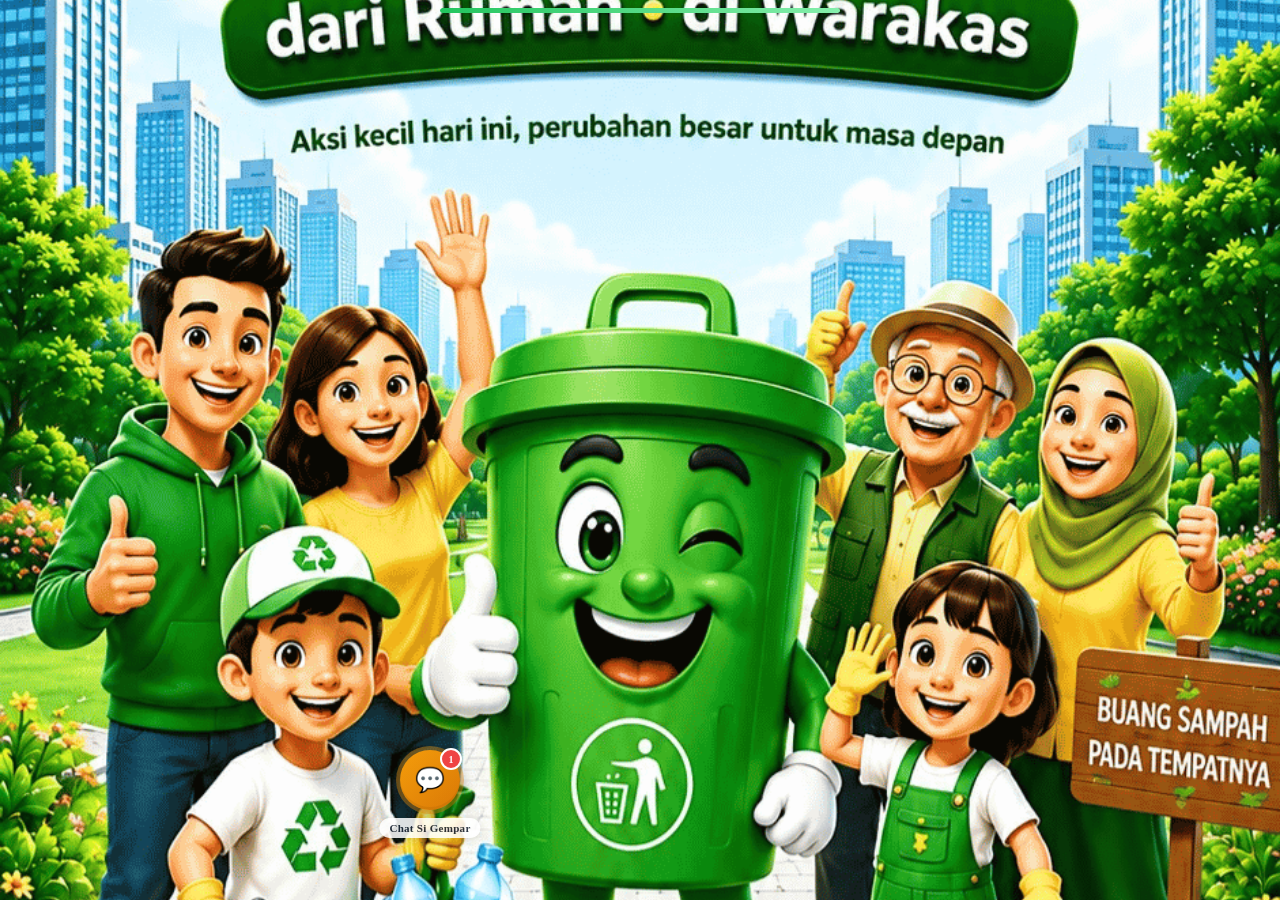
==== index.html @ 1c1c2e4b "Rename index (2).html to index.html" ====
<!DOCTYPE html>
<html lang="id">
<head>
  <meta charset="UTF-8">
  <meta name="viewport" content="width=device-width, initial-scale=1.0, maximum-scale=1.0, user-scalable=no">
  <meta name="theme-color" content="#166534">
  <meta name="apple-mobile-web-app-capable" content="yes">
  <meta name="apple-mobile-web-app-status-bar-style" content="black-translucent">
  <title>GEMPAR - Gerakan Pilah Sampah Di Warakas</title>
  <link rel="preconnect" href="https://fonts.googleapis.com">
  <link href="https://fonts.googleapis.com/css2?family=Inter:wght@400;500;600;700&family=Plus+Jakarta+Sans:wght@600;700;800&display=swap" rel="stylesheet">
  <link rel="stylesheet" href="css/style.css">
  <style>
  /* ===== DUAL FAB FLOATING BUTTONS ===== */
  .fab-container {
    position: fixed;
    bottom: 90px;
    left: 0;
    right: 0;
    z-index: 999;
    pointer-events: none;
    display: flex;
    justify-content: space-between;
    padding: 0 20px;
    max-width: 480px;
    margin: 0 auto;
  }

  .fab-btn {
    pointer-events: all;
    width: 60px;
    height: 60px;
    border-radius: 50%;
    border: none;
    display: flex;
    align-items: center;
    justify-content: center;
    font-size: 24px;
    cursor: pointer;
    position: relative;
    box-shadow: 
      0 4px 15px rgba(0,0,0,0.25),
      0 8px 25px rgba(0,0,0,0.15),
      inset 0 -3px 0 rgba(0,0,0,0.1);
    transition: all 0.3s cubic-bezier(0.34, 1.56, 0.64, 1);
    text-decoration: none;
  }

  .fab-btn:hover {
    transform: translateY(-4px) scale(1.08);
    box-shadow: 
      0 8px 25px rgba(0,0,0,0.3),
      0 12px 35px rgba(0,0,0,0.2),
      inset 0 -3px 0 rgba(0,0,0,0.1);
  }

  .fab-btn:active {
    transform: translateY(-1px) scale(0.95);
    box-shadow: 
      0 2px 8px rgba(0,0,0,0.2),
      inset 0 -1px 0 rgba(0,0,0,0.1);
  }

  /* Left FAB - Chat Si Gempar */
  .fab-left {
    background: linear-gradient(135deg, #F59E0B 0%, #D97706 100%);
    color: white;
    animation: fabFloatLeft 3s ease-in-out infinite;
  }

  .fab-left::before {
    content: '';
    position: absolute;
    inset: -4px;
    border-radius: 50%;
    background: linear-gradient(135deg, #F59E0B, #D97706);
    opacity: 0.4;
    z-index: -1;
    animation: fabPulse 2s ease-in-out infinite;
  }

  /* Right FAB - Aplikasi Gempar */
  .fab-right {
    background: linear-gradient(135deg, #166534 0%, #15803D 100%);
    color: white;
    animation: fabFloatRight 3s ease-in-out infinite 0.5s;
  }

  .fab-right::before {
    content: '';
    position: absolute;
    inset: -4px;
    border-radius: 50%;
    background: linear-gradient(135deg, #166534, #15803D);
    opacity: 0.4;
    z-index: -1;
    animation: fabPulse 2s ease-in-out infinite 0.5s;
  }

  /* FAB Label */
  .fab-label {
    position: absolute;
    bottom: -28px;
    left: 50%;
    transform: translateX(-50%);
    white-space: nowrap;
    font-size: 11px;
    font-weight: 700;
    color: #1F2937;
    background: rgba(255,255,255,0.95);
    padding: 4px 10px;
    border-radius: 20px;
    box-shadow: 0 2px 8px rgba(0,0,0,0.15);
    pointer-events: none;
    opacity: 0.9;
    letter-spacing: 0.3px;
  }

  /* Animations */
  @keyframes fabFloatLeft {
    0%, 100% { transform: translateY(0); }
    50% { transform: translateY(-6px); }
  }

  @keyframes fabFloatRight {
    0%, 100% { transform: translateY(0); }
    50% { transform: translateY(-6px); }
  }

  @keyframes fabPulse {
    0%, 100% { transform: scale(1); opacity: 0.4; }
    50% { transform: scale(1.15); opacity: 0.2; }
  }

  @keyframes fabBounceIn {
    0% { transform: scale(0) rotate(-180deg); opacity: 0; }
    60% { transform: scale(1.1) rotate(10deg); opacity: 1; }
    80% { transform: scale(0.95) rotate(-5deg); }
    100% { transform: scale(1) rotate(0deg); }
  }

  .fab-btn.animate-in {
    animation: fabBounceIn 0.6s cubic-bezier(0.34, 1.56, 0.64, 1) forwards;
  }

  /* Notification dot on FAB */
  .fab-badge {
    position: absolute;
    top: -2px;
    right: -2px;
    width: 18px;
    height: 18px;
    background: #EF4444;
    color: white;
    font-size: 10px;
    font-weight: 700;
    border-radius: 50%;
    display: flex;
    align-items: center;
    justify-content: center;
    border: 2px solid white;
    animation: badgePulse 2s ease-in-out infinite;
  }

  @keyframes badgePulse {
    0%, 100% { transform: scale(1); }
    50% { transform: scale(1.2); }
  }

  /* Ripple effect on click */
  .fab-ripple {
    position: absolute;
    border-radius: 50%;
    background: rgba(255,255,255,0.4);
    transform: scale(0);
    animation: rippleEffect 0.6s ease-out;
    pointer-events: none;
  }

  @keyframes rippleEffect {
    to { transform: scale(4); opacity: 0; }
  }



    100% { opacity: 0; transform: scale(1.05); visibility: hidden; }
  }

  /* ===== SPLASH SCREEN - FULL SCREEN IMAGE ===== */
  .splash {
    position: fixed;
    inset: 0;
    z-index: 10000;
    display: flex;
    flex-direction: column;
    align-items: center;
    justify-content: flex-end;
    background: #166534;
  }

  .splash-bg {
    position: absolute;
    inset: 0;
    background: url('assets/bg-splash.png') center center / cover no-repeat;
    z-index: 1;
  }

  .splash-progress-area {
    position: relative;
    z-index: 2;
    width: 100%;
    display: flex;
    flex-direction: column;
    align-items: center;
    padding-bottom: 6vh;  /* Positioned just below GEMPAR text */
  }

  .splash-progress-container {
    width: 75%;
    max-width: 400px;
    height: 5px;
    background: rgba(255,255,255,0.2);
    border-radius: 10px;
    overflow: hidden;
    backdrop-filter: blur(4px);
  }

  .splash-progress-bar {
    height: 100%;
    width: 0%;
    background: linear-gradient(90deg, #22C55E, #86EFAC, #22C55E);
    background-size: 200% 100%;
    border-radius: 10px;
    animation: 
      splashProgress 4s ease-in-out forwards,
      splashShimmer 1.5s ease-in-out infinite;
  }

  .splash.fade-out {
    animation: splashFadeOut 0.6s ease forwards;
  }

  @keyframes splashProgress {
    0% { width: 0%; }
    20% { width: 30%; }
    50% { width: 60%; }
    80% { width: 85%; }
    100% { width: 100%; }
  }

  @keyframes splashShimmer {
    0% { background-position: 200% 0; }
    100% { background-position: -200% 0; }
  }

  @keyframes splashFadeOut {
    0% { opacity: 1; }
    100% { opacity: 0; visibility: hidden; }
  }

  </style>
  <link rel="manifest" href="manifest.json">
  <link rel="icon" type="image/png" href="assets/logo.png">
  <link rel="apple-touch-icon" href="assets/logo.png">
  <script src="https://cdnjs.cloudflare.com/ajax/libs/qrcodejs/1.0.0/qrcode.min.js"></script>
</head>
<body>
  <!-- Splash Screen -->
  <div id="splash" class="splash">
    <div class="splash-bg"></div>
    <div class="splash-progress-area">
      <div class="splash-progress-container">
        <div class="splash-progress-bar" id="splash-progress"></div>
      </div>
    </div>
  </div>


  <!-- GEM-ID Gate -->
  <div id="gate" class="gate" style="display:none;">
    <img src="assets/logo.png" alt="GEMPAR" class="gate-logo">
    <div class="gate-title">🔐 Masukkan GEM-ID Anda</div>
    <form class="gate-form" onsubmit="return handleGate(event)">
      <input type="text" id="gemid-input" class="input" placeholder="Contoh: GEM-2026-00101-JM01-0002" 
             style="text-align:center; font-family:monospace; font-size:15px;" maxlength="30">
      <button type="submit" class="btn btn-primary" style="margin-top:16px;">BUKA SAKU SAYA</button>
      <label class="gate-remember">
        <input type="checkbox" id="remember-gemid" checked>
        <span>Ingat GEM-ID di perangkat ini</span>
      </label>
    </form>
    <div style="margin-top:40px; text-align:center; font-size:12px; color:var(--gray-text);">
      Belum punya GEM-ID? Hubungi Ketua RW Anda.
    </div>
  </div>

  <!-- Dashboard -->
  <div id="dashboard" class="dashboard" style="display:none;">
    <div class="container">
      <div class="status-bar">
        <span id="clock">9:41</span>
        <span>🔋📶</span>
      </div>

      <div class="dashboard-header">
        <h1>Selamat <span id="greeting">Pagi</span>,<br><strong id="user-name">Budi!</strong></h1>
        <span style="font-size:22px;">🔔</span>
      </div>

      <!-- Balance Card -->
      <div class="balance-card">
        <div class="balance-label">POIN GEM SAYA</div>
        <div class="balance-amount"><span id="user-gem">0</span> <span class="balance-unit">GEM</span></div>
        <div class="milestone-bar" id="milestone-bar">
          <!-- Generated by JS -->
        </div>
        <div class="milestone-progress">
          <div class="milestone-progress-fill" id="milestone-fill" style="width:0%"></div>
        </div>
      </div>

      <!-- Quick Actions -->
      <div class="quick-actions">
        <button class="action-btn" onclick="showQR()">
          <span class="icon">📋</span>
          <span class="label">QR Saya</span>
        </button>
        <button class="action-btn" onclick="showHistory()">
          <span class="icon">📊</span>
          <span class="label">Riwayat</span>
        </button>
        <button class="action-btn" onclick="showRewards()">
          <span class="icon">🎁</span>
          <span class="label">Reward</span>
        </button>
        <button class="action-btn" onclick="showProfile()">
          <span class="icon">👤</span>
          <span class="label">Profil</span>
        </button>
      </div>

      <!-- History Card -->
      <div class="card" id="history-card">
        <div style="font-size:16px; font-weight:700; color:var(--dark-text); margin-bottom:12px;">RIWAYAT TERAKHIR</div>
        <div id="history-list">
          <div class="history-item">
            <div class="history-date">Belum ada setoran</div>
          </div>
        </div>
      </div>

      <!-- Profile Card (hidden by default) -->
      <div class="card" id="profile-card" style="display:none;">
        <div style="font-size:16px; font-weight:700; color:var(--dark-text); margin-bottom:12px;">PROFIL SAYA</div>
        <div id="profile-content" style="font-size:14px; line-height:2;"></div>
        <button class="btn btn-outline" onclick="logout()" style="margin-top:16px;">Keluar</button>
      </div>
    </div>

    <!-- Bottom Nav -->
    <nav class="bottom-nav">
      <a href="#" class="nav-item active" onclick="showTab('home')">
        <span class="icon">🏠</span>
        <span>Beranda</span>
      </a>
      <a href="#" class="nav-item" onclick="showQR()">
        <span class="icon">📋</span>
        <span>QR Saya</span>
      </a>
      <a href="#" class="nav-item" onclick="showTab('profile')">
        <span class="icon">👤</span>
        <span>Saya</span>
      </a>
    </nav>
  </div>

  <!-- QR Fullscreen -->
  <div id="qr-screen" class="qr-screen" style="display:none;">
    <button class="close" onclick="hideQR()">✕</button>
    <div style="font-size:18px; font-weight:700; margin-bottom:8px;">QR CODE SAYA</div>
    <div style="font-size:13px; color:var(--gray-text); margin-bottom:20px;">Scan di TPS untuk setor cepat</div>
    <div class="qr-container">
      <div id="qrcode"></div>
    </div>
    <div class="qr-id" id="qr-gemid"></div>
    <div style="margin-top:24px; text-align:center; font-size:13px; color:var(--gray-text);">
      Tunjukkan QR ini ke petugas TPS<br>atau screenshot untuk dicetak
    </div>
    <div style="margin-top:32px; text-align:center;">
      <div id="qr-userinfo" style="font-size:16px; font-weight:600;"></div>
      <div id="qr-rwrt" style="font-size:13px; color:var(--primary-light); margin-top:4px;"></div>
    </div>
  </div>

  <!-- Toast -->
  <div id="toast" class="toast"></div>

  <script src="js/data.js"></script>
  <script src="js/app.js"></script>

  <!-- ===== DUAL FAB FLOATING BUTTONS ===== -->
  <div class="fab-container" id="fab-container">
    <!-- Left FAB: Chat Si Gempar -->
    <a href="https://gempar212.base44.app" 
       class="fab-btn fab-left animate-in" 
       target="_blank" 
       rel="noopener noreferrer"
       onclick="createRipple(event, this)"
       aria-label="Chat Si Gempar">
      <span>💬</span>
      <span class="fab-badge">1</span>
      <span class="fab-label">Chat Si Gempar</span>
    </a>

    <!-- Right FAB: Aplikasi Gempar -->
    <a href="https://gemparwarakas-v2.base44.app" 
       class="fab-btn fab-right animate-in" 
       target="_blank" 
       rel="noopener noreferrer"
       onclick="createRipple(event, this)"
       aria-label="Aplikasi Gempar"
       style="animation-delay: 0.15s;">
      <span>♻️</span>
      <span class="fab-label">Aplikasi Gempar</span>
    </a>
  </div>

  <script>
    // Ripple effect for FAB buttons
    function createRipple(e, btn) {
      const ripple = document.createElement('span');
      ripple.classList.add('fab-ripple');
      const rect = btn.getBoundingClientRect();
      const size = Math.max(rect.width, rect.height);
      ripple.style.width = ripple.style.height = size + 'px';
      ripple.style.left = (e.clientX - rect.left - size/2) + 'px';
      ripple.style.top = (e.clientY - rect.top - size/2) + 'px';
      btn.appendChild(ripple);
      setTimeout(() => ripple.remove(), 600);
    }

    // Staggered entrance animation
    document.addEventListener('DOMContentLoaded', function() {
      const fabs = document.querySelectorAll('.fab-btn');
      fabs.forEach((fab, index) => {
        fab.style.opacity = '0';
        fab.style.transform = 'scale(0)';
        setTimeout(() => {
          fab.style.opacity = '1';
          fab.style.transform = 'scale(1)';
        }, 800 + (index * 200));
      });
    });
  </script>


  <!-- Splash Auto-Hide -->
  <script>
    (function() {
      const splash = document.getElementById('splash');
      if (splash) {
        setTimeout(function() {
          splash.classList.add('fade-out');
          setTimeout(function() {
            splash.style.display = 'none';
          }, 600);
        }, 4000);
      }
    })();
  </script>

</body>
</html>
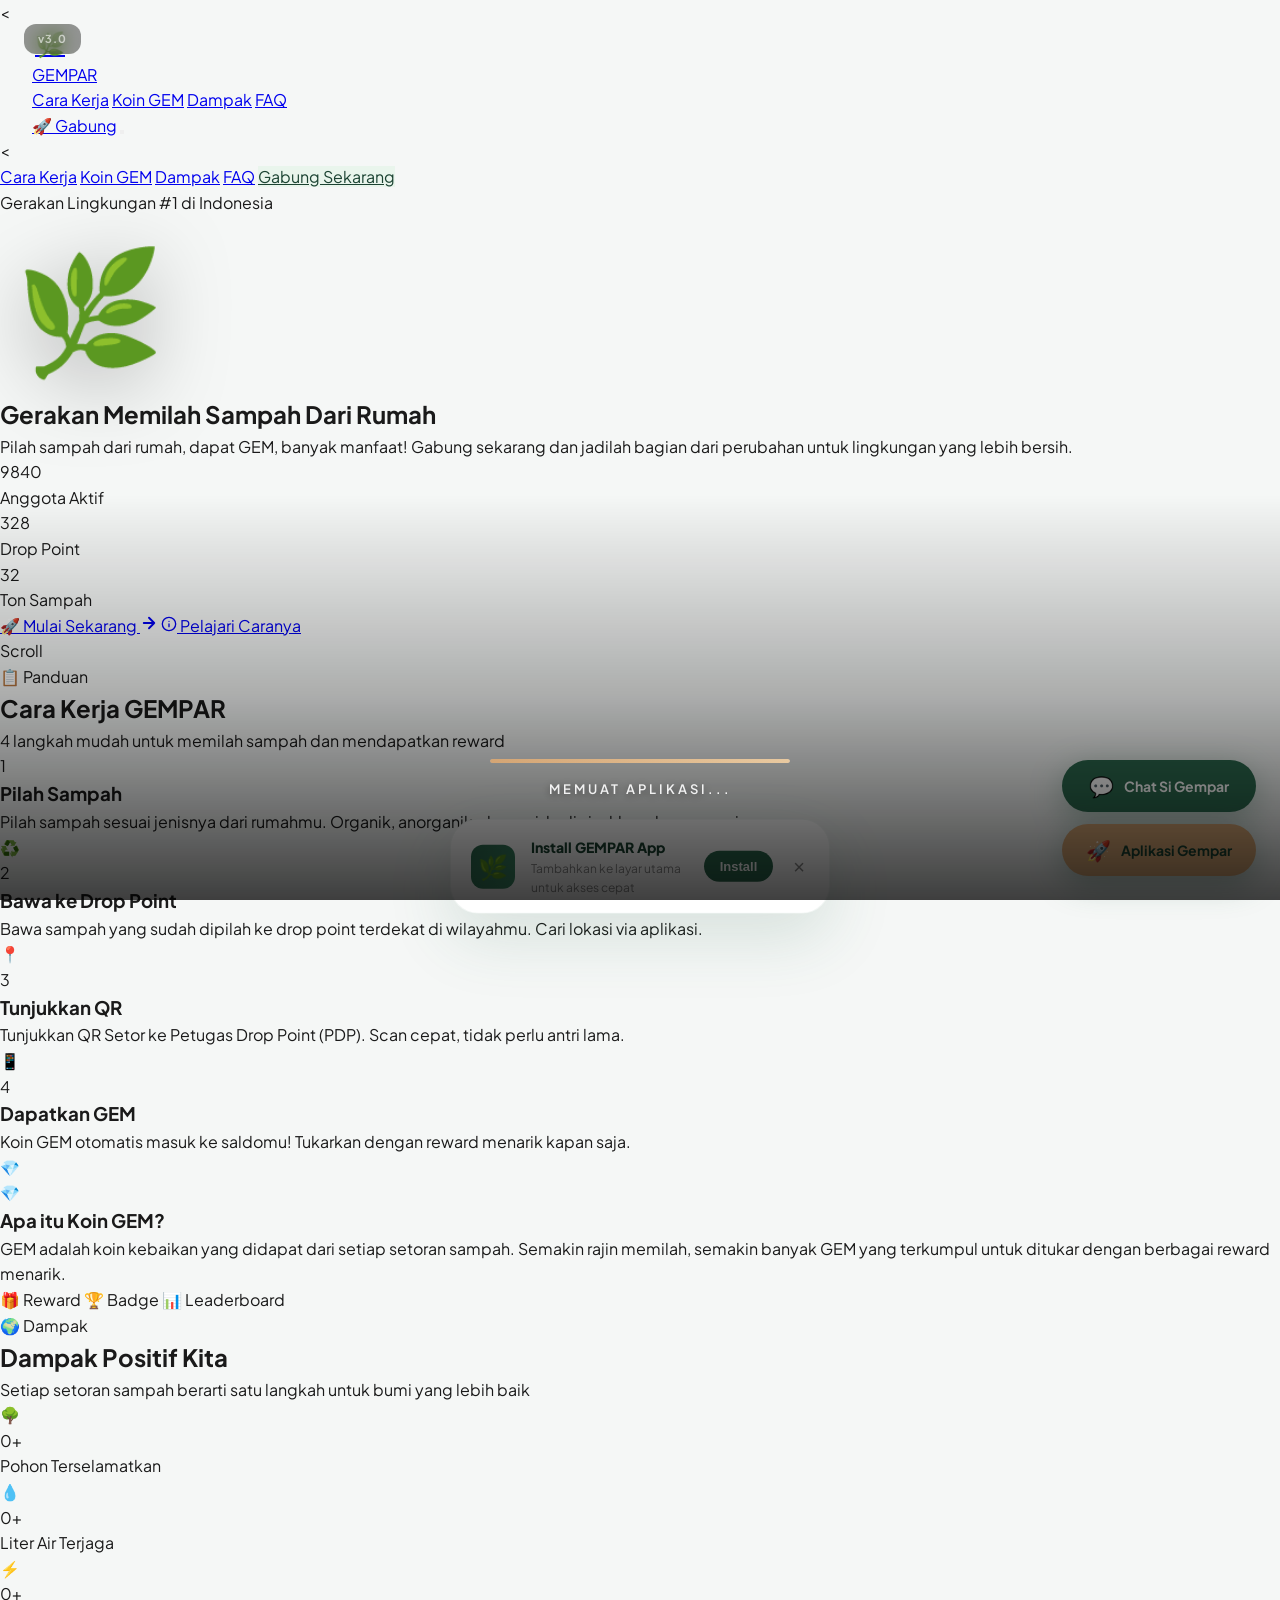
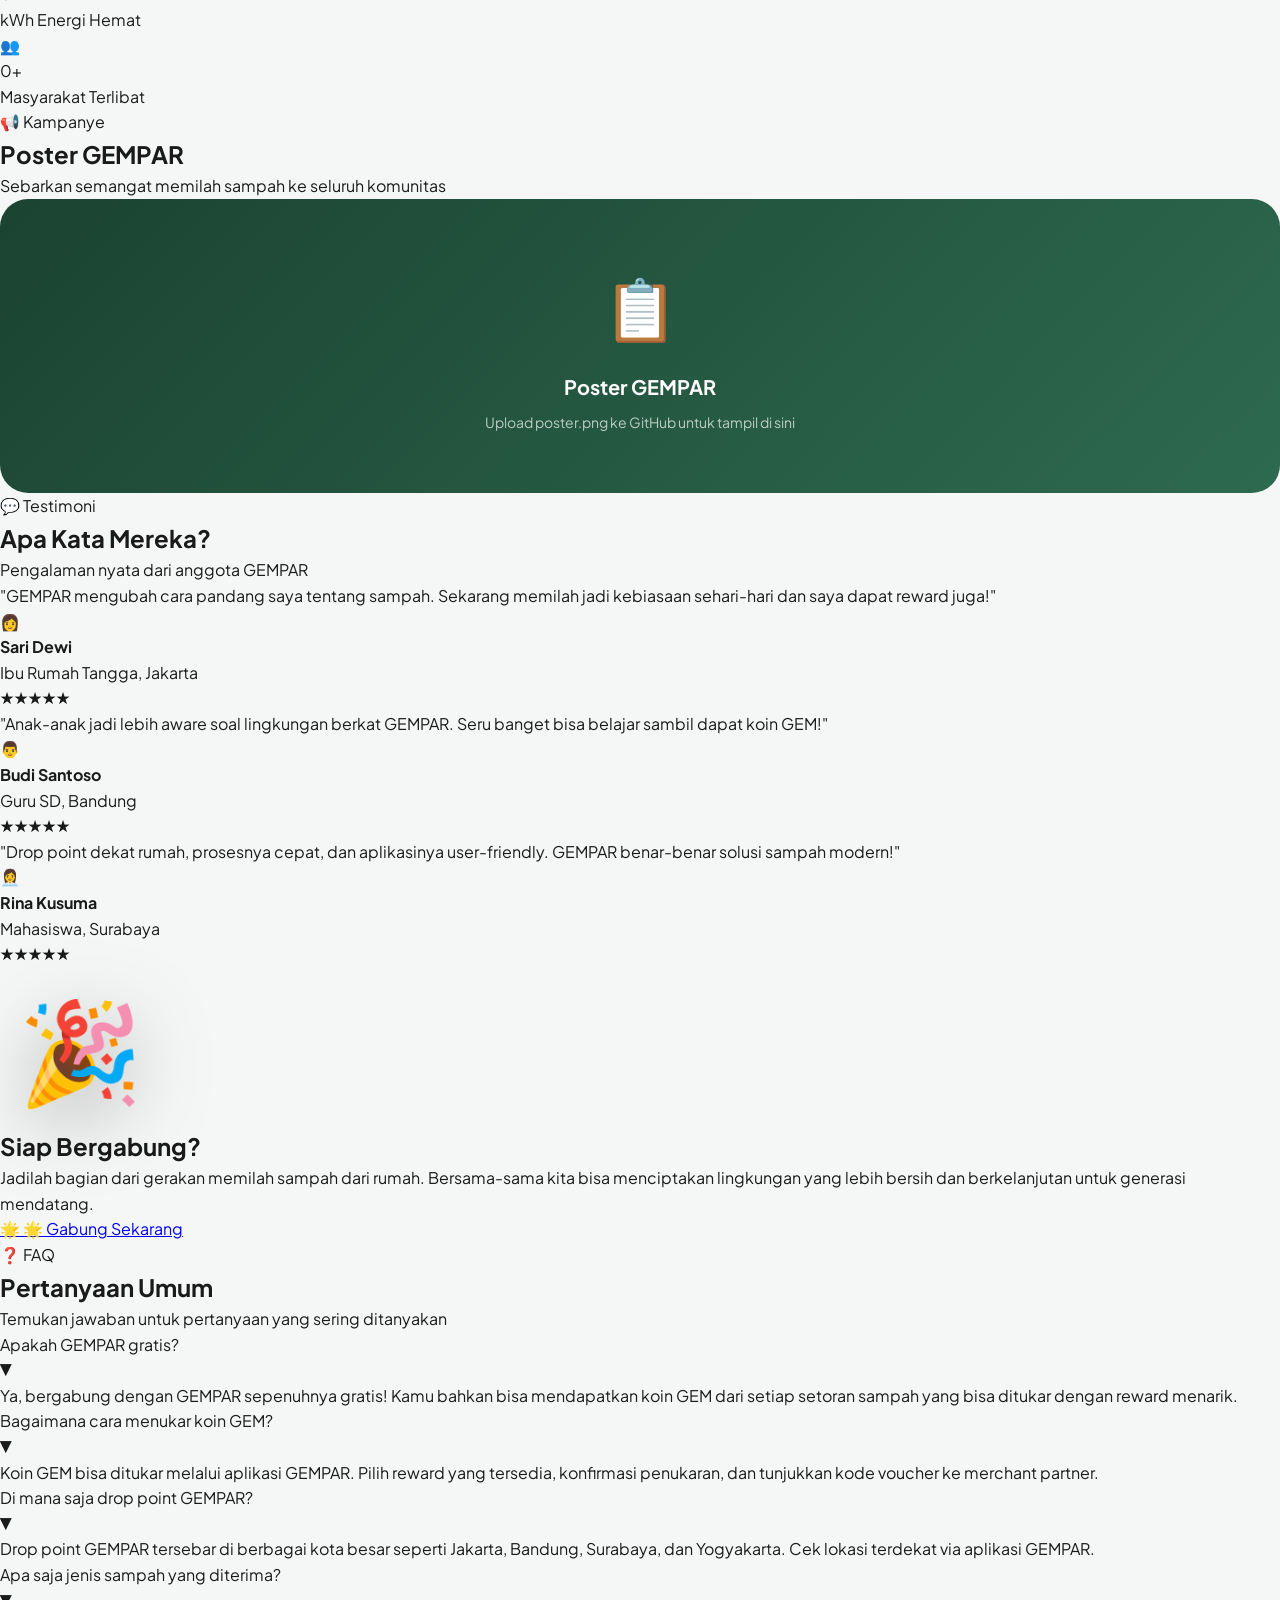
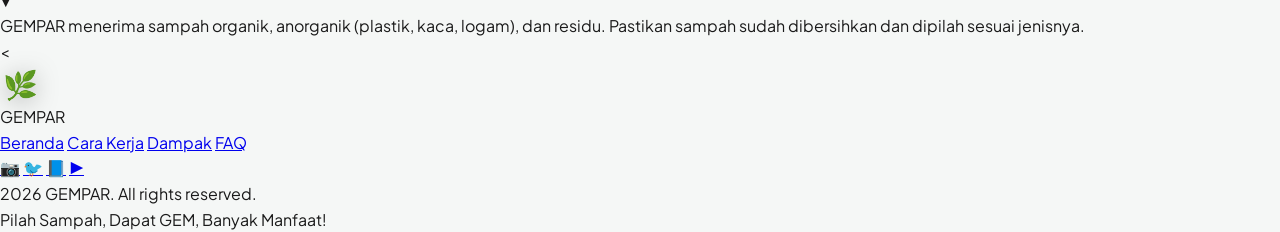
==== commit ee72d995: "Update index.html" ====
--- a/index.html
+++ b/index.html
@@ -1,473 +1,1008 @@
 <!DOCTYPE html>
 <html lang="id">
 <head>
-  <meta charset="UTF-8">
-  <meta name="viewport" content="width=device-width, initial-scale=1.0, maximum-scale=1.0, user-scalable=no">
-  <meta name="theme-color" content="#166534">
-  <meta name="apple-mobile-web-app-capable" content="yes">
-  <meta name="apple-mobile-web-app-status-bar-style" content="black-translucent">
-  <title>GEMPAR - Gerakan Pilah Sampah Di Warakas</title>
-  <link rel="preconnect" href="https://fonts.googleapis.com">
-  <link href="https://fonts.googleapis.com/css2?family=Inter:wght@400;500;600;700&family=Plus+Jakarta+Sans:wght@600;700;800&display=swap" rel="stylesheet">
-  <link rel="stylesheet" href="css/style.css">
-  <style>
-  /* ===== DUAL FAB FLOATING BUTTONS ===== */
-  .fab-container {
-    position: fixed;
-    bottom: 90px;
-    left: 0;
-    right: 0;
-    z-index: 999;
-    pointer-events: none;
-    display: flex;
-    justify-content: space-between;
-    padding: 0 20px;
-    max-width: 480px;
-    margin: 0 auto;
-  }
-
-  .fab-btn {
-    pointer-events: all;
-    width: 60px;
-    height: 60px;
-    border-radius: 50%;
-    border: none;
-    display: flex;
-    align-items: center;
-    justify-content: center;
-    font-size: 24px;
-    cursor: pointer;
-    position: relative;
-    box-shadow: 
-      0 4px 15px rgba(0,0,0,0.25),
-      0 8px 25px rgba(0,0,0,0.15),
-      inset 0 -3px 0 rgba(0,0,0,0.1);
-    transition: all 0.3s cubic-bezier(0.34, 1.56, 0.64, 1);
-    text-decoration: none;
-  }
-
-  .fab-btn:hover {
-    transform: translateY(-4px) scale(1.08);
-    box-shadow: 
-      0 8px 25px rgba(0,0,0,0.3),
-      0 12px 35px rgba(0,0,0,0.2),
-      inset 0 -3px 0 rgba(0,0,0,0.1);
-  }
-
-  .fab-btn:active {
-    transform: translateY(-1px) scale(0.95);
-    box-shadow: 
-      0 2px 8px rgba(0,0,0,0.2),
-      inset 0 -1px 0 rgba(0,0,0,0.1);
-  }
-
-  /* Left FAB - Chat Si Gempar */
-  .fab-left {
-    background: linear-gradient(135deg, #F59E0B 0%, #D97706 100%);
-    color: white;
-    animation: fabFloatLeft 3s ease-in-out infinite;
-  }
-
-  .fab-left::before {
-    content: '';
-    position: absolute;
-    inset: -4px;
-    border-radius: 50%;
-    background: linear-gradient(135deg, #F59E0B, #D97706);
-    opacity: 0.4;
-    z-index: -1;
-    animation: fabPulse 2s ease-in-out infinite;
-  }
-
-  /* Right FAB - Aplikasi Gempar */
-  .fab-right {
-    background: linear-gradient(135deg, #166534 0%, #15803D 100%);
-    color: white;
-    animation: fabFloatRight 3s ease-in-out infinite 0.5s;
-  }
-
-  .fab-right::before {
-    content: '';
-    position: absolute;
-    inset: -4px;
-    border-radius: 50%;
-    background: linear-gradient(135deg, #166534, #15803D);
-    opacity: 0.4;
-    z-index: -1;
-    animation: fabPulse 2s ease-in-out infinite 0.5s;
-  }
-
-  /* FAB Label */
-  .fab-label {
-    position: absolute;
-    bottom: -28px;
-    left: 50%;
-    transform: translateX(-50%);
-    white-space: nowrap;
-    font-size: 11px;
-    font-weight: 700;
-    color: #1F2937;
-    background: rgba(255,255,255,0.95);
-    padding: 4px 10px;
-    border-radius: 20px;
-    box-shadow: 0 2px 8px rgba(0,0,0,0.15);
-    pointer-events: none;
-    opacity: 0.9;
-    letter-spacing: 0.3px;
-  }
-
-  /* Animations */
-  @keyframes fabFloatLeft {
-    0%, 100% { transform: translateY(0); }
-    50% { transform: translateY(-6px); }
-  }
-
-  @keyframes fabFloatRight {
-    0%, 100% { transform: translateY(0); }
-    50% { transform: translateY(-6px); }
-  }
-
-  @keyframes fabPulse {
-    0%, 100% { transform: scale(1); opacity: 0.4; }
-    50% { transform: scale(1.15); opacity: 0.2; }
-  }
-
-  @keyframes fabBounceIn {
-    0% { transform: scale(0) rotate(-180deg); opacity: 0; }
-    60% { transform: scale(1.1) rotate(10deg); opacity: 1; }
-    80% { transform: scale(0.95) rotate(-5deg); }
-    100% { transform: scale(1) rotate(0deg); }
-  }
-
-  .fab-btn.animate-in {
-    animation: fabBounceIn 0.6s cubic-bezier(0.34, 1.56, 0.64, 1) forwards;
-  }
-
-  /* Notification dot on FAB */
-  .fab-badge {
-    position: absolute;
-    top: -2px;
-    right: -2px;
-    width: 18px;
-    height: 18px;
-    background: #EF4444;
-    color: white;
-    font-size: 10px;
-    font-weight: 700;
-    border-radius: 50%;
-    display: flex;
-    align-items: center;
-    justify-content: center;
-    border: 2px solid white;
-    animation: badgePulse 2s ease-in-out infinite;
-  }
-
-  @keyframes badgePulse {
-    0%, 100% { transform: scale(1); }
-    50% { transform: scale(1.2); }
-  }
-
-  /* Ripple effect on click */
-  .fab-ripple {
-    position: absolute;
-    border-radius: 50%;
-    background: rgba(255,255,255,0.4);
-    transform: scale(0);
-    animation: rippleEffect 0.6s ease-out;
-    pointer-events: none;
-  }
-
-  @keyframes rippleEffect {
-    to { transform: scale(4); opacity: 0; }
-  }
-
-
-
-    100% { opacity: 0; transform: scale(1.05); visibility: hidden; }
-  }
-
-  /* ===== SPLASH SCREEN - FULL SCREEN IMAGE ===== */
-  .splash {
-    position: fixed;
-    inset: 0;
-    z-index: 10000;
-    display: flex;
-    flex-direction: column;
-    align-items: center;
-    justify-content: flex-end;
-    background: #166534;
-  }
-
-  .splash-bg {
-    position: absolute;
-    inset: 0;
-    background: url('assets/bg-splash.png') center center / cover no-repeat;
-    z-index: 1;
-  }
-
-  .splash-progress-area {
-    position: relative;
-    z-index: 2;
-    width: 100%;
-    display: flex;
-    flex-direction: column;
-    align-items: center;
-    padding-bottom: 6vh;  /* Positioned just below GEMPAR text */
-  }
-
-  .splash-progress-container {
-    width: 75%;
-    max-width: 400px;
-    height: 5px;
-    background: rgba(255,255,255,0.2);
-    border-radius: 10px;
-    overflow: hidden;
-    backdrop-filter: blur(4px);
-  }
-
-  .splash-progress-bar {
-    height: 100%;
-    width: 0%;
-    background: linear-gradient(90deg, #22C55E, #86EFAC, #22C55E);
-    background-size: 200% 100%;
-    border-radius: 10px;
-    animation: 
-      splashProgress 4s ease-in-out forwards,
-      splashShimmer 1.5s ease-in-out infinite;
-  }
-
-  .splash.fade-out {
-    animation: splashFadeOut 0.6s ease forwards;
-  }
-
-  @keyframes splashProgress {
-    0% { width: 0%; }
-    20% { width: 30%; }
-    50% { width: 60%; }
-    80% { width: 85%; }
-    100% { width: 100%; }
-  }
-
-  @keyframes splashShimmer {
-    0% { background-position: 200% 0; }
-    100% { background-position: -200% 0; }
-  }
-
-  @keyframes splashFadeOut {
-    0% { opacity: 1; }
-    100% { opacity: 0; visibility: hidden; }
-  }
-
-  </style>
-  <link rel="manifest" href="manifest.json">
-  <link rel="icon" type="image/png" href="assets/logo.png">
-  <link rel="apple-touch-icon" href="assets/logo.png">
-  <script src="https://cdnjs.cloudflare.com/ajax/libs/qrcodejs/1.0.0/qrcode.min.js"></script>
+<meta charset="UTF-8">
+<meta name="viewport" content="width=device-width, initial-scale=1.0, maximum-scale=1.0, user-scalable=no">
+<meta name="theme-color" content="#1B5E20">
+<meta name="description" content="GEMPAR - Gerakan Memilah Sampah Dari Rumah. Pilah sampah, dapat GEM, banyak manfaat!">
+<meta name="apple-mobile-web-app-capable" content="yes">
+<meta name="apple-mobile-web-app-status-bar-style" content="black-translucent">
+<meta name="apple-mobile-web-app-title" content="GEMPAR">
+<meta name="mobile-web-app-capable" content="yes">
+<meta name="application-name" content="GEMPAR">
+<meta name="msapplication-TileColor" content="#1B5E20">
+<meta name="format-detection" content="telephone=no">
+
+<!-- Open Graph -->
+<meta property="og:type" content="website">
+<meta property="og:url" content="https://gempar.id">
+<meta property="og:site_name" content="GEMPAR">
+<meta property="og:title" content="GEMPAR - Gerakan Memilah Sampah Dari Rumah">
+<meta property="og:description" content="Gabung GEMPAR sekarang! Pilah sampah dari rumah, bawa ke Drop Point, tunjukkan QR ke PDP, dan koin GEM otomatis masuk ke saldo.">
+<meta property="og:image" content="https://Skyfound212.github.io/Gempar-new/assets/images/og-image.png">
+<meta property="og:image:width" content="1200">
+<meta property="og:image:height" content="630">
+<meta property="og:locale" content="id_ID">
+
+<!-- Twitter -->
+<meta property="twitter:card" content="summary_large_image">
+<meta property="twitter:url" content="https://gempar.id">
+<meta property="twitter:title" content="GEMPAR - Gerakan Memilah Sampah Dari Rumah">
+<meta property="twitter:description" content="Gabung GEMPAR sekarang! Pilah sampah dari rumah, bawa ke Drop Point, tunjukkan QR ke PDP, dan koin GEM otomatis masuk ke saldo.">
+<meta property="twitter:image" content="https://Skyfound212.github.io/Gempar-new/assets/images/og-image.png">
+
+<title>GEMPAR - Gerakan Memilah Sampah Dari Rumah</title>
+
+<link rel="manifest" href="manifest.json">
+<link rel="icon" href="data:image/svg+xml,<svg xmlns='http://www.w3.org/2000/svg' viewBox='0 0 100 100'><text y='.9em' font-size='90'>🌿</text></svg>">
+<link rel="apple-touch-icon" href="data:image/svg+xml,<svg xmlns='http://www.w3.org/2000/svg' viewBox='0 0 100 100'><rect fill='%232D6A4F' width='100' height='100' rx='20'/><text x='50' y='65' text-anchor='middle' font-size='55'>🌿</text></svg>">
+
+<!-- Preconnect -->
+<link rel="preconnect" href="https://fonts.googleapis.com">
+<link rel="preconnect" href="https://fonts.gstatic.com" crossorigin>
+<link rel="preconnect" href="https://Skyfound212.github.io">
+
+<!-- Google Fonts -->
+<link href="https://fonts.googleapis.com/css2?family=Plus+Jakarta+Sans:wght@400;500;600;700;800;900&display=swap" rel="stylesheet">
+
+<!-- Theme CSS dari GitHub Pages -->
+<link rel="stylesheet" href="https://Skyfound212.github.io/Gempar-new/theme/variables.css" id="themeVariables">
+
+<style>
+/* ============================================
+   CORE CSS (Minimal — sebelum theme load)
+   ============================================ */
+*, *::before, *::after { margin: 0; padding: 0; box-sizing: border-box; -webkit-tap-highlight-color: transparent; }
+html { scroll-behavior: smooth; }
+body { font-family: 'Plus Jakarta Sans', sans-serif; background: #F5F7F6; color: #1A1A1A; line-height: 1.6; overflow-x: hidden; -webkit-font-smoothing: antialiased; }
+
+/* ============================================
+   PRELOADER
+   ============================================ */
+#preloader { position: fixed; inset: 0; z-index: 99999; display: flex; flex-direction: column; align-items: center; justify-content: flex-end; padding-bottom: 100px; transition: opacity 0.8s cubic-bezier(0.4,0,0.2,1), visibility 0.8s, transform 0.8s; background: #1B4332 center center / cover no-repeat; }
+#preloader.hidden { opacity: 0; visibility: hidden; pointer-events: none; transform: scale(1.05); }
+#preloader::after { content: ''; position: absolute; bottom: 0; left: 0; right: 0; height: 45%; background: linear-gradient(to top, rgba(0,0,0,0.75) 0%, rgba(0,0,0,0.3) 50%, transparent 100%); pointer-events: none; z-index: 1; }
+.preloader-content { position: relative; z-index: 2; width: 300px; max-width: 85vw; text-align: center; }
+.preloader-bar { width: 100%; height: 4px; background: rgba(255,255,255,0.2); border-radius: 4px; overflow: hidden; margin-bottom: 16px; }
+.preloader-bar-fill { height: 100%; width: 0%; background: linear-gradient(90deg, #D4A574, #E8C9A0, #D4A574); background-size: 200% 100%; border-radius: 4px; animation: bar-fill 2.5s ease-in-out forwards, bar-shine 1.5s linear infinite; box-shadow: 0 0 12px rgba(212,165,116,0.5); }
+@keyframes bar-fill { 0% { width: 0%; } 30% { width: 50%; } 60% { width: 80%; } 85% { width: 95%; } 100% { width: 100%; } }
+@keyframes bar-shine { 0% { background-position: 200% 0; } 100% { background-position: -200% 0; } }
+.preloader-text { color: rgba(255,255,255,0.9); font-size: 13px; font-weight: 600; letter-spacing: 3px; text-transform: uppercase; text-shadow: 0 2px 8px rgba(0,0,0,0.5); animation: text-pulse 1.5s ease-in-out infinite; }
+@keyframes text-pulse { 0%, 100% { opacity: 0.5; } 50% { opacity: 1; } }
+.preloader-skip { position: absolute; top: 24px; right: 24px; z-index: 2; background: rgba(255,255,255,0.15); backdrop-filter: blur(10px); border: 1px solid rgba(255,255,255,0.2); color: white; padding: 8px 18px; border-radius: 20px; font-size: 12px; font-weight: 600; cursor: pointer; opacity: 0; transform: translateY(-10px); transition: all 0.3s ease; pointer-events: none; }
+.preloader-skip.visible { opacity: 1; transform: translateY(0); pointer-events: all; }
+.preloader-skip:hover { background: rgba(255,255,255,0.3); }
+.preloader-version { position: absolute; top: 24px; left: 24px; z-index: 2; background: rgba(0,0,0,0.4); backdrop-filter: blur(10px); padding: 6px 14px; border-radius: 12px; font-size: 11px; font-weight: 700; color: rgba(255,255,255,0.6); letter-spacing: 1px; }
+
+/* ============================================
+   PLACEHOLDER MASCOT (CSS-only)
+   ============================================ */
+.mascot-placeholder { width: 180px; height: 180px; display: flex; align-items: center; justify-content: center; font-size: 120px; filter: drop-shadow(0 16px 40px rgba(0,0,0,0.3)); animation: float 5s ease-in-out infinite; }
+.mascot-placeholder.cta { width: 160px; height: 160px; font-size: 100px; }
+
+/* ============================================
+   PLACEHOLDER POSTER
+   ============================================ */
+.poster-placeholder { padding: 60px 20px; text-align: center; background: linear-gradient(135deg, #1B4332, #2D6A4F); border-radius: 28px; color: white; }
+.poster-placeholder .icon { font-size: 60px; margin-bottom: 16px; }
+
+/* ============================================
+   ANIMATIONS
+   ============================================ */
+@keyframes float { 0%, 100% { transform: translateY(0) rotate(0deg); } 50% { transform: translateY(-20px) rotate(2deg); } }
+@keyframes fadeInUp { from { opacity: 0; transform: translateY(40px); } to { opacity: 1; transform: translateY(0); } }
+@keyframes fadeIn { from { opacity: 0; } to { opacity: 1; } }
+@keyframes pulse-glow { 0%, 100% { box-shadow: 0 0 20px rgba(212,165,116,0.4); } 50% { box-shadow: 0 0 40px rgba(212,165,116,0.4), 0 0 60px rgba(212,165,116,0.2); } }
+@keyframes blob { 0%, 100% { border-radius: 60% 40% 30% 70% / 60% 30% 70% 40%; } 50% { border-radius: 30% 60% 70% 40% / 50% 60% 30% 60%; } }
+@keyframes scroll-wheel { 0% { top: 6px; opacity: 1; } 100% { top: 18px; opacity: 0; } }
+@keyframes fab-pulse { 0% { transform: scale(1); opacity: 0.6; } 100% { transform: scale(1.15); opacity: 0; } }
+
+/* ============================================
+   SCROLL ANIMATIONS
+   ============================================ */
+.animate-on-scroll { opacity: 0; transform: translateY(40px); transition: opacity 0.8s cubic-bezier(0.4,0,0.2,1), transform 0.8s cubic-bezier(0.4,0,0.2,1); }
+.animate-on-scroll.visible { opacity: 1; transform: translateY(0); }
+.delay-100 { transition-delay: 0.1s; }
+.delay-200 { transition-delay: 0.2s; }
+.delay-300 { transition-delay: 0.3s; }
+.delay-400 { transition-delay: 0.4s; }
+
+/* ============================================
+   FAB BLOCK COMPONENT (Inline — critical)
+   ============================================ */
+.fab-block-container { position: fixed; z-index: 999; display: flex; flex-direction: column; gap: 12px; }
+.fab-block-container[data-position="right-bottom"] { right: 24px; bottom: 24px; }
+.fab-block { display: inline-flex; align-items: center; justify-content: center; gap: 10px; height: 52px; min-width: 180px; padding: 0 24px; border-radius: 9999px; color: #fff; font-family: 'Plus Jakarta Sans', sans-serif; font-size: 14px; font-weight: 700; text-decoration: none; box-shadow: 0 8px 32px rgba(45,106,79,0.35); transition: all 0.3s cubic-bezier(0.4,0,0.2,1); position: relative; overflow: hidden; white-space: nowrap; }
+.fab-block--primary { background: #2D6A4F; color: #fff; }
+.fab-block--accent { background: #D4A574; color: #1B4332; }
+.fab-block:hover { transform: translateY(-3px) scale(1.02); box-shadow: 0 12px 40px rgba(45,106,79,0.45); }
+.fab-block--primary:hover { background: #40916C; }
+.fab-block--accent:hover { background: #E8C9A0; }
+.fab-block__icon { font-size: 20px; line-height: 1; }
+.fab-block__label { line-height: 1; }
+.fab-block__pulse { position: absolute; inset: -4px; border-radius: inherit; border: 2px solid rgba(255,255,255,0.3); animation: fab-pulse 2s ease-out infinite; pointer-events: none; opacity: 0; }
+.fab-block[data-pulse="true"] .fab-block__pulse { opacity: 1; }
+
+@media (max-width: 400px) {
+  .fab-block { min-width: 160px; padding: 0 18px; height: 48px; font-size: 13px; }
+  .fab-block__icon { font-size: 18px; }
+}
+
+/* ============================================
+   SCROLL TO TOP
+   ============================================ */
+.scroll-top { position: fixed; bottom: 28px; left: 24px; width: 48px; height: 48px; background: #fff; border-radius: 50%; display: flex; align-items: center; justify-content: center; box-shadow: 0 8px 32px rgba(45,106,79,0.12); border: 1px solid rgba(45,106,79,0.06); cursor: pointer; z-index: 998; opacity: 0; transform: translateY(20px); transition: all 0.3s cubic-bezier(0.4,0,0.2,1); font-size: 18px; color: #2D6A4F; }
+.scroll-top.visible { opacity: 1; transform: translateY(0); }
+.scroll-top:hover { background: #2D6A4F; color: #fff; transform: translateY(-3px); }
+
+/* ============================================
+   TOAST
+   ============================================ */
+.toast { position: fixed; bottom: 110px; left: 50%; transform: translateX(-50%) translateY(100px); background: #1B4332; color: white; padding: 14px 28px; border-radius: 16px; font-size: 14px; font-weight: 600; box-shadow: 0 24px 64px rgba(45,106,79,0.15); z-index: 10000; opacity: 0; transition: all 0.4s cubic-bezier(0.68,-0.55,0.265,1.55); display: flex; align-items: center; gap: 10px; white-space: nowrap; }
+.toast.show { opacity: 1; transform: translateX(-50%) translateY(0); }
+.toast-icon { font-size: 18px; }
+
+/* ============================================
+   PWA BANNER
+   ============================================ */
+.pwa-banner { position: fixed; bottom: 100px; left: 50%; transform: translateX(-50%) translateY(120%); background: #fff; border-radius: 28px; padding: 16px 20px; box-shadow: 0 24px 64px rgba(45,106,79,0.15); border: 1px solid rgba(45,106,79,0.06); display: flex; align-items: center; gap: 16px; z-index: 998; max-width: 90%; width: 380px; transition: transform 0.5s cubic-bezier(0.4,0,0.2,1); }
+.pwa-banner.show { transform: translateX(-50%) translateY(0); }
+.pwa-banner-icon { width: 44px; height: 44px; border-radius: 12px; background: linear-gradient(135deg, #2D6A4F, #40916C); display: flex; align-items: center; justify-content: center; font-size: 24px; }
+.pwa-banner-text { flex: 1; }
+.pwa-banner-text h4 { font-size: 14px; font-weight: 800; color: #1B4332; }
+.pwa-banner-text p { font-size: 12px; color: #8A8A8A; }
+.pwa-banner-btn { background: #2D6A4F; color: white; border: none; padding: 8px 16px; border-radius: 16px; font-size: 13px; font-weight: 700; cursor: pointer; transition: all 0.3s; white-space: nowrap; }
+.pwa-banner-btn:hover { background: #1B4332; }
+.pwa-banner-close { background: none; border: none; font-size: 20px; color: #8A8A8A; cursor: pointer; padding: 4px; line-height: 1; }
+
+/* ============================================
+   RESPONSIVE
+   ============================================ */
+@media (max-width: 400px) {
+  .hero-title h1 { font-size: 28px; }
+  .fab-block { min-width: 160px; padding: 0 18px; height: 48px; font-size: 13px; }
+}
+@media (min-width: 768px) {
+  .header { padding: 0 32px; }
+}
+@media (prefers-reduced-motion: reduce) {
+  *, *::before, *::after { animation-duration: 0.01ms !important; animation-iteration-count: 1 !important; transition-duration: 0.01ms !important; }
+}
+</style>
 </head>
+
 <body>
-  <!-- Splash Screen -->
-  <div id="splash" class="splash">
-    <div class="splash-bg"></div>
-    <div class="splash-progress-area">
-      <div class="splash-progress-container">
-        <div class="splash-progress-bar" id="splash-progress"></div>
-      </div>
-    </div>
-  </div>
-
-
-  <!-- GEM-ID Gate -->
-  <div id="gate" class="gate" style="display:none;">
-    <img src="assets/logo.png" alt="GEMPAR" class="gate-logo">
-    <div class="gate-title">🔐 Masukkan GEM-ID Anda</div>
-    <form class="gate-form" onsubmit="return handleGate(event)">
-      <input type="text" id="gemid-input" class="input" placeholder="Contoh: GEM-2026-00101-JM01-0002" 
-             style="text-align:center; font-family:monospace; font-size:15px;" maxlength="30">
-      <button type="submit" class="btn btn-primary" style="margin-top:16px;">BUKA SAKU SAYA</button>
-      <label class="gate-remember">
-        <input type="checkbox" id="remember-gemid" checked>
-        <span>Ingat GEM-ID di perangkat ini</span>
-      </label>
-    </form>
-    <div style="margin-top:40px; text-align:center; font-size:12px; color:var(--gray-text);">
-      Belum punya GEM-ID? Hubungi Ketua RW Anda.
-    </div>
-  </div>
-
-  <!-- Dashboard -->
-  <div id="dashboard" class="dashboard" style="display:none;">
-    <div class="container">
-      <div class="status-bar">
-        <span id="clock">9:41</span>
-        <span>🔋📶</span>
-      </div>
-
-      <div class="dashboard-header">
-        <h1>Selamat <span id="greeting">Pagi</span>,<br><strong id="user-name">Budi!</strong></h1>
-        <span style="font-size:22px;">🔔</span>
-      </div>
-
-      <!-- Balance Card -->
-      <div class="balance-card">
-        <div class="balance-label">POIN GEM SAYA</div>
-        <div class="balance-amount"><span id="user-gem">0</span> <span class="balance-unit">GEM</span></div>
-        <div class="milestone-bar" id="milestone-bar">
-          <!-- Generated by JS -->
+
+<!-- ============================================
+     PRELOADER
+     ============================================ -->
+<div id="preloader">
+  <div class="preloader-version" id="preloaderVersion">v3.0</div>
+  <button class="preloader-skip" id="preloaderSkip" onclick="skipPreloader()">Lewati →</button>
+  <div class="preloader-content">
+    <div class="preloader-bar">
+      <div class="preloader-bar-fill"></div>
+    </div>
+    <div class="preloader-text" id="preloaderText">Memuat aplikasi...</div>
+  </div>
+</div>
+
+<!-- ============================================
+     HEADER
+     ============================================ -->
+<<header class="header" id="header">
+  <a href="#" class="header-logo" id="headerLogo">
+    <span style="width:36px;height:36px;display:flex;align-items:center;justify-content:center;font-size:24px;">🌿</span>
+    <span id="headerLogoText">GEMPAR</span>
+  </a>
+
+  <nav class="header-nav" id="headerNav">
+    <a href="#cara-kerja" class="nav-link">Cara Kerja</a>
+    <a href="#gem" class="nav-link">Koin GEM</a>
+    <a href="#dampak" class="nav-link">Dampak</a>
+    <a href="#faq" class="nav-link">FAQ</a>
+  </nav>
+
+  <a href="#gabung" class="header-cta" id="headerCta">🚀 Gabung</a>
+
+  <button class="mobile-menu-btn" id="mobileMenuBtn" aria-label="Menu">
+    <span></span><span></span><span></span>
+  </button>
+</header>
+
+<<nav class="mobile-nav" id="mobileNav">
+  <a href="#cara-kerja" onclick="closeMobileMenu()">Cara Kerja</a>
+  <a href="#gem" onclick="closeMobileMenu()">Koin GEM</a>
+  <a href="#dampak" onclick="closeMobileMenu()">Dampak</a>
+  <a href="#faq" onclick="closeMobileMenu()">FAQ</a>
+  <a href="#gabung" onclick="closeMobileMenu()" style="background: #E9F5EC; color: #1B4332;">Gabung Sekarang</a>
+</nav>
+
+<!-- ============================================
+     HERO
+     ============================================ -->
+<section class="hero" id="beranda">
+  <div class="hero-bg-pattern"></div>
+  <div class="hero-blob hero-blob-1"></div>
+  <div class="hero-blob hero-blob-2"></div>
+
+  <div class="hero-content">
+    <div class="hero-badge" id="heroBadge">
+      <span class="badge-dot"></span>
+      <span id="heroBadgeText">Gerakan Lingkungan #1 di Indonesia</span>
+    </div>
+
+    <div class="hero-mascot" id="heroMascot">
+      <div class="mascot-placeholder">🌿</div>
+    </div>
+
+    <div class="hero-title">
+      <h1 id="heroTitle">Gerakan Memilah <span class="highlight">Sampah</span> Dari Rumah</h1>
+      <p id="heroSubtitle">Pilah sampah dari rumah, dapat GEM, banyak manfaat! Gabung sekarang dan jadilah bagian dari perubahan untuk lingkungan yang lebih bersih.</p>
+    </div>
+
+    <div class="hero-stats" id="heroStats">
+      <div class="hero-stat">
+        <div class="stat-number" data-count="15000">0</div>
+        <div class="stat-label">Anggota Aktif</div>
+      </div>
+      <div class="hero-stat">
+        <div class="stat-number" data-count="500">0</div>
+        <div class="stat-label">Drop Point</div>
+      </div>
+      <div class="hero-stat">
+        <div class="stat-number" data-count="50">0</div>
+        <div class="stat-label">Ton Sampah</div>
+      </div>
+    </div>
+
+    <div class="hero-cta" id="heroCta">
+      <a href="#gabung" class="hero-btn" id="heroPrimaryCta">
+        🚀 Mulai Sekarang
+        <svg width="18" height="18" viewBox="0 0 24 24" fill="none" stroke="currentColor" stroke-width="2.5" stroke-linecap="round" stroke-linejoin="round"><path d="M5 12h14M12 5l7 7-7 7"/></svg>
+      </a>
+      <a href="#cara-kerja" class="hero-btn-secondary" id="heroSecondaryCta">
+        <svg width="16" height="16" viewBox="0 0 24 24" fill="none" stroke="currentColor" stroke-width="2" stroke-linecap="round" stroke-linejoin="round"><circle cx="12" cy="12" r="10"/><path d="M12 16v-4M12 8h.01"/></svg>
+        Pelajari Caranya
+      </a>
+    </div>
+  </div>
+
+  <div class="scroll-indicator">
+    <div class="mouse"></div>
+    <span>Scroll</span>
+  </div>
+</section>
+
+<!-- ============================================
+     STEPS
+     ============================================ -->
+<section class="steps-section" id="cara-kerja">
+  <div class="steps-header animate-on-scroll">
+    <div class="section-tag">📋 Panduan</div>
+    <h2 id="stepsTitle">Cara Kerja GEMPAR</h2>
+    <p id="stepsSubtitle">4 langkah mudah untuk memilah sampah dan mendapatkan reward</p>
+  </div>
+
+  <div class="steps-container" id="stepsContainer">
+    <div class="step-item animate-on-scroll delay-100">
+      <div class="step-number">1</div>
+      <div class="step-content">
+        <h3>Pilah Sampah</h3>
+        <p>Pilah sampah sesuai jenisnya dari rumahmu. Organik, anorganik, dan residu dipisahkan dengan rapi.</p>
+      </div>
+      <div class="step-icon">♻️</div>
+    </div>
+
+    <div class="step-item animate-on-scroll delay-200">
+      <div class="step-number">2</div>
+      <div class="step-content">
+        <h3>Bawa ke Drop Point</h3>
+        <p>Bawa sampah yang sudah dipilah ke drop point terdekat di wilayahmu. Cari lokasi via aplikasi.</p>
+      </div>
+      <div class="step-icon">📍</div>
+    </div>
+
+    <div class="step-item animate-on-scroll delay-300">
+      <div class="step-number">3</div>
+      <div class="step-content">
+        <h3>Tunjukkan QR</h3>
+        <p>Tunjukkan QR Setor ke Petugas Drop Point (PDP). Scan cepat, tidak perlu antri lama.</p>
+      </div>
+      <div class="step-icon">📱</div>
+    </div>
+
+    <div class="step-item animate-on-scroll delay-400">
+      <div class="step-number">4</div>
+      <div class="step-content">
+        <h3>Dapatkan GEM</h3>
+        <p>Koin GEM otomatis masuk ke saldomu! Tukarkan dengan reward menarik kapan saja.</p>
+      </div>
+      <div class="step-icon">💎</div>
+    </div>
+  </div>
+</section>
+
+<!-- ============================================
+     GEM INFO
+     ============================================ -->
+<section class="gem-section" id="gem">
+  <div class="gem-card animate-on-scroll">
+    <div class="gem-card-icon">💎</div>
+    <div class="gem-card-text">
+      <h3 id="gemTitle">Apa itu Koin GEM?</h3>
+      <p id="gemDesc">GEM adalah koin kebaikan yang didapat dari setiap setoran sampah. Semakin rajin memilah, semakin banyak GEM yang terkumpul untuk ditukar dengan berbagai reward menarik.</p>
+      <div class="gem-features" id="gemFeatures">
+        <span class="gem-feature">🎁 Reward</span>
+        <span class="gem-feature">🏆 Badge</span>
+        <span class="gem-feature">📊 Leaderboard</span>
+      </div>
+    </div>
+  </div>
+</section>
+
+<!-- ============================================
+     IMPACT
+     ============================================ -->
+<section class="impact-section" id="dampak">
+  <div class="impact-header animate-on-scroll">
+    <div class="section-tag">🌍 Dampak</div>
+    <h2 id="impactTitle">Dampak Positif Kita</h2>
+    <p id="impactSubtitle">Setiap setoran sampah berarti satu langkah untuk bumi yang lebih baik</p>
+  </div>
+
+  <div class="impact-grid" id="impactGrid">
+    <div class="impact-card animate-on-scroll delay-100">
+      <span class="impact-icon">🌳</span>
+      <div class="impact-number" data-count="2500">0<span>+</span></div>
+      <div class="impact-label">Pohon Terselamatkan</div>
+    </div>
+    <div class="impact-card animate-on-scroll delay-200">
+      <span class="impact-icon">💧</span>
+      <div class="impact-number" data-count="10000">0<span>+</span></div>
+      <div class="impact-label">Liter Air Terjaga</div>
+    </div>
+    <div class="impact-card animate-on-scroll delay-300">
+      <span class="impact-icon">⚡</span>
+      <div class="impact-number" data-count="5000">0<span>+</span></div>
+      <div class="impact-label">kWh Energi Hemat</div>
+    </div>
+    <div class="impact-card animate-on-scroll delay-400">
+      <span class="impact-icon">👥</span>
+      <div class="impact-number" data-count="15000">0<span>+</span></div>
+      <div class="impact-label">Masyarakat Terlibat</div>
+    </div>
+  </div>
+</section>
+
+<!-- ============================================
+     POSTER
+     ============================================ -->
+<section class="poster-section" id="poster">
+  <div class="poster-header animate-on-scroll">
+    <div class="section-tag">📢 Kampanye</div>
+    <h2 id="posterTitle">Poster GEMPAR</h2>
+    <p id="posterSubtitle">Sebarkan semangat memilah sampah ke seluruh komunitas</p>
+  </div>
+  <div class="poster-container animate-on-scroll delay-200" id="posterContainer">
+    <div class="poster-placeholder">
+      <div class="icon">📋</div>
+      <h3 style="font-size:20px;font-weight:700;margin-bottom:8px;">Poster GEMPAR</h3>
+      <p style="color:rgba(255,255,255,0.7);font-size:14px;">Upload poster.png ke GitHub untuk tampil di sini</p>
+    </div>
+  </div>
+</section>
+
+<!-- ============================================
+     TESTIMONIALS
+     ============================================ -->
+<section class="testimonials-section" id="testimoni">
+  <div class="testimonials-header animate-on-scroll">
+    <div class="section-tag">💬 Testimoni</div>
+    <h2 id="testimonialsTitle">Apa Kata Mereka?</h2>
+    <p id="testimonialsSubtitle">Pengalaman nyata dari anggota GEMPAR</p>
+  </div>
+
+  <div class="testimonials-grid" id="testimonialsGrid">
+    <div class="testimonial-card animate-on-scroll delay-100">
+      <p class="testimonial-text">"GEMPAR mengubah cara pandang saya tentang sampah. Sekarang memilah jadi kebiasaan sehari-hari dan saya dapat reward juga!"</p>
+      <div class="testimonial-author">
+        <div class="testimonial-avatar">👩</div>
+        <div class="testimonial-info">
+          <h4>Sari Dewi</h4>
+          <span>Ibu Rumah Tangga, Jakarta</span>
+          <div class="testimonial-stars">★★★★★</div>
         </div>
-        <div class="milestone-progress">
-          <div class="milestone-progress-fill" id="milestone-fill" style="width:0%"></div>
+      </div>
+    </div>
+    <div class="testimonial-card animate-on-scroll delay-200">
+      <p class="testimonial-text">"Anak-anak jadi lebih aware soal lingkungan berkat GEMPAR. Seru banget bisa belajar sambil dapat koin GEM!"</p>
+      <div class="testimonial-author">
+        <div class="testimonial-avatar">👨</div>
+        <div class="testimonial-info">
+          <h4>Budi Santoso</h4>
+          <span>Guru SD, Bandung</span>
+          <div class="testimonial-stars">★★★★★</div>
         </div>
       </div>
-
-      <!-- Quick Actions -->
-      <div class="quick-actions">
-        <button class="action-btn" onclick="showQR()">
-          <span class="icon">📋</span>
-          <span class="label">QR Saya</span>
-        </button>
-        <button class="action-btn" onclick="showHistory()">
-          <span class="icon">📊</span>
-          <span class="label">Riwayat</span>
-        </button>
-        <button class="action-btn" onclick="showRewards()">
-          <span class="icon">🎁</span>
-          <span class="label">Reward</span>
-        </button>
-        <button class="action-btn" onclick="showProfile()">
-          <span class="icon">👤</span>
-          <span class="label">Profil</span>
-        </button>
-      </div>
-
-      <!-- History Card -->
-      <div class="card" id="history-card">
-        <div style="font-size:16px; font-weight:700; color:var(--dark-text); margin-bottom:12px;">RIWAYAT TERAKHIR</div>
-        <div id="history-list">
-          <div class="history-item">
-            <div class="history-date">Belum ada setoran</div>
-          </div>
+    </div>
+    <div class="testimonial-card animate-on-scroll delay-300">
+      <p class="testimonial-text">"Drop point dekat rumah, prosesnya cepat, dan aplikasinya user-friendly. GEMPAR benar-benar solusi sampah modern!"</p>
+      <div class="testimonial-author">
+        <div class="testimonial-avatar">👩‍💼</div>
+        <div class="testimonial-info">
+          <h4>Rina Kusuma</h4>
+          <span>Mahasiswa, Surabaya</span>
+          <div class="testimonial-stars">★★★★★</div>
         </div>
       </div>
-
-      <!-- Profile Card (hidden by default) -->
-      <div class="card" id="profile-card" style="display:none;">
-        <div style="font-size:16px; font-weight:700; color:var(--dark-text); margin-bottom:12px;">PROFIL SAYA</div>
-        <div id="profile-content" style="font-size:14px; line-height:2;"></div>
-        <button class="btn btn-outline" onclick="logout()" style="margin-top:16px;">Keluar</button>
-      </div>
-    </div>
-
-    <!-- Bottom Nav -->
-    <nav class="bottom-nav">
-      <a href="#" class="nav-item active" onclick="showTab('home')">
-        <span class="icon">🏠</span>
-        <span>Beranda</span>
+    </div>
+  </div>
+</section>
+
+<!-- ============================================
+     CTA
+     ============================================ -->
+<section class="cta-section" id="gabung">
+  <div class="cta-blob"></div>
+  <div class="cta-content">
+    <div class="cta-mascot" id="ctaMascot">
+      <div class="mascot-placeholder cta">🎉</div>
+    </div>
+    <h2 id="ctaTitle">Siap Bergabung?</h2>
+    <p id="ctaDesc">Jadilah bagian dari gerakan memilah sampah dari rumah. Bersama-sama kita bisa menciptakan lingkungan yang lebih bersih dan berkelanjutan untuk generasi mendatang.</p>
+    <a href="#" class="cta-button" id="ctaBtn" target="_blank" rel="noopener">
+      <span>🌟</span>
+      <span id="ctaBtnLabel">Gabung Sekarang</span>
+    </a>
+  </div>
+</section>
+
+<!-- ============================================
+     FAQ
+     ============================================ -->
+<section class="faq-section" id="faq">
+  <div class="faq-header animate-on-scroll">
+    <div class="section-tag">❓ FAQ</div>
+    <h2 id="faqTitle">Pertanyaan Umum</h2>
+    <p id="faqSubtitle">Temukan jawaban untuk pertanyaan yang sering ditanyakan</p>
+  </div>
+
+  <div class="faq-container" id="faqContainer">
+    <div class="faq-item">
+      <div class="faq-question">
+        <span>Apakah GEMPAR gratis?</span>
+        <div class="faq-icon">▼</div>
+      </div>
+      <div class="faq-answer">
+        <p>Ya, bergabung dengan GEMPAR sepenuhnya gratis! Kamu bahkan bisa mendapatkan koin GEM dari setiap setoran sampah yang bisa ditukar dengan reward menarik.</p>
+      </div>
+    </div>
+    <div class="faq-item">
+      <div class="faq-question">
+        <span>Bagaimana cara menukar koin GEM?</span>
+        <div class="faq-icon">▼</div>
+      </div>
+      <div class="faq-answer">
+        <p>Koin GEM bisa ditukar melalui aplikasi GEMPAR. Pilih reward yang tersedia, konfirmasi penukaran, dan tunjukkan kode voucher ke merchant partner.</p>
+      </div>
+    </div>
+    <div class="faq-item">
+      <div class="faq-question">
+        <span>Di mana saja drop point GEMPAR?</span>
+        <div class="faq-icon">▼</div>
+      </div>
+      <div class="faq-answer">
+        <p>Drop point GEMPAR tersebar di berbagai kota besar seperti Jakarta, Bandung, Surabaya, dan Yogyakarta. Cek lokasi terdekat via aplikasi GEMPAR.</p>
+      </div>
+    </div>
+    <div class="faq-item">
+      <div class="faq-question">
+        <span>Apa saja jenis sampah yang diterima?</span>
+        <div class="faq-icon">▼</div>
+      </div>
+      <div class="faq-answer">
+        <p>GEMPAR menerima sampah organik, anorganik (plastik, kaca, logam), dan residu. Pastikan sampah sudah dibersihkan dan dipilah sesuai jenisnya.</p>
+      </div>
+    </div>
+  </div>
+</section>
+
+<!-- ============================================
+     FOOTER
+     ============================================ -->
+<<footer class="footer">
+  <div class="footer-content">
+    <div class="footer-logo">
+      <span style="width:40px;height:40px;display:flex;align-items:center;justify-content:center;font-size:28px;filter:drop-shadow(0 4px 12px rgba(0,0,0,0.3));">🌿</span>
+      <span id="footerLogoText">GEMPAR</span>
+    </div>
+    <div class="footer-links" id="footerLinks">
+      <a href="#beranda">Beranda</a>
+      <a href="#cara-kerja">Cara Kerja</a>
+      <a href="#dampak">Dampak</a>
+      <a href="#faq">FAQ</a>
+    </div>
+    <div class="footer-social" id="footerSocial">
+      <a href="#" title="Instagram">📷</a>
+      <a href="#" title="Twitter">🐦</a>
+      <a href="#" title="Facebook">📘</a>
+      <a href="#" title="YouTube">▶️</a>
+    </div>
+    <div class="footer-divider"></div>
+    <p id="footerCopy">Gerakan Memilah Sampah Dari Rumah</p>
+    <p class="footer-slogan" id="footerSlogan">Pilah Sampah, Dapat GEM, Banyak Manfaat!</p>
+  </div>
+</footer>
+
+<!-- ============================================
+     FAB BLOCK — Komponen Kustom (2 Tombol)
+     ============================================ -->
+<div class="fab-block-container" id="fabBlockContainer" data-position="right-bottom"></div>
+
+<!-- ============================================
+     PWA INSTALL BANNER
+     ============================================ -->
+<div class="pwa-banner" id="pwaBanner">
+  <div class="pwa-banner-icon">🌿</div>
+  <div class="pwa-banner-text">
+    <h4>Install GEMPAR App</h4>
+    <p>Tambahkan ke layar utama untuk akses cepat</p>
+  </div>
+  <button class="pwa-banner-btn" id="pwaInstallBtn">Install</button>
+  <button class="pwa-banner-close" id="pwaCloseBtn">×</button>
+</div>
+
+<!-- ============================================
+     SCROLL TO TOP
+     ============================================ -->
+<button class="scroll-top" id="scrollTop" aria-label="Scroll to top">↑</button>
+
+<!-- ============================================
+     TOAST
+     ============================================ -->
+<div class="toast" id="toast">
+  <span class="toast-icon">✨</span>
+  <span id="toastText">Fitur segera hadir!</span>
+</div>
+
+<!-- ============================================
+     CONFIG LOADER
+     ============================================ -->
+<script>
+(function() {
+  'use strict';
+  
+  // ============================================
+  // CONFIG SOURCES — Skyfound212 / Gempar-new
+  // ============================================
+  const CONFIG_SOURCES = [
+    'https://Skyfound212.github.io/Gempar-new/config/main.js',
+    '/fallback/config.js'
+  ];
+  
+  const THEME_CSS = 'https://Skyfound212.github.io/Gempar-new/theme/variables.css';
+  
+  // ============================================
+  // EMERGENCY CONFIG (Minimal fallback)
+  // ============================================
+  const EMERGENCY_CONFIG = {
+    version: 'emergency',
+    features: { fab_block: true, cta: true },
+    fab_block: {
+      enabled: true,
+      position: 'right-bottom',
+      style: 'pill',
+      buttons: [
+        { id: 'chat', label: 'Chat Si Gempar', icon: '💬', href: 'https://gempar212.base44.app', target: '_blank', theme: 'primary', pulse: true, order: 1 },
+        { id: 'app', label: 'Aplikasi Gempar', icon: '🚀', href: 'https://gemparwarakas-v2.base44.app', target: '_blank', theme: 'accent', pulse: false, order: 2 }
+      ]
+    },
+    cta: {
+      button: { href: 'https://gemparwarakas-v2.base44.app/openformdaftar', label: '🌟 Gabung Sekarang', target: '_blank' }
+    }
+  };
+  
+  // ============================================
+  // LOAD EXTERNAL SCRIPT
+  // ============================================
+  function loadScript(src) {
+    return new Promise((resolve, reject) => {
+      const script = document.createElement('script');
+      script.src = src + '?v=' + Date.now();
+      script.onload = () => resolve();
+      script.onerror = () => reject(new Error('Failed: ' + src));
+      document.head.appendChild(script);
+    });
+  }
+  
+  // ============================================
+  // LOAD THEME CSS
+  // ============================================
+  function loadThemeCSS() {
+    const link = document.getElementById('themeVariables');
+    if (link) link.href = THEME_CSS + '?v=' + Date.now();
+  }
+  
+  // ============================================
+  // RENDER FAB BLOCK
+  // ============================================
+  function renderFabBlock(config) {
+    const container = document.getElementById('fabBlockContainer');
+    if (!container || !config?.fab_block?.enabled) return;
+    
+    const { position, buttons } = config.fab_block;
+    container.setAttribute('data-position', position || 'right-bottom');
+    
+    const sorted = [...buttons].sort((a, b) => (a.order || 0) - (b.order || 0));
+    
+    container.innerHTML = sorted.map(btn => `
+      <a href="${btn.href}" 
+         class="fab-block fab-block--${btn.theme || 'primary'}" 
+         target="${btn.target || '_blank'}" 
+         rel="noopener"
+         data-pulse="${btn.pulse ? 'true' : 'false'}">
+        <span class="fab-block__pulse"></span>
+        <span class="fab-block__icon">${btn.icon}</span>
+        <span class="fab-block__label">${btn.label}</span>
       </a>
-      <a href="#" class="nav-item" onclick="showQR()">
-        <span class="icon">📋</span>
-        <span>QR Saya</span>
-      </a>
-      <a href="#" class="nav-item" onclick="showTab('profile')">
-        <span class="icon">👤</span>
-        <span>Saya</span>
-      </a>
-    </nav>
-  </div>
-
-  <!-- QR Fullscreen -->
-  <div id="qr-screen" class="qr-screen" style="display:none;">
-    <button class="close" onclick="hideQR()">✕</button>
-    <div style="font-size:18px; font-weight:700; margin-bottom:8px;">QR CODE SAYA</div>
-    <div style="font-size:13px; color:var(--gray-text); margin-bottom:20px;">Scan di TPS untuk setor cepat</div>
-    <div class="qr-container">
-      <div id="qrcode"></div>
-    </div>
-    <div class="qr-id" id="qr-gemid"></div>
-    <div style="margin-top:24px; text-align:center; font-size:13px; color:var(--gray-text);">
-      Tunjukkan QR ini ke petugas TPS<br>atau screenshot untuk dicetak
-    </div>
-    <div style="margin-top:32px; text-align:center;">
-      <div id="qr-userinfo" style="font-size:16px; font-weight:600;"></div>
-      <div id="qr-rwrt" style="font-size:13px; color:var(--primary-light); margin-top:4px;"></div>
-    </div>
-  </div>
-
-  <!-- Toast -->
-  <div id="toast" class="toast"></div>
-
-  <script src="js/data.js"></script>
-  <script src="js/app.js"></script>
-
-  <!-- ===== DUAL FAB FLOATING BUTTONS ===== -->
-  <div class="fab-container" id="fab-container">
-    <!-- Left FAB: Chat Si Gempar -->
-    <a href="https://gempar212.base44.app" 
-       class="fab-btn fab-left animate-in" 
-       target="_blank" 
-       rel="noopener noreferrer"
-       onclick="createRipple(event, this)"
-       aria-label="Chat Si Gempar">
-      <span>💬</span>
-      <span class="fab-badge">1</span>
-      <span class="fab-label">Chat Si Gempar</span>
-    </a>
-
-    <!-- Right FAB: Aplikasi Gempar -->
-    <a href="https://gemparwarakas-v2.base44.app" 
-       class="fab-btn fab-right animate-in" 
-       target="_blank" 
-       rel="noopener noreferrer"
-       onclick="createRipple(event, this)"
-       aria-label="Aplikasi Gempar"
-       style="animation-delay: 0.15s;">
-      <span>♻️</span>
-      <span class="fab-label">Aplikasi Gempar</span>
-    </a>
-  </div>
-
-  <script>
-    // Ripple effect for FAB buttons
-    function createRipple(e, btn) {
-      const ripple = document.createElement('span');
-      ripple.classList.add('fab-ripple');
-      const rect = btn.getBoundingClientRect();
-      const size = Math.max(rect.width, rect.height);
-      ripple.style.width = ripple.style.height = size + 'px';
-      ripple.style.left = (e.clientX - rect.left - size/2) + 'px';
-      ripple.style.top = (e.clientY - rect.top - size/2) + 'px';
-      btn.appendChild(ripple);
-      setTimeout(() => ripple.remove(), 600);
+    `).join('');
+  }
+  
+  // ============================================
+  // RENDER CTA BUTTON
+  // ============================================
+  function renderCTA(config) {
+    const btn = document.getElementById('ctaBtn');
+    const label = document.getElementById('ctaBtnLabel');
+    if (!btn || !config?.cta?.button) return;
+    
+    const { href, label: text, target } = config.cta.button;
+    btn.href = href;
+    btn.target = target || '_blank';
+    btn.rel = 'noopener';
+    if (label) label.textContent = text;
+    btn.onclick = null;
+  }
+  
+  // ============================================
+  // RENDER PRELOADER
+  // ============================================
+  function renderPreloader(config) {
+    const p = config?.preloader;
+    if (!p) return;
+    
+    const preloader = document.getElementById('preloader');
+    const text = document.getElementById('preloaderText');
+    const version = document.getElementById('preloaderVersion');
+    
+    if (p.image && !p.image.includes('Skyfound212')) {
+      preloader.style.background = `url("${p.image}") center center / cover no-repeat`;
     }
-
-    // Staggered entrance animation
-    document.addEventListener('DOMContentLoaded', function() {
-      const fabs = document.querySelectorAll('.fab-btn');
-      fabs.forEach((fab, index) => {
-        fab.style.opacity = '0';
-        fab.style.transform = 'scale(0)';
-        setTimeout(() => {
-          fab.style.opacity = '1';
-          fab.style.transform = 'scale(1)';
-        }, 800 + (index * 200));
+    if (text) text.textContent = p.loading_text || 'Memuat...';
+    if (version) version.textContent = p.version_text || '';
+  }
+  
+  // ============================================
+  // RENDER HEADER
+  // ============================================
+  function renderHeader(config) {
+    const h = config?.header;
+    if (!h) return;
+    
+    const logoText = document.getElementById('headerLogoText');
+    const cta = document.getElementById('headerCta');
+    
+    if (logoText) logoText.textContent = h.logo_text || 'GEMPAR';
+    if (cta && h.cta_button) {
+      cta.href = h.cta_button.href;
+      cta.textContent = h.cta_button.label;
+    }
+  }
+  
+  // ============================================
+  // RENDER HERO
+  // ============================================
+  function renderHero(config) {
+    const h = config?.hero;
+    if (!h) return;
+    
+    const badgeText = document.getElementById('heroBadgeText');
+    const title = document.getElementById('heroTitle');
+    const subtitle = document.getElementById('heroSubtitle');
+    const primaryCta = document.getElementById('heroPrimaryCta');
+    const secondaryCta = document.getElementById('heroSecondaryCta');
+    
+    if (badgeText && h.badge?.enabled) badgeText.textContent = h.badge.text;
+    if (title) title.innerHTML = h.title || '';
+    if (subtitle) subtitle.textContent = h.subtitle || '';
+    if (primaryCta && h.primary_cta) {
+      primaryCta.href = h.primary_cta.href;
+      primaryCta.innerHTML = `${h.primary_cta.label} <svg width="18" height="18" viewBox="0 0 24 24" fill="none" stroke="currentColor" stroke-width="2.5" stroke-linecap="round" stroke-linejoin="round"><path d="M5 12h14M12 5l7 7-7 7"/></svg>`;
+    }
+    if (secondaryCta && h.secondary_cta) {
+      secondaryCta.href = h.secondary_cta.href;
+      secondaryCta.innerHTML = `<svg width="16" height="16" viewBox="0 0 24 24" fill="none" stroke="currentColor" stroke-width="2" stroke-linecap="round" stroke-linejoin="round"><circle cx="12" cy="12" r="10"/><path d="M12 16v-4M12 8h.01"/></svg> ${h.secondary_cta.label}`;
+    }
+  }
+  
+  // ============================================
+  // RENDER SECTIONS
+  // ============================================
+  function renderSections(config) {
+    const s = config?.data?.sections;
+    if (!s) return;
+    
+    const sections = {
+      'cara-kerja': s.steps,
+      'gem': s.gem,
+      'dampak': s.impact,
+      'poster': s.poster,
+      'testimoni': s.testimonials,
+      'gabung': s.cta,
+      'faq': s.faq
+    };
+    
+    Object.entries(sections).forEach(([id, enabled]) => {
+      if (!enabled) {
+        const el = document.getElementById(id);
+        if (el) el.style.display = 'none';
+      }
+    });
+  }
+  
+  // ============================================
+  // RENDER FOOTER
+  // ============================================
+  function renderFooter(config) {
+    const f = config?.footer;
+    if (!f) return;
+    
+    const logoText = document.getElementById('footerLogoText');
+    const copy = document.getElementById('footerCopy');
+    const slogan = document.getElementById('footerSlogan');
+    
+    if (logoText) logoText.textContent = f.logo_text || 'GEMPAR';
+    if (copy) copy.textContent = f.copyright || 'Gerakan Memilah Sampah Dari Rumah';
+    if (slogan) slogan.textContent = f.slogan || 'Pilah Sampah, Dapat GEM, Banyak Manfaat!';
+  }
+  
+  // ============================================
+  // INIT ALL
+  // ============================================
+  function init(config) {
+    console.log('[GEMPAR] Config loaded:', config.version || 'unknown');
+    
+    renderPreloader(config);
+    renderHeader(config);
+    renderHero(config);
+    renderSections(config);
+    renderFabBlock(config);
+    renderCTA(config);
+    renderFooter(config);
+    
+    initInteractions();
+    initPreloader(config);
+  }
+  
+  // ============================================
+  // PRELOADER LOGIC
+  // ============================================
+  function initPreloader(config) {
+    const p = config?.preloader;
+    if (!p || !p.enabled) {
+      skipPreloader();
+      return;
+    }
+    
+    const duration = p.duration_ms || 3000;
+    const showSkip = p.show_skip_after_ms || 3000;
+    
+    setTimeout(() => {
+      const skip = document.getElementById('preloaderSkip');
+      if (skip) skip.classList.add('visible');
+    }, showSkip);
+    
+    setTimeout(() => {
+      skipPreloader();
+    }, duration);
+  }
+  
+  window.skipPreloader = function() {
+    const preloader = document.getElementById('preloader');
+    if (preloader) {
+      preloader.classList.add('hidden');
+      setTimeout(() => preloader.remove(), 800);
+    }
+  };
+  
+  // ============================================
+  // INTERACTIONS
+  // ============================================
+  function initInteractions() {
+    const header = document.getElementById('header');
+    window.addEventListener('scroll', () => {
+      header?.classList.toggle('scrolled', window.scrollY > 50);
+    });
+    
+    const menuBtn = document.getElementById('mobileMenuBtn');
+    const mobileNav = document.getElementById('mobileNav');
+    menuBtn?.addEventListener('click', () => {
+      menuBtn.classList.toggle('active');
+      mobileNav?.classList.toggle('open');
+    });
+    
+    window.closeMobileMenu = function() {
+      menuBtn?.classList.remove('active');
+      mobileNav?.classList.remove('open');
+    };
+    
+    document.querySelectorAll('a[href^="#"]').forEach(a => {
+      a.addEventListener('click', function(e) {
+        const href = this.getAttribute('href');
+        if (href === '#') {
+          e.preventDefault();
+          showToast('Fitur segera hadir!');
+          return;
+        }
+        const target = document.querySelector(href);
+        if (target) {
+          e.preventDefault();
+          window.scrollTo({ top: target.offsetTop - 64, behavior: 'smooth' });
+          closeMobileMenu();
+        }
       });
     });
-  </script>
-
-
-  <!-- Splash Auto-Hide -->
-  <script>
-    (function() {
-      const splash = document.getElementById('splash');
-      if (splash) {
-        setTimeout(function() {
-          splash.classList.add('fade-out');
-          setTimeout(function() {
-            splash.style.display = 'none';
-          }, 600);
-        }, 4000);
+    
+    const sections = document.querySelectorAll('section[id]');
+    const navLinks = document.querySelectorAll('.nav-link');
+    window.addEventListener('scroll', () => {
+      let current = '';
+      sections.forEach(s => {
+        if (window.scrollY >= s.offsetTop - 100) current = s.getAttribute('id');
+      });
+      navLinks.forEach(l => {
+        l.classList.toggle('active', l.getAttribute('href') === '#' + current);
+      });
+    });
+    
+    const observer = new IntersectionObserver(entries => {
+      entries.forEach(e => { if (e.isIntersecting) e.target.classList.add('visible'); });
+    }, { threshold: 0.15, rootMargin: '0px 0px -50px 0px' });
+    
+    document.querySelectorAll('.animate-on-scroll, .step-item, .impact-card, .testimonial-card').forEach(el => {
+      observer.observe(el);
+    });
+    
+    let countersAnimated = false;
+    const heroObserver = new IntersectionObserver(entries => {
+      entries.forEach(e => {
+        if (e.isIntersecting && !countersAnimated) {
+          countersAnimated = true;
+          document.querySelectorAll('.stat-number').forEach(c => {
+            const target = parseInt(c.dataset.count);
+            let start = 0;
+            const duration = 2000;
+            const inc = target / (duration / 16);
+            function update() {
+              start += inc;
+              if (start < target) {
+                c.textContent = Math.floor(start);
+                requestAnimationFrame(update);
+              } else {
+                c.textContent = target;
+              }
+            }
+            update();
+          });
+        }
+      });
+    }, { threshold: 0.3 });
+    
+    const hero = document.querySelector('.hero');
+    if (hero) heroObserver.observe(hero);
+    
+    document.querySelectorAll('.faq-item').forEach(item => {
+      item.querySelector('.faq-question')?.addEventListener('click', () => {
+        const active = item.classList.contains('active');
+        document.querySelectorAll('.faq-item').forEach(i => i.classList.remove('active'));
+        if (!active) item.classList.add('active');
+      });
+    });
+    
+    const scrollTop = document.getElementById('scrollTop');
+    window.addEventListener('scroll', () => {
+      scrollTop?.classList.toggle('visible', window.scrollY > 500);
+    });
+    scrollTop?.addEventListener('click', () => {
+      window.scrollTo({ top: 0, behavior: 'smooth' });
+    });
+    
+    const pwaBanner = document.getElementById('pwaBanner');
+    const pwaClose = document.getElementById('pwaCloseBtn');
+    const pwaInstall = document.getElementById('pwaInstallBtn');
+    
+    let deferredPrompt;
+    window.addEventListener('beforeinstallprompt', (e) => {
+      e.preventDefault();
+      deferredPrompt = e;
+      setTimeout(() => pwaBanner?.classList.add('show'), 3000);
+    });
+    
+    pwaClose?.addEventListener('click', () => {
+      pwaBanner?.classList.remove('show');
+    });
+    
+    pwaInstall?.addEventListener('click', async () => {
+      if (!deferredPrompt) return;
+      deferredPrompt.prompt();
+      const { outcome } = await deferredPrompt.userChoice;
+      if (outcome === 'accepted') {
+        pwaBanner?.classList.remove('show');
       }
-    })();
-  </script>
+      deferredPrompt = null;
+    });
+  }
+  
+  // ============================================
+  // TOAST
+  // ============================================
+  let toastTimeout;
+  window.showToast = function(msg) {
+    const toast = document.getElementById('toast');
+    const text = document.getElementById('toastText');
+    if (text) text.textContent = msg;
+    toast?.classList.add('show');
+    clearTimeout(toastTimeout);
+    toastTimeout = setTimeout(() => toast?.classList.remove('show'), 3000);
+  };
+  
+  // ============================================
+  // SERVICE WORKER
+  // ============================================
+  if ('serviceWorker' in navigator) {
+    navigator.serviceWorker.register('/sw.js')
+      .then(r => console.log('[GEMPAR] SW registered'))
+      .catch(e => console.log('[GEMPAR] SW failed:', e));
+  }
+  
+  // ============================================
+  // ONLINE/OFFLINE
+  // ============================================
+  window.addEventListener('online', () => showToast('🌐 Online'));
+  window.addEventListener('offline', () => showToast('📡 Offline mode'));
+  
+  // ============================================
+  // LOAD CONFIG
+  // ============================================
+  async function loadConfig() {
+    loadThemeCSS();
+    
+    for (const src of CONFIG_SOURCES) {
+      try {
+        await loadScript(src);
+        if (window.GEMPAR_CONFIG) {
+          init(window.GEMPAR_CONFIG);
+          return;
+        }
+      } catch (err) {
+        console.warn('[GEMPAR] Config source failed:', src);
+      }
+    }
+    
+    console.warn('[GEMPAR] Using emergency config');
+    init(EMERGENCY_CONFIG);
+  }
+  
+  // ============================================
+  // START
+  // ============================================
+  loadConfig();
+  
+  console.log('%c🌿 GEMPAR Cloudflare', 'font-size:20px;font-weight:800;color:#2D6A4F;');
+  
+})();
+</script>
 
 </body>
-</html>
+</html>
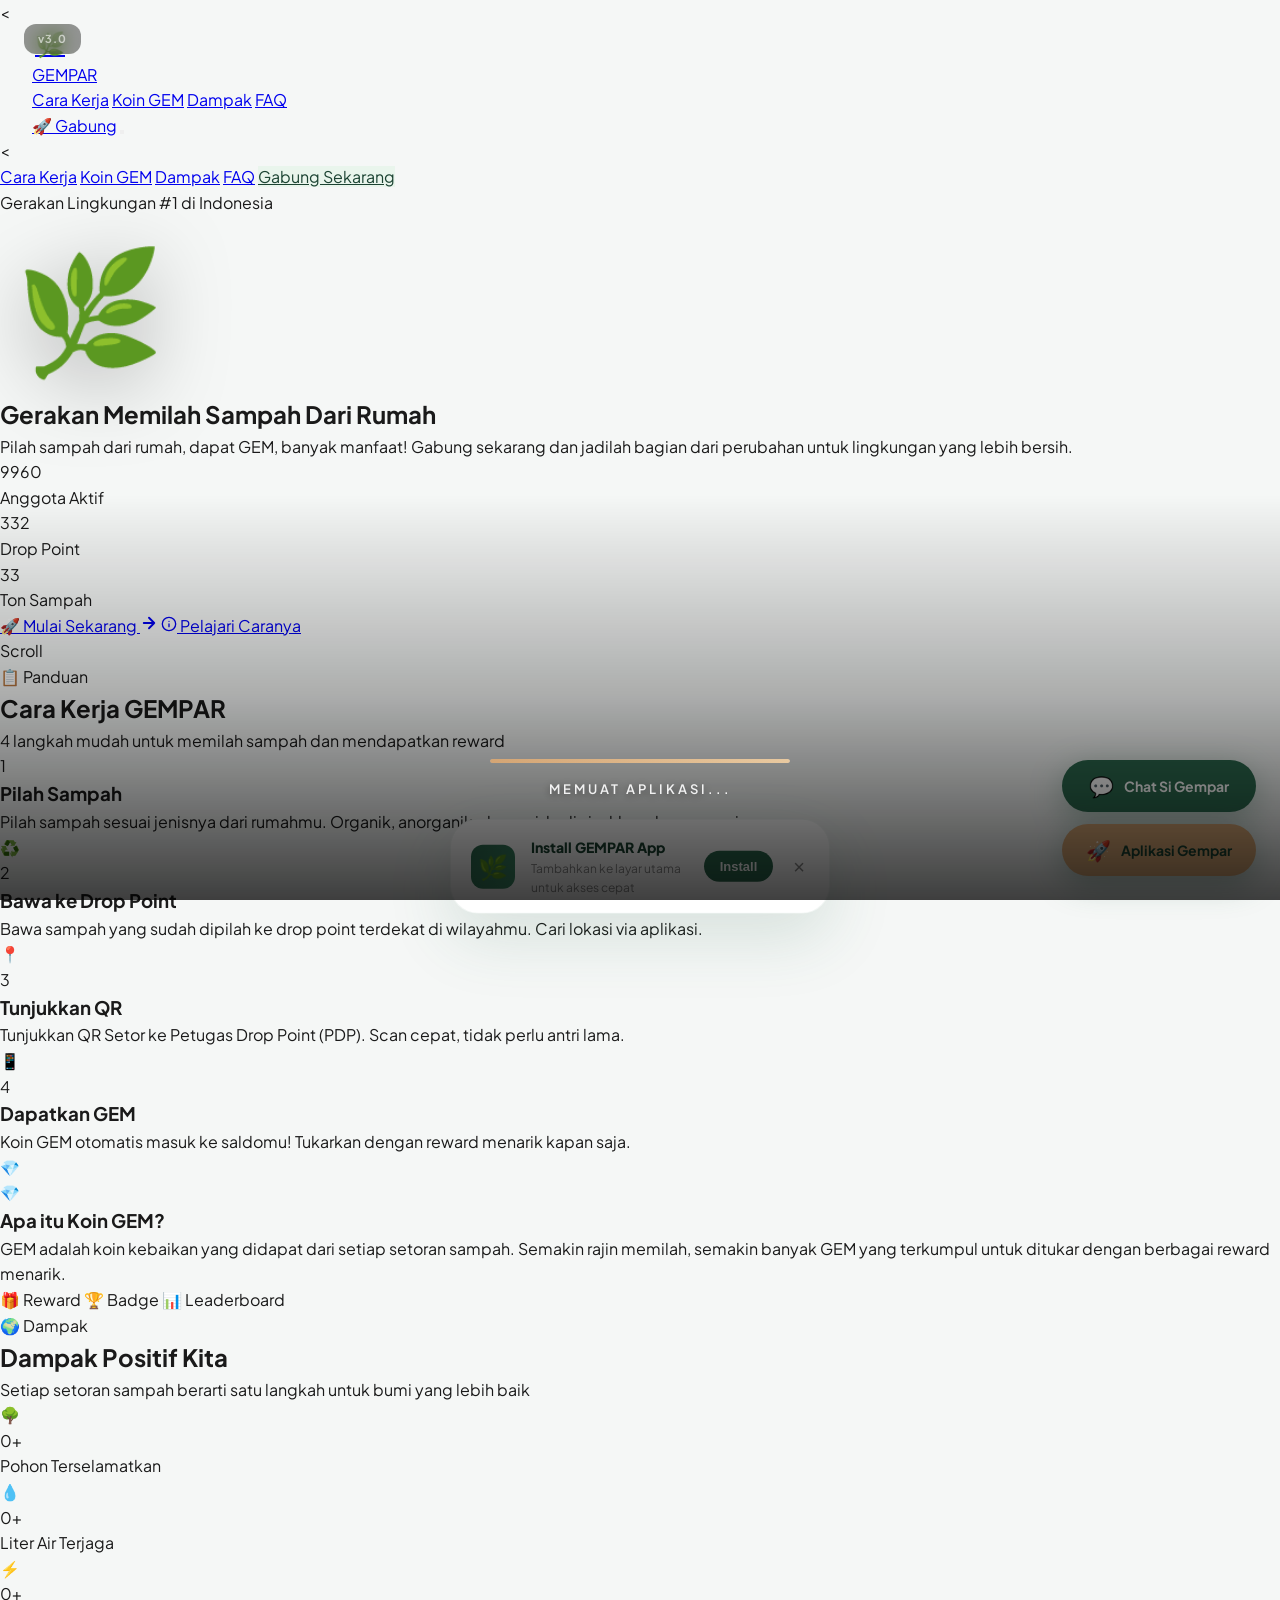
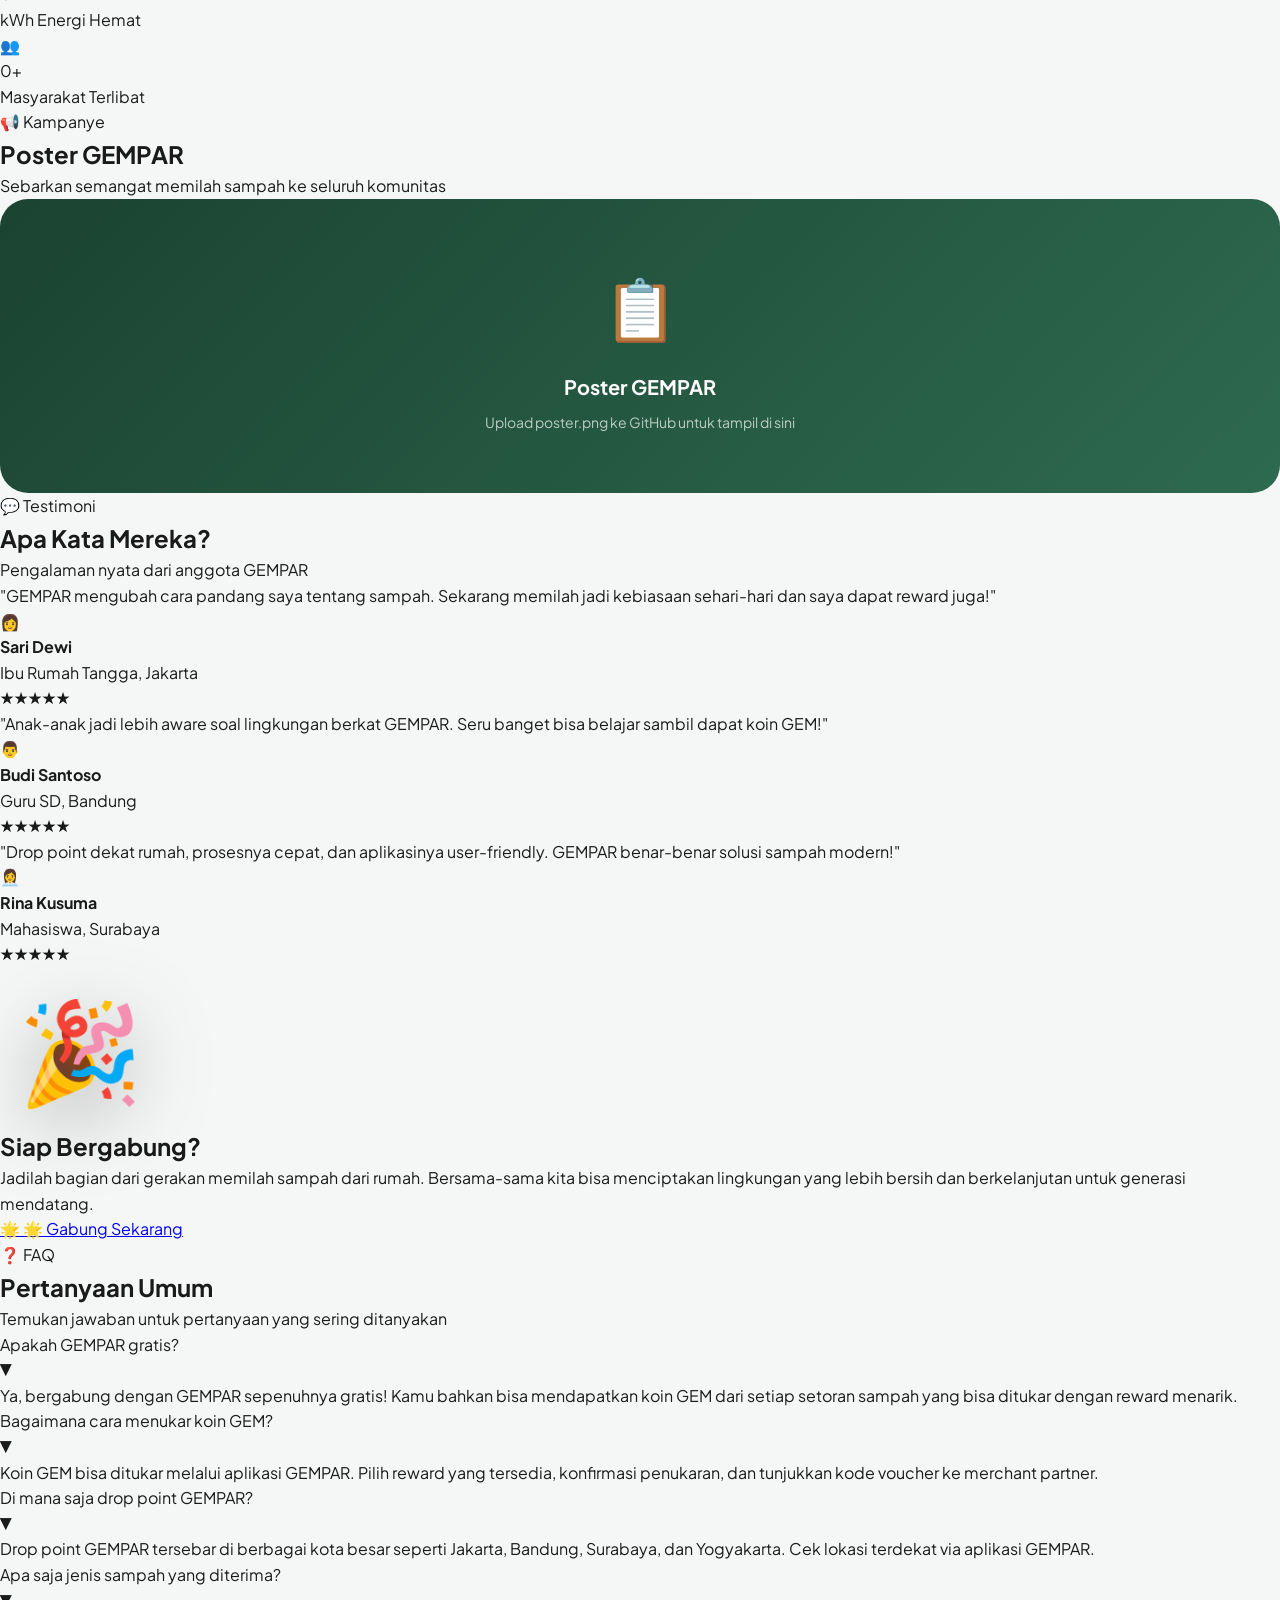
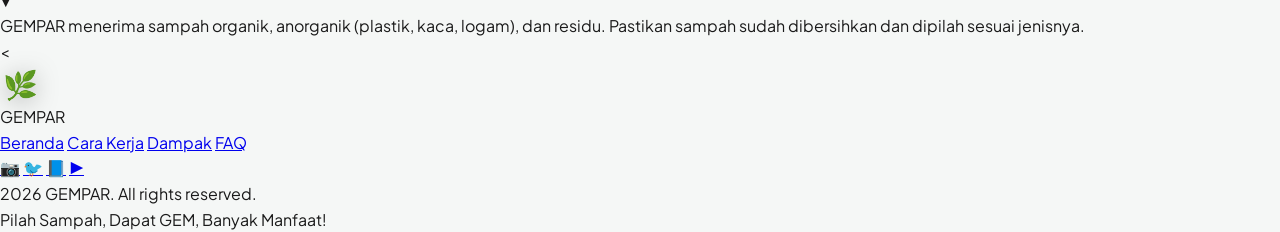
==== commit 4b660eca: "Update index.html" ====
--- a/index.html
+++ b/index.html
@@ -34,8 +34,8 @@
 <title>GEMPAR - Gerakan Memilah Sampah Dari Rumah</title>
 
 <link rel="manifest" href="manifest.json">
-<link rel="icon" href="data:image/svg+xml,<svg xmlns='http://www.w3.org/2000/svg' viewBox='0 0 100 100'><text y='.9em' font-size='90'>🌿</text></svg>">
-<link rel="apple-touch-icon" href="data:image/svg+xml,<svg xmlns='http://www.w3.org/2000/svg' viewBox='0 0 100 100'><rect fill='%232D6A4F' width='100' height='100' rx='20'/><text x='50' y='65' text-anchor='middle' font-size='55'>🌿</text></svg>">
+<link rel="icon" href="assets/icons/icon-192x192.png">
+<link rel="apple-touch-icon" href="assets/icons/apple-touch-icon.png">
 
 <!-- Preconnect -->
 <link rel="preconnect" href="https://fonts.googleapis.com">
@@ -45,16 +45,28 @@
 <!-- Google Fonts -->
 <link href="https://fonts.googleapis.com/css2?family=Plus+Jakarta+Sans:wght@400;500;600;700;800;900&display=swap" rel="stylesheet">
 
-<!-- Theme CSS dari GitHub Pages -->
-<link rel="stylesheet" href="https://Skyfound212.github.io/Gempar-new/theme/variables.css" id="themeVariables">
+<!-- Critical CSS Inline -->
+<style>
+:root {
+  --primary: #2D6A4F;
+  --primary-dark: #1B4332;
+  --accent: #D4A574;
+  --bg: #F5F7F6;
+  --text: #1A1A1A;
+  --white: #ffffff;
+}
+*, *::before, *::after { margin: 0; padding: 0; box-sizing: border-box; -webkit-tap-highlight-color: transparent; }
+html { scroll-behavior: smooth; }
+body { font-family: 'Plus Jakarta Sans', sans-serif; background: var(--bg); color: var(--text); line-height: 1.6; overflow-x: hidden; -webkit-font-smoothing: antialiased; }
+</style>
+
+<!-- Theme CSS dari GitHub Pages dengan Fallback -->
+<link rel="stylesheet" href="https://Skyfound212.github.io/Gempar-new/theme/variables.css" id="themeVariables" onerror="this.href='theme/variables.css'">
 
 <style>
 /* ============================================
    CORE CSS (Minimal — sebelum theme load)
    ============================================ */
-*, *::before, *::after { margin: 0; padding: 0; box-sizing: border-box; -webkit-tap-highlight-color: transparent; }
-html { scroll-behavior: smooth; }
-body { font-family: 'Plus Jakarta Sans', sans-serif; background: #F5F7F6; color: #1A1A1A; line-height: 1.6; overflow-x: hidden; -webkit-font-smoothing: antialiased; }
 
 /* ============================================
    PRELOADER
--- a/theme/variables.css
+++ b/theme/variables.css
@@ -0,0 +1,141 @@
+/**
+ * GEMPAR THEME VARIABLES
+ * Edit warna, ukuran, spacing di sini
+ * 
+ * 📍 URL: https://USERNAME.github.io/gempar-config/theme/variables.css
+ */
+
+:root {
+  /* ============================================
+     BRAND COLORS
+     ============================================ */
+  --gempar-primary: #2D6A4F;
+  --gempar-primary-dark: #1B4332;
+  --gempar-primary-darker: #081C15;
+  --gempar-primary-light: #40916C;
+  --gempar-primary-soft: #52B788;
+  --gempar-primary-mint: #D8F3DC;
+  --gempar-primary-pale: #E9F5EC;
+  
+  --gempar-accent: #D4A574;
+  --gempar-accent-light: #E8C9A0;
+  --gempar-accent-dark: #B8935F;
+  --gempar-accent-glow: rgba(212, 165, 116, 0.4);
+  
+  /* ============================================
+     SEMANTIC COLORS
+     ============================================ */
+  --gempar-bg: #F5F7F6;
+  --gempar-card: #FFFFFF;
+  --gempar-text: #1A1A1A;
+  --gempar-text-light: #4A4A4A;
+  --gempar-text-muted: #8A8A8A;
+  --gempar-border: rgba(45, 106, 79, 0.06);
+  
+  /* ============================================
+     SHADOWS
+     ============================================ */
+  --gempar-shadow-sm: 0 2px 8px rgba(45, 106, 79, 0.05);
+  --gempar-shadow: 0 8px 32px rgba(45, 106, 79, 0.08);
+  --gempar-shadow-lg: 0 16px 48px rgba(45, 106, 79, 0.12);
+  --gempar-shadow-xl: 0 24px 64px rgba(45, 106, 79, 0.15);
+  
+  /* ============================================
+     RADIUS
+     ============================================ */
+  --gempar-radius-sm: 12px;
+  --gempar-radius: 16px;
+  --gempar-radius-lg: 24px;
+  --gempar-radius-xl: 28px;
+  --gempar-radius-full: 9999px;
+  
+  /* ============================================
+     TRANSITION
+     ============================================ */
+  --gempar-transition: all 0.3s cubic-bezier(0.4, 0, 0.2, 1);
+  
+  /* ============================================
+     FAB BLOCK — Komponen Kustom
+     ============================================ */
+  --fab-block-position-right: 24px;
+  --fab-block-position-bottom: 24px;
+  --fab-block-position-left: auto;
+  --fab-block-position-top: auto;
+  
+  --fab-block-gap: 12px;
+  --fab-block-z-index: 999;
+  
+  /* Tombol Chat (Primary) */
+  --fab-block-chat-bg: var(--gempar-primary);
+  --fab-block-chat-bg-hover: var(--gempar-primary-light);
+  --fab-block-chat-text: #FFFFFF;
+  
+  /* Tombol App (Accent) */
+  --fab-block-app-bg: var(--gempar-accent);
+  --fab-block-app-bg-hover: var(--gempar-accent-light);
+  --fab-block-app-text: var(--gempar-primary-dark);
+  
+  /* Ukuran & Shape */
+  --fab-block-height: 52px;
+  --fab-block-min-width: 180px;
+  --fab-block-padding-x: 24px;
+  --fab-block-radius: var(--gempar-radius-full);
+  --fab-block-font-size: 14px;
+  --fab-block-font-weight: 700;
+  --fab-block-icon-size: 20px;
+  --fab-block-icon-gap: 10px;
+  
+  /* Shadow & Effects */
+  --fab-block-shadow: 0 8px 32px rgba(45, 106, 79, 0.35);
+  --fab-block-shadow-hover: 0 12px 40px rgba(45, 106, 79, 0.45);
+  --fab-block-pulse-color: rgba(255, 255, 255, 0.3);
+  --fab-block-pulse-size: 4px;
+  
+  /* ============================================
+     HEADER
+     ============================================ */
+  --header-height: 64px;
+  --header-height-scrolled: 56px;
+  --header-bg: rgba(255, 255, 255, 0.85);
+  --header-bg-scrolled: rgba(255, 255, 255, 0.95);
+  --header-blur: blur(24px) saturate(180%);
+  
+  /* ============================================
+     HERO
+     ============================================ */
+  --hero-gradient: linear-gradient(
+    160deg, 
+    var(--gempar-primary-darker) 0%, 
+    var(--gempar-primary-dark) 30%, 
+    var(--gempar-primary) 60%, 
+    var(--gempar-primary-light) 100%
+  );
+  
+  /* ============================================
+     SECTION SPACING
+     ============================================ */
+  --section-padding-y: 80px;
+  --section-padding-y-lg: 120px;
+  --container-max-width: 900px;
+  
+  /* ============================================
+     TYPOGRAPHY
+     ============================================ */
+  --font-family: 'Plus Jakarta Sans', -apple-system, BlinkMacSystemFont, 'Segoe UI', sans-serif;
+  --font-size-xs: 11px;
+  --font-size-sm: 12px;
+  --font-size-base: 14px;
+  --font-size-md: 15px;
+  --font-size-lg: 17px;
+  --font-size-xl: 20px;
+  --font-size-2xl: clamp(26px, 5vw, 36px);
+  --font-size-3xl: clamp(28px, 6vw, 40px);
+  --font-size-hero: clamp(32px, 7vw, 52px);
+  
+  /* ============================================
+     ANIMATION
+     ============================================ */
+  --animation-float-duration: 5s;
+  --animation-pulse-duration: 2s;
+  --animation-fade-duration: 0.8s;
+}
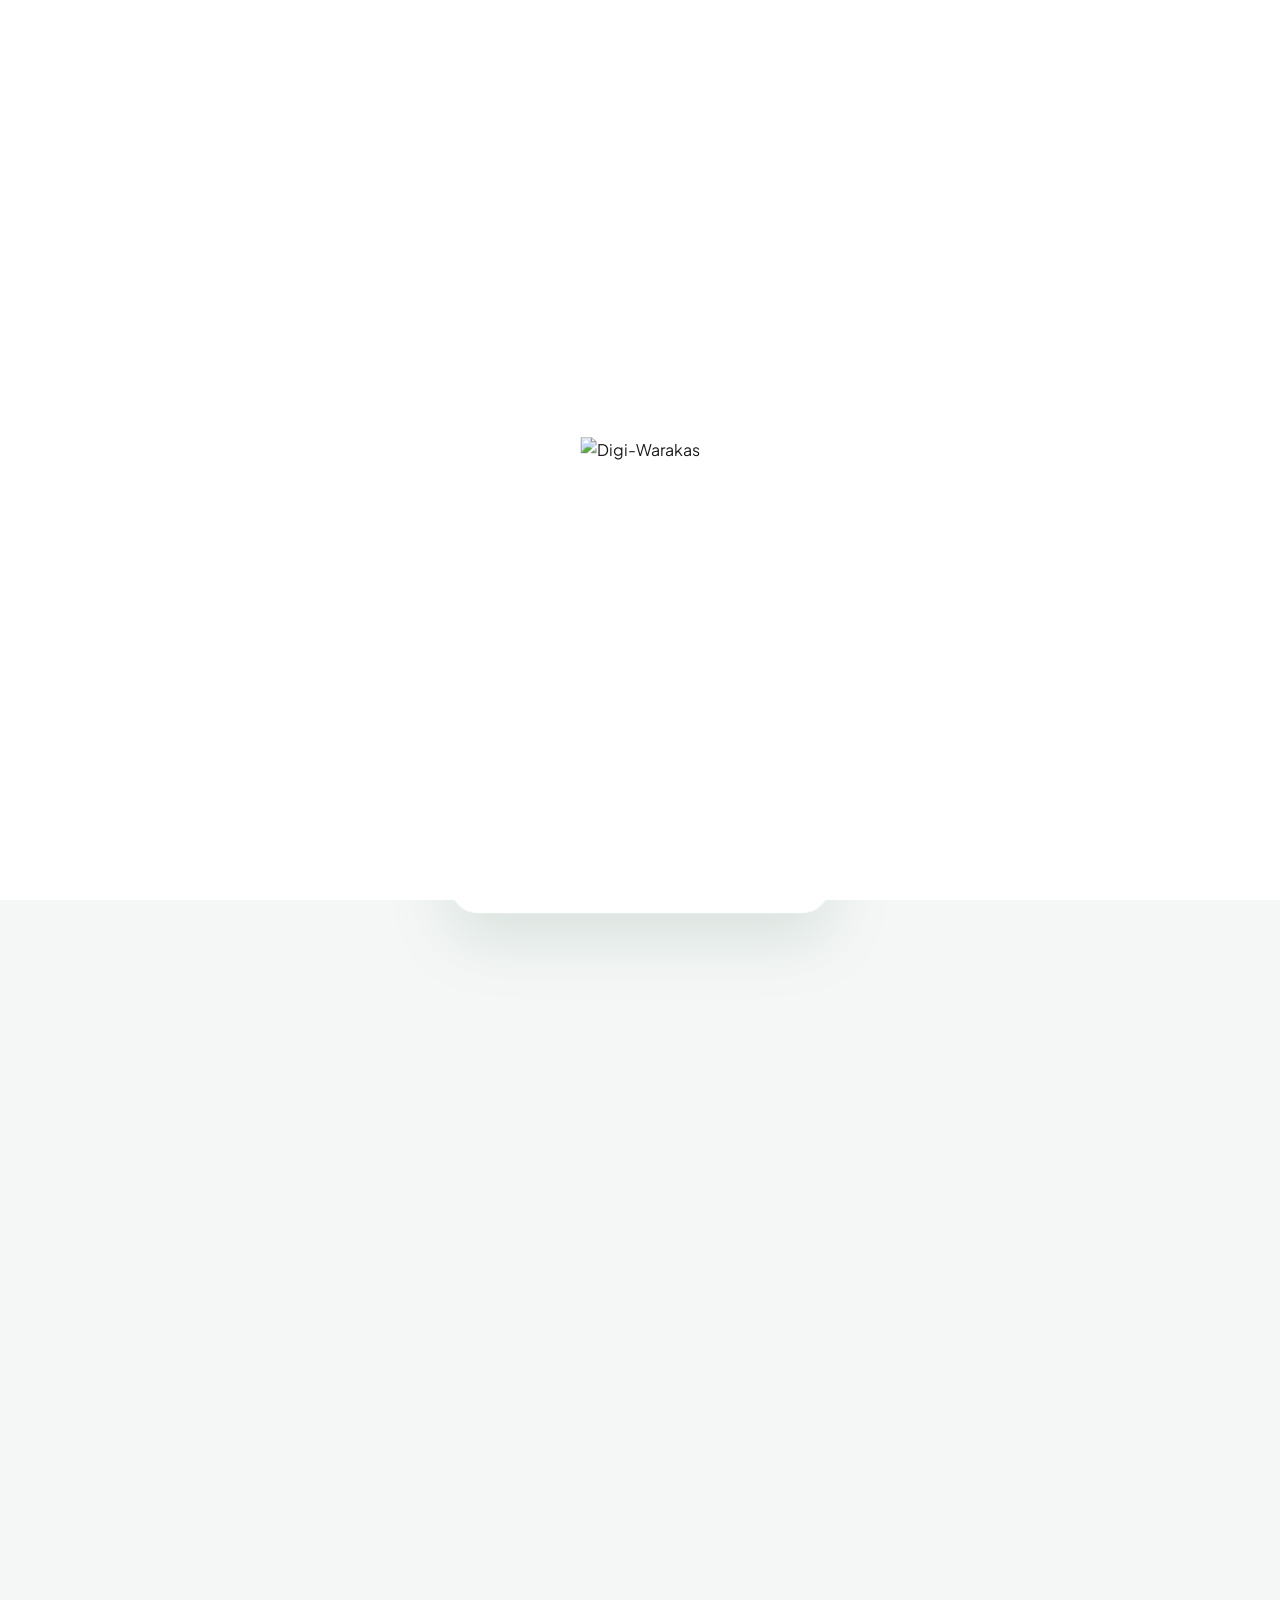
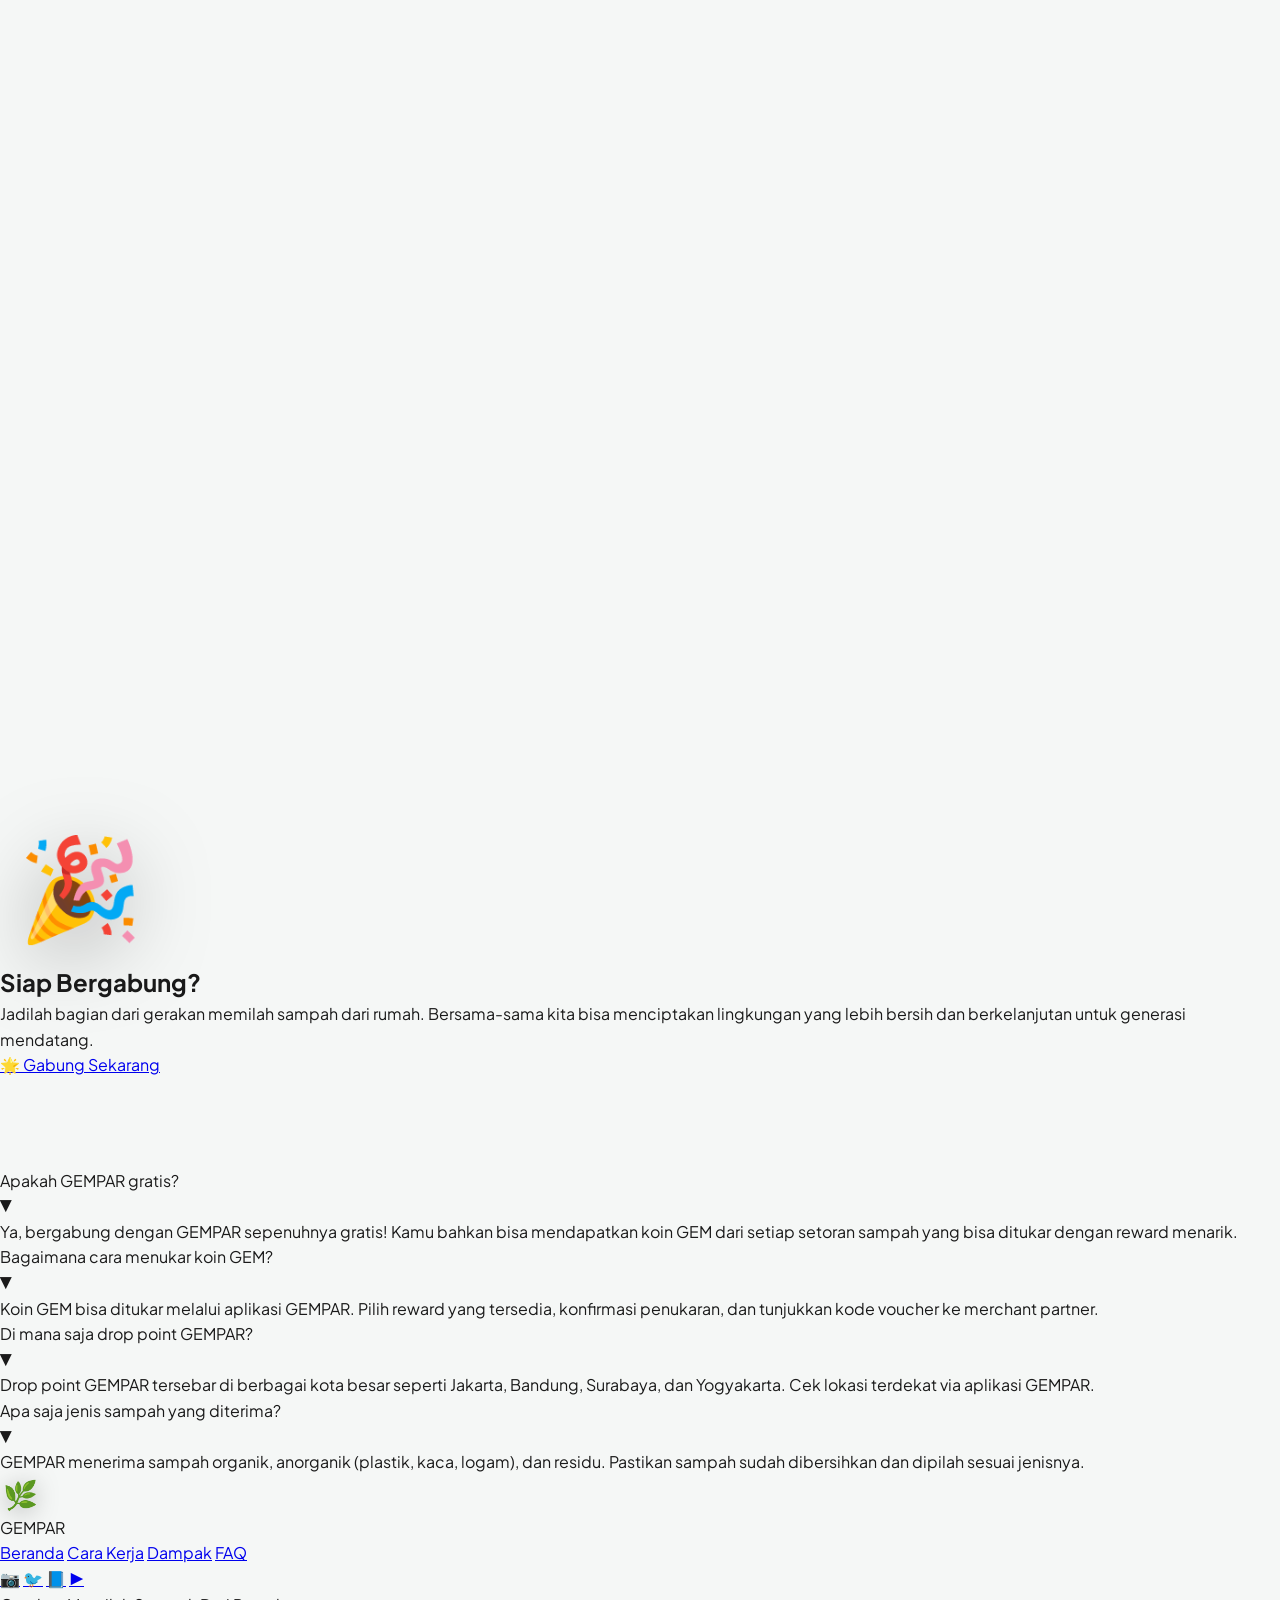
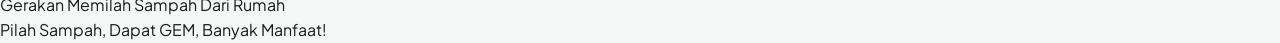
==== commit ab43ce6f: "Update index.html" ====
--- a/index.html
+++ b/index.html
@@ -65,26 +65,120 @@
 
 <style>
 /* ============================================
+   SPLASH SCREEN KUSTOM
+   ============================================ */
+#splash-screen {
+  position: fixed;
+  inset: 0;
+  z-index: 999999;
+  background: #ffffff;
+  display: flex;
+  align-items: center;
+  justify-content: center;
+  transition: opacity 0.8s ease;
+}
+
+#splash-screen.fade-out {
+  opacity: 0;
+  pointer-events: none;
+}
+
+#splash-screen.hidden {
+  display: none;
+}
+
+/* Phase 1: Logo Center */
+.splash-logo {
+  position: absolute;
+  top: 50%;
+  left: 50%;
+  transform: translate(-50%, -50%);
+  max-width: 80vw;
+  max-height: 40vh;
+  width: auto;
+  height: auto;
+  opacity: 0;
+  transition: opacity 0.5s ease;
+}
+
+.splash-logo.show {
+  opacity: 1;
+}
+
+/* Phase 2: Background Cover */
+.splash-bg {
+  position: absolute;
+  inset: 0;
+  width: 100%;
+  height: 100%;
+  object-fit: cover;
+  object-position: center;
+  opacity: 0;
+  transition: opacity 0.5s ease;
+}
+
+.splash-bg.show {
+  opacity: 1;
+}
+
+/* Loading Indicator */
+.splash-loader {
+  position: absolute;
+  bottom: 40px;
+  left: 50%;
+  transform: translateX(-50%);
+  width: min(600px, 80vw);
+  height: 100px;
+  opacity: 0;
+  transition: opacity 0.3s ease;
+  display: flex;
+  flex-direction: column;
+  align-items: center;
+  justify-content: center;
+  gap: 16px;
+}
+
+.splash-loader.show {
+  opacity: 1;
+}
+
+.splash-loader-track {
+  width: 100%;
+  height: 8px;
+  background: rgba(255,255,255,0.2);
+  border-radius: 4px;
+  overflow: hidden;
+}
+
+.splash-loader-fill {
+  height: 100%;
+  width: 0%;
+  background: #FFD700;
+  border-radius: 4px;
+  animation: loader-fill 3s ease-in-out forwards;
+  box-shadow: 0 0 20px rgba(255,215,0,0.5);
+}
+
+@keyframes loader-fill {
+  0% { width: 0%; }
+  30% { width: 40%; }
+  60% { width: 75%; }
+  85% { width: 95%; }
+  100% { width: 100%; }
+}
+
+.splash-loader-text {
+  color: #FFD700;
+  font-size: 14px;
+  font-weight: 700;
+  letter-spacing: 3px;
+  text-transform: uppercase;
+  text-shadow: 0 2px 8px rgba(0,0,0,0.3);
+}
+
+/* ============================================
    CORE CSS (Minimal — sebelum theme load)
    ============================================ */
-
-/* ============================================
-   PRELOADER
-   ============================================ */
-#preloader { position: fixed; inset: 0; z-index: 99999; display: flex; flex-direction: column; align-items: center; justify-content: flex-end; padding-bottom: 100px; transition: opacity 0.8s cubic-bezier(0.4,0,0.2,1), visibility 0.8s, transform 0.8s; background: #1B4332 center center / cover no-repeat; }
-#preloader.hidden { opacity: 0; visibility: hidden; pointer-events: none; transform: scale(1.05); }
-#preloader::after { content: ''; position: absolute; bottom: 0; left: 0; right: 0; height: 45%; background: linear-gradient(to top, rgba(0,0,0,0.75) 0%, rgba(0,0,0,0.3) 50%, transparent 100%); pointer-events: none; z-index: 1; }
-.preloader-content { position: relative; z-index: 2; width: 300px; max-width: 85vw; text-align: center; }
-.preloader-bar { width: 100%; height: 4px; background: rgba(255,255,255,0.2); border-radius: 4px; overflow: hidden; margin-bottom: 16px; }
-.preloader-bar-fill { height: 100%; width: 0%; background: linear-gradient(90deg, #D4A574, #E8C9A0, #D4A574); background-size: 200% 100%; border-radius: 4px; animation: bar-fill 2.5s ease-in-out forwards, bar-shine 1.5s linear infinite; box-shadow: 0 0 12px rgba(212,165,116,0.5); }
-@keyframes bar-fill { 0% { width: 0%; } 30% { width: 50%; } 60% { width: 80%; } 85% { width: 95%; } 100% { width: 100%; } }
-@keyframes bar-shine { 0% { background-position: 200% 0; } 100% { background-position: -200% 0; } }
-.preloader-text { color: rgba(255,255,255,0.9); font-size: 13px; font-weight: 600; letter-spacing: 3px; text-transform: uppercase; text-shadow: 0 2px 8px rgba(0,0,0,0.5); animation: text-pulse 1.5s ease-in-out infinite; }
-@keyframes text-pulse { 0%, 100% { opacity: 0.5; } 50% { opacity: 1; } }
-.preloader-skip { position: absolute; top: 24px; right: 24px; z-index: 2; background: rgba(255,255,255,0.15); backdrop-filter: blur(10px); border: 1px solid rgba(255,255,255,0.2); color: white; padding: 8px 18px; border-radius: 20px; font-size: 12px; font-weight: 600; cursor: pointer; opacity: 0; transform: translateY(-10px); transition: all 0.3s ease; pointer-events: none; }
-.preloader-skip.visible { opacity: 1; transform: translateY(0); pointer-events: all; }
-.preloader-skip:hover { background: rgba(255,255,255,0.3); }
-.preloader-version { position: absolute; top: 24px; left: 24px; z-index: 2; background: rgba(0,0,0,0.4); backdrop-filter: blur(10px); padding: 6px 14px; border-radius: 12px; font-size: 11px; font-weight: 700; color: rgba(255,255,255,0.6); letter-spacing: 1px; }
 
 /* ============================================
    PLACEHOLDER MASCOT (CSS-only)
@@ -186,23 +280,28 @@
 <body>
 
 <!-- ============================================
-     PRELOADER
-     ============================================ -->
-<div id="preloader">
-  <div class="preloader-version" id="preloaderVersion">v3.0</div>
-  <button class="preloader-skip" id="preloaderSkip" onclick="skipPreloader()">Lewati →</button>
-  <div class="preloader-content">
-    <div class="preloader-bar">
-      <div class="preloader-bar-fill"></div>
-    </div>
-    <div class="preloader-text" id="preloaderText">Memuat aplikasi...</div>
+     SPLASH SCREEN KUSTOM
+     ============================================ -->
+<div id="splash-screen">
+  <!-- Phase 1: Logo -->
+  <img src="assets/images/logo-splash.png" alt="Digi-Warakas" class="splash-logo" id="splashLogo">
+  
+  <!-- Phase 2: Background -->
+  <img src="assets/images/bg-splash.png" alt="GEMPAR" class="splash-bg" id="splashBg">
+  
+  <!-- Loading Indicator -->
+  <div class="splash-loader" id="splashLoader">
+    <div class="splash-loader-track">
+      <div class="splash-loader-fill"></div>
+    </div>
+    <div class="splash-loader-text">Memuat aplikasi...</div>
   </div>
 </div>
 
 <!-- ============================================
      HEADER
      ============================================ -->
-<<header class="header" id="header">
+<header class="header" id="header">
   <a href="#" class="header-logo" id="headerLogo">
     <span style="width:36px;height:36px;display:flex;align-items:center;justify-content:center;font-size:24px;">🌿</span>
     <span id="headerLogoText">GEMPAR</span>
@@ -222,7 +321,7 @@
   </button>
 </header>
 
-<<nav class="mobile-nav" id="mobileNav">
+<nav class="mobile-nav" id="mobileNav">
   <a href="#cara-kerja" onclick="closeMobileMenu()">Cara Kerja</a>
   <a href="#gem" onclick="closeMobileMenu()">Koin GEM</a>
   <a href="#dampak" onclick="closeMobileMenu()">Dampak</a>
@@ -523,7 +622,7 @@
 <!-- ============================================
      FOOTER
      ============================================ -->
-<<footer class="footer">
+<footer class="footer">
   <div class="footer-content">
     <div class="footer-logo">
       <span style="width:40px;height:40px;display:flex;align-items:center;justify-content:center;font-size:28px;filter:drop-shadow(0 4px 12px rgba(0,0,0,0.3));">🌿</span>
@@ -584,6 +683,37 @@
 <script>
 (function() {
   'use strict';
+  
+  // ============================================
+  // SPLASH SCREEN SEQUENCE
+  // ============================================
+  function initSplashScreen() {
+    const splash = document.getElementById('splash-screen');
+    const logo = document.getElementById('splashLogo');
+    const bg = document.getElementById('splashBg');
+    const loader = document.getElementById('splashLoader');
+    
+    // Phase 1: Fade in logo (0-2 detik)
+    setTimeout(() => {
+      logo.classList.add('show');
+    }, 100);
+    
+    // Phase 2: Background cover + loader (2-5 detik)
+    setTimeout(() => {
+      bg.classList.add('show');
+      loader.classList.add('show');
+    }, 2000);
+    
+    // Phase 3: Fade out splash, show main content (5 detik)
+    setTimeout(() => {
+      splash.classList.add('fade-out');
+      setTimeout(() => {
+        splash.classList.add('hidden');
+        // Trigger preloader/config init setelah splash selesai
+        initApp();
+      }, 800);
+    }, 5000);
+  }
   
   // ============================================
   // CONFIG SOURCES — Skyfound212 / Gempar-new
@@ -678,24 +808,6 @@
   }
   
   // ============================================
-  // RENDER PRELOADER
-  // ============================================
-  function renderPreloader(config) {
-    const p = config?.preloader;
-    if (!p) return;
-    
-    const preloader = document.getElementById('preloader');
-    const text = document.getElementById('preloaderText');
-    const version = document.getElementById('preloaderVersion');
-    
-    if (p.image && !p.image.includes('Skyfound212')) {
-      preloader.style.background = `url("${p.image}") center center / cover no-repeat`;
-    }
-    if (text) text.textContent = p.loading_text || 'Memuat...';
-    if (version) version.textContent = p.version_text || '';
-  }
-  
-  // ============================================
   // RENDER HEADER
   // ============================================
   function renderHeader(config) {
@@ -785,7 +897,6 @@
   function init(config) {
     console.log('[GEMPAR] Config loaded:', config.version || 'unknown');
     
-    renderPreloader(config);
     renderHeader(config);
     renderHero(config);
     renderSections(config);
@@ -794,39 +905,7 @@
     renderFooter(config);
     
     initInteractions();
-    initPreloader(config);
-  }
-  
-  // ============================================
-  // PRELOADER LOGIC
-  // ============================================
-  function initPreloader(config) {
-    const p = config?.preloader;
-    if (!p || !p.enabled) {
-      skipPreloader();
-      return;
-    }
-    
-    const duration = p.duration_ms || 3000;
-    const showSkip = p.show_skip_after_ms || 3000;
-    
-    setTimeout(() => {
-      const skip = document.getElementById('preloaderSkip');
-      if (skip) skip.classList.add('visible');
-    }, showSkip);
-    
-    setTimeout(() => {
-      skipPreloader();
-    }, duration);
-  }
-  
-  window.skipPreloader = function() {
-    const preloader = document.getElementById('preloader');
-    if (preloader) {
-      preloader.classList.add('hidden');
-      setTimeout(() => preloader.remove(), 800);
-    }
-  };
+  }
   
   // ============================================
   // INTERACTIONS
@@ -1007,14 +1086,20 @@
   }
   
   // ============================================
-  // START
-  // ============================================
-  loadConfig();
-  
-  console.log('%c🌿 GEMPAR Cloudflare', 'font-size:20px;font-weight:800;color:#2D6A4F;');
+  // INIT APP (called after splash screen)
+  // ============================================
+  function initApp() {
+    loadConfig();
+    console.log('%c🌿 GEMPAR Cloudflare', 'font-size:20px;font-weight:800;color:#2D6A4F;');
+  }
+  
+  // ============================================
+  // START SPLASH SCREEN
+  // ============================================
+  initSplashScreen();
   
 })();
 </script>
 
 </body>
-</html>+</html>
--- a/theme/variables.css
+++ b/theme/variables.css
@@ -1,141 +1,107 @@
-/**
- * GEMPAR THEME VARIABLES
- * Edit warna, ukuran, spacing di sini
- * 
- * 📍 URL: https://USERNAME.github.io/gempar-config/theme/variables.css
- */
+/* ============================================
+   GEMPAR THEME VARIABLES
+   Update di GitHub untuk ubah tema tanpa deploy ulang
+   ============================================ */
 
 :root {
-  /* ============================================
-     BRAND COLORS
-     ============================================ */
-  --gempar-primary: #2D6A4F;
-  --gempar-primary-dark: #1B4332;
-  --gempar-primary-darker: #081C15;
-  --gempar-primary-light: #40916C;
-  --gempar-primary-soft: #52B788;
-  --gempar-primary-mint: #D8F3DC;
-  --gempar-primary-pale: #E9F5EC;
+  /* Primary Colors */
+  --primary: #2D6A4F;
+  --primary-light: #40916C;
+  --primary-dark: #1B4332;
+  --primary-darker: #081C15;
   
-  --gempar-accent: #D4A574;
-  --gempar-accent-light: #E8C9A0;
-  --gempar-accent-dark: #B8935F;
-  --gempar-accent-glow: rgba(212, 165, 116, 0.4);
+  /* Accent Colors */
+  --accent: #D4A574;
+  --accent-light: #E8C9A0;
+  --accent-dark: #B08968;
   
-  /* ============================================
-     SEMANTIC COLORS
-     ============================================ */
-  --gempar-bg: #F5F7F6;
-  --gempar-card: #FFFFFF;
-  --gempar-text: #1A1A1A;
-  --gempar-text-light: #4A4A4A;
-  --gempar-text-muted: #8A8A8A;
-  --gempar-border: rgba(45, 106, 79, 0.06);
+  /* Background Colors */
+  --bg: #F5F7F6;
+  --bg-white: #FFFFFF;
+  --bg-dark: #1B4332;
+  --bg-card: #FFFFFF;
   
-  /* ============================================
-     SHADOWS
-     ============================================ */
-  --gempar-shadow-sm: 0 2px 8px rgba(45, 106, 79, 0.05);
-  --gempar-shadow: 0 8px 32px rgba(45, 106, 79, 0.08);
-  --gempar-shadow-lg: 0 16px 48px rgba(45, 106, 79, 0.12);
-  --gempar-shadow-xl: 0 24px 64px rgba(45, 106, 79, 0.15);
+  /* Text Colors */
+  --text: #1A1A1A;
+  --text-light: #8A8A8A;
+  --text-white: #FFFFFF;
+  --text-muted: rgba(255,255,255,0.7);
   
-  /* ============================================
-     RADIUS
-     ============================================ */
-  --gempar-radius-sm: 12px;
-  --gempar-radius: 16px;
-  --gempar-radius-lg: 24px;
-  --gempar-radius-xl: 28px;
-  --gempar-radius-full: 9999px;
+  /* Border & Shadow */
+  --border: rgba(45,106,79,0.06);
+  --shadow-sm: 0 4px 12px rgba(45,106,79,0.08);
+  --shadow-md: 0 8px 32px rgba(45,106,79,0.12);
+  --shadow-lg: 0 24px 64px rgba(45,106,79,0.15);
+  --shadow-fab: 0 8px 32px rgba(45,106,79,0.35);
   
-  /* ============================================
-     TRANSITION
-     ============================================ */
-  --gempar-transition: all 0.3s cubic-bezier(0.4, 0, 0.2, 1);
+  /* Gradient */
+  --gradient-primary: linear-gradient(135deg, #1B4332, #2D6A4F);
+  --gradient-accent: linear-gradient(135deg, #D4A574, #E8C9A0);
+  --gradient-hero: linear-gradient(135deg, #1B4332, #2D6A4F, #40916C);
   
-  /* ============================================
-     FAB BLOCK — Komponen Kustom
-     ============================================ */
-  --fab-block-position-right: 24px;
-  --fab-block-position-bottom: 24px;
-  --fab-block-position-left: auto;
-  --fab-block-position-top: auto;
-  
-  --fab-block-gap: 12px;
-  --fab-block-z-index: 999;
-  
-  /* Tombol Chat (Primary) */
-  --fab-block-chat-bg: var(--gempar-primary);
-  --fab-block-chat-bg-hover: var(--gempar-primary-light);
-  --fab-block-chat-text: #FFFFFF;
-  
-  /* Tombol App (Accent) */
-  --fab-block-app-bg: var(--gempar-accent);
-  --fab-block-app-bg-hover: var(--gempar-accent-light);
-  --fab-block-app-text: var(--gempar-primary-dark);
-  
-  /* Ukuran & Shape */
-  --fab-block-height: 52px;
-  --fab-block-min-width: 180px;
-  --fab-block-padding-x: 24px;
-  --fab-block-radius: var(--gempar-radius-full);
-  --fab-block-font-size: 14px;
-  --fab-block-font-weight: 700;
-  --fab-block-icon-size: 20px;
-  --fab-block-icon-gap: 10px;
-  
-  /* Shadow & Effects */
-  --fab-block-shadow: 0 8px 32px rgba(45, 106, 79, 0.35);
-  --fab-block-shadow-hover: 0 12px 40px rgba(45, 106, 79, 0.45);
-  --fab-block-pulse-color: rgba(255, 255, 255, 0.3);
-  --fab-block-pulse-size: 4px;
-  
-  /* ============================================
-     HEADER
-     ============================================ */
-  --header-height: 64px;
-  --header-height-scrolled: 56px;
-  --header-bg: rgba(255, 255, 255, 0.85);
-  --header-bg-scrolled: rgba(255, 255, 255, 0.95);
-  --header-blur: blur(24px) saturate(180%);
-  
-  /* ============================================
-     HERO
-     ============================================ */
-  --hero-gradient: linear-gradient(
-    160deg, 
-    var(--gempar-primary-darker) 0%, 
-    var(--gempar-primary-dark) 30%, 
-    var(--gempar-primary) 60%, 
-    var(--gempar-primary-light) 100%
-  );
-  
-  /* ============================================
-     SECTION SPACING
-     ============================================ */
-  --section-padding-y: 80px;
-  --section-padding-y-lg: 120px;
-  --container-max-width: 900px;
-  
-  /* ============================================
-     TYPOGRAPHY
-     ============================================ */
-  --font-family: 'Plus Jakarta Sans', -apple-system, BlinkMacSystemFont, 'Segoe UI', sans-serif;
+  /* Typography */
+  --font-family: 'Plus Jakarta Sans', sans-serif;
   --font-size-xs: 11px;
   --font-size-sm: 12px;
   --font-size-base: 14px;
-  --font-size-md: 15px;
-  --font-size-lg: 17px;
-  --font-size-xl: 20px;
-  --font-size-2xl: clamp(26px, 5vw, 36px);
-  --font-size-3xl: clamp(28px, 6vw, 40px);
-  --font-size-hero: clamp(32px, 7vw, 52px);
+  --font-size-md: 16px;
+  --font-size-lg: 20px;
+  --font-size-xl: 24px;
+  --font-size-2xl: 32px;
+  --font-size-3xl: 48px;
   
-  /* ============================================
-     ANIMATION
-     ============================================ */
-  --animation-float-duration: 5s;
-  --animation-pulse-duration: 2s;
-  --animation-fade-duration: 0.8s;
-}+  /* Spacing */
+  --space-xs: 4px;
+  --space-sm: 8px;
+  --space-md: 16px;
+  --space-lg: 24px;
+  --space-xl: 32px;
+  --space-2xl: 48px;
+  --space-3xl: 64px;
+  
+  /* Border Radius */
+  --radius-sm: 8px;
+  --radius-md: 12px;
+  --radius-lg: 16px;
+  --radius-xl: 24px;
+  --radius-2xl: 28px;
+  --radius-full: 9999px;
+  
+  /* Transitions */
+  --transition-fast: 0.15s ease;
+  --transition-base: 0.3s cubic-bezier(0.4,0,0.2,1);
+  --transition-slow: 0.5s cubic-bezier(0.4,0,0.2,1);
+  --transition-bounce: 0.4s cubic-bezier(0.68,-0.55,0.265,1.55);
+  
+  /* Z-Index */
+  --z-header: 1000;
+  --z-fab: 999;
+  --z-scroll-top: 998;
+  --z-pwa-banner: 998;
+  --z-preloader: 99999;
+  --z-toast: 10000;
+}
+
+/* ============================================
+   HEADER STYLES
+   ============================================ */
+.header {
+  position: fixed;
+  top: 0;
+  left: 0;
+  right: 0;
+  z-index: var(--z-header);
+  display: flex;
+  align-items: center;
+  justify-content: space-between;
+  padding: 0 20px;
+  height: 64px;
+  background: rgba(255,255,255,0.85);
+  backdrop-filter: blur(20px);
+  -webkit-backdrop-filter: blur(20px);
+  border-bottom: 1px solid var(--border);
+  transition: var(--transition-base);
+}
+
+.header.scrolled {
+  background: rgba(255,255,255,0
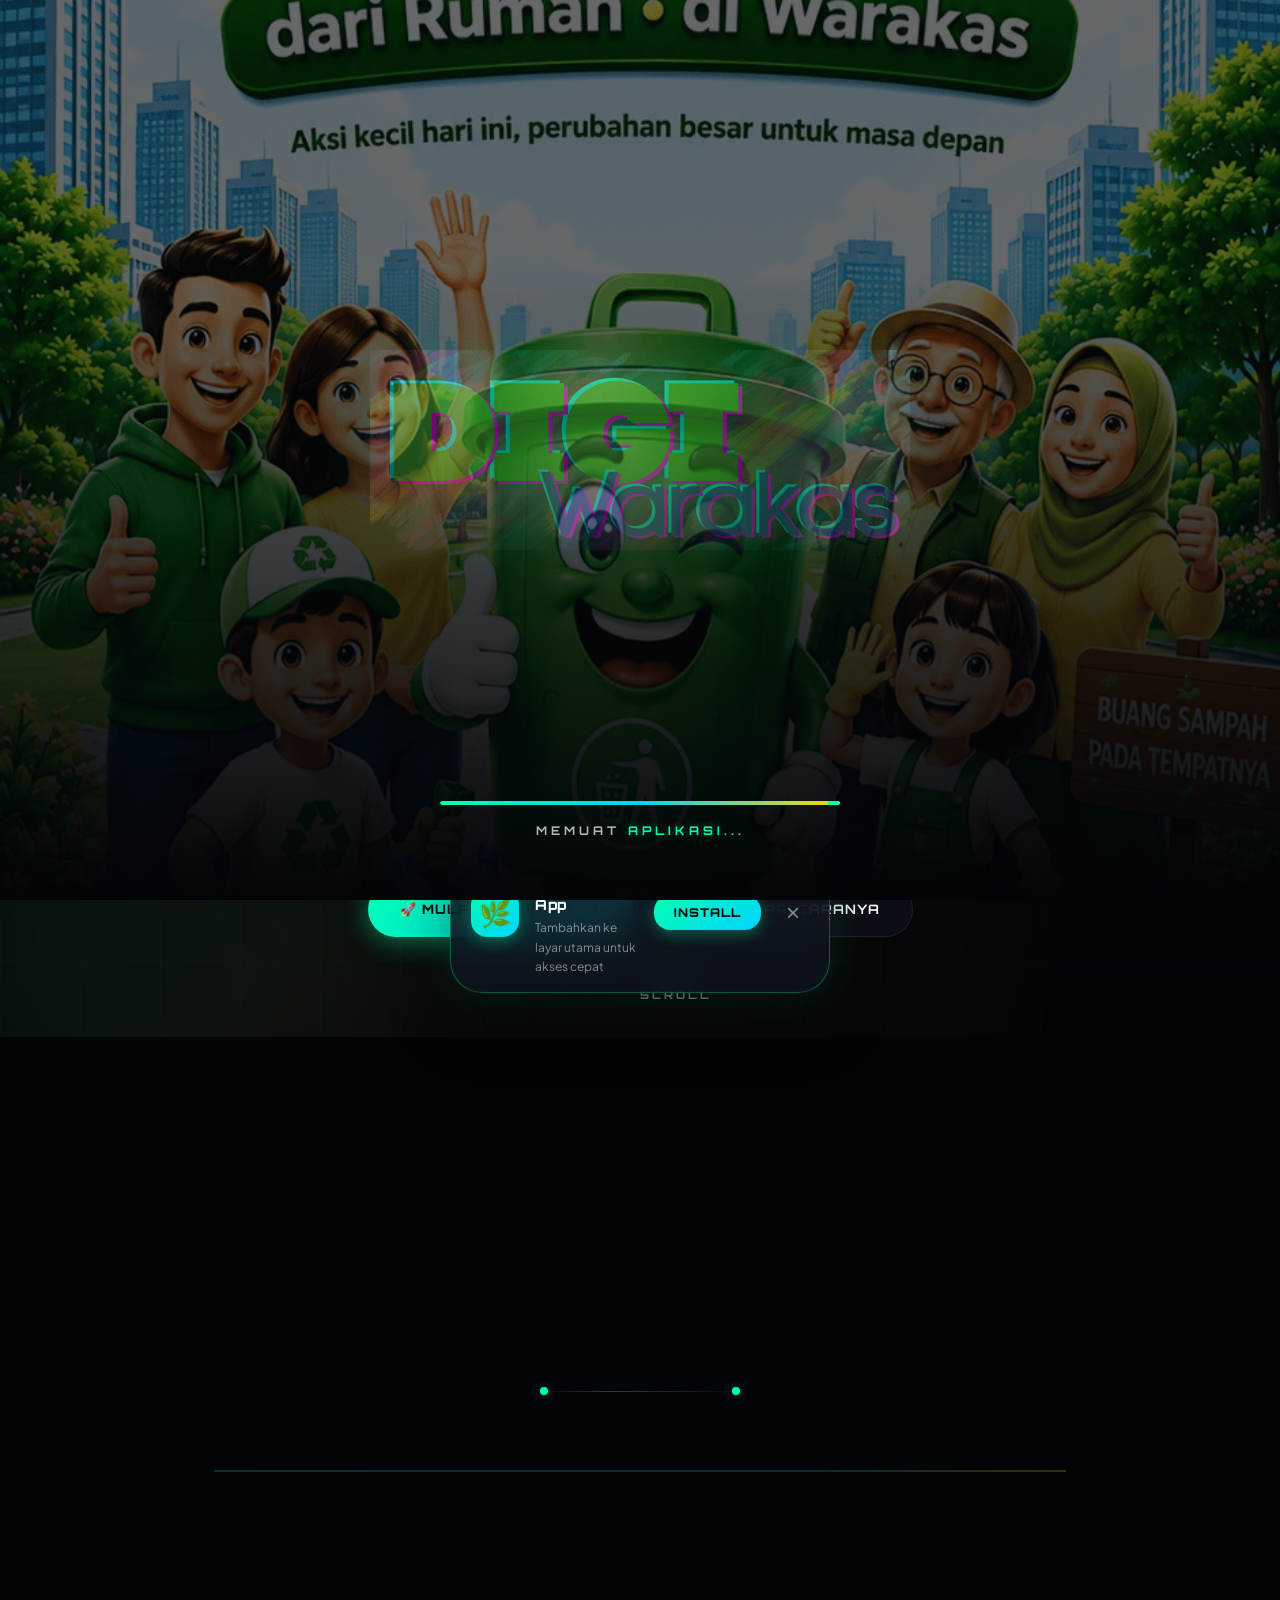
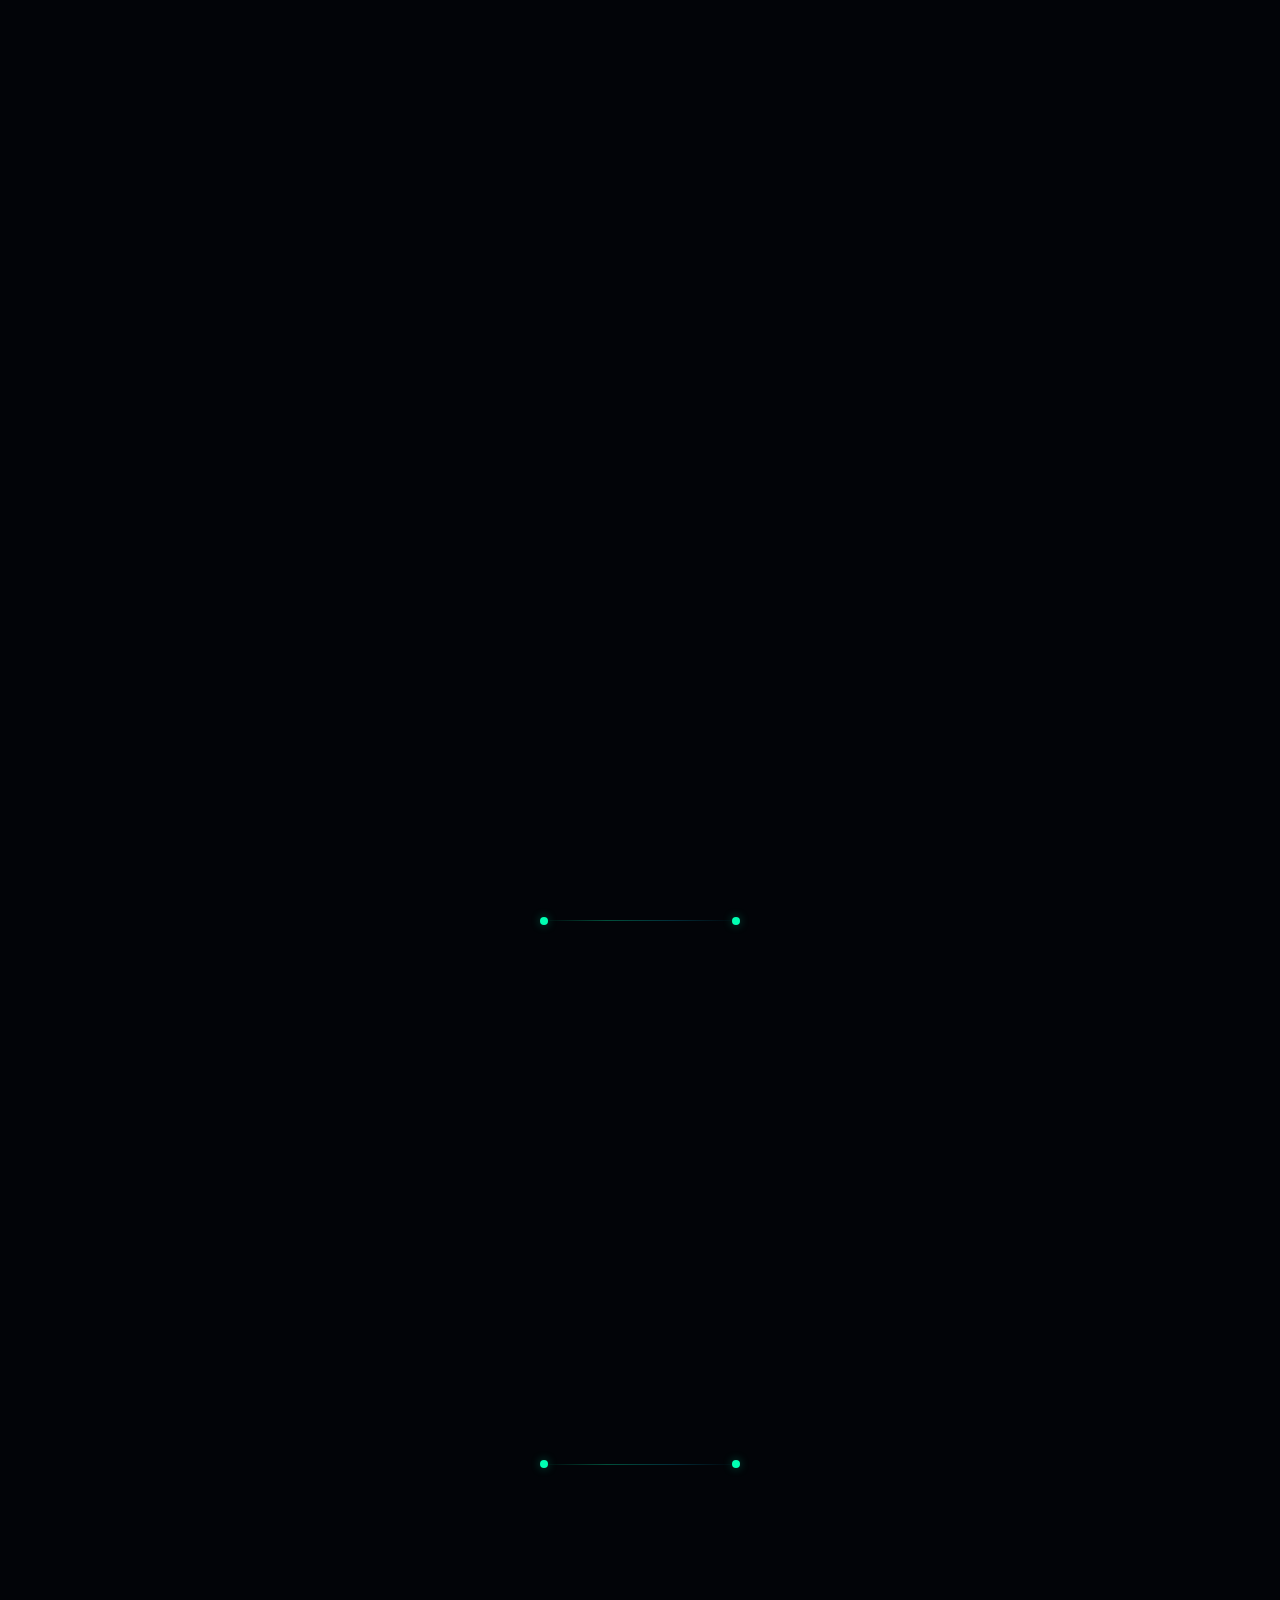
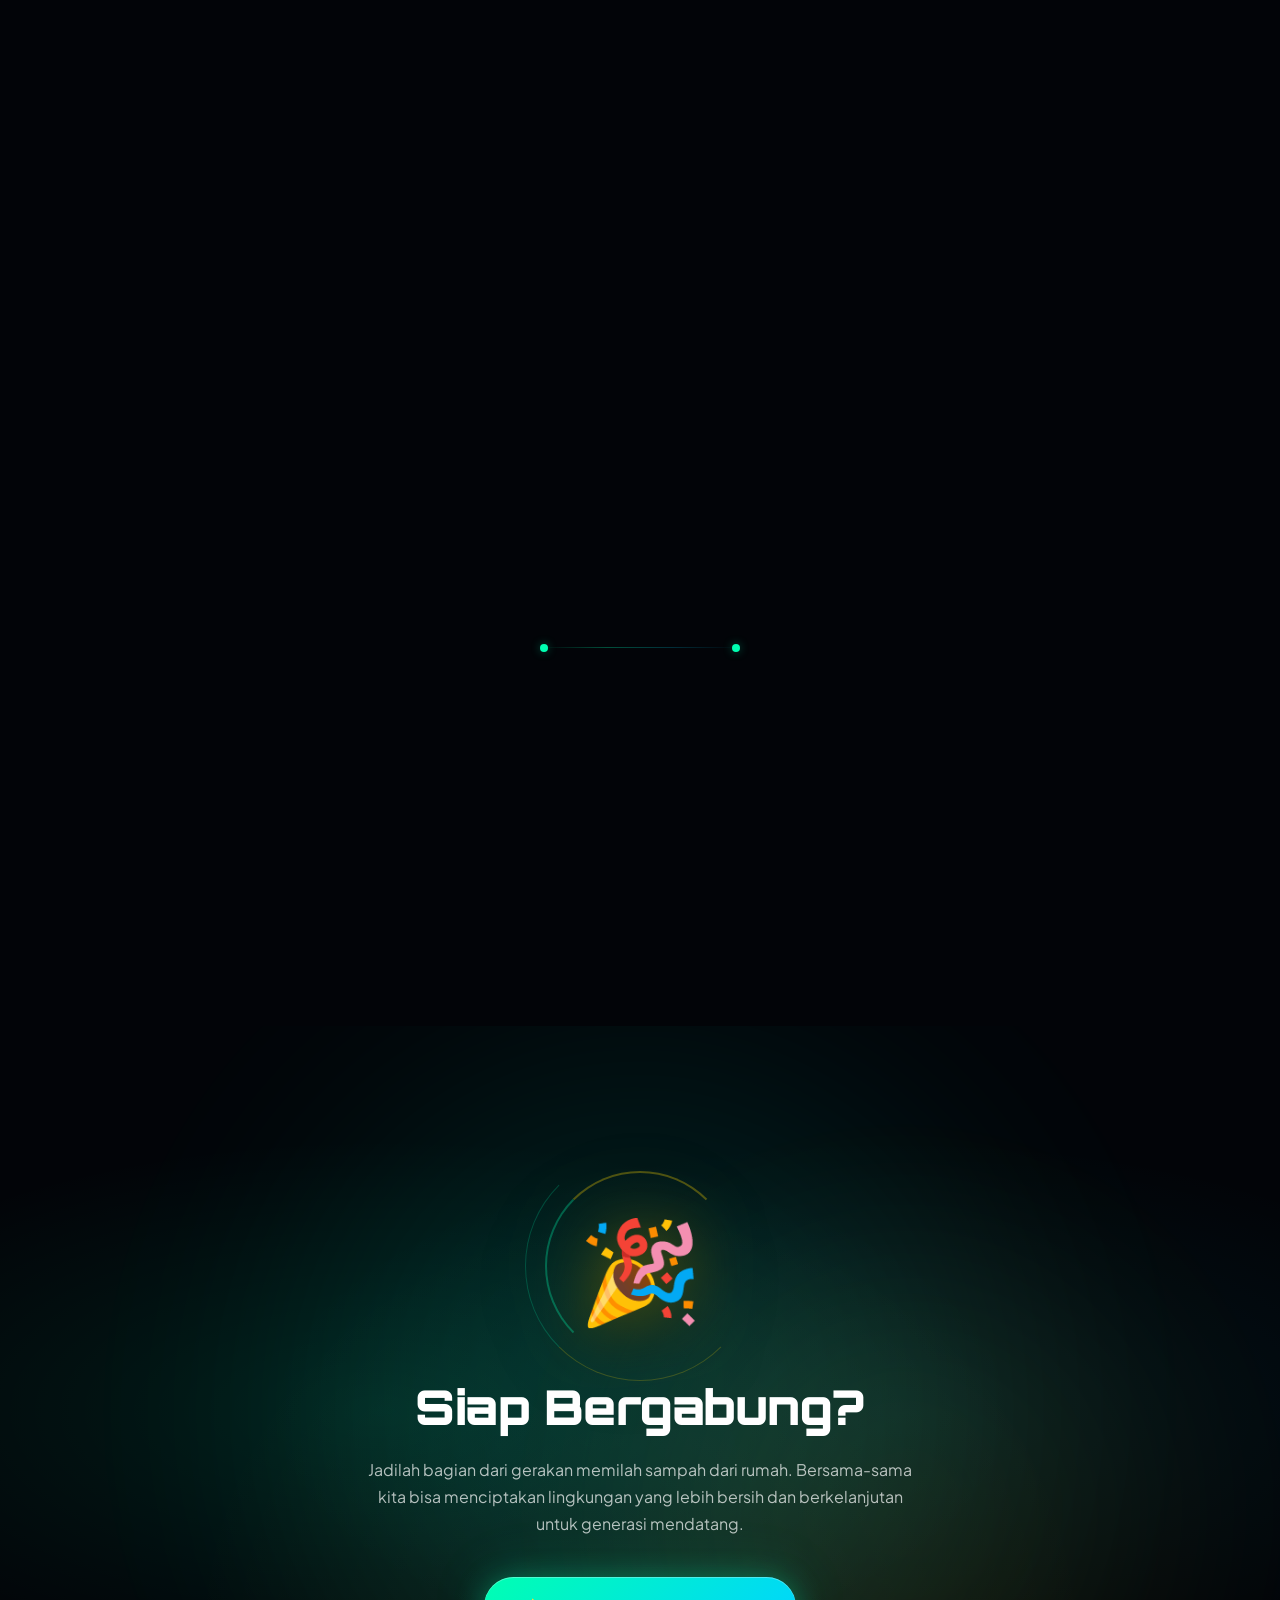
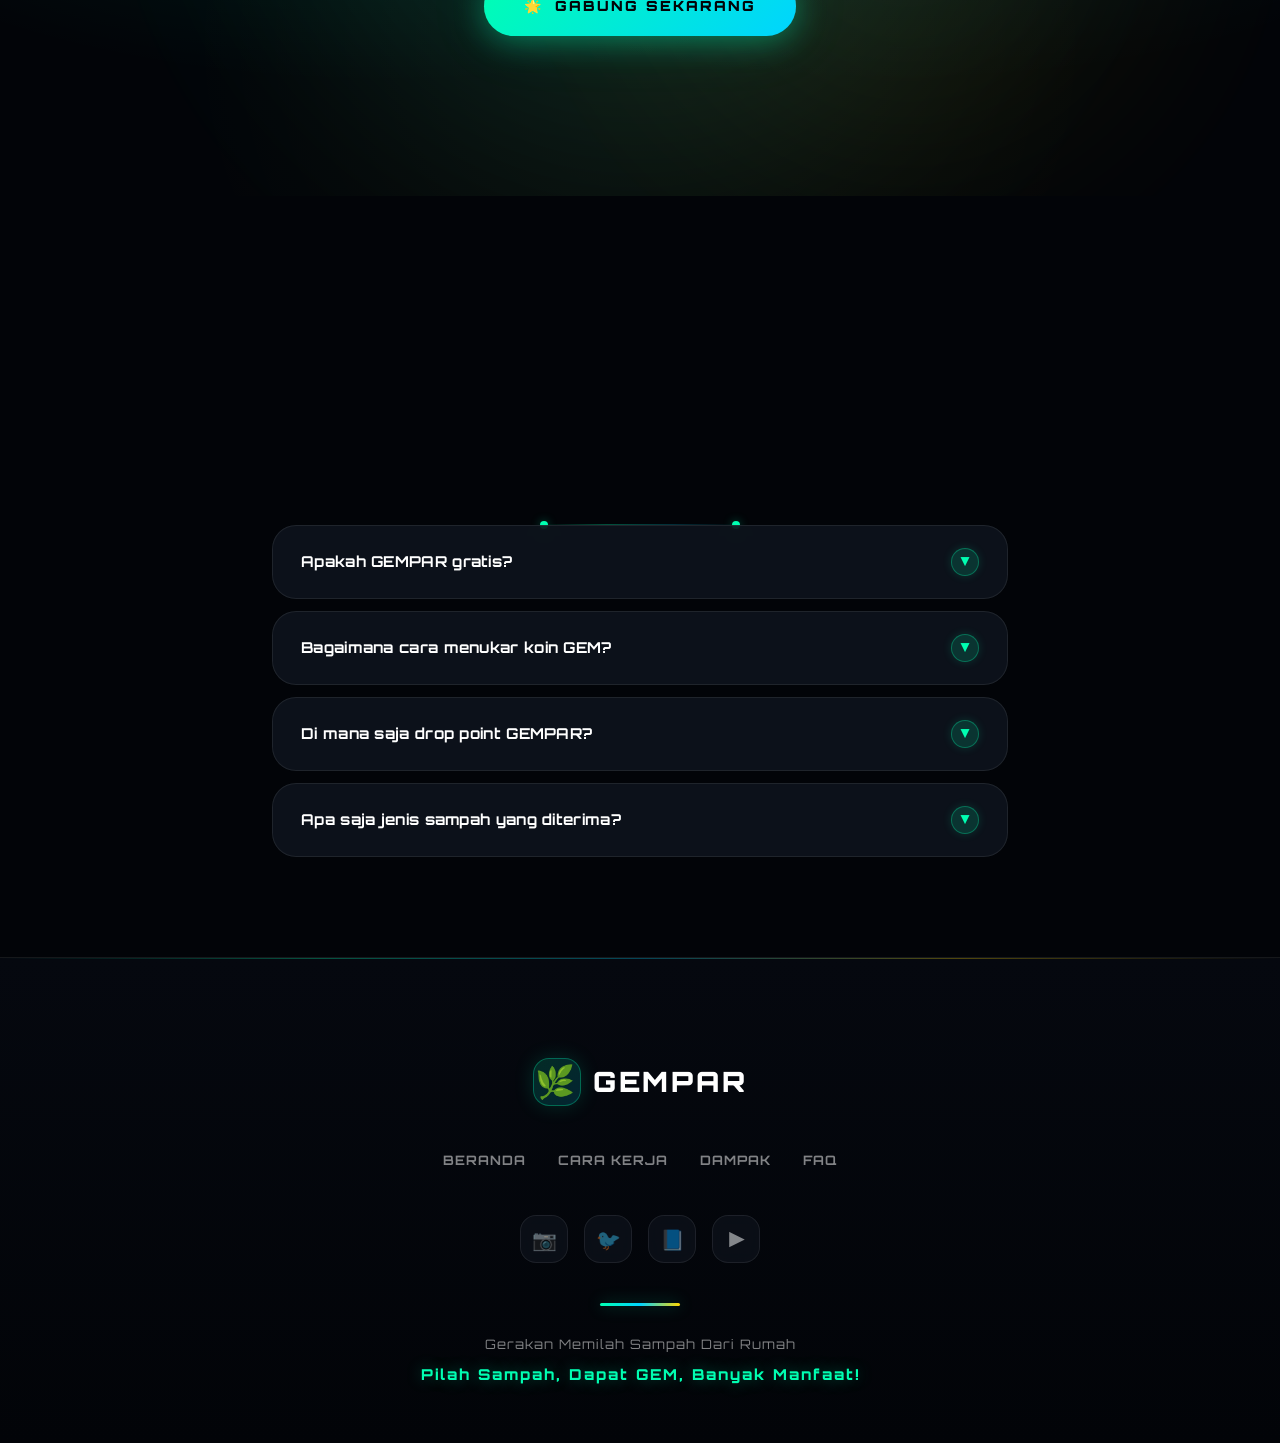
==== commit 1cc48e86: "Update index.html" ====
--- a/index.html
+++ b/index.html
@@ -3,17 +3,16 @@
 <head>
 <meta charset="UTF-8">
 <meta name="viewport" content="width=device-width, initial-scale=1.0, maximum-scale=1.0, user-scalable=no">
-<meta name="theme-color" content="#1B5E20">
+<meta name="theme-color" content="#05080F">
 <meta name="description" content="GEMPAR - Gerakan Memilah Sampah Dari Rumah. Pilah sampah, dapat GEM, banyak manfaat!">
 <meta name="apple-mobile-web-app-capable" content="yes">
 <meta name="apple-mobile-web-app-status-bar-style" content="black-translucent">
 <meta name="apple-mobile-web-app-title" content="GEMPAR">
 <meta name="mobile-web-app-capable" content="yes">
 <meta name="application-name" content="GEMPAR">
-<meta name="msapplication-TileColor" content="#1B5E20">
+<meta name="msapplication-TileColor" content="#05080F">
 <meta name="format-detection" content="telephone=no">
 
-<!-- Open Graph -->
 <meta property="og:type" content="website">
 <meta property="og:url" content="https://gempar.id">
 <meta property="og:site_name" content="GEMPAR">
@@ -24,7 +23,6 @@
 <meta property="og:image:height" content="630">
 <meta property="og:locale" content="id_ID">
 
-<!-- Twitter -->
 <meta property="twitter:card" content="summary_large_image">
 <meta property="twitter:url" content="https://gempar.id">
 <meta property="twitter:title" content="GEMPAR - Gerakan Memilah Sampah Dari Rumah">
@@ -37,49 +35,381 @@
 <link rel="icon" href="assets/icons/icon-192x192.png">
 <link rel="apple-touch-icon" href="assets/icons/apple-touch-icon.png">
 
-<!-- Preconnect -->
 <link rel="preconnect" href="https://fonts.googleapis.com">
 <link rel="preconnect" href="https://fonts.gstatic.com" crossorigin>
-<link rel="preconnect" href="https://Skyfound212.github.io">
-
-<!-- Google Fonts -->
-<link href="https://fonts.googleapis.com/css2?family=Plus+Jakarta+Sans:wght@400;500;600;700;800;900&display=swap" rel="stylesheet">
-
-<!-- Critical CSS Inline -->
-<style>
-:root {
-  --primary: #2D6A4F;
-  --primary-dark: #1B4332;
-  --accent: #D4A574;
-  --bg: #F5F7F6;
-  --text: #1A1A1A;
-  --white: #ffffff;
-}
-*, *::before, *::after { margin: 0; padding: 0; box-sizing: border-box; -webkit-tap-highlight-color: transparent; }
-html { scroll-behavior: smooth; }
-body { font-family: 'Plus Jakarta Sans', sans-serif; background: var(--bg); color: var(--text); line-height: 1.6; overflow-x: hidden; -webkit-font-smoothing: antialiased; }
-</style>
-
-<!-- Theme CSS dari GitHub Pages dengan Fallback -->
-<link rel="stylesheet" href="https://Skyfound212.github.io/Gempar-new/theme/variables.css" id="themeVariables" onerror="this.href='theme/variables.css'">
+<link href="https://fonts.googleapis.com/css2?family=Orbitron:wght@400;500;600;700;800;900&family=Plus+Jakarta+Sans:wght@400;500;600;700;800;900&display=swap" rel="stylesheet">
 
 <style>
 /* ============================================
-   SPLASH SCREEN KUSTOM
+   GEMPAR - PREMIUM GAMING LANDING PAGE 2026
+   Environmental Movement With Gaming Experience
    ============================================ */
+
+/* ---- ROOT VARIABLES ---- */
+:root {
+  /* Gaming Color System */
+  --g-primary: #00FFB2;
+  --g-primary-dim: rgba(0, 255, 178, 0.15);
+  --g-primary-glow: rgba(0, 255, 178, 0.35);
+  --g-secondary: #00D4FF;
+  --g-secondary-dim: rgba(0, 212, 255, 0.15);
+  --g-secondary-glow: rgba(0, 212, 255, 0.35);
+  --g-accent: #FFD700;
+  --g-accent-dim: rgba(255, 215, 0, 0.15);
+  --g-accent-glow: rgba(255, 215, 0, 0.35);
+
+  /* Background System */
+  --g-bg-deep: #020408;
+  --g-bg-dark: #05080F;
+  --g-bg-card: rgba(15, 20, 30, 0.85);
+  --g-bg-card-hover: rgba(20, 28, 42, 0.9);
+  --g-bg-glass: rgba(15, 20, 30, 0.6);
+
+  /* Border System */
+  --g-border: rgba(255, 255, 255, 0.08);
+  --g-border-neon: rgba(0, 255, 178, 0.3);
+  --g-border-glow: rgba(0, 212, 255, 0.2);
+
+  /* Text System */
+  --g-text-primary: #FFFFFF;
+  --g-text-secondary: rgba(255, 255, 255, 0.7);
+  --g-text-muted: rgba(255, 255, 255, 0.5);
+  --g-text-dim: rgba(255, 255, 255, 0.3);
+
+  /* Typography */
+  --font-gaming: 'Orbitron', 'Plus Jakarta Sans', sans-serif;
+  --font-body: 'Plus Jakarta Sans', sans-serif;
+
+  /* Spacing */
+  --section-pad-y: 100px;
+  --section-pad-x: 20px;
+
+  /* Radius */
+  --radius-sm: 12px;
+  --radius-md: 16px;
+  --radius-lg: 24px;
+  --radius-xl: 32px;
+  --radius-full: 9999px;
+
+  /* Shadows */
+  --shadow-glow-primary: 0 0 30px rgba(0, 255, 178, 0.3), 0 0 60px rgba(0, 255, 178, 0.1);
+  --shadow-glow-secondary: 0 0 30px rgba(0, 212, 255, 0.3), 0 0 60px rgba(0, 212, 255, 0.1);
+  --shadow-glow-accent: 0 0 30px rgba(255, 215, 0, 0.3), 0 0 60px rgba(255, 215, 0, 0.1);
+  --shadow-card: 0 8px 32px rgba(0, 0, 0, 0.4);
+  --shadow-card-hover: 0 16px 48px rgba(0, 0, 0, 0.5), 0 0 40px rgba(0, 255, 178, 0.1);
+
+  /* Transitions */
+  --transition-fast: 0.2s cubic-bezier(0.4, 0, 0.2, 1);
+  --transition-smooth: 0.4s cubic-bezier(0.4, 0, 0.2, 1);
+  --transition-bounce: 0.5s cubic-bezier(0.68, -0.55, 0.265, 1.55);
+}
+
+/* ---- RESET & BASE ---- */
+*, *::before, *::after {
+  margin: 0;
+  padding: 0;
+  box-sizing: border-box;
+  -webkit-tap-highlight-color: transparent;
+}
+
+html {
+  scroll-behavior: smooth;
+  font-size: 16px;
+}
+
+body {
+  font-family: var(--font-body);
+  background: var(--g-bg-deep);
+  color: var(--g-text-primary);
+  line-height: 1.6;
+  overflow-x: hidden;
+  -webkit-font-smoothing: antialiased;
+  -moz-osx-font-smoothing: grayscale;
+  min-height: 100vh;
+}
+
+/* Scrollbar Gaming Style */
+::-webkit-scrollbar {
+  width: 6px;
+}
+::-webkit-scrollbar-track {
+  background: var(--g-bg-dark);
+}
+::-webkit-scrollbar-thumb {
+  background: linear-gradient(180deg, var(--g-primary), var(--g-secondary));
+  border-radius: 3px;
+}
+::-webkit-scrollbar-thumb:hover {
+  background: linear-gradient(180deg, var(--g-secondary), var(--g-primary));
+}
+
+/* Selection */
+::selection {
+  background: var(--g-primary-dim);
+  color: var(--g-primary);
+}
+
+/* ---- ANIMATION KEYFRAMES ---- */
+@keyframes float {
+  0%, 100% { transform: translateY(0) rotate(0deg); }
+  50% { transform: translateY(-20px) rotate(2deg); }
+}
+
+@keyframes floatSlow {
+  0%, 100% { transform: translateY(0); }
+  50% { transform: translateY(-15px); }
+}
+
+@keyframes pulseGlow {
+  0%, 100% { 
+    box-shadow: 0 0 20px var(--g-primary-glow), 0 0 40px var(--g-primary-dim);
+    opacity: 1;
+  }
+  50% { 
+    box-shadow: 0 0 30px var(--g-primary-glow), 0 0 60px var(--g-primary-dim);
+    opacity: 0.9;
+  }
+}
+
+@keyframes pulseGlowAccent {
+  0%, 100% { 
+    box-shadow: 0 0 20px var(--g-accent-glow), 0 0 40px var(--g-accent-dim);
+  }
+  50% { 
+    box-shadow: 0 0 35px var(--g-accent-glow), 0 0 70px var(--g-accent-dim);
+  }
+}
+
+@keyframes lightSweep {
+  0% { left: -100%; }
+  100% { left: 200%; }
+}
+
+@keyframes shimmer {
+  0% { background-position: -200% center; }
+  100% { background-position: 200% center; }
+}
+
+@keyframes gradientShift {
+  0% { background-position: 0% 50%; }
+  50% { background-position: 100% 50%; }
+  100% { background-position: 0% 50%; }
+}
+
+@keyframes particleFloat {
+  0%, 100% { 
+    transform: translateY(0) translateX(0);
+    opacity: 0;
+  }
+  10% { opacity: 1; }
+  90% { opacity: 1; }
+  100% { 
+    transform: translateY(-100vh) translateX(20px);
+    opacity: 0;
+  }
+}
+
+@keyframes fadeInUp {
+  from {
+    opacity: 0;
+    transform: translateY(40px);
+  }
+  to {
+    opacity: 1;
+    transform: translateY(0);
+  }
+}
+
+@keyframes scaleIn {
+  from {
+    opacity: 0;
+    transform: scale(0.9);
+  }
+  to {
+    opacity: 1;
+    transform: scale(1);
+  }
+}
+
+@keyframes rotateGlow {
+  0% { transform: rotate(0deg); }
+  100% { transform: rotate(360deg); }
+}
+
+@keyframes borderGlow {
+  0%, 100% { border-color: rgba(0, 255, 178, 0.2); }
+  50% { border-color: rgba(0, 255, 178, 0.5); }
+}
+
+@keyframes counterPulse {
+  0%, 100% { transform: scale(1); }
+  50% { transform: scale(1.05); }
+}
+
+@keyframes loaderFill {
+  0% { width: 0%; }
+  30% { width: 40%; }
+  60% { width: 75%; }
+  85% { width: 95%; }
+  100% { width: 100%; }
+}
+
+@keyframes spin {
+  to { transform: rotate(360deg); }
+}
+
+/* ---- UTILITY CLASSES ---- */
+.g-text-gradient {
+  background: linear-gradient(135deg, var(--g-primary), var(--g-secondary), var(--g-accent));
+  -webkit-background-clip: text;
+  -webkit-text-fill-color: transparent;
+  background-clip: text;
+}
+
+.g-text-gradient-primary {
+  background: linear-gradient(135deg, var(--g-primary), var(--g-secondary));
+  -webkit-background-clip: text;
+  -webkit-text-fill-color: transparent;
+  background-clip: text;
+}
+
+.g-text-gradient-accent {
+  background: linear-gradient(135deg, var(--g-accent), #FF6B35);
+  -webkit-background-clip: text;
+  -webkit-text-fill-color: transparent;
+  background-clip: text;
+}
+
+.g-glow-primary {
+  text-shadow: 0 0 20px var(--g-primary-glow), 0 0 40px var(--g-primary-dim);
+}
+
+.g-glow-accent {
+  text-shadow: 0 0 20px var(--g-accent-glow), 0 0 40px var(--g-accent-dim);
+}
+
+.g-glass {
+  background: var(--g-bg-glass);
+  backdrop-filter: blur(16px);
+  -webkit-backdrop-filter: blur(16px);
+  border: 1px solid var(--g-border);
+}
+
+.g-glass-card {
+  background: var(--g-bg-card);
+  backdrop-filter: blur(16px);
+  -webkit-backdrop-filter: blur(16px);
+  border: 1px solid var(--g-border);
+  border-radius: var(--radius-lg);
+  transition: all var(--transition-smooth);
+}
+
+.g-glass-card:hover {
+  background: var(--g-bg-card-hover);
+  border-color: var(--g-border-neon);
+  box-shadow: var(--shadow-card-hover);
+  transform: translateY(-4px);
+}
+
+/* ---- PARTICLE SYSTEM ---- */
+.particles-container {
+  position: absolute;
+  inset: 0;
+  overflow: hidden;
+  pointer-events: none;
+  z-index: 1;
+}
+
+.particle {
+  position: absolute;
+  width: 3px;
+  height: 3px;
+  background: var(--g-primary);
+  border-radius: 50%;
+  opacity: 0;
+  animation: particleFloat linear infinite;
+  box-shadow: 0 0 6px var(--g-primary-glow);
+}
+
+.particle:nth-child(2n) {
+  background: var(--g-secondary);
+  box-shadow: 0 0 6px var(--g-secondary-glow);
+  width: 2px;
+  height: 2px;
+}
+
+.particle:nth-child(3n) {
+  background: var(--g-accent);
+  box-shadow: 0 0 6px var(--g-accent-glow);
+  width: 4px;
+  height: 4px;
+}
+
+/* ---- SECTION DIVIDER ---- */
+.section-divider {
+  position: relative;
+  height: 1px;
+  background: linear-gradient(90deg, transparent, var(--g-border-neon), var(--g-border-glow), transparent);
+  margin: 0 auto;
+  max-width: 200px;
+}
+
+.section-divider::before,
+.section-divider::after {
+  content: '';
+  position: absolute;
+  top: 50%;
+  transform: translateY(-50%);
+  width: 8px;
+  height: 8px;
+  border-radius: 50%;
+  background: var(--g-primary);
+  box-shadow: 0 0 10px var(--g-primary-glow);
+}
+
+.section-divider::before { left: 0; }
+.section-divider::after { right: 0; }
+
+/* ---- GRID PATTERN OVERLAY ---- */
+.grid-pattern {
+  position: absolute;
+  inset: 0;
+  background-image: 
+    linear-gradient(rgba(0, 255, 178, 0.03) 1px, transparent 1px),
+    linear-gradient(90deg, rgba(0, 255, 178, 0.03) 1px, transparent 1px);
+  background-size: 60px 60px;
+  pointer-events: none;
+}
+
+/* ---- NOISE TEXTURE ---- */
+.noise-overlay {
+  position: absolute;
+  inset: 0;
+  opacity: 0.03;
+  background-image: url("data:image/svg+xml,%3Csvg viewBox='0 0 256 256' xmlns='http://www.w3.org/2000/svg'%3E%3Cfilter id='noise'%3E%3CfeTurbulence type='fractalNoise' baseFrequency='0.9' numOctaves='4' stitchTiles='stitch'/%3E%3C/filter%3E%3Crect width='100%25' height='100%25' filter='url(%23noise)'/%3E%3C/svg%3E");
+  pointer-events: none;
+  mix-blend-mode: overlay;
+}
+
+/* ============================================
+   BAGIAN 2: SPLASH SCREEN & HEADER/NAVIGATION
+   ============================================ */
+
+/* ---- SPLASH SCREEN ---- */
 #splash-screen {
   position: fixed;
   inset: 0;
   z-index: 999999;
-  background: #ffffff;
+  background: var(--g-bg-deep);
   display: flex;
   align-items: center;
   justify-content: center;
-  transition: opacity 0.8s ease;
+  transition: opacity 0.8s ease, visibility 0.8s ease;
 }
 
 #splash-screen.fade-out {
   opacity: 0;
+  visibility: hidden;
   pointer-events: none;
 }
 
@@ -87,25 +417,23 @@
   display: none;
 }
 
-/* Phase 1: Logo Center */
 .splash-logo {
   position: absolute;
   top: 50%;
   left: 50%;
   transform: translate(-50%, -50%);
-  max-width: 80vw;
-  max-height: 40vh;
-  width: auto;
-  height: auto;
+  max-width: 70vw;
+  max-height: 35vh;
   opacity: 0;
-  transition: opacity 0.5s ease;
+  transition: opacity 0.6s ease, transform 0.6s ease;
+  filter: drop-shadow(0 0 30px var(--g-primary-glow));
 }
 
 .splash-logo.show {
   opacity: 1;
-}
-
-/* Phase 2: Background Cover */
+  transform: translate(-50%, -50%) scale(1);
+}
+
 .splash-bg {
   position: absolute;
   inset: 0;
@@ -114,23 +442,34 @@
   object-fit: cover;
   object-position: center;
   opacity: 0;
+  transition: opacity 0.8s ease;
+}
+
+.splash-bg.show {
+  opacity: 0.4;
+}
+
+.splash-overlay {
+  position: absolute;
+  inset: 0;
+  background: linear-gradient(180deg, transparent 30%, var(--g-bg-deep) 100%);
+  opacity: 0;
   transition: opacity 0.5s ease;
 }
 
-.splash-bg.show {
+.splash-overlay.show {
   opacity: 1;
 }
 
-/* Loading Indicator */
 .splash-loader {
   position: absolute;
-  bottom: 40px;
+  bottom: 60px;
   left: 50%;
   transform: translateX(-50%);
-  width: min(600px, 80vw);
-  height: 100px;
+  width: min(400px, 80vw);
+  height: auto;
   opacity: 0;
-  transition: opacity 0.3s ease;
+  transition: opacity 0.4s ease;
   display: flex;
   flex-direction: column;
   align-items: center;
@@ -144,960 +483,3308 @@
 
 .splash-loader-track {
   width: 100%;
-  height: 8px;
-  background: rgba(255,255,255,0.2);
-  border-radius: 4px;
+  height: 4px;
+  background: rgba(255, 255, 255, 0.05);
+  border-radius: 2px;
   overflow: hidden;
+  position: relative;
 }
 
 .splash-loader-fill {
   height: 100%;
   width: 0%;
-  background: #FFD700;
-  border-radius: 4px;
-  animation: loader-fill 3s ease-in-out forwards;
-  box-shadow: 0 0 20px rgba(255,215,0,0.5);
-}
-
-@keyframes loader-fill {
-  0% { width: 0%; }
-  30% { width: 40%; }
-  60% { width: 75%; }
-  85% { width: 95%; }
-  100% { width: 100%; }
+  background: linear-gradient(90deg, var(--g-primary), var(--g-secondary), var(--g-accent));
+  border-radius: 2px;
+  animation: loaderFill 3s ease-in-out forwards;
+  box-shadow: 0 0 20px var(--g-primary-glow), 0 0 40px var(--g-secondary-glow);
+  position: relative;
+}
+
+.splash-loader-fill::after {
+  content: '';
+  position: absolute;
+  right: 0;
+  top: 50%;
+  transform: translateY(-50%);
+  width: 12px;
+  height: 12px;
+  background: var(--g-primary);
+  border-radius: 50%;
+  box-shadow: 0 0 15px var(--g-primary-glow), 0 0 30px var(--g-secondary-glow);
 }
 
 .splash-loader-text {
-  color: #FFD700;
-  font-size: 14px;
+  color: var(--g-text-secondary);
+  font-size: 12px;
+  font-weight: 700;
+  letter-spacing: 4px;
+  text-transform: uppercase;
+  font-family: var(--font-gaming);
+}
+
+.splash-loader-text span {
+  color: var(--g-primary);
+  text-shadow: 0 0 10px var(--g-primary-glow);
+}
+
+/* ---- HEADER ---- */
+.header {
+  position: fixed;
+  top: 0;
+  left: 0;
+  right: 0;
+  z-index: 1000;
+  display: flex;
+  align-items: center;
+  justify-content: space-between;
+  padding: 0 20px;
+  height: 64px;
+  background: rgba(5, 8, 15, 0.6);
+  backdrop-filter: blur(20px);
+  -webkit-backdrop-filter: blur(20px);
+  border-bottom: 1px solid transparent;
+  transition: all 0.4s cubic-bezier(0.4, 0, 0.2, 1);
+}
+
+.header.scrolled {
+  background: rgba(5, 8, 15, 0.9);
+  border-bottom: 1px solid var(--g-border-neon);
+  box-shadow: 0 4px 30px rgba(0, 255, 178, 0.08), 0 0 60px rgba(0, 255, 178, 0.04);
+}
+
+.header-logo {
+  display: flex;
+  align-items: center;
+  gap: 10px;
+  text-decoration: none;
+  font-weight: 800;
+  font-size: 20px;
+  color: var(--g-text-primary);
+  font-family: var(--font-gaming);
+  letter-spacing: 2px;
+  transition: all var(--transition-fast);
+}
+
+.header-logo:hover {
+  text-shadow: 0 0 20px var(--g-primary-glow);
+}
+
+.header-logo span:first-child {
+  width: 40px;
+  height: 40px;
+  display: flex;
+  align-items: center;
+  justify-content: center;
+  font-size: 24px;
+  background: linear-gradient(135deg, var(--g-primary-dim), var(--g-secondary-dim));
+  border-radius: var(--radius-sm);
+  border: 1px solid var(--g-border-neon);
+  box-shadow: 0 0 15px var(--g-primary-dim);
+}
+
+.header-nav {
+  display: none;
+  gap: 8px;
+}
+
+@media (min-width: 768px) {
+  .header-nav {
+    display: flex;
+  }
+}
+
+.nav-link {
+  text-decoration: none;
+  color: var(--g-text-secondary);
+  font-weight: 600;
+  font-size: 13px;
+  transition: all var(--transition-fast);
+  position: relative;
+  padding: 8px 16px;
+  border-radius: var(--radius-sm);
+  font-family: var(--font-gaming);
+  letter-spacing: 1px;
+  text-transform: uppercase;
+}
+
+.nav-link:hover,
+.nav-link.active {
+  color: var(--g-primary);
+  background: var(--g-primary-dim);
+  text-shadow: 0 0 10px var(--g-primary-glow);
+}
+
+.nav-link.active::after {
+  content: '';
+  position: absolute;
+  bottom: -2px;
+  left: 50%;
+  transform: translateX(-50%);
+  width: 20px;
+  height: 2px;
+  background: linear-gradient(90deg, var(--g-primary), var(--g-secondary));
+  border-radius: 1px;
+  box-shadow: 0 0 8px var(--g-primary-glow);
+}
+
+.header-cta {
+  display: none;
+  padding: 10px 24px;
+  background: linear-gradient(135deg, var(--g-primary), var(--g-secondary));
+  color: var(--g-bg-deep);
+  text-decoration: none;
+  border-radius: var(--radius-full);
+  font-weight: 800;
+  font-size: 12px;
+  transition: all var(--transition-smooth);
+  font-family: var(--font-gaming);
+  letter-spacing: 1px;
+  text-transform: uppercase;
+  position: relative;
+  overflow: hidden;
+  border: none;
+  box-shadow: 0 4px 20px var(--g-primary-glow);
+}
+
+@media (min-width: 768px) {
+  .header-cta {
+    display: inline-flex;
+  }
+}
+
+.header-cta::before {
+  content: '';
+  position: absolute;
+  top: 0;
+  left: -100%;
+  width: 100%;
+  height: 100%;
+  background: linear-gradient(90deg, transparent, rgba(255, 255, 255, 0.3), transparent);
+  transition: left 0.5s ease;
+}
+
+.header-cta:hover {
+  transform: translateY(-2px) scale(1.02);
+  box-shadow: 0 8px 30px var(--g-primary-glow), 0 0 40px var(--g-secondary-glow);
+}
+
+.header-cta:hover::before {
+  left: 100%;
+}
+
+/* Mobile Menu Button */
+.mobile-menu-btn {
+  display: flex;
+  flex-direction: column;
+  gap: 5px;
+  padding: 8px;
+  background: none;
+  border: none;
+  cursor: pointer;
+  position: relative;
+  z-index: 1001;
+}
+
+@media (min-width: 768px) {
+  .mobile-menu-btn {
+    display: none;
+  }
+}
+
+.mobile-menu-btn span {
+  display: block;
+  width: 24px;
+  height: 2px;
+  background: linear-gradient(90deg, var(--g-primary), var(--g-secondary));
+  border-radius: 2px;
+  transition: all 0.3s cubic-bezier(0.4, 0, 0.2, 1);
+  box-shadow: 0 0 6px var(--g-primary-glow);
+}
+
+.mobile-menu-btn.active span:nth-child(1) {
+  transform: rotate(45deg) translate(5px, 5px);
+}
+
+.mobile-menu-btn.active span:nth-child(2) {
+  opacity: 0;
+  transform: translateX(-20px);
+}
+
+.mobile-menu-btn.active span:nth-child(3) {
+  transform: rotate(-45deg) translate(5px, -5px);
+}
+
+/* ---- MOBILE NAV ---- */
+.mobile-nav {
+  position: fixed;
+  top: 64px;
+  left: 0;
+  right: 0;
+  background: rgba(5, 8, 15, 0.95);
+  backdrop-filter: blur(30px);
+  -webkit-backdrop-filter: blur(30px);
+  padding: 20px;
+  display: flex;
+  flex-direction: column;
+  gap: 4px;
+  transform: translateY(-100%);
+  opacity: 0;
+  visibility: hidden;
+  transition: all 0.4s cubic-bezier(0.4, 0, 0.2, 1);
+  z-index: 999;
+  border-bottom: 1px solid var(--g-border-neon);
+  box-shadow: 0 20px 60px rgba(0, 0, 0, 0.5);
+}
+
+.mobile-nav.open {
+  transform: translateY(0);
+  opacity: 1;
+  visibility: visible;
+}
+
+.mobile-nav a {
+  padding: 14px 20px;
+  text-decoration: none;
+  color: var(--g-text-secondary);
+  font-weight: 700;
+  border-radius: var(--radius-md);
+  transition: all var(--transition-fast);
+  font-family: var(--font-gaming);
+  font-size: 13px;
+  letter-spacing: 1px;
+  text-transform: uppercase;
+  border: 1px solid transparent;
+}
+
+.mobile-nav a:hover {
+  background: var(--g-primary-dim);
+  color: var(--g-primary);
+  border-color: var(--g-border-neon);
+  text-shadow: 0 0 10px var(--g-primary-glow);
+}
+
+.mobile-nav a:last-child {
+  background: linear-gradient(135deg, var(--g-primary-dim), var(--g-secondary-dim));
+  color: var(--g-primary);
+  border: 1px solid var(--g-border-neon);
+  margin-top: 8px;
+}
+
+.mobile-nav a:last-child:hover {
+  background: linear-gradient(135deg, var(--g-primary), var(--g-secondary));
+  color: var(--g-bg-deep);
+  box-shadow: 0 4px 20px var(--g-primary-glow);
+}
+
+/* ============================================
+   BAGIAN 3: HERO SECTION - CINEMATIC GAMING
+   ============================================ */
+
+.hero {
+  position: relative;
+  min-height: 100vh;
+  display: flex;
+  align-items: center;
+  justify-content: center;
+  padding: 120px 20px 100px;
+  overflow: hidden;
+  background: var(--g-bg-deep);
+}
+
+/* Cinematic Background Layers */
+.hero::before {
+  content: '';
+  position: absolute;
+  inset: 0;
+  background: 
+    radial-gradient(ellipse at 20% 50%, rgba(0, 255, 178, 0.08) 0%, transparent 50%),
+    radial-gradient(ellipse at 80% 20%, rgba(0, 212, 255, 0.06) 0%, transparent 50%),
+    radial-gradient(ellipse at 50% 80%, rgba(255, 215, 0, 0.04) 0%, transparent 50%);
+  z-index: 0;
+}
+
+.hero-bg-pattern {
+  position: absolute;
+  inset: 0;
+  opacity: 0.4;
+  background-image: url("data:image/svg+xml,%3Csvg width='80' height='80' viewBox='0 0 80 80' xmlns='http://www.w3.org/2000/svg'%3E%3Cg fill='none' fill-rule='evenodd'%3E%3Cg fill='%2300FFB2' fill-opacity='0.03'%3E%3Cpath d='M40 0v80M0 40h80M20 20l40 40M20 60l40-40'/%3E%3C/g%3E%3C/g%3E%3C/svg%3E");
+  z-index: 1;
+}
+
+.hero-grid-overlay {
+  position: absolute;
+  inset: 0;
+  background-image: 
+    linear-gradient(rgba(0, 255, 178, 0.02) 1px, transparent 1px),
+    linear-gradient(90deg, rgba(0, 255, 178, 0.02) 1px, transparent 1px);
+  background-size: 80px 80px;
+  z-index: 1;
+}
+
+/* Glowing Blobs */
+.hero-blob {
+  position: absolute;
+  border-radius: 50%;
+  filter: blur(100px);
+  z-index: 0;
+}
+
+.hero-blob-1 {
+  width: 600px;
+  height: 600px;
+  background: linear-gradient(135deg, var(--g-primary), var(--g-secondary));
+  top: -150px;
+  right: -100px;
+  opacity: 0.12;
+  animation: blobMove 12s ease-in-out infinite;
+}
+
+.hero-blob-2 {
+  width: 500px;
+  height: 500px;
+  background: linear-gradient(135deg, var(--g-secondary), var(--g-accent));
+  bottom: -150px;
+  left: -100px;
+  opacity: 0.08;
+  animation: blobMove 15s ease-in-out infinite reverse;
+}
+
+.hero-blob-3 {
+  width: 400px;
+  height: 400px;
+  background: var(--g-primary);
+  top: 50%;
+  left: 50%;
+  transform: translate(-50%, -50%);
+  opacity: 0.05;
+  animation: blobMove 10s ease-in-out infinite 2s;
+}
+
+@keyframes blobMove {
+  0%, 100% {
+    border-radius: 60% 40% 30% 70% / 60% 30% 70% 40%;
+    transform: translate(0, 0) scale(1);
+  }
+  25% {
+    border-radius: 30% 60% 70% 40% / 50% 60% 30% 60%;
+    transform: translate(30px, -30px) scale(1.05);
+  }
+  50% {
+    border-radius: 50% 50% 40% 60% / 40% 50% 60% 50%;
+    transform: translate(-20px, 20px) scale(0.95);
+  }
+  75% {
+    border-radius: 40% 60% 50% 50% / 60% 40% 50% 60%;
+    transform: translate(20px, 10px) scale(1.02);
+  }
+}
+
+/* Hero Content */
+.hero-content {
+  position: relative;
+  z-index: 2;
+  text-align: center;
+  max-width: 900px;
+  width: 100%;
+}
+
+/* Hero Badge */
+.hero-badge {
+  display: inline-flex;
+  align-items: center;
+  gap: 10px;
+  padding: 10px 24px;
+  background: var(--g-bg-glass);
+  backdrop-filter: blur(20px);
+  -webkit-backdrop-filter: blur(20px);
+  border: 1px solid var(--g-border-neon);
+  border-radius: var(--radius-full);
+  color: var(--g-text-primary);
+  font-size: 11px;
+  font-weight: 700;
+  margin-bottom: 32px;
+  font-family: var(--font-gaming);
+  letter-spacing: 2px;
+  text-transform: uppercase;
+  animation: fadeInUp 0.8s ease 0.2s both;
+  box-shadow: 0 0 20px var(--g-primary-dim), inset 0 1px 0 rgba(255, 255, 255, 0.1);
+}
+
+.badge-dot {
+  width: 8px;
+  height: 8px;
+  background: var(--g-primary);
+  border-radius: 50%;
+  animation: pulseGlow 2s ease-in-out infinite;
+  box-shadow: 0 0 10px var(--g-primary-glow);
+}
+
+/* Hero Mascot */
+.hero-mascot {
+  margin-bottom: 32px;
+  animation: fadeInUp 0.8s ease 0.4s both;
+}
+
+.mascot-placeholder {
+  width: 200px;
+  height: 200px;
+  display: flex;
+  align-items: center;
+  justify-content: center;
+  font-size: 140px;
+  margin: 0 auto;
+  filter: drop-shadow(0 0 30px var(--g-primary-glow)) drop-shadow(0 20px 40px rgba(0, 0, 0, 0.5));
+  animation: float 5s ease-in-out infinite;
+  position: relative;
+}
+
+.mascot-placeholder::before {
+  content: '';
+  position: absolute;
+  inset: -20px;
+  border-radius: 50%;
+  border: 2px solid transparent;
+  border-top-color: var(--g-primary);
+  border-right-color: var(--g-secondary);
+  animation: rotateGlow 8s linear infinite;
+  opacity: 0.3;
+}
+
+.mascot-placeholder::after {
+  content: '';
+  position: absolute;
+  inset: -35px;
+  border-radius: 50%;
+  border: 1px solid transparent;
+  border-bottom-color: var(--g-accent);
+  border-left-color: var(--g-primary);
+  animation: rotateGlow 12s linear infinite reverse;
+  opacity: 0.2;
+}
+
+/* Hero Title */
+.hero-title {
+  animation: fadeInUp 0.8s ease 0.6s both;
+}
+
+.hero-title h1 {
+  font-size: clamp(32px, 6vw, 64px);
+  font-weight: 900;
+  color: var(--g-text-primary);
+  line-height: 1.1;
+  margin-bottom: 20px;
+  font-family: var(--font-gaming);
+  letter-spacing: -1px;
+}
+
+.hero-title h1 .highlight {
+  background: linear-gradient(135deg, var(--g-primary), var(--g-secondary), var(--g-accent));
+  -webkit-background-clip: text;
+  -webkit-text-fill-color: transparent;
+  background-clip: text;
+  position: relative;
+  filter: drop-shadow(0 0 20px var(--g-primary-glow));
+}
+
+.hero-title h1 .highlight::after {
+  content: attr(data-text);
+  position: absolute;
+  left: 0;
+  top: 0;
+  background: linear-gradient(135deg, var(--g-primary), var(--g-secondary));
+  -webkit-background-clip: text;
+  -webkit-text-fill-color: transparent;
+  background-clip: text;
+  filter: blur(20px);
+  opacity: 0.5;
+  z-index: -1;
+}
+
+.hero-title p {
+  font-size: clamp(14px, 2vw, 18px);
+  color: var(--g-text-secondary);
+  max-width: 600px;
+  margin: 0 auto 40px;
+  line-height: 1.7;
+}
+
+/* Hero Stats - Gaming Style */
+.hero-stats {
+  display: flex;
+  justify-content: center;
+  gap: 40px;
+  margin-bottom: 40px;
+  flex-wrap: wrap;
+  animation: fadeInUp 0.8s ease 0.8s both;
+}
+
+.hero-stat {
+  text-align: center;
+  padding: 16px 24px;
+  background: var(--g-bg-glass);
+  backdrop-filter: blur(10px);
+  border: 1px solid var(--g-border);
+  border-radius: var(--radius-lg);
+  min-width: 120px;
+  position: relative;
+  overflow: hidden;
+  transition: all var(--transition-smooth);
+}
+
+.hero-stat::before {
+  content: '';
+  position: absolute;
+  top: 0;
+  left: 0;
+  right: 0;
+  height: 2px;
+  background: linear-gradient(90deg, transparent, var(--g-primary), var(--g-secondary), transparent);
+  opacity: 0.5;
+}
+
+.hero-stat:hover {
+  border-color: var(--g-border-neon);
+  box-shadow: 0 0 20px var(--g-primary-dim);
+  transform: translateY(-2px);
+}
+
+.stat-number {
+  font-size: 36px;
+  font-weight: 900;
+  color: var(--g-primary);
+  font-family: var(--font-gaming);
+  text-shadow: 0 0 20px var(--g-primary-glow);
+  line-height: 1;
+  margin-bottom: 4px;
+}
+
+.stat-label {
+  font-size: 11px;
+  color: var(--g-text-muted);
+  font-weight: 700;
+  letter-spacing: 2px;
+  text-transform: uppercase;
+  font-family: var(--font-gaming);
+}
+
+/* Hero CTA Buttons */
+.hero-cta {
+  display: flex;
+  gap: 16px;
+  justify-content: center;
+  flex-wrap: wrap;
+  animation: fadeInUp 0.8s ease 1s both;
+}
+
+.hero-btn {
+  display: inline-flex;
+  align-items: center;
+  gap: 10px;
+  padding: 16px 32px;
+  background: linear-gradient(135deg, var(--g-primary), var(--g-secondary));
+  color: var(--g-bg-deep);
+  text-decoration: none;
+  border-radius: var(--radius-full);
+  font-weight: 800;
+  font-size: 13px;
+  transition: all var(--transition-smooth);
+  font-family: var(--font-gaming);
+  letter-spacing: 1px;
+  text-transform: uppercase;
+  position: relative;
+  overflow: hidden;
+  border: none;
+  box-shadow: 0 4px 25px var(--g-primary-glow), 0 0 40px var(--g-primary-dim);
+}
+
+.hero-btn::before {
+  content: '';
+  position: absolute;
+  top: 0;
+  left: -100%;
+  width: 100%;
+  height: 100%;
+  background: linear-gradient(90deg, transparent, rgba(255, 255, 255, 0.4), transparent);
+  transition: left 0.6s ease;
+}
+
+.hero-btn:hover {
+  transform: translateY(-3px) scale(1.02);
+  box-shadow: 0 8px 35px var(--g-primary-glow), 0 0 60px var(--g-secondary-glow);
+}
+
+.hero-btn:hover::before {
+  left: 100%;
+}
+
+.hero-btn-secondary {
+  display: inline-flex;
+  align-items: center;
+  gap: 10px;
+  padding: 16px 32px;
+  background: var(--g-bg-glass);
+  backdrop-filter: blur(10px);
+  color: var(--g-text-primary);
+  text-decoration: none;
+  border-radius: var(--radius-full);
+  font-weight: 700;
+  font-size: 13px;
+  transition: all var(--transition-smooth);
+  font-family: var(--font-gaming);
+  letter-spacing: 1px;
+  text-transform: uppercase;
+  border: 1px solid var(--g-border);
+  position: relative;
+  overflow: hidden;
+}
+
+.hero-btn-secondary:hover {
+  background: var(--g-bg-card);
+  border-color: var(--g-border-neon);
+  box-shadow: 0 0 25px var(--g-primary-dim);
+  transform: translateY(-3px);
+}
+
+/* Scroll Indicator */
+.scroll-indicator {
+  position: absolute;
+  bottom: 32px;
+  left: 50%;
+  transform: translateX(-50%);
+  display: flex;
+  flex-direction: column;
+  align-items: center;
+  gap: 8px;
+  color: var(--g-text-muted);
+  font-size: 11px;
   font-weight: 700;
   letter-spacing: 3px;
   text-transform: uppercase;
-  text-shadow: 0 2px 8px rgba(0,0,0,0.3);
+  font-family: var(--font-gaming);
+  animation: fadeInUp 0.8s ease 1.2s both;
+}
+
+.mouse {
+  width: 24px;
+  height: 40px;
+  border: 2px solid var(--g-border-neon);
+  border-radius: 12px;
+  position: relative;
+  box-shadow: 0 0 10px var(--g-primary-dim);
+}
+
+.mouse::before {
+  content: '';
+  position: absolute;
+  width: 4px;
+  height: 4px;
+  background: var(--g-primary);
+  border-radius: 50%;
+  left: 50%;
+  transform: translateX(-50%);
+  animation: scrollWheel 1.8s ease-in-out infinite;
+  box-shadow: 0 0 6px var(--g-primary-glow);
+}
+
+@keyframes scrollWheel {
+  0% { top: 6px; opacity: 1; }
+  100% { top: 22px; opacity: 0; }
+}
+
+/* Hero Particle Effects */
+.hero-particles {
+  position: absolute;
+  inset: 0;
+  overflow: hidden;
+  pointer-events: none;
+  z-index: 1;
+}
+
+.hero-particles .particle {
+  animation-duration: 8s;
 }
 
 /* ============================================
-   CORE CSS (Minimal — sebelum theme load)
+   BAGIAN 4: STEPS SECTION - MISSION PROGRESS
    ============================================ */
 
+.steps-section {
+  padding: var(--section-pad-y) var(--section-pad-x);
+  max-width: 1200px;
+  margin: 0 auto;
+  position: relative;
+}
+
+.steps-header {
+  text-align: center;
+  margin-bottom: 60px;
+}
+
+.section-tag {
+  display: inline-flex;
+  align-items: center;
+  gap: 8px;
+  padding: 10px 20px;
+  background: var(--g-primary-dim);
+  color: var(--g-primary);
+  border-radius: var(--radius-full);
+  font-size: 11px;
+  font-weight: 800;
+  letter-spacing: 2px;
+  text-transform: uppercase;
+  font-family: var(--font-gaming);
+  margin-bottom: 20px;
+  border: 1px solid var(--g-border-neon);
+  box-shadow: 0 0 15px var(--g-primary-dim);
+}
+
+.section-tag::before {
+  content: '';
+  width: 6px;
+  height: 6px;
+  background: var(--g-primary);
+  border-radius: 50%;
+  box-shadow: 0 0 8px var(--g-primary-glow);
+  animation: pulseGlow 2s ease-in-out infinite;
+}
+
+.steps-header h2 {
+  font-size: clamp(28px, 4vw, 42px);
+  font-weight: 900;
+  color: var(--g-text-primary);
+  margin-bottom: 16px;
+  font-family: var(--font-gaming);
+  letter-spacing: -0.5px;
+}
+
+.steps-header p {
+  color: var(--g-text-muted);
+  font-size: 16px;
+  max-width: 500px;
+  margin: 0 auto;
+}
+
+/* Steps Container - Mission Grid */
+.steps-container {
+  display: grid;
+  gap: 24px;
+  position: relative;
+}
+
+@media (min-width: 768px) {
+  .steps-container {
+    grid-template-columns: repeat(2, 1fr);
+  }
+}
+
+@media (min-width: 1024px) {
+  .steps-container {
+    grid-template-columns: repeat(4, 1fr);
+  }
+}
+
+/* Mission Card */
+.step-item {
+  background: var(--g-bg-card);
+  backdrop-filter: blur(16px);
+  -webkit-backdrop-filter: blur(16px);
+  border: 1px solid var(--g-border);
+  border-radius: var(--radius-lg);
+  padding: 36px 28px;
+  position: relative;
+  transition: all var(--transition-smooth);
+  overflow: hidden;
+}
+
+.step-item::before {
+  content: '';
+  position: absolute;
+  top: 0;
+  left: 0;
+  right: 0;
+  height: 3px;
+  background: linear-gradient(90deg, var(--g-primary), var(--g-secondary), var(--g-accent));
+  opacity: 0;
+  transition: opacity var(--transition-smooth);
+}
+
+.step-item::after {
+  content: '';
+  position: absolute;
+  top: -50%;
+  left: -50%;
+  width: 200%;
+  height: 200%;
+  background: radial-gradient(circle, var(--g-primary-dim) 0%, transparent 70%);
+  opacity: 0;
+  transition: opacity var(--transition-smooth);
+  pointer-events: none;
+}
+
+.step-item:hover {
+  transform: translateY(-8px);
+  border-color: var(--g-border-neon);
+  box-shadow: var(--shadow-card-hover);
+}
+
+.step-item:hover::before {
+  opacity: 1;
+}
+
+.step-item:hover::after {
+  opacity: 0.5;
+}
+
+/* Mission Number Badge */
+.step-number {
+  width: 52px;
+  height: 52px;
+  background: linear-gradient(135deg, var(--g-primary), var(--g-secondary));
+  color: var(--g-bg-deep);
+  border-radius: var(--radius-md);
+  display: flex;
+  align-items: center;
+  justify-content: center;
+  font-weight: 900;
+  font-size: 14px;
+  margin-bottom: 20px;
+  font-family: var(--font-gaming);
+  letter-spacing: 1px;
+  position: relative;
+  box-shadow: 0 4px 20px var(--g-primary-glow);
+}
+
+.step-number::before {
+  content: 'MISSION';
+  position: absolute;
+  top: -8px;
+  left: 50%;
+  transform: translateX(-50%);
+  font-size: 8px;
+  font-weight: 800;
+  letter-spacing: 2px;
+  color: var(--g-primary);
+  background: var(--g-bg-deep);
+  padding: 2px 8px;
+  border-radius: 4px;
+  border: 1px solid var(--g-border-neon);
+  white-space: nowrap;
+}
+
+.step-content h3 {
+  font-size: 18px;
+  font-weight: 800;
+  color: var(--g-text-primary);
+  margin-bottom: 10px;
+  font-family: var(--font-gaming);
+  letter-spacing: 0.5px;
+}
+
+.step-content p {
+  font-size: 14px;
+  color: var(--g-text-muted);
+  line-height: 1.7;
+}
+
+/* Mission Icon */
+.step-icon {
+  position: absolute;
+  top: 28px;
+  right: 28px;
+  font-size: 36px;
+  opacity: 0.15;
+  filter: drop-shadow(0 0 10px var(--g-primary-glow));
+  transition: all var(--transition-smooth);
+}
+
+.step-item:hover .step-icon {
+  opacity: 0.4;
+  transform: scale(1.1) rotate(5deg);
+}
+
+/* Mission Connector Line (Desktop) */
+@media (min-width: 1024px) {
+  .steps-container::before {
+    content: '';
+    position: absolute;
+    top: 78px;
+    left: 12.5%;
+    right: 12.5%;
+    height: 2px;
+    background: linear-gradient(90deg, 
+      var(--g-primary) 0%, 
+      var(--g-secondary) 33%, 
+      var(--g-secondary) 66%, 
+      var(--g-accent) 100%);
+    opacity: 0.2;
+    z-index: 0;
+  }
+
+  .step-item {
+    z-index: 1;
+  }
+}
+
 /* ============================================
-   PLACEHOLDER MASCOT (CSS-only)
+   BAGIAN 5: GEM COIN SECTION - REWARD SYSTEM
    ============================================ */
-.mascot-placeholder { width: 180px; height: 180px; display: flex; align-items: center; justify-content: center; font-size: 120px; filter: drop-shadow(0 16px 40px rgba(0,0,0,0.3)); animation: float 5s ease-in-out infinite; }
-.mascot-placeholder.cta { width: 160px; height: 160px; font-size: 100px; }
+
+.gem-section {
+  padding: 0 var(--section-pad-x) var(--section-pad-y);
+  max-width: 1200px;
+  margin: 0 auto;
+  position: relative;
+}
+
+.gem-card {
+  background: linear-gradient(135deg, rgba(0, 255, 178, 0.08), rgba(0, 212, 255, 0.05));
+  border-radius: var(--radius-xl);
+  padding: 56px 48px;
+  display: flex;
+  align-items: center;
+  gap: 48px;
+  color: var(--g-text-primary);
+  box-shadow: 
+    0 24px 64px rgba(0, 0, 0, 0.4),
+    0 0 60px rgba(0, 255, 178, 0.08),
+    inset 0 1px 0 rgba(255, 255, 255, 0.05);
+  border: 1px solid var(--g-border);
+  position: relative;
+  overflow: hidden;
+}
+
+.gem-card::before {
+  content: '';
+  position: absolute;
+  top: 0;
+  left: 0;
+  right: 0;
+  height: 3px;
+  background: linear-gradient(90deg, var(--g-primary), var(--g-secondary), var(--g-accent));
+}
+
+.gem-card::after {
+  content: '';
+  position: absolute;
+  inset: 0;
+  background: 
+    radial-gradient(ellipse at 20% 50%, rgba(0, 255, 178, 0.1) 0%, transparent 50%),
+    radial-gradient(ellipse at 80% 50%, rgba(0, 212, 255, 0.08) 0%, transparent 50%);
+  pointer-events: none;
+}
+
+@media (max-width: 768px) {
+  .gem-card {
+    flex-direction: column;
+    text-align: center;
+    padding: 40px 28px;
+    gap: 32px;
+  }
+}
+
+/* Glowing GEM Icon */
+.gem-card-icon {
+  font-size: 80px;
+  flex-shrink: 0;
+  position: relative;
+  z-index: 1;
+  filter: drop-shadow(0 0 30px var(--g-accent-glow)) drop-shadow(0 0 60px var(--g-accent-dim));
+  animation: floatSlow 4s ease-in-out infinite;
+}
+
+.gem-card-icon::before {
+  content: '';
+  position: absolute;
+  inset: -20px;
+  border-radius: 50%;
+  background: radial-gradient(circle, var(--g-accent-glow) 0%, transparent 70%);
+  z-index: -1;
+  animation: pulseGlow 3s ease-in-out infinite;
+}
+
+.gem-card-text {
+  position: relative;
+  z-index: 1;
+  flex: 1;
+}
+
+.gem-card-text h3 {
+  font-size: 28px;
+  font-weight: 900;
+  margin-bottom: 16px;
+  font-family: var(--font-gaming);
+  letter-spacing: -0.5px;
+  background: linear-gradient(135deg, var(--g-accent), #FF6B35);
+  -webkit-background-clip: text;
+  -webkit-text-fill-color: transparent;
+  background-clip: text;
+}
+
+.gem-card-text p {
+  color: var(--g-text-secondary);
+  margin-bottom: 28px;
+  line-height: 1.7;
+  font-size: 15px;
+}
+
+/* GEM Features */
+.gem-features {
+  display: flex;
+  gap: 12px;
+  flex-wrap: wrap;
+}
+
+.gem-feature {
+  padding: 10px 20px;
+  background: var(--g-bg-glass);
+  backdrop-filter: blur(10px);
+  border: 1px solid var(--g-border);
+  border-radius: var(--radius-full);
+  font-size: 12px;
+  font-weight: 700;
+  color: var(--g-text-secondary);
+  font-family: var(--font-gaming);
+  letter-spacing: 1px;
+  text-transform: uppercase;
+  transition: all var(--transition-fast);
+}
+
+.gem-feature:hover {
+  border-color: var(--g-border-neon);
+  color: var(--g-primary);
+  box-shadow: 0 0 15px var(--g-primary-dim);
+  transform: translateY(-2px);
+}
 
 /* ============================================
-   PLACEHOLDER POSTER
+   BAGIAN 6: IMPACT SECTION - EVENT STATS
    ============================================ */
-.poster-placeholder { padding: 60px 20px; text-align: center; background: linear-gradient(135deg, #1B4332, #2D6A4F); border-radius: 28px; color: white; }
-.poster-placeholder .icon { font-size: 60px; margin-bottom: 16px; }
+
+.impact-section {
+  padding: var(--section-pad-y) var(--section-pad-x);
+  max-width: 1200px;
+  margin: 0 auto;
+  position: relative;
+}
+
+.impact-header {
+  text-align: center;
+  margin-bottom: 60px;
+}
+
+.impact-header h2 {
+  font-size: clamp(28px, 4vw, 42px);
+  font-weight: 900;
+  color: var(--g-text-primary);
+  margin-bottom: 16px;
+  font-family: var(--font-gaming);
+  letter-spacing: -0.5px;
+}
+
+.impact-header p {
+  color: var(--g-text-muted);
+  font-size: 16px;
+  max-width: 500px;
+  margin: 0 auto;
+}
+
+/* Impact Grid - Event Stats Style */
+.impact-grid {
+  display: grid;
+  grid-template-columns: repeat(2, 1fr);
+  gap: 20px;
+}
+
+@media (min-width: 768px) {
+  .impact-grid {
+    grid-template-columns: repeat(4, 1fr);
+  }
+}
+
+/* Impact Card - Gaming Stat Card */
+.impact-card {
+  background: var(--g-bg-card);
+  backdrop-filter: blur(16px);
+  -webkit-backdrop-filter: blur(16px);
+  border: 1px solid var(--g-border);
+  border-radius: var(--radius-lg);
+  padding: 36px 24px;
+  text-align: center;
+  transition: all var(--transition-smooth);
+  position: relative;
+  overflow: hidden;
+}
+
+.impact-card::before {
+  content: '';
+  position: absolute;
+  top: 0;
+  left: 0;
+  right: 0;
+  height: 3px;
+  background: linear-gradient(90deg, var(--g-primary), var(--g-secondary));
+  opacity: 0;
+  transition: opacity var(--transition-smooth);
+}
+
+.impact-card::after {
+  content: '';
+  position: absolute;
+  inset: 0;
+  background: radial-gradient(circle at 50% 0%, var(--g-primary-dim) 0%, transparent 60%);
+  opacity: 0;
+  transition: opacity var(--transition-smooth);
+  pointer-events: none;
+}
+
+.impact-card:hover {
+  transform: translateY(-6px);
+  border-color: var(--g-border-neon);
+  box-shadow: var(--shadow-card-hover);
+}
+
+.impact-card:hover::before,
+.impact-card:hover::after {
+  opacity: 1;
+}
+
+/* Impact Icon */
+.impact-icon {
+  font-size: 44px;
+  margin-bottom: 16px;
+  display: block;
+  filter: drop-shadow(0 0 10px var(--g-primary-glow));
+  transition: all var(--transition-smooth);
+}
+
+.impact-card:hover .impact-icon {
+  transform: scale(1.15);
+  filter: drop-shadow(0 0 20px var(--g-primary-glow));
+}
+
+/* Impact Number - Gaming Counter */
+.impact-number {
+  font-size: 36px;
+  font-weight: 900;
+  color: var(--g-primary);
+  margin-bottom: 4px;
+  font-family: var(--font-gaming);
+  text-shadow: 0 0 20px var(--g-primary-glow);
+  line-height: 1;
+  position: relative;
+  display: inline-block;
+}
+
+.impact-number::after {
+  content: '';
+  position: absolute;
+  bottom: -4px;
+  left: 50%;
+  transform: translateX(-50%);
+  width: 40px;
+  height: 2px;
+  background: linear-gradient(90deg, transparent, var(--g-primary), transparent);
+  opacity: 0.5;
+}
+
+.impact-number span {
+  color: var(--g-accent);
+  text-shadow: 0 0 15px var(--g-accent-glow);
+}
+
+/* Impact Label */
+.impact-label {
+  font-size: 11px;
+  color: var(--g-text-muted);
+  font-weight: 700;
+  letter-spacing: 2px;
+  text-transform: uppercase;
+  font-family: var(--font-gaming);
+  margin-top: 8px;
+}
 
 /* ============================================
-   ANIMATIONS
+   BAGIAN 7: POSTER SECTION - CAMPAIGN DISPLAY
    ============================================ */
-@keyframes float { 0%, 100% { transform: translateY(0) rotate(0deg); } 50% { transform: translateY(-20px) rotate(2deg); } }
-@keyframes fadeInUp { from { opacity: 0; transform: translateY(40px); } to { opacity: 1; transform: translateY(0); } }
-@keyframes fadeIn { from { opacity: 0; } to { opacity: 1; } }
-@keyframes pulse-glow { 0%, 100% { box-shadow: 0 0 20px rgba(212,165,116,0.4); } 50% { box-shadow: 0 0 40px rgba(212,165,116,0.4), 0 0 60px rgba(212,165,116,0.2); } }
-@keyframes blob { 0%, 100% { border-radius: 60% 40% 30% 70% / 60% 30% 70% 40%; } 50% { border-radius: 30% 60% 70% 40% / 50% 60% 30% 60%; } }
-@keyframes scroll-wheel { 0% { top: 6px; opacity: 1; } 100% { top: 18px; opacity: 0; } }
-@keyframes fab-pulse { 0% { transform: scale(1); opacity: 0.6; } 100% { transform: scale(1.15); opacity: 0; } }
+
+.poster-section {
+  padding: 0 var(--section-pad-x) var(--section-pad-y);
+  max-width: 1200px;
+  margin: 0 auto;
+  position: relative;
+}
+
+.poster-header {
+  text-align: center;
+  margin-bottom: 48px;
+}
+
+.poster-header h2 {
+  font-size: clamp(28px, 4vw, 42px);
+  font-weight: 900;
+  color: var(--g-text-primary);
+  margin-bottom: 16px;
+  font-family: var(--font-gaming);
+  letter-spacing: -0.5px;
+}
+
+.poster-header p {
+  color: var(--g-text-muted);
+  font-size: 16px;
+  max-width: 500px;
+  margin: 0 auto;
+}
+
+/* Poster Container - Gaming Frame */
+.poster-container {
+  border-radius: var(--radius-xl);
+  overflow: hidden;
+  border: 1px solid var(--g-border);
+  position: relative;
+  box-shadow: var(--shadow-card);
+}
+
+.poster-container::before {
+  content: '';
+  position: absolute;
+  inset: 0;
+  border-radius: inherit;
+  padding: 2px;
+  background: linear-gradient(135deg, var(--g-primary), var(--g-secondary), var(--g-accent));
+  -webkit-mask: linear-gradient(#fff 0 0) content-box, linear-gradient(#fff 0 0);
+  -webkit-mask-composite: xor;
+  mask-composite: exclude;
+  opacity: 0.3;
+  pointer-events: none;
+  z-index: 2;
+}
+
+.poster-placeholder {
+  padding: 80px 20px;
+  text-align: center;
+  background: linear-gradient(135deg, rgba(0, 255, 178, 0.05), rgba(0, 212, 255, 0.03));
+  border-radius: var(--radius-xl);
+  color: var(--g-text-primary);
+  position: relative;
+  overflow: hidden;
+}
+
+.poster-placeholder::before {
+  content: '';
+  position: absolute;
+  inset: 0;
+  background: 
+    radial-gradient(ellipse at 30% 50%, rgba(0, 255, 178, 0.08) 0%, transparent 50%),
+    radial-gradient(ellipse at 70% 50%, rgba(0, 212, 255, 0.06) 0%, transparent 50%);
+}
+
+.poster-placeholder .icon {
+  font-size: 64px;
+  margin-bottom: 20px;
+  display: inline-block;
+  filter: drop-shadow(0 0 20px var(--g-primary-glow));
+  position: relative;
+  z-index: 1;
+}
+
+.poster-placeholder h3 {
+  font-size: 22px;
+  font-weight: 800;
+  margin-bottom: 12px;
+  font-family: var(--font-gaming);
+  position: relative;
+  z-index: 1;
+}
+
+.poster-placeholder p {
+  color: var(--g-text-muted);
+  font-size: 14px;
+  position: relative;
+  z-index: 1;
+}
 
 /* ============================================
-   SCROLL ANIMATIONS
+   BAGIAN 8: TESTIMONIALS - PLAYER FEEDBACK
    ============================================ */
-.animate-on-scroll { opacity: 0; transform: translateY(40px); transition: opacity 0.8s cubic-bezier(0.4,0,0.2,1), transform 0.8s cubic-bezier(0.4,0,0.2,1); }
-.animate-on-scroll.visible { opacity: 1; transform: translateY(0); }
+
+.testimonials-section {
+  padding: var(--section-pad-y) var(--section-pad-x);
+  max-width: 1200px;
+  margin: 0 auto;
+  position: relative;
+}
+
+.testimonials-header {
+  text-align: center;
+  margin-bottom: 60px;
+}
+
+.testimonials-header h2 {
+  font-size: clamp(28px, 4vw, 42px);
+  font-weight: 900;
+  color: var(--g-text-primary);
+  margin-bottom: 16px;
+  font-family: var(--font-gaming);
+  letter-spacing: -0.5px;
+}
+
+.testimonials-header p {
+  color: var(--g-text-muted);
+  font-size: 16px;
+  max-width: 500px;
+  margin: 0 auto;
+}
+
+/* Testimonials Grid */
+.testimonials-grid {
+  display: grid;
+  gap: 24px;
+}
+
+@media (min-width: 768px) {
+  .testimonials-grid {
+    grid-template-columns: repeat(2, 1fr);
+  }
+}
+
+@media (min-width: 1024px) {
+  .testimonials-grid {
+    grid-template-columns: repeat(3, 1fr);
+  }
+}
+
+/* Testimonial Card - Player Feedback */
+.testimonial-card {
+  background: var(--g-bg-card);
+  backdrop-filter: blur(16px);
+  -webkit-backdrop-filter: blur(16px);
+  border: 1px solid var(--g-border);
+  border-radius: var(--radius-lg);
+  padding: 32px;
+  transition: all var(--transition-smooth);
+  position: relative;
+  overflow: hidden;
+}
+
+.testimonial-card::before {
+  content: '';
+  position: absolute;
+  top: 0;
+  left: 0;
+  right: 0;
+  height: 2px;
+  background: linear-gradient(90deg, var(--g-primary), var(--g-secondary));
+  opacity: 0;
+  transition: opacity var(--transition-smooth);
+}
+
+.testimonial-card::after {
+  content: '"';
+  position: absolute;
+  top: 16px;
+  right: 24px;
+  font-size: 80px;
+  font-family: Georgia, serif;
+  color: var(--g-primary);
+  opacity: 0.05;
+  line-height: 1;
+  pointer-events: none;
+}
+
+.testimonial-card:hover {
+  transform: translateY(-6px);
+  border-color: var(--g-border-neon);
+  box-shadow: var(--shadow-card-hover);
+}
+
+.testimonial-card:hover::before {
+  opacity: 1;
+}
+
+/* Testimonial Text */
+.testimonial-text {
+  font-size: 15px;
+  color: var(--g-text-secondary);
+  line-height: 1.8;
+  margin-bottom: 28px;
+  font-style: italic;
+  position: relative;
+  z-index: 1;
+}
+
+/* Testimonial Author */
+.testimonial-author {
+  display: flex;
+  align-items: center;
+  gap: 14px;
+}
+
+/* Avatar with Premium Frame */
+.testimonial-avatar {
+  width: 52px;
+  height: 52px;
+  background: linear-gradient(135deg, var(--g-primary-dim), var(--g-secondary-dim));
+  border-radius: 50%;
+  display: flex;
+  align-items: center;
+  justify-content: center;
+  font-size: 26px;
+  position: relative;
+  border: 2px solid var(--g-border);
+  transition: all var(--transition-smooth);
+}
+
+.testimonial-avatar::before {
+  content: '';
+  position: absolute;
+  inset: -4px;
+  border-radius: 50%;
+  border: 2px solid transparent;
+  border-top-color: var(--g-primary);
+  border-right-color: var(--g-secondary);
+  animation: rotateGlow 6s linear infinite;
+  opacity: 0.5;
+}
+
+.testimonial-card:hover .testimonial-avatar {
+  border-color: var(--g-border-neon);
+  box-shadow: 0 0 20px var(--g-primary-dim);
+}
+
+/* Author Info */
+.testimonial-info h4 {
+  font-size: 15px;
+  font-weight: 800;
+  color: var(--g-text-primary);
+  font-family: var(--font-gaming);
+  letter-spacing: 0.5px;
+}
+
+.testimonial-info span {
+  font-size: 12px;
+  color: var(--g-text-muted);
+}
+
+/* Stars Rating */
+.testimonial-stars {
+  color: var(--g-accent);
+  font-size: 14px;
+  margin-top: 4px;
+  text-shadow: 0 0 8px var(--g-accent-glow);
+  letter-spacing: 2px;
+}
+
+/* ============================================
+   BAGIAN 9: CTA SECTION - ULTIMATE JOIN
+   ============================================ */
+
+.cta-section {
+  position: relative;
+  padding: 140px 20px;
+  background: var(--g-bg-deep);
+  overflow: hidden;
+  text-align: center;
+}
+
+.cta-section::before {
+  content: '';
+  position: absolute;
+  inset: 0;
+  background: 
+    radial-gradient(ellipse at 30% 50%, rgba(0, 255, 178, 0.1) 0%, transparent 50%),
+    radial-gradient(ellipse at 70% 50%, rgba(0, 212, 255, 0.08) 0%, transparent 50%),
+    radial-gradient(ellipse at 50% 80%, rgba(255, 215, 0, 0.05) 0%, transparent 50%);
+}
+
+/* CTA Blobs */
+.cta-blob {
+  position: absolute;
+  width: 700px;
+  height: 700px;
+  background: linear-gradient(135deg, var(--g-primary), var(--g-secondary));
+  border-radius: 50%;
+  filter: blur(120px);
+  opacity: 0.1;
+  top: 50%;
+  left: 50%;
+  transform: translate(-50%, -50%);
+  animation: blobMove 15s ease-in-out infinite;
+}
+
+.cta-blob-2 {
+  position: absolute;
+  width: 500px;
+  height: 500px;
+  background: var(--g-accent);
+  border-radius: 50%;
+  filter: blur(100px);
+  opacity: 0.06;
+  top: 30%;
+  right: 10%;
+  animation: blobMove 12s ease-in-out infinite reverse;
+}
+
+/* CTA Content */
+.cta-content {
+  position: relative;
+  z-index: 2;
+  max-width: 700px;
+  margin: 0 auto;
+}
+
+/* CTA Mascot */
+.cta-mascot {
+  margin-bottom: 32px;
+}
+
+.mascot-placeholder.cta {
+  width: 160px;
+  height: 160px;
+  font-size: 100px;
+  display: flex;
+  align-items: center;
+  justify-content: center;
+  margin: 0 auto;
+  filter: drop-shadow(0 0 30px var(--g-accent-glow)) drop-shadow(0 15px 30px rgba(0, 0, 0, 0.5));
+  animation: float 4s ease-in-out infinite;
+  position: relative;
+}
+
+.mascot-placeholder.cta::before {
+  content: '';
+  position: absolute;
+  inset: -15px;
+  border-radius: 50%;
+  border: 2px solid transparent;
+  border-top-color: var(--g-accent);
+  border-left-color: var(--g-primary);
+  animation: rotateGlow 10s linear infinite;
+  opacity: 0.3;
+}
+
+/* CTA Title */
+.cta-section h2 {
+  font-size: clamp(32px, 5vw, 48px);
+  font-weight: 900;
+  color: var(--g-text-primary);
+  margin-bottom: 20px;
+  font-family: var(--font-gaming);
+  letter-spacing: -0.5px;
+  line-height: 1.2;
+}
+
+/* CTA Description */
+.cta-section p {
+  color: var(--g-text-secondary);
+  font-size: 16px;
+  margin-bottom: 40px;
+  line-height: 1.7;
+  max-width: 550px;
+  margin-left: auto;
+  margin-right: auto;
+}
+
+/* CTA Button - Premium Gaming */
+.cta-button {
+  display: inline-flex;
+  align-items: center;
+  gap: 12px;
+  padding: 18px 40px;
+  background: linear-gradient(135deg, var(--g-primary), var(--g-secondary));
+  color: var(--g-bg-deep);
+  text-decoration: none;
+  border-radius: var(--radius-full);
+  font-weight: 900;
+  font-size: 14px;
+  transition: all var(--transition-smooth);
+  font-family: var(--font-gaming);
+  letter-spacing: 2px;
+  text-transform: uppercase;
+  position: relative;
+  overflow: hidden;
+  border: none;
+  box-shadow: 
+    0 4px 30px var(--g-primary-glow), 
+    0 0 60px var(--g-primary-dim),
+    inset 0 1px 0 rgba(255, 255, 255, 0.3);
+  animation: pulseGlow 3s ease-in-out infinite;
+}
+
+.cta-button::before {
+  content: '';
+  position: absolute;
+  top: 0;
+  left: -100%;
+  width: 100%;
+  height: 100%;
+  background: linear-gradient(90deg, transparent, rgba(255, 255, 255, 0.5), transparent);
+  transition: left 0.7s ease;
+}
+
+.cta-button::after {
+  content: '';
+  position: absolute;
+  inset: -2px;
+  border-radius: inherit;
+  background: linear-gradient(135deg, var(--g-primary), var(--g-secondary), var(--g-accent), var(--g-primary));
+  background-size: 300% 300%;
+  animation: gradientShift 4s ease infinite;
+  z-index: -1;
+  opacity: 0.5;
+  filter: blur(8px);
+}
+
+.cta-button:hover {
+  transform: translateY(-4px) scale(1.03);
+  box-shadow: 
+    0 8px 40px var(--g-primary-glow), 
+    0 0 80px var(--g-secondary-glow),
+    inset 0 1px 0 rgba(255, 255, 255, 0.4);
+}
+
+.cta-button:hover::before {
+  left: 100%;
+}
+
+/* CTA Particles */
+.cta-particles {
+  position: absolute;
+  inset: 0;
+  overflow: hidden;
+  pointer-events: none;
+  z-index: 1;
+}
+
+/* ============================================
+   BAGIAN 10: FAQ SECTION - HELP CENTER
+   ============================================ */
+
+.faq-section {
+  padding: var(--section-pad-y) var(--section-pad-x);
+  max-width: 800px;
+  margin: 0 auto;
+  position: relative;
+}
+
+.faq-header {
+  text-align: center;
+  margin-bottom: 60px;
+}
+
+.faq-header h2 {
+  font-size: clamp(28px, 4vw, 42px);
+  font-weight: 900;
+  color: var(--g-text-primary);
+  margin-bottom: 16px;
+  font-family: var(--font-gaming);
+  letter-spacing: -0.5px;
+}
+
+.faq-header p {
+  color: var(--g-text-muted);
+  font-size: 16px;
+  max-width: 500px;
+  margin: 0 auto;
+}
+
+/* FAQ Container */
+.faq-container {
+  display: flex;
+  flex-direction: column;
+  gap: 12px;
+}
+
+/* FAQ Item - Gaming Accordion */
+.faq-item {
+  background: var(--g-bg-card);
+  backdrop-filter: blur(16px);
+  -webkit-backdrop-filter: blur(16px);
+  border: 1px solid var(--g-border);
+  border-radius: var(--radius-lg);
+  overflow: hidden;
+  transition: all var(--transition-smooth);
+}
+
+.faq-item:hover {
+  border-color: var(--g-border-glow);
+}
+
+.faq-item.active {
+  border-color: var(--g-border-neon);
+  box-shadow: 0 4px 20px var(--g-primary-dim), 0 0 40px rgba(0, 255, 178, 0.05);
+}
+
+/* FAQ Question */
+.faq-question {
+  display: flex;
+  align-items: center;
+  justify-content: space-between;
+  padding: 22px 28px;
+  cursor: pointer;
+  font-weight: 700;
+  font-size: 15px;
+  color: var(--g-text-primary);
+  font-family: var(--font-gaming);
+  letter-spacing: 0.3px;
+  transition: all var(--transition-fast);
+  position: relative;
+}
+
+.faq-question:hover {
+  color: var(--g-primary);
+  text-shadow: 0 0 10px var(--g-primary-glow);
+}
+
+.faq-item.active .faq-question {
+  color: var(--g-primary);
+}
+
+/* FAQ Icon */
+.faq-icon {
+  font-size: 12px;
+  color: var(--g-primary);
+  transition: all 0.4s cubic-bezier(0.4, 0, 0.2, 1);
+  width: 28px;
+  height: 28px;
+  display: flex;
+  align-items: center;
+  justify-content: center;
+  border-radius: 50%;
+  background: var(--g-primary-dim);
+  border: 1px solid var(--g-border-neon);
+  box-shadow: 0 0 10px var(--g-primary-dim);
+}
+
+.faq-item.active .faq-icon {
+  transform: rotate(180deg);
+  background: linear-gradient(135deg, var(--g-primary), var(--g-secondary));
+  color: var(--g-bg-deep);
+  box-shadow: 0 0 15px var(--g-primary-glow);
+}
+
+/* FAQ Answer */
+.faq-answer {
+  max-height: 0;
+  overflow: hidden;
+  transition: max-height 0.4s cubic-bezier(0.4, 0, 0.2, 1);
+}
+
+.faq-item.active .faq-answer {
+  max-height: 300px;
+}
+
+.faq-answer p {
+  padding: 0 28px 24px;
+  color: var(--g-text-muted);
+  font-size: 14px;
+  line-height: 1.7;
+}
+
+/* FAQ Glow Effect on Active */
+.faq-item.active::before {
+  content: '';
+  position: absolute;
+  top: 0;
+  left: 0;
+  width: 3px;
+  height: 100%;
+  background: linear-gradient(180deg, var(--g-primary), var(--g-secondary));
+  border-radius: var(--radius-lg) 0 0 var(--radius-lg);
+}
+
+/* ============================================
+   BAGIAN 11: FOOTER - GAMING FOOTER
+   ============================================ */
+
+.footer {
+  background: linear-gradient(180deg, var(--g-bg-dark), var(--g-bg-deep));
+  padding: 80px 20px 40px;
+  color: var(--g-text-primary);
+  position: relative;
+  border-top: 1px solid var(--g-border);
+}
+
+.footer::before {
+  content: '';
+  position: absolute;
+  top: 0;
+  left: 0;
+  right: 0;
+  height: 1px;
+  background: linear-gradient(90deg, transparent, var(--g-primary), var(--g-secondary), var(--g-accent), transparent);
+  opacity: 0.3;
+}
+
+.footer-content {
+  max-width: 1200px;
+  margin: 0 auto;
+  text-align: center;
+  position: relative;
+  z-index: 1;
+}
+
+/* Footer Logo */
+.footer-logo {
+  display: flex;
+  align-items: center;
+  justify-content: center;
+  gap: 12px;
+  font-size: 28px;
+  font-weight: 900;
+  margin-bottom: 40px;
+  font-family: var(--font-gaming);
+  letter-spacing: 3px;
+}
+
+.footer-logo span:first-child {
+  width: 48px;
+  height: 48px;
+  display: flex;
+  align-items: center;
+  justify-content: center;
+  font-size: 32px;
+  background: linear-gradient(135deg, var(--g-primary-dim), var(--g-secondary-dim));
+  border-radius: var(--radius-md);
+  border: 1px solid var(--g-border-neon);
+  box-shadow: 0 0 20px var(--g-primary-dim);
+}
+
+/* Footer Links */
+.footer-links {
+  display: flex;
+  justify-content: center;
+  gap: 32px;
+  margin-bottom: 40px;
+  flex-wrap: wrap;
+}
+
+.footer-links a {
+  color: var(--g-text-muted);
+  text-decoration: none;
+  font-size: 13px;
+  font-weight: 700;
+  transition: all var(--transition-fast);
+  font-family: var(--font-gaming);
+  letter-spacing: 1px;
+  text-transform: uppercase;
+  position: relative;
+  padding: 4px 0;
+}
+
+.footer-links a::after {
+  content: '';
+  position: absolute;
+  bottom: 0;
+  left: 0;
+  width: 0;
+  height: 2px;
+  background: linear-gradient(90deg, var(--g-primary), var(--g-secondary));
+  transition: width var(--transition-smooth);
+  box-shadow: 0 0 8px var(--g-primary-glow);
+}
+
+.footer-links a:hover {
+  color: var(--g-primary);
+  text-shadow: 0 0 10px var(--g-primary-glow);
+}
+
+.footer-links a:hover::after {
+  width: 100%;
+}
+
+/* Footer Social */
+.footer-social {
+  display: flex;
+  justify-content: center;
+  gap: 16px;
+  margin-bottom: 40px;
+}
+
+.footer-social a {
+  width: 48px;
+  height: 48px;
+  background: var(--g-bg-glass);
+  backdrop-filter: blur(10px);
+  border: 1px solid var(--g-border);
+  border-radius: var(--radius-md);
+  display: flex;
+  align-items: center;
+  justify-content: center;
+  font-size: 20px;
+  text-decoration: none;
+  transition: all var(--transition-smooth);
+  color: var(--g-text-muted);
+}
+
+.footer-social a:hover {
+  background: var(--g-primary-dim);
+  border-color: var(--g-border-neon);
+  color: var(--g-primary);
+  transform: translateY(-4px) scale(1.1);
+  box-shadow: 0 8px 25px var(--g-primary-dim), 0 0 15px var(--g-primary-glow);
+}
+
+/* Footer Divider */
+.footer-divider {
+  width: 80px;
+  height: 3px;
+  background: linear-gradient(90deg, var(--g-primary), var(--g-secondary), var(--g-accent));
+  border-radius: 2px;
+  margin: 0 auto 28px;
+  box-shadow: 0 0 15px var(--g-primary-glow);
+}
+
+/* Footer Text */
+.footer-content > p {
+  color: var(--g-text-muted);
+  font-size: 13px;
+  margin-bottom: 8px;
+  font-family: var(--font-gaming);
+  letter-spacing: 1px;
+}
+
+.footer-slogan {
+  color: var(--g-primary) !important;
+  font-weight: 800 !important;
+  font-size: 15px !important;
+  text-shadow: 0 0 15px var(--g-primary-glow);
+  letter-spacing: 2px !important;
+  margin-top: 8px;
+}
+
+/* ============================================
+   BAGIAN 12: FAB BLOCK - FLOATING ACTION
+   ============================================ */
+
+.fab-block-container {
+  position: fixed;
+  z-index: 999;
+  display: flex;
+  flex-direction: column;
+  gap: 12px;
+}
+
+.fab-block-container[data-position="right-bottom"] {
+  right: 20px;
+  bottom: 20px;
+}
+
+.fab-block {
+  display: inline-flex;
+  align-items: center;
+  justify-content: center;
+  gap: 10px;
+  height: 52px;
+  min-width: 180px;
+  padding: 0 24px;
+  border-radius: var(--radius-full);
+  color: var(--g-text-primary);
+  font-family: var(--font-gaming);
+  font-size: 12px;
+  font-weight: 800;
+  text-decoration: none;
+  letter-spacing: 1px;
+  text-transform: uppercase;
+  transition: all var(--transition-smooth);
+  position: relative;
+  overflow: hidden;
+  white-space: nowrap;
+  border: 1px solid transparent;
+  backdrop-filter: blur(10px);
+}
+
+.fab-block--primary {
+  background: linear-gradient(135deg, var(--g-primary), var(--g-secondary));
+  color: var(--g-bg-deep);
+  box-shadow: 0 4px 25px var(--g-primary-glow), 0 0 40px var(--g-primary-dim);
+}
+
+.fab-block--accent {
+  background: linear-gradient(135deg, var(--g-accent), #FF6B35);
+  color: var(--g-bg-deep);
+  box-shadow: 0 4px 25px var(--g-accent-glow), 0 0 40px var(--g-accent-dim);
+}
+
+.fab-block::before {
+  content: '';
+  position: absolute;
+  top: 0;
+  left: -100%;
+  width: 100%;
+  height: 100%;
+  background: linear-gradient(90deg, transparent, rgba(255, 255, 255, 0.4), transparent);
+  transition: left 0.5s ease;
+}
+
+.fab-block:hover {
+  transform: translateY(-3px) scale(1.02);
+}
+
+.fab-block--primary:hover {
+  box-shadow: 0 8px 35px var(--g-primary-glow), 0 0 60px var(--g-secondary-glow);
+}
+
+.fab-block--accent:hover {
+  box-shadow: 0 8px 35px var(--g-accent-glow), 0 0 60px var(--g-accent-dim);
+}
+
+.fab-block:hover::before {
+  left: 100%;
+}
+
+.fab-block__icon {
+  font-size: 20px;
+  line-height: 1;
+}
+
+.fab-block__label {
+  line-height: 1;
+}
+
+.fab-block__pulse {
+  position: absolute;
+  inset: -4px;
+  border-radius: inherit;
+  border: 2px solid rgba(0, 255, 178, 0.4);
+  animation: fabPulse 2s ease-out infinite;
+  pointer-events: none;
+  opacity: 0;
+}
+
+.fab-block[data-pulse="true"] .fab-block__pulse {
+  opacity: 1;
+}
+
+@keyframes fabPulse {
+  0% { transform: scale(1); opacity: 0.6; }
+  100% { transform: scale(1.2); opacity: 0; }
+}
+
+@media (max-width: 400px) {
+  .fab-block {
+    min-width: 160px;
+    padding: 0 18px;
+    height: 48px;
+    font-size: 11px;
+  }
+  .fab-block__icon {
+    font-size: 18px;
+  }
+}
+
+/* ============================================
+   BAGIAN 13: SCROLL TO TOP
+   ============================================ */
+
+.scroll-top {
+  position: fixed;
+  bottom: 28px;
+  left: 24px;
+  width: 48px;
+  height: 48px;
+  background: var(--g-bg-glass);
+  backdrop-filter: blur(10px);
+  border-radius: 50%;
+  display: flex;
+  align-items: center;
+  justify-content: center;
+  box-shadow: 0 4px 20px rgba(0, 0, 0, 0.3);
+  border: 1px solid var(--g-border);
+  cursor: pointer;
+  z-index: 998;
+  opacity: 0;
+  transform: translateY(20px);
+  transition: all var(--transition-smooth);
+  font-size: 18px;
+  color: var(--g-text-secondary);
+}
+
+.scroll-top.visible {
+  opacity: 1;
+  transform: translateY(0);
+}
+
+.scroll-top:hover {
+  background: var(--g-primary-dim);
+  border-color: var(--g-border-neon);
+  color: var(--g-primary);
+  transform: translateY(-3px);
+  box-shadow: 0 8px 25px var(--g-primary-dim), 0 0 15px var(--g-primary-glow);
+}
+
+/* ============================================
+   BAGIAN 14: TOAST NOTIFICATION
+   ============================================ */
+
+.toast {
+  position: fixed;
+  bottom: 110px;
+  left: 50%;
+  transform: translateX(-50%) translateY(100px);
+  background: var(--g-bg-card);
+  backdrop-filter: blur(20px);
+  -webkit-backdrop-filter: blur(20px);
+  color: var(--g-text-primary);
+  padding: 16px 32px;
+  border-radius: var(--radius-lg);
+  font-size: 14px;
+  font-weight: 700;
+  box-shadow: 0 24px 64px rgba(0, 0, 0, 0.4), 0 0 30px var(--g-primary-dim);
+  z-index: 10000;
+  opacity: 0;
+  transition: all 0.4s cubic-bezier(0.68, -0.55, 0.265, 1.55);
+  display: flex;
+  align-items: center;
+  gap: 12px;
+  white-space: nowrap;
+  border: 1px solid var(--g-border-neon);
+  font-family: var(--font-gaming);
+  letter-spacing: 1px;
+}
+
+.toast.show {
+  opacity: 1;
+  transform: translateX(-50%) translateY(0);
+}
+
+.toast-icon {
+  font-size: 20px;
+  filter: drop-shadow(0 0 8px var(--g-primary-glow));
+}
+
+/* ============================================
+   BAGIAN 15: PWA BANNER
+   ============================================ */
+
+.pwa-banner {
+  position: fixed;
+  bottom: 100px;
+  left: 50%;
+  transform: translateX(-50%) translateY(120%);
+  background: var(--g-bg-card);
+  backdrop-filter: blur(20px);
+  -webkit-backdrop-filter: blur(20px);
+  border-radius: var(--radius-xl);
+  padding: 16px 20px;
+  box-shadow: 0 24px 64px rgba(0, 0, 0, 0.4), 0 0 40px var(--g-primary-dim);
+  border: 1px solid var(--g-border-neon);
+  display: flex;
+  align-items: center;
+  gap: 16px;
+  z-index: 998;
+  max-width: 90%;
+  width: 380px;
+  transition: transform 0.5s cubic-bezier(0.4, 0, 0.2, 1);
+}
+
+.pwa-banner.show {
+  transform: translateX(-50%) translateY(0);
+}
+
+.pwa-banner-icon {
+  width: 48px;
+  height: 48px;
+  border-radius: var(--radius-md);
+  background: linear-gradient(135deg, var(--g-primary), var(--g-secondary));
+  display: flex;
+  align-items: center;
+  justify-content: center;
+  font-size: 26px;
+  flex-shrink: 0;
+  box-shadow: 0 4px 15px var(--g-primary-glow);
+}
+
+.pwa-banner-text {
+  flex: 1;
+}
+
+.pwa-banner-text h4 {
+  font-size: 14px;
+  font-weight: 800;
+  color: var(--g-text-primary);
+  font-family: var(--font-gaming);
+  letter-spacing: 0.5px;
+  margin-bottom: 2px;
+}
+
+.pwa-banner-text p {
+  font-size: 12px;
+  color: var(--g-text-muted);
+}
+
+.pwa-banner-btn {
+  background: linear-gradient(135deg, var(--g-primary), var(--g-secondary));
+  color: var(--g-bg-deep);
+  border: none;
+  padding: 10px 20px;
+  border-radius: var(--radius-md);
+  font-size: 12px;
+  font-weight: 800;
+  cursor: pointer;
+  transition: all var(--transition-fast);
+  font-family: var(--font-gaming);
+  letter-spacing: 1px;
+  text-transform: uppercase;
+  white-space: nowrap;
+  box-shadow: 0 4px 15px var(--g-primary-glow);
+}
+
+.pwa-banner-btn:hover {
+  transform: scale(1.05);
+  box-shadow: 0 6px 20px var(--g-primary-glow);
+}
+
+.pwa-banner-close {
+  background: none;
+  border: none;
+  font-size: 24px;
+  color: var(--g-text-muted);
+  cursor: pointer;
+  padding: 4px;
+  line-height: 1;
+  transition: all var(--transition-fast);
+  width: 32px;
+  height: 32px;
+  display: flex;
+  align-items: center;
+  justify-content: center;
+  border-radius: 50%;
+}
+
+.pwa-banner-close:hover {
+  background: var(--g-primary-dim);
+  color: var(--g-primary);
+}
+
+/* ============================================
+   BAGIAN 16: ANIMATIONS & SCROLL EFFECTS
+   ============================================ */
+
+/* Animate On Scroll */
+.animate-on-scroll {
+  opacity: 0;
+  transform: translateY(50px);
+  transition: opacity 0.9s cubic-bezier(0.4, 0, 0.2, 1), transform 0.9s cubic-bezier(0.4, 0, 0.2, 1);
+}
+
+.animate-on-scroll.visible {
+  opacity: 1;
+  transform: translateY(0);
+}
+
 .delay-100 { transition-delay: 0.1s; }
 .delay-200 { transition-delay: 0.2s; }
 .delay-300 { transition-delay: 0.3s; }
 .delay-400 { transition-delay: 0.4s; }
+.delay-500 { transition-delay: 0.5s; }
+
+/* Step Items Animation */
+.step-item.animate-on-scroll {
+  opacity: 0;
+  transform: translateY(40px) scale(0.95);
+}
+
+.step-item.animate-on-scroll.visible {
+  opacity: 1;
+  transform: translateY(0) scale(1);
+}
+
+/* Impact Cards Animation */
+.impact-card.animate-on-scroll {
+  opacity: 0;
+  transform: translateY(40px);
+}
+
+.impact-card.animate-on-scroll.visible {
+  opacity: 1;
+  transform: translateY(0);
+}
+
+/* Testimonial Cards Animation */
+.testimonial-card.animate-on-scroll {
+  opacity: 0;
+  transform: translateY(40px);
+}
+
+.testimonial-card.animate-on-scroll.visible {
+  opacity: 1;
+  transform: translateY(0);
+}
 
 /* ============================================
-   FAB BLOCK COMPONENT (Inline — critical)
+   BAGIAN 17: RESPONSIVE DESIGN
    ============================================ */
-.fab-block-container { position: fixed; z-index: 999; display: flex; flex-direction: column; gap: 12px; }
-.fab-block-container[data-position="right-bottom"] { right: 24px; bottom: 24px; }
-.fab-block { display: inline-flex; align-items: center; justify-content: center; gap: 10px; height: 52px; min-width: 180px; padding: 0 24px; border-radius: 9999px; color: #fff; font-family: 'Plus Jakarta Sans', sans-serif; font-size: 14px; font-weight: 700; text-decoration: none; box-shadow: 0 8px 32px rgba(45,106,79,0.35); transition: all 0.3s cubic-bezier(0.4,0,0.2,1); position: relative; overflow: hidden; white-space: nowrap; }
-.fab-block--primary { background: #2D6A4F; color: #fff; }
-.fab-block--accent { background: #D4A574; color: #1B4332; }
-.fab-block:hover { transform: translateY(-3px) scale(1.02); box-shadow: 0 12px 40px rgba(45,106,79,0.45); }
-.fab-block--primary:hover { background: #40916C; }
-.fab-block--accent:hover { background: #E8C9A0; }
-.fab-block__icon { font-size: 20px; line-height: 1; }
-.fab-block__label { line-height: 1; }
-.fab-block__pulse { position: absolute; inset: -4px; border-radius: inherit; border: 2px solid rgba(255,255,255,0.3); animation: fab-pulse 2s ease-out infinite; pointer-events: none; opacity: 0; }
-.fab-block[data-pulse="true"] .fab-block__pulse { opacity: 1; }
-
+
+/* Small Mobile */
 @media (max-width: 400px) {
-  .fab-block { min-width: 160px; padding: 0 18px; height: 48px; font-size: 13px; }
-  .fab-block__icon { font-size: 18px; }
+  :root {
+    --section-pad-y: 60px;
+  }
+
+  .hero-title h1 {
+    font-size: 28px;
+  }
+
+  .hero-stats {
+    gap: 16px;
+  }
+
+  .hero-stat {
+    min-width: 100px;
+    padding: 12px 16px;
+  }
+
+  .stat-number {
+    font-size: 28px;
+  }
+
+  .fab-block {
+    min-width: 150px;
+    padding: 0 16px;
+    height: 46px;
+    font-size: 11px;
+  }
+
+  .fab-block__icon {
+    font-size: 16px;
+  }
+
+  .step-item {
+    padding: 28px 20px;
+  }
+
+  .gem-card {
+    padding: 32px 20px;
+  }
+
+  .impact-card {
+    padding: 28px 16px;
+  }
+
+  .testimonial-card {
+    padding: 24px;
+  }
+
+  .faq-question {
+    padding: 18px 20px;
+    font-size: 14px;
+  }
+
+  .faq-answer p {
+    padding: 0 20px 20px;
+  }
+}
+
+/* Tablet */
+@media (min-width: 768px) {
+  .header {
+    padding: 0 32px;
+    height: 70px;
+  }
+
+  .mobile-nav {
+    top: 70px;
+  }
+
+  .hero {
+    padding: 140px 32px 100px;
+  }
+
+  .steps-section,
+  .gem-section,
+  .impact-section,
+  .poster-section,
+  .testimonials-section,
+  .faq-section {
+    padding-left: 32px;
+    padding-right: 32px;
+  }
+
+  .cta-section {
+    padding: 160px 32px;
+  }
+
+  .footer {
+    padding: 100px 32px 48px;
+  }
+}
+
+/* Desktop */
+@media (min-width: 1024px) {
+  .hero-title h1 {
+    font-size: 64px;
+  }
+
+  .hero-stats {
+    gap: 48px;
+  }
+
+  .hero-stat {
+    min-width: 140px;
+    padding: 20px 28px;
+  }
+
+  .stat-number {
+    font-size: 42px;
+  }
+}
+
+/* Large Desktop */
+@media (min-width: 1440px) {
+  .hero-content {
+    max-width: 1000px;
+  }
+
+  .hero-title h1 {
+    font-size: 72px;
+  }
 }
 
 /* ============================================
-   SCROLL TO TOP
+   BAGIAN 18: PERFORMANCE & ACCESSIBILITY
    ============================================ */
-.scroll-top { position: fixed; bottom: 28px; left: 24px; width: 48px; height: 48px; background: #fff; border-radius: 50%; display: flex; align-items: center; justify-content: center; box-shadow: 0 8px 32px rgba(45,106,79,0.12); border: 1px solid rgba(45,106,79,0.06); cursor: pointer; z-index: 998; opacity: 0; transform: translateY(20px); transition: all 0.3s cubic-bezier(0.4,0,0.2,1); font-size: 18px; color: #2D6A4F; }
-.scroll-top.visible { opacity: 1; transform: translateY(0); }
-.scroll-top:hover { background: #2D6A4F; color: #fff; transform: translateY(-3px); }
+
+/* Reduced Motion */
+@media (prefers-reduced-motion: reduce) {
+  *, *::before, *::after {
+    animation-duration: 0.01ms !important;
+    animation-iteration-count: 1 !important;
+    transition-duration: 0.01ms !important;
+  }
+
+  .animate-on-scroll {
+    opacity: 1;
+    transform: none;
+  }
+}
+
+/* High Contrast Mode Support */
+@media (prefers-contrast: high) {
+  :root {
+    --g-border: rgba(255, 255, 255, 0.3);
+    --g-text-muted: rgba(255, 255, 255, 0.7);
+  }
+}
+
+/* Dark Mode (already dark) */
+@media (prefers-color-scheme: light) {
+  /* Keep dark theme regardless - gaming brand */
+}
+
+/* Focus States for Accessibility */
+a:focus-visible,
+button:focus-visible {
+  outline: 2px solid var(--g-primary);
+  outline-offset: 2px;
+  box-shadow: 0 0 15px var(--g-primary-glow);
+}
+
+/* Active States */
+.hero-btn:active,
+.cta-button:active,
+.header-cta:active,
+.fab-block:active {
+  transform: scale(0.98);
+}
 
 /* ============================================
-   TOAST
+   BAGIAN 19: SPECIAL EFFECTS
    ============================================ */
-.toast { position: fixed; bottom: 110px; left: 50%; transform: translateX(-50%) translateY(100px); background: #1B4332; color: white; padding: 14px 28px; border-radius: 16px; font-size: 14px; font-weight: 600; box-shadow: 0 24px 64px rgba(45,106,79,0.15); z-index: 10000; opacity: 0; transition: all 0.4s cubic-bezier(0.68,-0.55,0.265,1.55); display: flex; align-items: center; gap: 10px; white-space: nowrap; }
-.toast.show { opacity: 1; transform: translateX(-50%) translateY(0); }
-.toast-icon { font-size: 18px; }
-
-/* ============================================
-   PWA BANNER
-   ============================================ */
-.pwa-banner { position: fixed; bottom: 100px; left: 50%; transform: translateX(-50%) translateY(120%); background: #fff; border-radius: 28px; padding: 16px 20px; box-shadow: 0 24px 64px rgba(45,106,79,0.15); border: 1px solid rgba(45,106,79,0.06); display: flex; align-items: center; gap: 16px; z-index: 998; max-width: 90%; width: 380px; transition: transform 0.5s cubic-bezier(0.4,0,0.2,1); }
-.pwa-banner.show { transform: translateX(-50%) translateY(0); }
-.pwa-banner-icon { width: 44px; height: 44px; border-radius: 12px; background: linear-gradient(135deg, #2D6A4F, #40916C); display: flex; align-items: center; justify-content: center; font-size: 24px; }
-.pwa-banner-text { flex: 1; }
-.pwa-banner-text h4 { font-size: 14px; font-weight: 800; color: #1B4332; }
-.pwa-banner-text p { font-size: 12px; color: #8A8A8A; }
-.pwa-banner-btn { background: #2D6A4F; color: white; border: none; padding: 8px 16px; border-radius: 16px; font-size: 13px; font-weight: 700; cursor: pointer; transition: all 0.3s; white-space: nowrap; }
-.pwa-banner-btn:hover { background: #1B4332; }
-.pwa-banner-close { background: none; border: none; font-size: 20px; color: #8A8A8A; cursor: pointer; padding: 4px; line-height: 1; }
-
-/* ============================================
-   RESPONSIVE
-   ============================================ */
-@media (max-width: 400px) {
-  .hero-title h1 { font-size: 28px; }
-  .fab-block { min-width: 160px; padding: 0 18px; height: 48px; font-size: 13px; }
-}
-@media (min-width: 768px) {
-  .header { padding: 0 32px; }
-}
-@media (prefers-reduced-motion: reduce) {
-  *, *::before, *::after { animation-duration: 0.01ms !important; animation-iteration-count: 1 !important; transition-duration: 0.01ms !important; }
-}
+
+/* Neon Text Effect */
+.neon-text {
+  color: var(--g-primary);
+  text-shadow: 
+    0 0 5px var(--g-primary-glow),
+    0 0 10px var(--g-primary-glow),
+    0 0 20px var(--g-primary-glow),
+    0 0 40px var(--g-primary-dim);
+}
+
+/* Glow Border Animation */
+.glow-border {
+  position: relative;
+}
+
+.glow-border::before {
+  content: '';
+  position: absolute;
+  inset: -2px;
+  border-radius: inherit;
+  background: linear-gradient(135deg, var(--g-primary), var(--g-secondary), var(--g-accent), var(--g-primary));
+  background-size: 300% 300%;
+  animation: gradientShift 4s ease infinite;
+  z-index: -1;
+  opacity: 0.5;
+  filter: blur(4px);
+}
+
+/* Scanline Effect (subtle) */
+.scanlines::after {
+  content: '';
+  position: absolute;
+  inset: 0;
+  background: repeating-linear-gradient(
+    0deg,
+    transparent,
+    transparent 2px,
+    rgba(0, 255, 178, 0.01) 2px,
+    rgba(0, 255, 178, 0.01) 4px
+  );
+  pointer-events: none;
+  z-index: 2;
+}
+
+/* Corner Accents */
+.corner-accent {
+  position: relative;
+}
+
+.corner-accent::before,
+.corner-accent::after {
+  content: '';
+  position: absolute;
+  width: 20px;
+  height: 20px;
+  border: 2px solid var(--g-primary);
+  opacity: 0.3;
+}
+
+.corner-accent::before {
+  top: -1px;
+  left: -1px;
+  border-right: none;
+  border-bottom: none;
+  border-radius: var(--radius-lg) 0 0 0;
+}
+
+.corner-accent::after {
+  bottom: -1px;
+  right: -1px;
+  border-left: none;
+  border-top: none;
+  border-radius: 0 0 var(--radius-lg) 0;
+}
+
+/* Loading Spinner */
+.spinner {
+  width: 40px;
+  height: 40px;
+  border: 3px solid var(--g-border);
+  border-top-color: var(--g-primary);
+  border-radius: 50%;
+  animation: spin 0.8s linear infinite;
+}
+
+/* Progress Bar Gaming Style */
+.progress-gaming {
+  width: 100%;
+  height: 6px;
+  background: var(--g-bg-glass);
+  border-radius: 3px;
+  overflow: hidden;
+  border: 1px solid var(--g-border);
+}
+
+.progress-gaming-fill {
+  height: 100%;
+  background: linear-gradient(90deg, var(--g-primary), var(--g-secondary));
+  border-radius: 3px;
+  transition: width 0.5s ease;
+  position: relative;
+  box-shadow: 0 0 10px var(--g-primary-glow);
+}
+
+.progress-gaming-fill::after {
+  content: '';
+  position: absolute;
+  right: 0;
+  top: 50%;
+  transform: translateY(-50%);
+  width: 8px;
+  height: 8px;
+  background: var(--g-primary);
+  border-radius: 50%;
+  box-shadow: 0 0 10px var(--g-primary-glow);
+}
+
+/* Badge Gaming Style */
+.badge-gaming {
+  display: inline-flex;
+  align-items: center;
+  gap: 6px;
+  padding: 6px 14px;
+  background: var(--g-primary-dim);
+  border: 1px solid var(--g-border-neon);
+  border-radius: var(--radius-full);
+  font-size: 10px;
+  font-weight: 800;
+  color: var(--g-primary);
+  font-family: var(--font-gaming);
+  letter-spacing: 1px;
+  text-transform: uppercase;
+  box-shadow: 0 0 10px var(--g-primary-dim);
+}
+
+/* Card Hover Glow */
+.card-glow-hover {
+  transition: all var(--transition-smooth);
+}
+
+.card-glow-hover:hover {
+  box-shadow: 
+    0 8px 32px rgba(0, 0, 0, 0.4),
+    0 0 30px var(--g-primary-dim),
+    0 0 60px rgba(0, 255, 178, 0.05);
+}
+
+/* Section Background Variations */
+.section-bg-gradient {
+  background: linear-gradient(180deg, var(--g-bg-deep), var(--g-bg-dark), var(--g-bg-deep));
+}
+
+.section-bg-radial {
+  background: radial-gradient(ellipse at 50% 0%, rgba(0, 255, 178, 0.03) 0%, transparent 50%);
+}
+
+/* Horizontal Line Divider */
+.hr-gaming {
+  border: none;
+  height: 1px;
+  background: linear-gradient(90deg, transparent, var(--g-border-neon), transparent);
+  margin: 40px 0;
+}
+
+/* Tooltip Gaming Style */
+.tooltip-gaming {
+  position: relative;
+}
+
+.tooltip-gaming::after {
+  content: attr(data-tooltip);
+  position: absolute;
+  bottom: 100%;
+  left: 50%;
+  transform: translateX(-50%) translateY(-8px);
+  padding: 8px 16px;
+  background: var(--g-bg-card);
+  border: 1px solid var(--g-border-neon);
+  border-radius: var(--radius-md);
+  font-size: 12px;
+  font-weight: 700;
+  color: var(--g-text-primary);
+  font-family: var(--font-gaming);
+  white-space: nowrap;
+  opacity: 0;
+  visibility: hidden;
+  transition: all var(--transition-fast);
+  box-shadow: 0 8px 32px rgba(0, 0, 0, 0.4);
+}
+
+.tooltip-gaming:hover::after {
+  opacity: 1;
+  visibility: visible;
+  transform: translateX(-50%) translateY(-4px);
+}
+
 </style>
+<base target="_blank">
 </head>
 
 <body>
 
-<!-- ============================================
-     SPLASH SCREEN KUSTOM
-     ============================================ -->
+<!-- SPLASH SCREEN -->
 <div id="splash-screen">
-  <!-- Phase 1: Logo -->
   <img src="assets/images/logo-splash.png" alt="Digi-Warakas" class="splash-logo" id="splashLogo">
-  
-  <!-- Phase 2: Background -->
   <img src="assets/images/bg-splash.png" alt="GEMPAR" class="splash-bg" id="splashBg">
-  
-  <!-- Loading Indicator -->
+  <div class="splash-overlay" id="splashOverlay"></div>
   <div class="splash-loader" id="splashLoader">
-    <div class="splash-loader-track">
-      <div class="splash-loader-fill"></div>
-    </div>
-    <div class="splash-loader-text">Memuat aplikasi...</div>
+    <div class="splash-loader-track"><div class="splash-loader-fill"></div></div>
+    <div class="splash-loader-text">Memuat <span>aplikasi...</span></div>
   </div>
 </div>
 
-<!-- ============================================
-     HEADER
-     ============================================ -->
+<!-- HEADER -->
 <header class="header" id="header">
   <a href="#" class="header-logo" id="headerLogo">
-    <span style="width:36px;height:36px;display:flex;align-items:center;justify-content:center;font-size:24px;">🌿</span>
+    <span>🌿</span>
     <span id="headerLogoText">GEMPAR</span>
   </a>
-
   <nav class="header-nav" id="headerNav">
     <a href="#cara-kerja" class="nav-link">Cara Kerja</a>
     <a href="#gem" class="nav-link">Koin GEM</a>
     <a href="#dampak" class="nav-link">Dampak</a>
     <a href="#faq" class="nav-link">FAQ</a>
   </nav>
-
   <a href="#gabung" class="header-cta" id="headerCta">🚀 Gabung</a>
-
-  <button class="mobile-menu-btn" id="mobileMenuBtn" aria-label="Menu">
-    <span></span><span></span><span></span>
-  </button>
+  <button class="mobile-menu-btn" id="mobileMenuBtn" aria-label="Menu"><span></span><span></span><span></span></button>
 </header>
 
+<!-- MOBILE NAV -->
 <nav class="mobile-nav" id="mobileNav">
   <a href="#cara-kerja" onclick="closeMobileMenu()">Cara Kerja</a>
   <a href="#gem" onclick="closeMobileMenu()">Koin GEM</a>
   <a href="#dampak" onclick="closeMobileMenu()">Dampak</a>
   <a href="#faq" onclick="closeMobileMenu()">FAQ</a>
-  <a href="#gabung" onclick="closeMobileMenu()" style="background: #E9F5EC; color: #1B4332;">Gabung Sekarang</a>
+  <a href="#gabung" onclick="closeMobileMenu()">Gabung Sekarang</a>
 </nav>
 
-<!-- ============================================
-     HERO
-     ============================================ -->
+<!-- HERO SECTION -->
 <section class="hero" id="beranda">
   <div class="hero-bg-pattern"></div>
+  <div class="hero-grid-overlay"></div>
   <div class="hero-blob hero-blob-1"></div>
   <div class="hero-blob hero-blob-2"></div>
-
+  <div class="hero-blob hero-blob-3"></div>
+  <div class="particles-container hero-particles" id="heroParticles"></div>
   <div class="hero-content">
-    <div class="hero-badge" id="heroBadge">
-      <span class="badge-dot"></span>
-      <span id="heroBadgeText">Gerakan Lingkungan #1 di Indonesia</span>
-    </div>
-
-    <div class="hero-mascot" id="heroMascot">
-      <div class="mascot-placeholder">🌿</div>
-    </div>
-
+    <div class="hero-badge" id="heroBadge"><span class="badge-dot"></span><span id="heroBadgeText">Gerakan Lingkungan #1 di Indonesia</span></div>
+    <div class="hero-mascot" id="heroMascot"><div class="mascot-placeholder">🌿</div></div>
     <div class="hero-title">
       <h1 id="heroTitle">Gerakan Memilah <span class="highlight">Sampah</span> Dari Rumah</h1>
       <p id="heroSubtitle">Pilah sampah dari rumah, dapat GEM, banyak manfaat! Gabung sekarang dan jadilah bagian dari perubahan untuk lingkungan yang lebih bersih.</p>
     </div>
-
     <div class="hero-stats" id="heroStats">
-      <div class="hero-stat">
-        <div class="stat-number" data-count="15000">0</div>
-        <div class="stat-label">Anggota Aktif</div>
-      </div>
-      <div class="hero-stat">
-        <div class="stat-number" data-count="500">0</div>
-        <div class="stat-label">Drop Point</div>
-      </div>
-      <div class="hero-stat">
-        <div class="stat-number" data-count="50">0</div>
-        <div class="stat-label">Ton Sampah</div>
-      </div>
+      <div class="hero-stat"><div class="stat-number" data-count="15000">0</div><div class="stat-label">Anggota Aktif</div></div>
+      <div class="hero-stat"><div class="stat-number" data-count="500">0</div><div class="stat-label">Drop Point</div></div>
+      <div class="hero-stat"><div class="stat-number" data-count="50">0</div><div class="stat-label">Ton Sampah</div></div>
     </div>
-
     <div class="hero-cta" id="heroCta">
-      <a href="#gabung" class="hero-btn" id="heroPrimaryCta">
-        🚀 Mulai Sekarang
-        <svg width="18" height="18" viewBox="0 0 24 24" fill="none" stroke="currentColor" stroke-width="2.5" stroke-linecap="round" stroke-linejoin="round"><path d="M5 12h14M12 5l7 7-7 7"/></svg>
-      </a>
-      <a href="#cara-kerja" class="hero-btn-secondary" id="heroSecondaryCta">
-        <svg width="16" height="16" viewBox="0 0 24 24" fill="none" stroke="currentColor" stroke-width="2" stroke-linecap="round" stroke-linejoin="round"><circle cx="12" cy="12" r="10"/><path d="M12 16v-4M12 8h.01"/></svg>
-        Pelajari Caranya
-      </a>
+      <a href="#gabung" class="hero-btn" id="heroPrimaryCta">🚀 Mulai Sekarang <svg width="18" height="18" viewBox="0 0 24 24" fill="none" stroke="currentColor" stroke-width="2.5" stroke-linecap="round" stroke-linejoin="round"><path d="M5 12h14M12 5l7 7-7 7"/></svg></a>
+      <a href="#cara-kerja" class="hero-btn-secondary" id="heroSecondaryCta"><svg width="16" height="16" viewBox="0 0 24 24" fill="none" stroke="currentColor" stroke-width="2" stroke-linecap="round" stroke-linejoin="round"><circle cx="12" cy="12" r="10"/><path d="M12 16v-4M12 8h.01"/></svg> Pelajari Caranya</a>
     </div>
   </div>
-
-  <div class="scroll-indicator">
-    <div class="mouse"></div>
-    <span>Scroll</span>
-  </div>
+  <div class="scroll-indicator"><div class="mouse"></div><span>Scroll</span></div>
 </section>
 
-<!-- ============================================
-     STEPS
-     ============================================ -->
+<!-- STEPS SECTION - MISSION PROGRESS -->
 <section class="steps-section" id="cara-kerja">
   <div class="steps-header animate-on-scroll">
-    <div class="section-tag">📋 Panduan</div>
+    <div class="section-tag">Panduan</div>
     <h2 id="stepsTitle">Cara Kerja GEMPAR</h2>
     <p id="stepsSubtitle">4 langkah mudah untuk memilah sampah dan mendapatkan reward</p>
   </div>
-
+  <div class="section-divider"></div>
   <div class="steps-container" id="stepsContainer">
-    <div class="step-item animate-on-scroll delay-100">
-      <div class="step-number">1</div>
-      <div class="step-content">
-        <h3>Pilah Sampah</h3>
-        <p>Pilah sampah sesuai jenisnya dari rumahmu. Organik, anorganik, dan residu dipisahkan dengan rapi.</p>
-      </div>
-      <div class="step-icon">♻️</div>
-    </div>
-
-    <div class="step-item animate-on-scroll delay-200">
-      <div class="step-number">2</div>
-      <div class="step-content">
-        <h3>Bawa ke Drop Point</h3>
-        <p>Bawa sampah yang sudah dipilah ke drop point terdekat di wilayahmu. Cari lokasi via aplikasi.</p>
-      </div>
-      <div class="step-icon">📍</div>
-    </div>
-
-    <div class="step-item animate-on-scroll delay-300">
-      <div class="step-number">3</div>
-      <div class="step-content">
-        <h3>Tunjukkan QR</h3>
-        <p>Tunjukkan QR Setor ke Petugas Drop Point (PDP). Scan cepat, tidak perlu antri lama.</p>
-      </div>
-      <div class="step-icon">📱</div>
-    </div>
-
-    <div class="step-item animate-on-scroll delay-400">
-      <div class="step-number">4</div>
-      <div class="step-content">
-        <h3>Dapatkan GEM</h3>
-        <p>Koin GEM otomatis masuk ke saldomu! Tukarkan dengan reward menarik kapan saja.</p>
-      </div>
-      <div class="step-icon">💎</div>
-    </div>
+    <div class="step-item animate-on-scroll delay-100"><div class="step-number">01</div><div class="step-content"><h3>Pilah Sampah</h3><p>Pilah sampah sesuai jenisnya dari rumahmu. Organik, anorganik, dan residu dipisahkan dengan rapi.</p></div><div class="step-icon">♻️</div></div>
+    <div class="step-item animate-on-scroll delay-200"><div class="step-number">02</div><div class="step-content"><h3>Bawa ke Drop Point</h3><p>Bawa sampah yang sudah dipilah ke drop point terdekat di wilayahmu. Cari lokasi via aplikasi.</p></div><div class="step-icon">📍</div></div>
+    <div class="step-item animate-on-scroll delay-300"><div class="step-number">03</div><div class="step-content"><h3>Tunjukkan QR</h3><p>Tunjukkan QR Setor ke Petugas Drop Point (PDP). Scan cepat, tidak perlu antri lama.</p></div><div class="step-icon">📱</div></div>
+    <div class="step-item animate-on-scroll delay-400"><div class="step-number">04</div><div class="step-content"><h3>Dapatkan GEM</h3><p>Koin GEM otomatis masuk ke saldomu! Tukarkan dengan reward menarik kapan saja.</p></div><div class="step-icon">💎</div></div>
   </div>
 </section>
 
-<!-- ============================================
-     GEM INFO
-     ============================================ -->
+<!-- GEM COIN SECTION -->
 <section class="gem-section" id="gem">
   <div class="gem-card animate-on-scroll">
     <div class="gem-card-icon">💎</div>
     <div class="gem-card-text">
       <h3 id="gemTitle">Apa itu Koin GEM?</h3>
       <p id="gemDesc">GEM adalah koin kebaikan yang didapat dari setiap setoran sampah. Semakin rajin memilah, semakin banyak GEM yang terkumpul untuk ditukar dengan berbagai reward menarik.</p>
-      <div class="gem-features" id="gemFeatures">
-        <span class="gem-feature">🎁 Reward</span>
-        <span class="gem-feature">🏆 Badge</span>
-        <span class="gem-feature">📊 Leaderboard</span>
-      </div>
+      <div class="gem-features" id="gemFeatures"><span class="gem-feature">🎁 Reward</span><span class="gem-feature">🏆 Badge</span><span class="gem-feature">📊 Leaderboard</span></div>
     </div>
   </div>
 </section>
 
-<!-- ============================================
-     IMPACT
-     ============================================ -->
+<!-- IMPACT SECTION -->
 <section class="impact-section" id="dampak">
   <div class="impact-header animate-on-scroll">
-    <div class="section-tag">🌍 Dampak</div>
+    <div class="section-tag">Dampak</div>
     <h2 id="impactTitle">Dampak Positif Kita</h2>
     <p id="impactSubtitle">Setiap setoran sampah berarti satu langkah untuk bumi yang lebih baik</p>
   </div>
-
+  <div class="section-divider"></div>
   <div class="impact-grid" id="impactGrid">
-    <div class="impact-card animate-on-scroll delay-100">
-      <span class="impact-icon">🌳</span>
-      <div class="impact-number" data-count="2500">0<span>+</span></div>
-      <div class="impact-label">Pohon Terselamatkan</div>
+    <div class="impact-card animate-on-scroll delay-100"><span class="impact-icon">🌳</span><div class="impact-number" data-count="2500">0<span>+</span></div><div class="impact-label">Pohon Terselamatkan</div></div>
+    <div class="impact-card animate-on-scroll delay-200"><span class="impact-icon">💧</span><div class="impact-number" data-count="10000">0<span>+</span></div><div class="impact-label">Liter Air Terjaga</div></div>
+    <div class="impact-card animate-on-scroll delay-300"><span class="impact-icon">⚡</span><div class="impact-number" data-count="5000">0<span>+</span></div><div class="impact-label">kWh Energi Hemat</div></div>
+    <div class="impact-card animate-on-scroll delay-400"><span class="impact-icon">👥</span><div class="impact-number" data-count="15000">0<span>+</span></div><div class="impact-label">Masyarakat Terlibat</div></div>
+  </div>
+</section>
+
+<!-- POSTER SECTION -->
+<section class="poster-section" id="poster">
+  <div class="poster-header animate-on-scroll">
+    <div class="section-tag">Kampanye</div>
+    <h2 id="posterTitle">Poster GEMPAR</h2>
+    <p id="posterSubtitle">Sebarkan semangat memilah sampah ke seluruh komunitas</p>
+  </div>
+  <div class="section-divider"></div>
+  <div class="poster-container animate-on-scroll delay-200" id="posterContainer">
+    <div class="poster-placeholder"><div class="icon">📋</div><h3>Poster GEMPAR</h3><p>Upload poster.png ke GitHub untuk tampil di sini</p></div>
+  </div>
+</section>
+
+<!-- TESTIMONIALS SECTION -->
+<section class="testimonials-section" id="testimoni">
+  <div class="testimonials-header animate-on-scroll">
+    <div class="section-tag">Testimoni</div>
+    <h2 id="testimonialsTitle">Apa Kata Mereka?</h2>
+    <p id="testimonialsSubtitle">Pengalaman nyata dari anggota GEMPAR</p>
+  </div>
+  <div class="section-divider"></div>
+  <div class="testimonials-grid" id="testimonialsGrid">
+    <div class="testimonial-card animate-on-scroll delay-100">
+      <p class="testimonial-text">"GEMPAR mengubah cara pandang saya tentang sampah. Sekarang memilah jadi kebiasaan sehari-hari dan saya dapat reward juga!"</p>
+      <div class="testimonial-author"><div class="testimonial-avatar">👩</div><div class="testimonial-info"><h4>Sari Dewi</h4><span>Ibu Rumah Tangga, Jakarta</span><div class="testimonial-stars">★★★★★</div></div></div>
     </div>
-    <div class="impact-card animate-on-scroll delay-200">
-      <span class="impact-icon">💧</span>
-      <div class="impact-number" data-count="10000">0<span>+</span></div>
-      <div class="impact-label">Liter Air Terjaga</div>
+    <div class="testimonial-card animate-on-scroll delay-200">
+      <p class="testimonial-text">"Anak-anak jadi lebih aware soal lingkungan berkat GEMPAR. Seru banget bisa belajar sambil dapat koin GEM!"</p>
+      <div class="testimonial-author"><div class="testimonial-avatar">👨</div><div class="testimonial-info"><h4>Budi Santoso</h4><span>Guru SD, Bandung</span><div class="testimonial-stars">★★★★★</div></div></div>
     </div>
-    <div class="impact-card animate-on-scroll delay-300">
-      <span class="impact-icon">⚡</span>
-      <div class="impact-number" data-count="5000">0<span>+</span></div>
-      <div class="impact-label">kWh Energi Hemat</div>
-    </div>
-    <div class="impact-card animate-on-scroll delay-400">
-      <span class="impact-icon">👥</span>
-      <div class="impact-number" data-count="15000">0<span>+</span></div>
-      <div class="impact-label">Masyarakat Terlibat</div>
+    <div class="testimonial-card animate-on-scroll delay-300">
+      <p class="testimonial-text">"Drop point dekat rumah, prosesnya cepat, dan aplikasinya user-friendly. GEMPAR benar-benar solusi sampah modern!"</p>
+      <div class="testimonial-author"><div class="testimonial-avatar">👩‍💼</div><div class="testimonial-info"><h4>Rina Kusuma</h4><span>Mahasiswa, Surabaya</span><div class="testimonial-stars">★★★★★</div></div></div>
     </div>
   </div>
 </section>
 
-<!-- ============================================
-     POSTER
-     ============================================ -->
-<section class="poster-section" id="poster">
-  <div class="poster-header animate-on-scroll">
-    <div class="section-tag">📢 Kampanye</div>
-    <h2 id="posterTitle">Poster GEMPAR</h2>
-    <p id="posterSubtitle">Sebarkan semangat memilah sampah ke seluruh komunitas</p>
-  </div>
-  <div class="poster-container animate-on-scroll delay-200" id="posterContainer">
-    <div class="poster-placeholder">
-      <div class="icon">📋</div>
-      <h3 style="font-size:20px;font-weight:700;margin-bottom:8px;">Poster GEMPAR</h3>
-      <p style="color:rgba(255,255,255,0.7);font-size:14px;">Upload poster.png ke GitHub untuk tampil di sini</p>
-    </div>
+<!-- CTA SECTION -->
+<section class="cta-section" id="gabung">
+  <div class="cta-blob"></div>
+  <div class="cta-blob-2"></div>
+  <div class="particles-container cta-particles" id="ctaParticles"></div>
+  <div class="cta-content">
+    <div class="cta-mascot" id="ctaMascot"><div class="mascot-placeholder cta">🎉</div></div>
+    <h2 id="ctaTitle">Siap Bergabung?</h2>
+    <p id="ctaDesc">Jadilah bagian dari gerakan memilah sampah dari rumah. Bersama-sama kita bisa menciptakan lingkungan yang lebih bersih dan berkelanjutan untuk generasi mendatang.</p>
+    <a href="#" class="cta-button" id="ctaBtn" target="_blank" rel="noopener"><span>🌟</span><span id="ctaBtnLabel">Gabung Sekarang</span></a>
   </div>
 </section>
 
-<!-- ============================================
-     TESTIMONIALS
-     ============================================ -->
-<section class="testimonials-section" id="testimoni">
-  <div class="testimonials-header animate-on-scroll">
-    <div class="section-tag">💬 Testimoni</div>
-    <h2 id="testimonialsTitle">Apa Kata Mereka?</h2>
-    <p id="testimonialsSubtitle">Pengalaman nyata dari anggota GEMPAR</p>
-  </div>
-
-  <div class="testimonials-grid" id="testimonialsGrid">
-    <div class="testimonial-card animate-on-scroll delay-100">
-      <p class="testimonial-text">"GEMPAR mengubah cara pandang saya tentang sampah. Sekarang memilah jadi kebiasaan sehari-hari dan saya dapat reward juga!"</p>
-      <div class="testimonial-author">
-        <div class="testimonial-avatar">👩</div>
-        <div class="testimonial-info">
-          <h4>Sari Dewi</h4>
-          <span>Ibu Rumah Tangga, Jakarta</span>
-          <div class="testimonial-stars">★★★★★</div>
-        </div>
-      </div>
-    </div>
-    <div class="testimonial-card animate-on-scroll delay-200">
-      <p class="testimonial-text">"Anak-anak jadi lebih aware soal lingkungan berkat GEMPAR. Seru banget bisa belajar sambil dapat koin GEM!"</p>
-      <div class="testimonial-author">
-        <div class="testimonial-avatar">👨</div>
-        <div class="testimonial-info">
-          <h4>Budi Santoso</h4>
-          <span>Guru SD, Bandung</span>
-          <div class="testimonial-stars">★★★★★</div>
-        </div>
-      </div>
-    </div>
-    <div class="testimonial-card animate-on-scroll delay-300">
-      <p class="testimonial-text">"Drop point dekat rumah, prosesnya cepat, dan aplikasinya user-friendly. GEMPAR benar-benar solusi sampah modern!"</p>
-      <div class="testimonial-author">
-        <div class="testimonial-avatar">👩‍💼</div>
-        <div class="testimonial-info">
-          <h4>Rina Kusuma</h4>
-          <span>Mahasiswa, Surabaya</span>
-          <div class="testimonial-stars">★★★★★</div>
-        </div>
-      </div>
-    </div>
-  </div>
-</section>
-
-<!-- ============================================
-     CTA
-     ============================================ -->
-<section class="cta-section" id="gabung">
-  <div class="cta-blob"></div>
-  <div class="cta-content">
-    <div class="cta-mascot" id="ctaMascot">
-      <div class="mascot-placeholder cta">🎉</div>
-    </div>
-    <h2 id="ctaTitle">Siap Bergabung?</h2>
-    <p id="ctaDesc">Jadilah bagian dari gerakan memilah sampah dari rumah. Bersama-sama kita bisa menciptakan lingkungan yang lebih bersih dan berkelanjutan untuk generasi mendatang.</p>
-    <a href="#" class="cta-button" id="ctaBtn" target="_blank" rel="noopener">
-      <span>🌟</span>
-      <span id="ctaBtnLabel">Gabung Sekarang</span>
-    </a>
-  </div>
-</section>
-
-<!-- ============================================
-     FAQ
-     ============================================ -->
+<!-- FAQ SECTION -->
 <section class="faq-section" id="faq">
   <div class="faq-header animate-on-scroll">
-    <div class="section-tag">❓ FAQ</div>
+    <div class="section-tag">FAQ</div>
     <h2 id="faqTitle">Pertanyaan Umum</h2>
     <p id="faqSubtitle">Temukan jawaban untuk pertanyaan yang sering ditanyakan</p>
   </div>
-
+  <div class="section-divider"></div>
   <div class="faq-container" id="faqContainer">
-    <div class="faq-item">
-      <div class="faq-question">
-        <span>Apakah GEMPAR gratis?</span>
-        <div class="faq-icon">▼</div>
-      </div>
-      <div class="faq-answer">
-        <p>Ya, bergabung dengan GEMPAR sepenuhnya gratis! Kamu bahkan bisa mendapatkan koin GEM dari setiap setoran sampah yang bisa ditukar dengan reward menarik.</p>
-      </div>
-    </div>
-    <div class="faq-item">
-      <div class="faq-question">
-        <span>Bagaimana cara menukar koin GEM?</span>
-        <div class="faq-icon">▼</div>
-      </div>
-      <div class="faq-answer">
-        <p>Koin GEM bisa ditukar melalui aplikasi GEMPAR. Pilih reward yang tersedia, konfirmasi penukaran, dan tunjukkan kode voucher ke merchant partner.</p>
-      </div>
-    </div>
-    <div class="faq-item">
-      <div class="faq-question">
-        <span>Di mana saja drop point GEMPAR?</span>
-        <div class="faq-icon">▼</div>
-      </div>
-      <div class="faq-answer">
-        <p>Drop point GEMPAR tersebar di berbagai kota besar seperti Jakarta, Bandung, Surabaya, dan Yogyakarta. Cek lokasi terdekat via aplikasi GEMPAR.</p>
-      </div>
-    </div>
-    <div class="faq-item">
-      <div class="faq-question">
-        <span>Apa saja jenis sampah yang diterima?</span>
-        <div class="faq-icon">▼</div>
-      </div>
-      <div class="faq-answer">
-        <p>GEMPAR menerima sampah organik, anorganik (plastik, kaca, logam), dan residu. Pastikan sampah sudah dibersihkan dan dipilah sesuai jenisnya.</p>
-      </div>
-    </div>
+    <div class="faq-item"><div class="faq-question"><span>Apakah GEMPAR gratis?</span><div class="faq-icon">▼</div></div><div class="faq-answer"><p>Ya, bergabung dengan GEMPAR sepenuhnya gratis! Kamu bahkan bisa mendapatkan koin GEM dari setiap setoran sampah yang bisa ditukar dengan reward menarik.</p></div></div>
+    <div class="faq-item"><div class="faq-question"><span>Bagaimana cara menukar koin GEM?</span><div class="faq-icon">▼</div></div><div class="faq-answer"><p>Koin GEM bisa ditukar melalui aplikasi GEMPAR. Pilih reward yang tersedia, konfirmasi penukaran, dan tunjukkan kode voucher ke merchant partner.</p></div></div>
+    <div class="faq-item"><div class="faq-question"><span>Di mana saja drop point GEMPAR?</span><div class="faq-icon">▼</div></div><div class="faq-answer"><p>Drop point GEMPAR tersebar di berbagai kota besar seperti Jakarta, Bandung, Surabaya, dan Yogyakarta. Cek lokasi terdekat via aplikasi GEMPAR.</p></div></div>
+    <div class="faq-item"><div class="faq-question"><span>Apa saja jenis sampah yang diterima?</span><div class="faq-icon">▼</div></div><div class="faq-answer"><p>GEMPAR menerima sampah organik, anorganik (plastik, kaca, logam), dan residu. Pastikan sampah sudah dibersihkan dan dipilah sesuai jenisnya.</p></div></div>
   </div>
 </section>
 
-<!-- ============================================
-     FOOTER
-     ============================================ -->
+<!-- FOOTER -->
 <footer class="footer">
   <div class="footer-content">
-    <div class="footer-logo">
-      <span style="width:40px;height:40px;display:flex;align-items:center;justify-content:center;font-size:28px;filter:drop-shadow(0 4px 12px rgba(0,0,0,0.3));">🌿</span>
-      <span id="footerLogoText">GEMPAR</span>
-    </div>
-    <div class="footer-links" id="footerLinks">
-      <a href="#beranda">Beranda</a>
-      <a href="#cara-kerja">Cara Kerja</a>
-      <a href="#dampak">Dampak</a>
-      <a href="#faq">FAQ</a>
-    </div>
-    <div class="footer-social" id="footerSocial">
-      <a href="#" title="Instagram">📷</a>
-      <a href="#" title="Twitter">🐦</a>
-      <a href="#" title="Facebook">📘</a>
-      <a href="#" title="YouTube">▶️</a>
-    </div>
+    <div class="footer-logo"><span>🌿</span><span id="footerLogoText">GEMPAR</span></div>
+    <div class="footer-links" id="footerLinks"><a href="#beranda">Beranda</a><a href="#cara-kerja">Cara Kerja</a><a href="#dampak">Dampak</a><a href="#faq">FAQ</a></div>
+    <div class="footer-social" id="footerSocial"><a href="#" title="Instagram">📷</a><a href="#" title="Twitter">🐦</a><a href="#" title="Facebook">📘</a><a href="#" title="YouTube">▶️</a></div>
     <div class="footer-divider"></div>
     <p id="footerCopy">Gerakan Memilah Sampah Dari Rumah</p>
     <p class="footer-slogan" id="footerSlogan">Pilah Sampah, Dapat GEM, Banyak Manfaat!</p>
   </div>
 </footer>
 
-<!-- ============================================
-     FAB BLOCK — Komponen Kustom (2 Tombol)
-     ============================================ -->
+<!-- FAB BLOCK -->
 <div class="fab-block-container" id="fabBlockContainer" data-position="right-bottom"></div>
 
-<!-- ============================================
-     PWA INSTALL BANNER
-     ============================================ -->
+<!-- PWA BANNER -->
 <div class="pwa-banner" id="pwaBanner">
   <div class="pwa-banner-icon">🌿</div>
-  <div class="pwa-banner-text">
-    <h4>Install GEMPAR App</h4>
-    <p>Tambahkan ke layar utama untuk akses cepat</p>
-  </div>
+  <div class="pwa-banner-text"><h4>Install GEMPAR App</h4><p>Tambahkan ke layar utama untuk akses cepat</p></div>
   <button class="pwa-banner-btn" id="pwaInstallBtn">Install</button>
   <button class="pwa-banner-close" id="pwaCloseBtn">×</button>
 </div>
 
-<!-- ============================================
-     SCROLL TO TOP
-     ============================================ -->
+<!-- SCROLL TO TOP -->
 <button class="scroll-top" id="scrollTop" aria-label="Scroll to top">↑</button>
 
-<!-- ============================================
-     TOAST
-     ============================================ -->
-<div class="toast" id="toast">
-  <span class="toast-icon">✨</span>
-  <span id="toastText">Fitur segera hadir!</span>
-</div>
-
-<!-- ============================================
-     CONFIG LOADER
-     ============================================ -->
+<!-- TOAST -->
+<div class="toast" id="toast"><span class="toast-icon">✨</span><span id="toastText">Fitur segera hadir!</span></div>
+
 <script>
-(function() {
-  'use strict';
-  
-  // ============================================
-  // SPLASH SCREEN SEQUENCE
-  // ============================================
-  function initSplashScreen() {
-    const splash = document.getElementById('splash-screen');
-    const logo = document.getElementById('splashLogo');
-    const bg = document.getElementById('splashBg');
-    const loader = document.getElementById('splashLoader');
-    
-    // Phase 1: Fade in logo (0-2 detik)
-    setTimeout(() => {
-      logo.classList.add('show');
-    }, 100);
-    
-    // Phase 2: Background cover + loader (2-5 detik)
-    setTimeout(() => {
-      bg.classList.add('show');
-      loader.classList.add('show');
-    }, 2000);
-    
-    // Phase 3: Fade out splash, show main content (5 detik)
-    setTimeout(() => {
-      splash.classList.add('fade-out');
-      setTimeout(() => {
-        splash.classList.add('hidden');
-        // Trigger preloader/config init setelah splash selesai
-        initApp();
-      }, 800);
-    }, 5000);
-  }
-  
-  // ============================================
-  // CONFIG SOURCES — Skyfound212 / Gempar-new
-  // ============================================
-  const CONFIG_SOURCES = [
-    'https://Skyfound212.github.io/Gempar-new/config/main.js',
-    '/fallback/config.js'
-  ];
-  
-  const THEME_CSS = 'https://Skyfound212.github.io/Gempar-new/theme/variables.css';
-  
-  // ============================================
-  // EMERGENCY CONFIG (Minimal fallback)
-  // ============================================
-  const EMERGENCY_CONFIG = {
-    version: 'emergency',
-    features: { fab_block: true, cta: true },
-    fab_block: {
-      enabled: true,
-      position: 'right-bottom',
-      style: 'pill',
-      buttons: [
-        { id: 'chat', label: 'Chat Si Gempar', icon: '💬', href: 'https://gempar212.base44.app', target: '_blank', theme: 'primary', pulse: true, order: 1 },
-        { id: 'app', label: 'Aplikasi Gempar', icon: '🚀', href: 'https://gemparwarakas-v2.base44.app', target: '_blank', theme: 'accent', pulse: false, order: 2 }
-      ]
-    },
-    cta: {
-      button: { href: 'https://gemparwarakas-v2.base44.app/openformdaftar', label: '🌟 Gabung Sekarang', target: '_blank' }
+(function(){
+'use strict';
+
+/* ============================================
+   SPLASH SCREEN
+   ============================================ */
+function initSplashScreen(){
+  const splash = document.getElementById('splash-screen');
+  const logo = document.getElementById('splashLogo');
+  const bg = document.getElementById('splashBg');
+  const overlay = document.getElementById('splashOverlay');
+  const loader = document.getElementById('splashLoader');
+
+  setTimeout(() => logo.classList.add('show'), 100);
+  setTimeout(() => { bg.classList.add('show'); overlay.classList.add('show'); loader.classList.add('show'); }, 2000);
+  setTimeout(() => {
+    splash.classList.add('fade-out');
+    setTimeout(() => { splash.classList.add('hidden'); initApp(); }, 800);
+  }, 5000);
+}
+
+/* ============================================
+   CONFIG SYSTEM
+   ============================================ */
+const CONFIG_SOURCES = [
+  'https://Skyfound212.github.io/Gempar-new/config/main.js',
+  '/fallback/config.js'
+];
+const THEME_CSS = 'https://Skyfound212.github.io/Gempar-new/theme/variables.css';
+const EMERGENCY_CONFIG = {
+  version: 'emergency',
+  features: { fab_block: true, cta: true },
+  fab_block: {
+    enabled: true,
+    position: 'right-bottom',
+    style: 'pill',
+    buttons: [
+      { id: 'chat', label: 'Chat Si Gempar', icon: '💬', href: 'https://gempar212.base44.app', target: '_blank', theme: 'primary', pulse: true, order: 1 },
+      { id: 'app', label: 'Aplikasi Gempar', icon: '🚀', href: 'https://gemparwarakas-v2.base44.app', target: '_blank', theme: 'accent', pulse: false, order: 2 }
+    ]
+  },
+  cta: {
+    button: { href: 'https://gemparwarakas-v2.base44.app/openformdaftar', label: '🌟 Gabung Sekarang', target: '_blank' }
+  }
+};
+
+function loadScript(src) {
+  return new Promise((resolve, reject) => {
+    const s = document.createElement('script');
+    s.src = src + '?v=' + Date.now();
+    s.onload = () => resolve();
+    s.onerror = () => reject(new Error('Failed: ' + src));
+    document.head.appendChild(s);
+  });
+}
+
+function loadThemeCSS() {
+  const l = document.getElementById('themeVariables');
+  if (l) l.href = THEME_CSS + '?v=' + Date.now();
+}
+
+/* ============================================
+   RENDER FUNCTIONS
+   ============================================ */
+function renderFabBlock(config) {
+  const c = document.getElementById('fabBlockContainer');
+  if (!c || !config?.fab_block?.enabled) return;
+  const { position, buttons } = config.fab_block;
+  c.setAttribute('data-position', position || 'right-bottom');
+  const sorted = [...buttons].sort((a, b) => (a.order || 0) - (b.order || 0));
+  c.innerHTML = sorted.map(b =>
+    `<a href="${b.href}" class="fab-block fab-block--${b.theme || 'primary'}" target="${b.target || '_blank'}" rel="noopener" data-pulse="${b.pulse ? 'true' : 'false'}">` +
+    `<span class="fab-block__pulse"></span>` +
+    `<span class="fab-block__icon">${b.icon}</span>` +
+    `<span class="fab-block__label">${b.label}</span>` +
+    `</a>`
+  ).join('');
+}
+
+function renderCTA(config) {
+  const b = document.getElementById('ctaBtn'), l = document.getElementById('ctaBtnLabel');
+  if (!b || !config?.cta?.button) return;
+  const { href, label: text, target } = config.cta.button;
+  b.href = href;
+  b.target = target || '_blank';
+  b.rel = 'noopener';
+  if (l) l.textContent = text;
+  b.onclick = null;
+}
+
+function renderHeader(config) {
+  const h = config?.header;
+  if (!h) return;
+  const lt = document.getElementById('headerLogoText'), c = document.getElementById('headerCta');
+  if (lt) lt.textContent = h.logo_text || 'GEMPAR';
+  if (c && h.cta_button) { c.href = h.cta_button.href; c.textContent = h.cta_button.label; }
+}
+
+function renderHero(config) {
+  const h = config?.hero;
+  if (!h) return;
+  const bt = document.getElementById('heroBadgeText'),
+    t = document.getElementById('heroTitle'),
+    st = document.getElementById('heroSubtitle'),
+    pc = document.getElementById('heroPrimaryCta'),
+    sc = document.getElementById('heroSecondaryCta');
+  if (bt && h.badge?.enabled) bt.textContent = h.badge.text;
+  if (t) t.innerHTML = h.title || '';
+  if (st) st.textContent = h.subtitle || '';
+  if (pc && h.primary_cta) {
+    pc.href = h.primary_cta.href;
+    pc.innerHTML = `${h.primary_cta.label} <svg width="18" height="18" viewBox="0 0 24 24" fill="none" stroke="currentColor" stroke-width="2.5" stroke-linecap="round" stroke-linejoin="round"><path d="M5 12h14M12 5l7 7-7 7"/></svg>`;
+  }
+  if (sc && h.secondary_cta) {
+    sc.href = h.secondary_cta.href;
+    sc.innerHTML = `<svg width="16" height="16" viewBox="0 0 24 24" fill="none" stroke="currentColor" stroke-width="2" stroke-linecap="round" stroke-linejoin="round"><circle cx="12" cy="12" r="10"/><path d="M12 16v-4M12 8h.01"/></svg> ${h.secondary_cta.label}`;
+  }
+}
+
+function renderSections(config) {
+  const s = config?.data?.sections;
+  if (!s) return;
+  const sections = {
+    'cara-kerja': s.steps,
+    'gem': s.gem,
+    'dampak': s.impact,
+    'poster': s.poster,
+    'testimoni': s.testimonials,
+    'gabung': s.cta,
+    'faq': s.faq
+  };
+  Object.entries(sections).forEach(([id, enabled]) => {
+    if (!enabled) {
+      const el = document.getElementById(id);
+      if (el) el.style.display = 'none';
     }
+  });
+}
+
+function renderFooter(config) {
+  const f = config?.footer;
+  if (!f) return;
+  const lt = document.getElementById('footerLogoText'),
+    c = document.getElementById('footerCopy'),
+    s = document.getElementById('footerSlogan');
+  if (lt) lt.textContent = f.logo_text || 'GEMPAR';
+  if (c) c.textContent = f.copyright || 'Gerakan Memilah Sampah Dari Rumah';
+  if (s) s.textContent = f.slogan || 'Pilah Sampah, Dapat GEM, Banyak Manfaat!';
+}
+
+/* ============================================
+   PARTICLE SYSTEM
+   ============================================ */
+function createParticles(containerId, count) {
+  const container = document.getElementById(containerId);
+  if (!container) return;
+  for (let i = 0; i < count; i++) {
+    const particle = document.createElement('div');
+    particle.className = 'particle';
+    particle.style.left = Math.random() * 100 + '%';
+    particle.style.top = Math.random() * 100 + '%';
+    particle.style.animationDuration = (Math.random() * 6 + 4) + 's';
+    particle.style.animationDelay = (Math.random() * 5) + 's';
+    container.appendChild(particle);
+  }
+}
+
+/* ============================================
+   INTERACTIONS
+   ============================================ */
+function initInteractions() {
+  // Header scroll effect
+  const header = document.getElementById('header');
+  window.addEventListener('scroll', () => {
+    header?.classList.toggle('scrolled', window.scrollY > 50);
+  });
+
+  // Mobile menu
+  const menuBtn = document.getElementById('mobileMenuBtn'),
+    mobileNav = document.getElementById('mobileNav');
+  menuBtn?.addEventListener('click', () => {
+    menuBtn.classList.toggle('active');
+    mobileNav?.classList.toggle('open');
+  });
+
+  window.closeMobileMenu = function() {
+    menuBtn?.classList.remove('active');
+    mobileNav?.classList.remove('open');
   };
-  
-  // ============================================
-  // LOAD EXTERNAL SCRIPT
-  // ============================================
-  function loadScript(src) {
-    return new Promise((resolve, reject) => {
-      const script = document.createElement('script');
-      script.src = src + '?v=' + Date.now();
-      script.onload = () => resolve();
-      script.onerror = () => reject(new Error('Failed: ' + src));
-      document.head.appendChild(script);
-    });
-  }
-  
-  // ============================================
-  // LOAD THEME CSS
-  // ============================================
-  function loadThemeCSS() {
-    const link = document.getElementById('themeVariables');
-    if (link) link.href = THEME_CSS + '?v=' + Date.now();
-  }
-  
-  // ============================================
-  // RENDER FAB BLOCK
-  // ============================================
-  function renderFabBlock(config) {
-    const container = document.getElementById('fabBlockContainer');
-    if (!container || !config?.fab_block?.enabled) return;
-    
-    const { position, buttons } = config.fab_block;
-    container.setAttribute('data-position', position || 'right-bottom');
-    
-    const sorted = [...buttons].sort((a, b) => (a.order || 0) - (b.order || 0));
-    
-    container.innerHTML = sorted.map(btn => `
-      <a href="${btn.href}" 
-         class="fab-block fab-block--${btn.theme || 'primary'}" 
-         target="${btn.target || '_blank'}" 
-         rel="noopener"
-         data-pulse="${btn.pulse ? 'true' : 'false'}">
-        <span class="fab-block__pulse"></span>
-        <span class="fab-block__icon">${btn.icon}</span>
-        <span class="fab-block__label">${btn.label}</span>
-      </a>
-    `).join('');
-  }
-  
-  // ============================================
-  // RENDER CTA BUTTON
-  // ============================================
-  function renderCTA(config) {
-    const btn = document.getElementById('ctaBtn');
-    const label = document.getElementById('ctaBtnLabel');
-    if (!btn || !config?.cta?.button) return;
-    
-    const { href, label: text, target } = config.cta.button;
-    btn.href = href;
-    btn.target = target || '_blank';
-    btn.rel = 'noopener';
-    if (label) label.textContent = text;
-    btn.onclick = null;
-  }
-  
-  // ============================================
-  // RENDER HEADER
-  // ============================================
-  function renderHeader(config) {
-    const h = config?.header;
-    if (!h) return;
-    
-    const logoText = document.getElementById('headerLogoText');
-    const cta = document.getElementById('headerCta');
-    
-    if (logoText) logoText.textContent = h.logo_text || 'GEMPAR';
-    if (cta && h.cta_button) {
-      cta.href = h.cta_button.href;
-      cta.textContent = h.cta_button.label;
-    }
-  }
-  
-  // ============================================
-  // RENDER HERO
-  // ============================================
-  function renderHero(config) {
-    const h = config?.hero;
-    if (!h) return;
-    
-    const badgeText = document.getElementById('heroBadgeText');
-    const title = document.getElementById('heroTitle');
-    const subtitle = document.getElementById('heroSubtitle');
-    const primaryCta = document.getElementById('heroPrimaryCta');
-    const secondaryCta = document.getElementById('heroSecondaryCta');
-    
-    if (badgeText && h.badge?.enabled) badgeText.textContent = h.badge.text;
-    if (title) title.innerHTML = h.title || '';
-    if (subtitle) subtitle.textContent = h.subtitle || '';
-    if (primaryCta && h.primary_cta) {
-      primaryCta.href = h.primary_cta.href;
-      primaryCta.innerHTML = `${h.primary_cta.label} <svg width="18" height="18" viewBox="0 0 24 24" fill="none" stroke="currentColor" stroke-width="2.5" stroke-linecap="round" stroke-linejoin="round"><path d="M5 12h14M12 5l7 7-7 7"/></svg>`;
-    }
-    if (secondaryCta && h.secondary_cta) {
-      secondaryCta.href = h.secondary_cta.href;
-      secondaryCta.innerHTML = `<svg width="16" height="16" viewBox="0 0 24 24" fill="none" stroke="currentColor" stroke-width="2" stroke-linecap="round" stroke-linejoin="round"><circle cx="12" cy="12" r="10"/><path d="M12 16v-4M12 8h.01"/></svg> ${h.secondary_cta.label}`;
-    }
-  }
-  
-  // ============================================
-  // RENDER SECTIONS
-  // ============================================
-  function renderSections(config) {
-    const s = config?.data?.sections;
-    if (!s) return;
-    
-    const sections = {
-      'cara-kerja': s.steps,
-      'gem': s.gem,
-      'dampak': s.impact,
-      'poster': s.poster,
-      'testimoni': s.testimonials,
-      'gabung': s.cta,
-      'faq': s.faq
-    };
-    
-    Object.entries(sections).forEach(([id, enabled]) => {
-      if (!enabled) {
-        const el = document.getElementById(id);
-        if (el) el.style.display = 'none';
+
+  // Smooth scroll
+  document.querySelectorAll('a[href^="#"]').forEach(a => {
+    a.addEventListener('click', function(e) {
+      const href = this.getAttribute('href');
+      if (href === '#') {
+        e.preventDefault();
+        showToast('Fitur segera hadir!');
+        return;
+      }
+      const target = document.querySelector(href);
+      if (target) {
+        e.preventDefault();
+        window.scrollTo({ top: target.offsetTop - 64, behavior: 'smooth' });
+        closeMobileMenu();
       }
     });
-  }
-  
-  // ============================================
-  // RENDER FOOTER
-  // ============================================
-  function renderFooter(config) {
-    const f = config?.footer;
-    if (!f) return;
-    
-    const logoText = document.getElementById('footerLogoText');
-    const copy = document.getElementById('footerCopy');
-    const slogan = document.getElementById('footerSlogan');
-    
-    if (logoText) logoText.textContent = f.logo_text || 'GEMPAR';
-    if (copy) copy.textContent = f.copyright || 'Gerakan Memilah Sampah Dari Rumah';
-    if (slogan) slogan.textContent = f.slogan || 'Pilah Sampah, Dapat GEM, Banyak Manfaat!';
-  }
-  
-  // ============================================
-  // INIT ALL
-  // ============================================
-  function init(config) {
-    console.log('[GEMPAR] Config loaded:', config.version || 'unknown');
-    
-    renderHeader(config);
-    renderHero(config);
-    renderSections(config);
-    renderFabBlock(config);
-    renderCTA(config);
-    renderFooter(config);
-    
-    initInteractions();
-  }
-  
-  // ============================================
-  // INTERACTIONS
-  // ============================================
-  function initInteractions() {
-    const header = document.getElementById('header');
-    window.addEventListener('scroll', () => {
-      header?.classList.toggle('scrolled', window.scrollY > 50);
+  });
+
+  // Active nav link
+  const sections = document.querySelectorAll('section[id]'),
+    navLinks = document.querySelectorAll('.nav-link');
+  window.addEventListener('scroll', () => {
+    let current = '';
+    sections.forEach(s => {
+      if (window.scrollY >= s.offsetTop - 100) current = s.getAttribute('id');
     });
-    
-    const menuBtn = document.getElementById('mobileMenuBtn');
-    const mobileNav = document.getElementById('mobileNav');
-    menuBtn?.addEventListener('click', () => {
-      menuBtn.classList.toggle('active');
-      mobileNav?.classList.toggle('open');
+    navLinks.forEach(l => {
+      l.classList.toggle('active', l.getAttribute('href') === '#' + current);
     });
-    
-    window.closeMobileMenu = function() {
-      menuBtn?.classList.remove('active');
-      mobileNav?.classList.remove('open');
-    };
-    
-    document.querySelectorAll('a[href^="#"]').forEach(a => {
-      a.addEventListener('click', function(e) {
-        const href = this.getAttribute('href');
-        if (href === '#') {
-          e.preventDefault();
-          showToast('Fitur segera hadir!');
-          return;
-        }
-        const target = document.querySelector(href);
-        if (target) {
-          e.preventDefault();
-          window.scrollTo({ top: target.offsetTop - 64, behavior: 'smooth' });
-          closeMobileMenu();
-        }
-      });
+  });
+
+  // Intersection Observer for animations
+  const observer = new IntersectionObserver(entries => {
+    entries.forEach(e => {
+      if (e.isIntersecting) e.target.classList.add('visible');
     });
-    
-    const sections = document.querySelectorAll('section[id]');
-    const navLinks = document.querySelectorAll('.nav-link');
-    window.addEventListener('scroll', () => {
-      let current = '';
-      sections.forEach(s => {
-        if (window.scrollY >= s.offsetTop - 100) current = s.getAttribute('id');
-      });
-      navLinks.forEach(l => {
-        l.classList.toggle('active', l.getAttribute('href') === '#' + current);
-      });
+  }, { threshold: 0.15, rootMargin: '0px 0px -50px 0px' });
+
+  document.querySelectorAll('.animate-on-scroll, .step-item, .impact-card, .testimonial-card').forEach(el => observer.observe(el));
+
+  // Counter animation
+  let countersAnimated = false;
+  const heroObserver = new IntersectionObserver(entries => {
+    entries.forEach(e => {
+      if (e.isIntersecting && !countersAnimated) {
+        countersAnimated = true;
+        document.querySelectorAll('.stat-number').forEach(c => {
+          const target = parseInt(c.dataset.count);
+          let start = 0;
+          const duration = 2000, inc = target / (duration / 16);
+          function update() {
+            start += inc;
+            if (start < target) {
+              c.textContent = Math.floor(start).toLocaleString('id-ID');
+              requestAnimationFrame(update);
+            } else {
+              c.textContent = target.toLocaleString('id-ID');
+            }
+          }
+          update();
+        });
+        // Impact counters
+        document.querySelectorAll('.impact-number').forEach(c => {
+          const numEl = c.querySelector('[data-count]') || c;
+          const target = parseInt(numEl.dataset.count);
+          if (!target) return;
+          let start = 0;
+          const duration = 2500, inc = target / (duration / 16);
+          function updateImpact() {
+            start += inc;
+            if (start < target) {
+              const span = c.querySelector('span');
+              c.childNodes[0].textContent = Math.floor(start).toLocaleString('id-ID');
+              requestAnimationFrame(updateImpact);
+            } else {
+              const span = c.querySelector('span');
+              c.childNodes[0].textContent = target.toLocaleString('id-ID');
+            }
+          }
+          updateImpact();
+        });
+      }
     });
-    
-    const observer = new IntersectionObserver(entries => {
-      entries.forEach(e => { if (e.isIntersecting) e.target.classList.add('visible'); });
-    }, { threshold: 0.15, rootMargin: '0px 0px -50px 0px' });
-    
-    document.querySelectorAll('.animate-on-scroll, .step-item, .impact-card, .testimonial-card').forEach(el => {
-      observer.observe(el);
+  }, { threshold: 0.3 });
+
+  const hero = document.querySelector('.hero');
+  if (hero) heroObserver.observe(hero);
+  const impactSection = document.querySelector('.impact-section');
+  if (impactSection) heroObserver.observe(impactSection);
+
+  // FAQ accordion
+  document.querySelectorAll('.faq-item').forEach(item => {
+    item.querySelector('.faq-question')?.addEventListener('click', () => {
+      const active = item.classList.contains('active');
+      document.querySelectorAll('.faq-item').forEach(i => i.classList.remove('active'));
+      if (!active) item.classList.add('active');
     });
-    
-    let countersAnimated = false;
-    const heroObserver = new IntersectionObserver(entries => {
-      entries.forEach(e => {
-        if (e.isIntersecting && !countersAnimated) {
-          countersAnimated = true;
-          document.querySelectorAll('.stat-number').forEach(c => {
-            const target = parseInt(c.dataset.count);
-            let start = 0;
-            const duration = 2000;
-            const inc = target / (duration / 16);
-            function update() {
-              start += inc;
-              if (start < target) {
-                c.textContent = Math.floor(start);
-                requestAnimationFrame(update);
-              } else {
-                c.textContent = target;
-              }
-            }
-            update();
-          });
-        }
-      });
-    }, { threshold: 0.3 });
-    
-    const hero = document.querySelector('.hero');
-    if (hero) heroObserver.observe(hero);
-    
-    document.querySelectorAll('.faq-item').forEach(item => {
-      item.querySelector('.faq-question')?.addEventListener('click', () => {
-        const active = item.classList.contains('active');
-        document.querySelectorAll('.faq-item').forEach(i => i.classList.remove('active'));
-        if (!active) item.classList.add('active');
-      });
-    });
-    
-    const scrollTop = document.getElementById('scrollTop');
-    window.addEventListener('scroll', () => {
-      scrollTop?.classList.toggle('visible', window.scrollY > 500);
-    });
-    scrollTop?.addEventListener('click', () => {
-      window.scrollTo({ top: 0, behavior: 'smooth' });
-    });
-    
-    const pwaBanner = document.getElementById('pwaBanner');
-    const pwaClose = document.getElementById('pwaCloseBtn');
-    const pwaInstall = document.getElementById('pwaInstallBtn');
-    
-    let deferredPrompt;
-    window.addEventListener('beforeinstallprompt', (e) => {
-      e.preventDefault();
-      deferredPrompt = e;
-      setTimeout(() => pwaBanner?.classList.add('show'), 3000);
-    });
-    
-    pwaClose?.addEventListener('click', () => {
-      pwaBanner?.classList.remove('show');
-    });
-    
-    pwaInstall?.addEventListener('click', async () => {
-      if (!deferredPrompt) return;
-      deferredPrompt.prompt();
-      const { outcome } = await deferredPrompt.userChoice;
-      if (outcome === 'accepted') {
-        pwaBanner?.classList.remove('show');
+  });
+
+  // Scroll to top
+  const scrollTop = document.getElementById('scrollTop');
+  window.addEventListener('scroll', () => {
+    scrollTop?.classList.toggle('visible', window.scrollY > 500);
+  });
+  scrollTop?.addEventListener('click', () => {
+    window.scrollTo({ top: 0, behavior: 'smooth' });
+  });
+
+  // PWA Banner
+  const pwaBanner = document.getElementById('pwaBanner'),
+    pwaClose = document.getElementById('pwaCloseBtn'),
+    pwaInstall = document.getElementById('pwaInstallBtn');
+  let deferredPrompt;
+  window.addEventListener('beforeinstallprompt', e => {
+    e.preventDefault();
+    deferredPrompt = e;
+    setTimeout(() => pwaBanner?.classList.add('show'), 3000);
+  });
+  pwaClose?.addEventListener('click', () => {
+    pwaBanner?.classList.remove('show');
+  });
+  pwaInstall?.addEventListener('click', async () => {
+    if (!deferredPrompt) return;
+    deferredPrompt.prompt();
+    const { outcome } = await deferredPrompt.userChoice;
+    if (outcome === 'accepted') pwaBanner?.classList.remove('show');
+    deferredPrompt = null;
+  });
+}
+
+/* ============================================
+   TOAST
+   ============================================ */
+let toastTimeout;
+window.showToast = function(msg) {
+  const t = document.getElementById('toast'), tx = document.getElementById('toastText');
+  if (tx) tx.textContent = msg;
+  t?.classList.add('show');
+  clearTimeout(toastTimeout);
+  toastTimeout = setTimeout(() => t?.classList.remove('show'), 3000);
+};
+
+/* ============================================
+   SERVICE WORKER
+   ============================================ */
+if ('serviceWorker' in navigator) {
+  navigator.serviceWorker.register('/sw.js')
+    .then(r => console.log('[GEMPAR] SW registered'))
+    .catch(e => console.log('[GEMPAR] SW failed:', e));
+}
+
+/* ============================================
+   ONLINE/OFFLINE
+   ============================================ */
+window.addEventListener('online', () => showToast('🌐 Online'));
+window.addEventListener('offline', () => showToast('📡 Offline mode'));
+
+/* ============================================
+   INIT
+   ============================================ */
+function init(config) {
+  console.log('[GEMPAR] Config loaded:', config.version || 'unknown');
+  renderHeader(config);
+  renderHero(config);
+  renderSections(config);
+  renderFabBlock(config);
+  renderCTA(config);
+  renderFooter(config);
+  initInteractions();
+  createParticles('heroParticles', 20);
+  createParticles('ctaParticles', 15);
+}
+
+async function loadConfig() {
+  loadThemeCSS();
+  for (const src of CONFIG_SOURCES) {
+    try {
+      await loadScript(src);
+      if (window.GEMPAR_CONFIG) {
+        init(window.GEMPAR_CONFIG);
+        return;
       }
-      deferredPrompt = null;
-    });
-  }
-  
-  // ============================================
-  // TOAST
-  // ============================================
-  let toastTimeout;
-  window.showToast = function(msg) {
-    const toast = document.getElementById('toast');
-    const text = document.getElementById('toastText');
-    if (text) text.textContent = msg;
-    toast?.classList.add('show');
-    clearTimeout(toastTimeout);
-    toastTimeout = setTimeout(() => toast?.classList.remove('show'), 3000);
-  };
-  
-  // ============================================
-  // SERVICE WORKER
-  // ============================================
-  if ('serviceWorker' in navigator) {
-    navigator.serviceWorker.register('/sw.js')
-      .then(r => console.log('[GEMPAR] SW registered'))
-      .catch(e => console.log('[GEMPAR] SW failed:', e));
-  }
-  
-  // ============================================
-  // ONLINE/OFFLINE
-  // ============================================
-  window.addEventListener('online', () => showToast('🌐 Online'));
-  window.addEventListener('offline', () => showToast('📡 Offline mode'));
-  
-  // ============================================
-  // LOAD CONFIG
-  // ============================================
-  async function loadConfig() {
-    loadThemeCSS();
-    
-    for (const src of CONFIG_SOURCES) {
-      try {
-        await loadScript(src);
-        if (window.GEMPAR_CONFIG) {
-          init(window.GEMPAR_CONFIG);
-          return;
-        }
-      } catch (err) {
-        console.warn('[GEMPAR] Config source failed:', src);
-      }
+    } catch (err) {
+      console.warn('[GEMPAR] Config source failed:', src);
     }
-    
-    console.warn('[GEMPAR] Using emergency config');
-    init(EMERGENCY_CONFIG);
-  }
-  
-  // ============================================
-  // INIT APP (called after splash screen)
-  // ============================================
-  function initApp() {
-    loadConfig();
-    console.log('%c🌿 GEMPAR Cloudflare', 'font-size:20px;font-weight:800;color:#2D6A4F;');
-  }
-  
-  // ============================================
-  // START SPLASH SCREEN
-  // ============================================
-  initSplashScreen();
-  
+  }
+  console.warn('[GEMPAR] Using emergency config');
+  init(EMERGENCY_CONFIG);
+}
+
+function initApp() {
+  loadConfig();
+  console.log('%c🌿 GEMPAR Cloudflare', 'font-size:20px;font-weight:800;color:#00FFB2');
+  console.log('%cEnvironmental Movement With Gaming Experience', 'font-size:12px;color:#00D4FF');
+}
+
+initSplashScreen();
+
 })();
 </script>
 
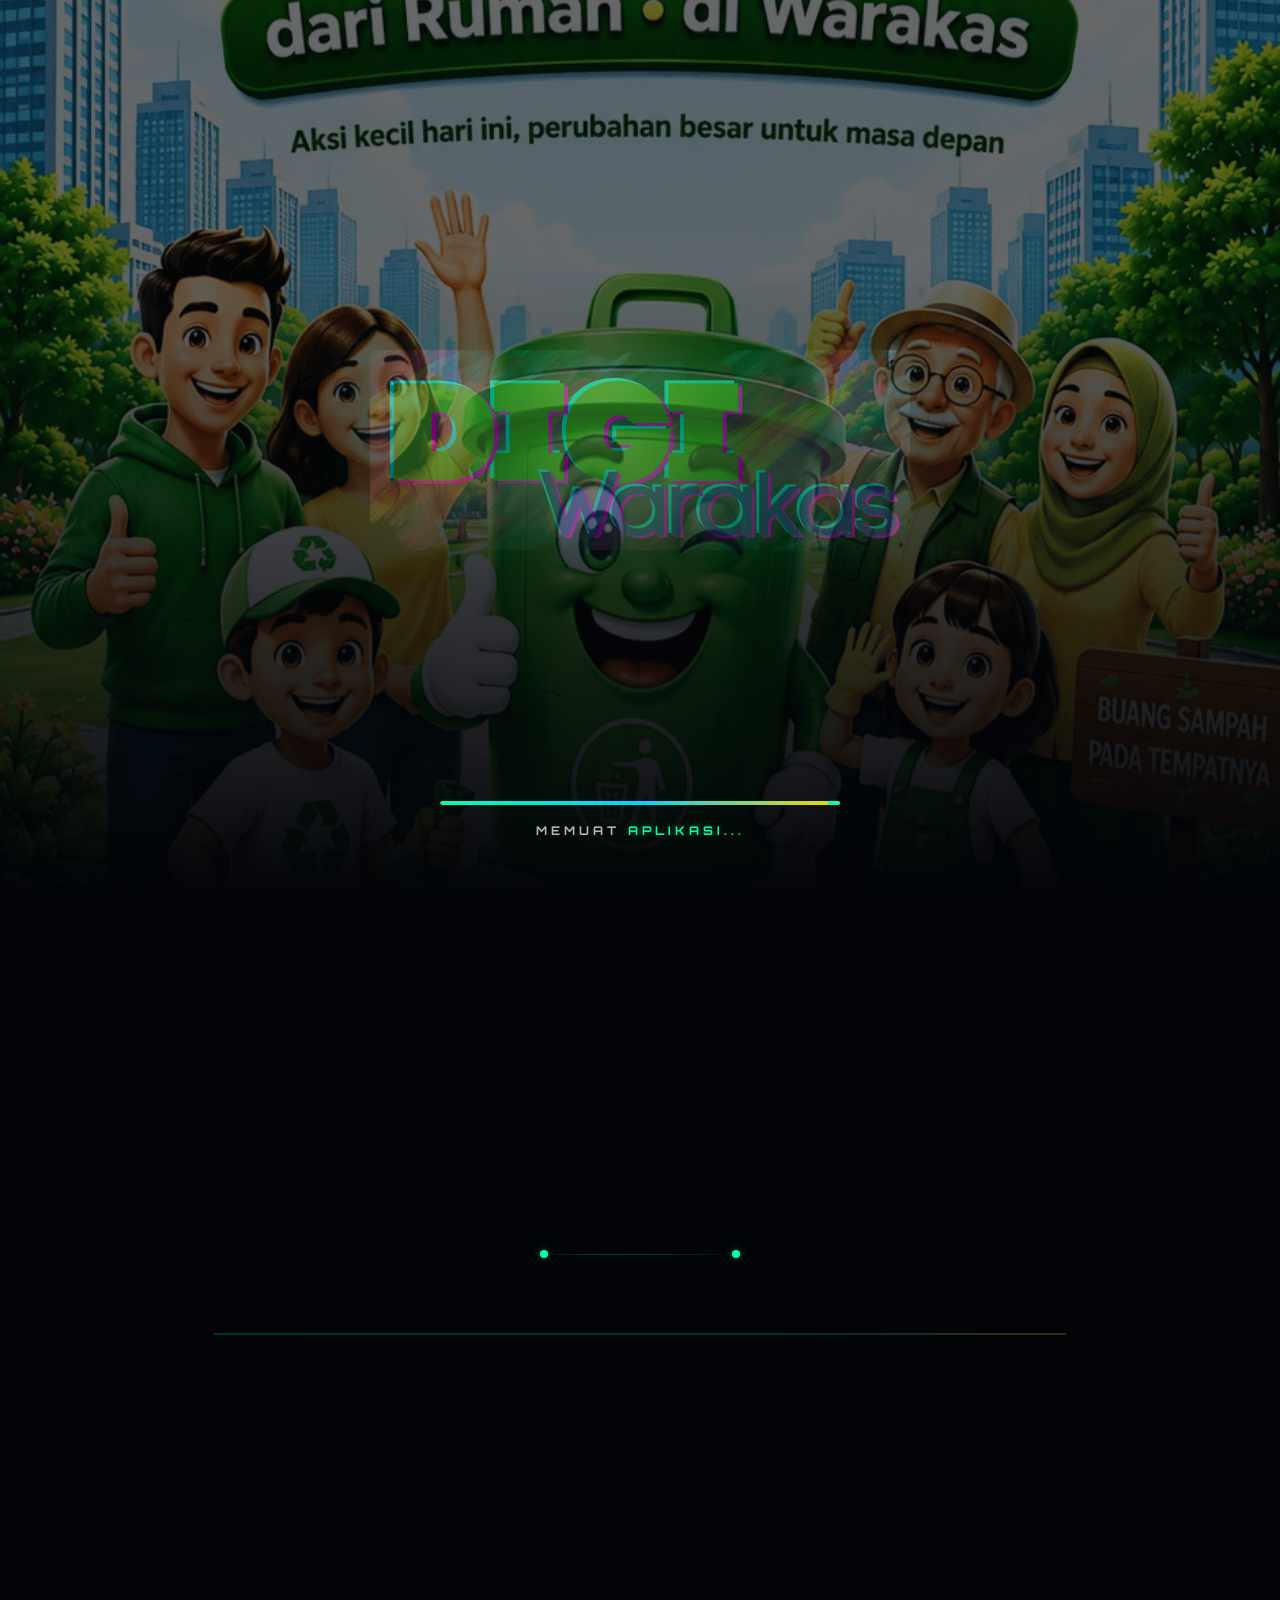
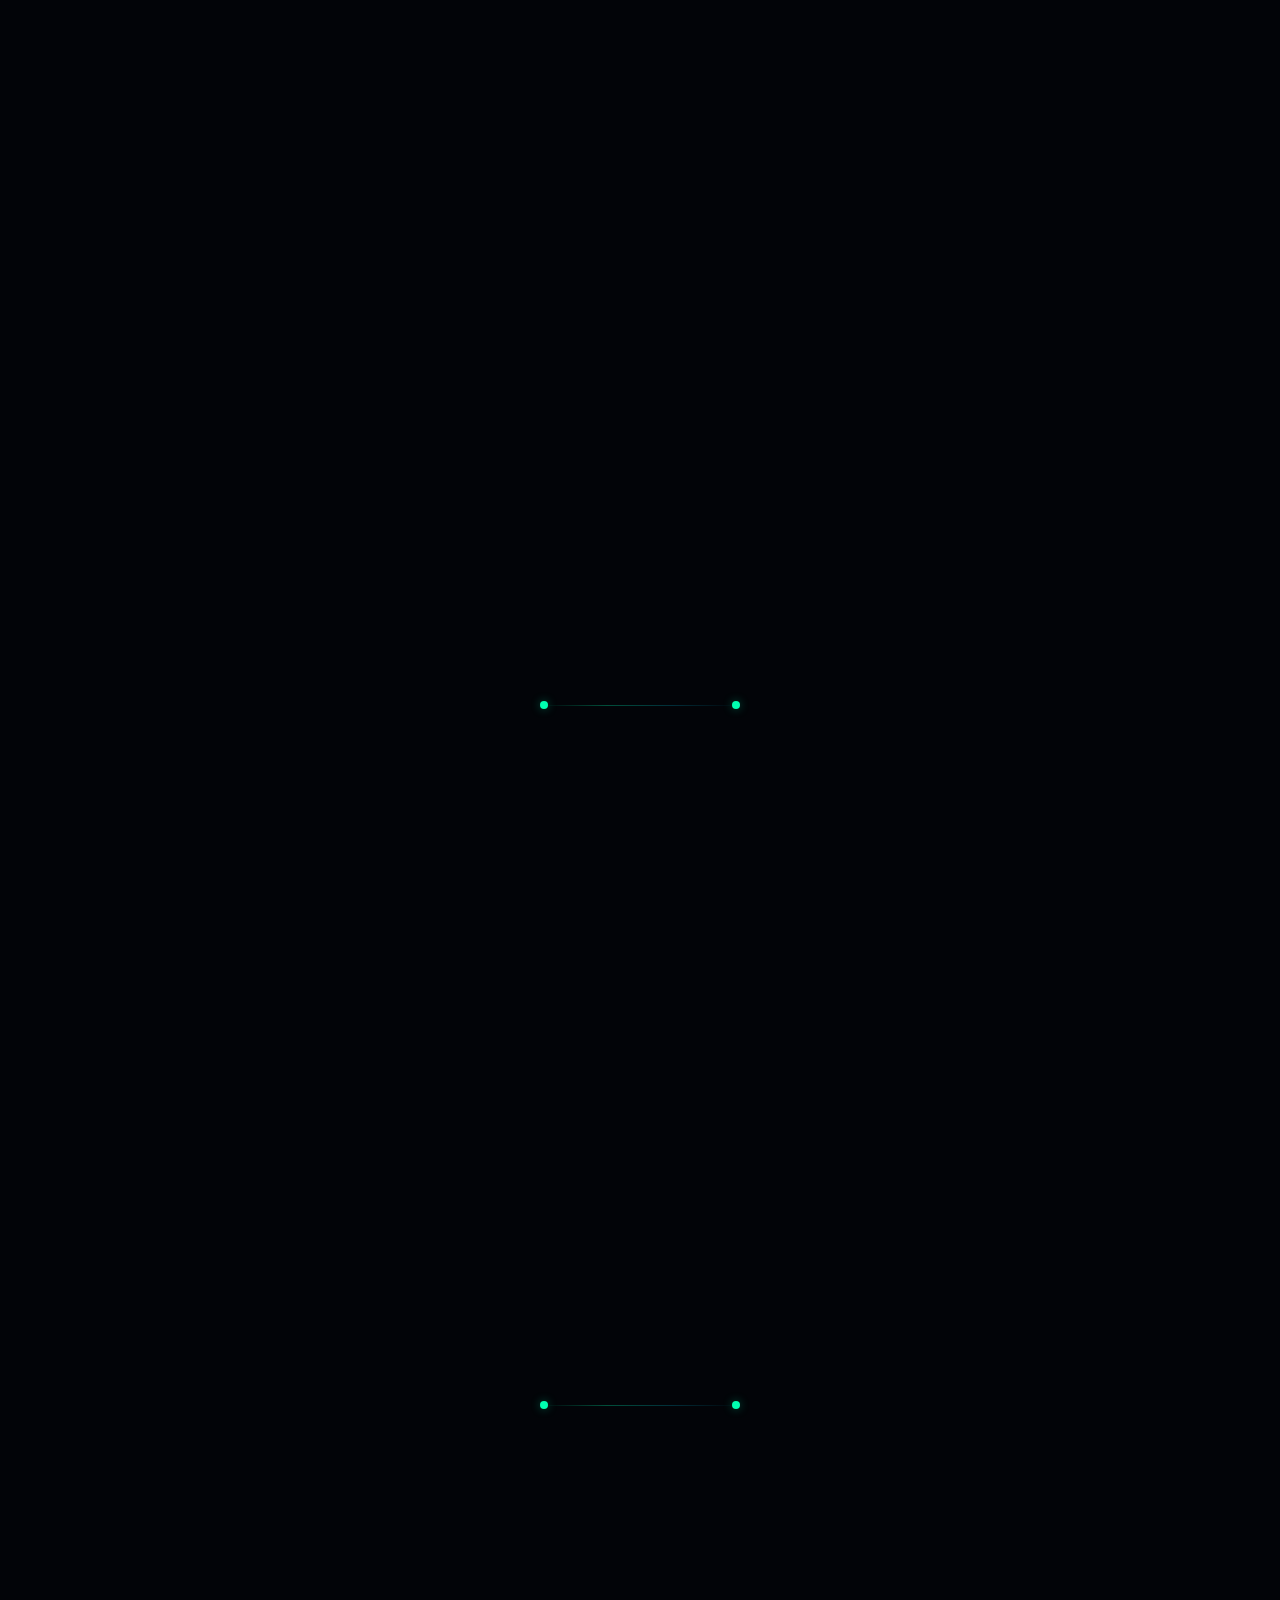
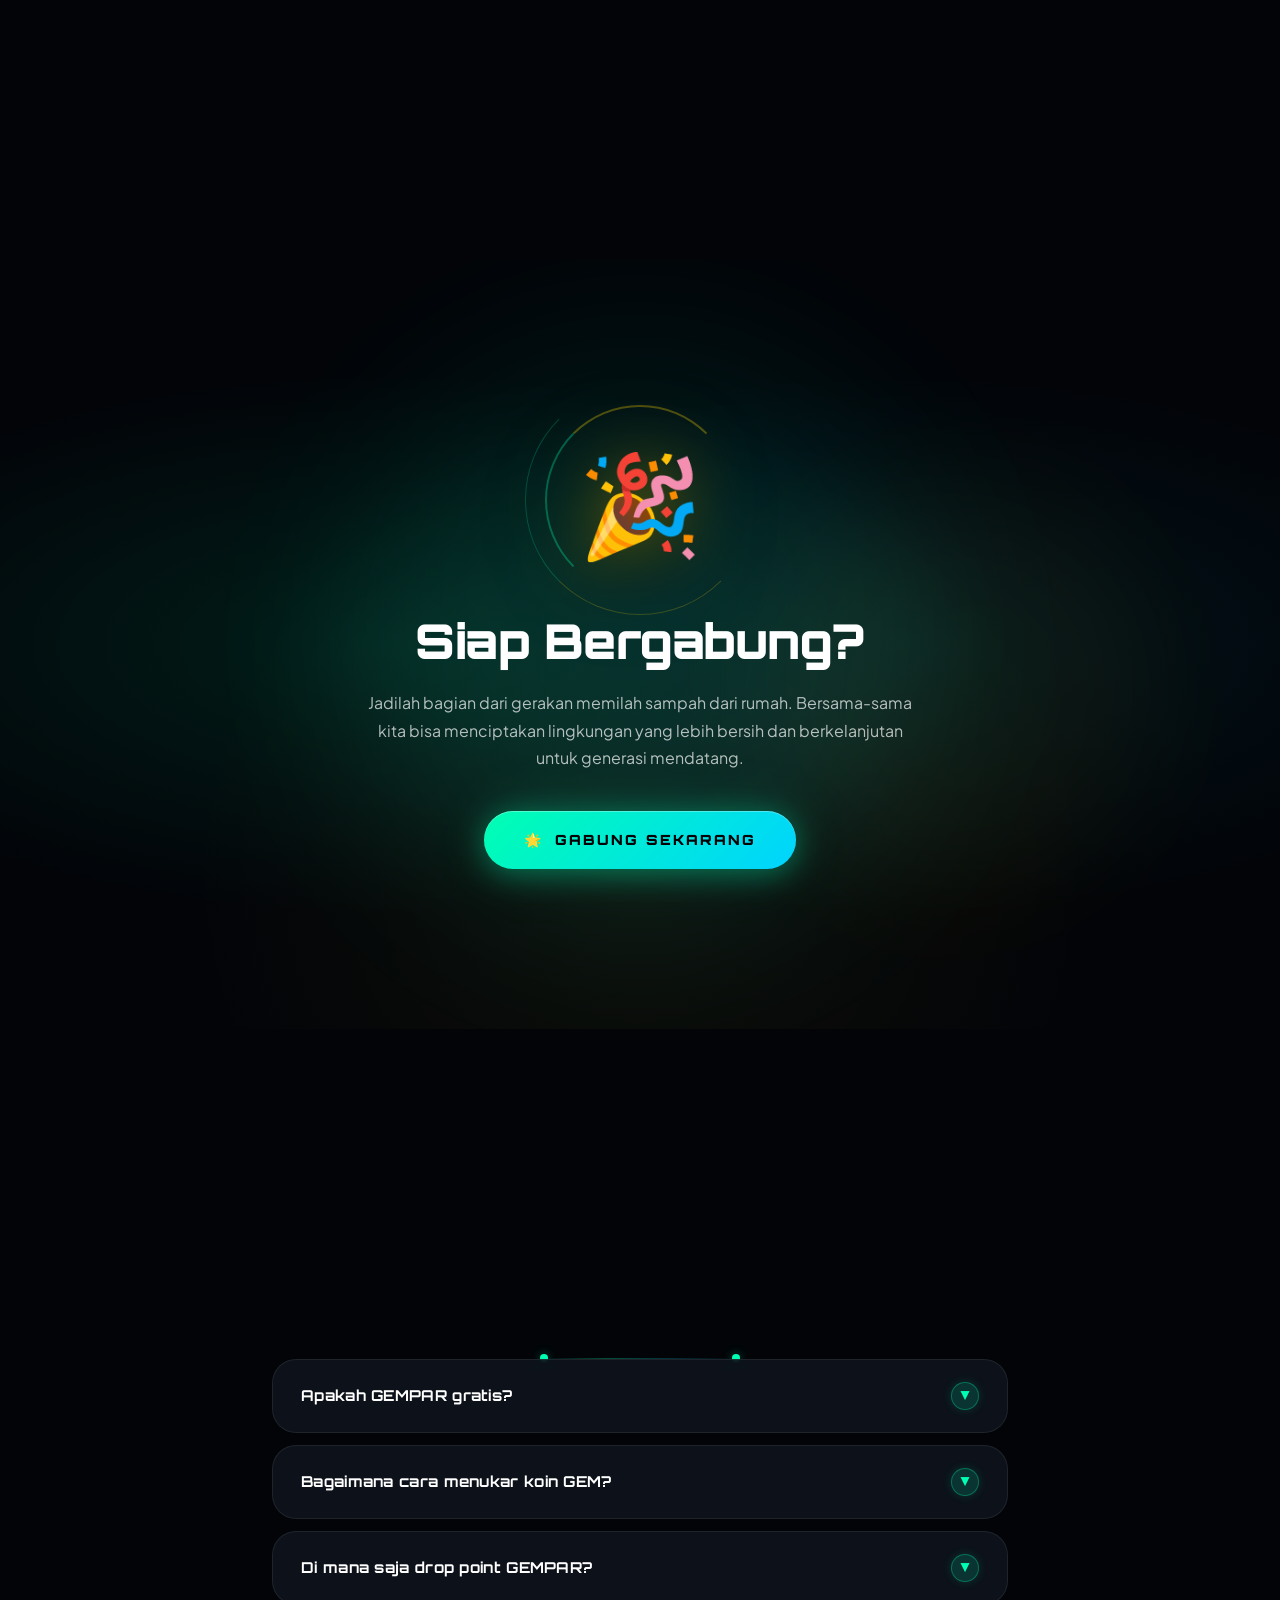
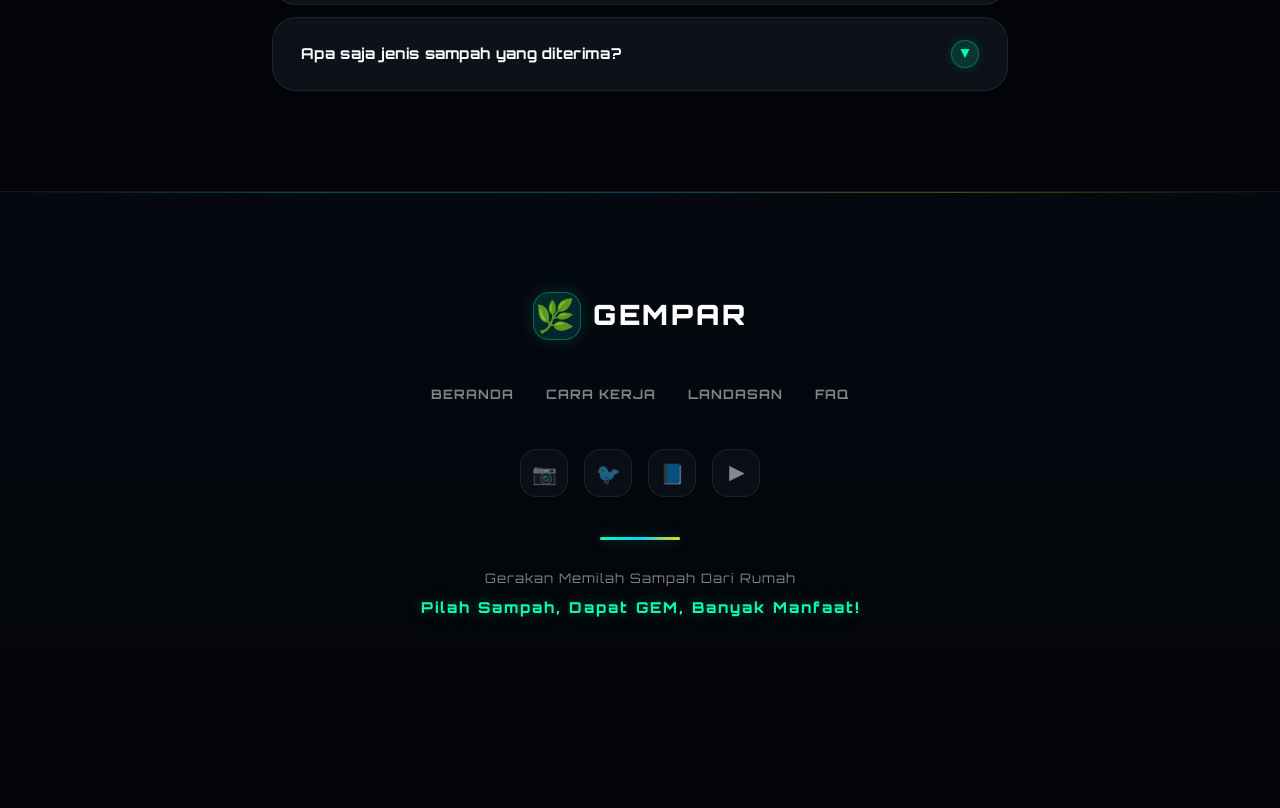
==== commit c92f519d: "Update index.html" ====
--- a/index.html
+++ b/index.html
@@ -290,15 +290,15 @@
 
 .g-glass {
   background: var(--g-bg-glass);
-  backdrop-filter: blur(16px);
-  -webkit-backdrop-filter: blur(16px);
+  backdrop-filter: blur(12px);
+  -webkit-backdrop-filter: blur(12px);
   border: 1px solid var(--g-border);
 }
 
 .g-glass-card {
   background: var(--g-bg-card);
-  backdrop-filter: blur(16px);
-  -webkit-backdrop-filter: blur(16px);
+  backdrop-filter: blur(12px);
+  -webkit-backdrop-filter: blur(12px);
   border: 1px solid var(--g-border);
   border-radius: var(--radius-lg);
   transition: all var(--transition-smooth);
@@ -825,58 +825,37 @@
 .hero-blob {
   position: absolute;
   border-radius: 50%;
-  filter: blur(100px);
+  filter: blur(80px);
   z-index: 0;
+  will-change: transform;
 }
 
 .hero-blob-1 {
-  width: 600px;
-  height: 600px;
+  width: 500px;
+  height: 500px;
   background: linear-gradient(135deg, var(--g-primary), var(--g-secondary));
   top: -150px;
   right: -100px;
-  opacity: 0.12;
-  animation: blobMove 12s ease-in-out infinite;
+  opacity: 0.10;
 }
 
 .hero-blob-2 {
-  width: 500px;
-  height: 500px;
+  width: 400px;
+  height: 400px;
   background: linear-gradient(135deg, var(--g-secondary), var(--g-accent));
   bottom: -150px;
   left: -100px;
-  opacity: 0.08;
-  animation: blobMove 15s ease-in-out infinite reverse;
+  opacity: 0.06;
 }
 
 .hero-blob-3 {
-  width: 400px;
-  height: 400px;
+  width: 300px;
+  height: 300px;
   background: var(--g-primary);
   top: 50%;
   left: 50%;
   transform: translate(-50%, -50%);
-  opacity: 0.05;
-  animation: blobMove 10s ease-in-out infinite 2s;
-}
-
-@keyframes blobMove {
-  0%, 100% {
-    border-radius: 60% 40% 30% 70% / 60% 30% 70% 40%;
-    transform: translate(0, 0) scale(1);
-  }
-  25% {
-    border-radius: 30% 60% 70% 40% / 50% 60% 30% 60%;
-    transform: translate(30px, -30px) scale(1.05);
-  }
-  50% {
-    border-radius: 50% 50% 40% 60% / 40% 50% 60% 50%;
-    transform: translate(-20px, 20px) scale(0.95);
-  }
-  75% {
-    border-radius: 40% 60% 50% 50% / 60% 40% 50% 60%;
-    transform: translate(20px, 10px) scale(1.02);
-  }
+  opacity: 0.04;
 }
 
 /* Hero Content */
@@ -908,6 +887,23 @@
   text-transform: uppercase;
   animation: fadeInUp 0.8s ease 0.2s both;
   box-shadow: 0 0 20px var(--g-primary-dim), inset 0 1px 0 rgba(255, 255, 255, 0.1);
+  text-align: center;
+  max-width: 90vw;
+}
+
+@media (max-width: 480px) {
+  .hero-badge {
+    font-size: 9px;
+    padding: 8px 16px;
+    letter-spacing: 1px;
+  }
+}
+
+@media (max-width: 360px) {
+  .hero-badge {
+    font-size: 8px;
+    padding: 6px 12px;
+  }
 }
 
 .badge-dot {
@@ -1010,62 +1006,10 @@
 
 /* Hero Stats - Gaming Style */
 .hero-stats {
-  display: flex;
-  justify-content: center;
-  gap: 40px;
-  margin-bottom: 40px;
-  flex-wrap: wrap;
-  animation: fadeInUp 0.8s ease 0.8s both;
-}
-
-.hero-stat {
-  text-align: center;
-  padding: 16px 24px;
-  background: var(--g-bg-glass);
-  backdrop-filter: blur(10px);
-  border: 1px solid var(--g-border);
-  border-radius: var(--radius-lg);
-  min-width: 120px;
-  position: relative;
-  overflow: hidden;
-  transition: all var(--transition-smooth);
-}
-
-.hero-stat::before {
-  content: '';
-  position: absolute;
-  top: 0;
-  left: 0;
-  right: 0;
-  height: 2px;
-  background: linear-gradient(90deg, transparent, var(--g-primary), var(--g-secondary), transparent);
-  opacity: 0.5;
-}
-
-.hero-stat:hover {
-  border-color: var(--g-border-neon);
-  box-shadow: 0 0 20px var(--g-primary-dim);
-  transform: translateY(-2px);
-}
-
-.stat-number {
-  font-size: 36px;
-  font-weight: 900;
-  color: var(--g-primary);
-  font-family: var(--font-gaming);
-  text-shadow: 0 0 20px var(--g-primary-glow);
-  line-height: 1;
-  margin-bottom: 4px;
-}
-
-.stat-label {
-  font-size: 11px;
-  color: var(--g-text-muted);
-  font-weight: 700;
-  letter-spacing: 2px;
-  text-transform: uppercase;
-  font-family: var(--font-gaming);
-}
+  display: none;
+}
+
+/* Hero Stats dihapus sesuai revisi - CSS disembunyikan */
 
 /* Hero CTA Buttons */
 .hero-cta {
@@ -1557,151 +1501,9 @@
 }
 
 /* ============================================
-   BAGIAN 6: IMPACT SECTION - EVENT STATS
+   BAGIAN 6: IMPACT SECTION - REMOVED
    ============================================ */
-
-.impact-section {
-  padding: var(--section-pad-y) var(--section-pad-x);
-  max-width: 1200px;
-  margin: 0 auto;
-  position: relative;
-}
-
-.impact-header {
-  text-align: center;
-  margin-bottom: 60px;
-}
-
-.impact-header h2 {
-  font-size: clamp(28px, 4vw, 42px);
-  font-weight: 900;
-  color: var(--g-text-primary);
-  margin-bottom: 16px;
-  font-family: var(--font-gaming);
-  letter-spacing: -0.5px;
-}
-
-.impact-header p {
-  color: var(--g-text-muted);
-  font-size: 16px;
-  max-width: 500px;
-  margin: 0 auto;
-}
-
-/* Impact Grid - Event Stats Style */
-.impact-grid {
-  display: grid;
-  grid-template-columns: repeat(2, 1fr);
-  gap: 20px;
-}
-
-@media (min-width: 768px) {
-  .impact-grid {
-    grid-template-columns: repeat(4, 1fr);
-  }
-}
-
-/* Impact Card - Gaming Stat Card */
-.impact-card {
-  background: var(--g-bg-card);
-  backdrop-filter: blur(16px);
-  -webkit-backdrop-filter: blur(16px);
-  border: 1px solid var(--g-border);
-  border-radius: var(--radius-lg);
-  padding: 36px 24px;
-  text-align: center;
-  transition: all var(--transition-smooth);
-  position: relative;
-  overflow: hidden;
-}
-
-.impact-card::before {
-  content: '';
-  position: absolute;
-  top: 0;
-  left: 0;
-  right: 0;
-  height: 3px;
-  background: linear-gradient(90deg, var(--g-primary), var(--g-secondary));
-  opacity: 0;
-  transition: opacity var(--transition-smooth);
-}
-
-.impact-card::after {
-  content: '';
-  position: absolute;
-  inset: 0;
-  background: radial-gradient(circle at 50% 0%, var(--g-primary-dim) 0%, transparent 60%);
-  opacity: 0;
-  transition: opacity var(--transition-smooth);
-  pointer-events: none;
-}
-
-.impact-card:hover {
-  transform: translateY(-6px);
-  border-color: var(--g-border-neon);
-  box-shadow: var(--shadow-card-hover);
-}
-
-.impact-card:hover::before,
-.impact-card:hover::after {
-  opacity: 1;
-}
-
-/* Impact Icon */
-.impact-icon {
-  font-size: 44px;
-  margin-bottom: 16px;
-  display: block;
-  filter: drop-shadow(0 0 10px var(--g-primary-glow));
-  transition: all var(--transition-smooth);
-}
-
-.impact-card:hover .impact-icon {
-  transform: scale(1.15);
-  filter: drop-shadow(0 0 20px var(--g-primary-glow));
-}
-
-/* Impact Number - Gaming Counter */
-.impact-number {
-  font-size: 36px;
-  font-weight: 900;
-  color: var(--g-primary);
-  margin-bottom: 4px;
-  font-family: var(--font-gaming);
-  text-shadow: 0 0 20px var(--g-primary-glow);
-  line-height: 1;
-  position: relative;
-  display: inline-block;
-}
-
-.impact-number::after {
-  content: '';
-  position: absolute;
-  bottom: -4px;
-  left: 50%;
-  transform: translateX(-50%);
-  width: 40px;
-  height: 2px;
-  background: linear-gradient(90deg, transparent, var(--g-primary), transparent);
-  opacity: 0.5;
-}
-
-.impact-number span {
-  color: var(--g-accent);
-  text-shadow: 0 0 15px var(--g-accent-glow);
-}
-
-/* Impact Label */
-.impact-label {
-  font-size: 11px;
-  color: var(--g-text-muted);
-  font-weight: 700;
-  letter-spacing: 2px;
-  text-transform: uppercase;
-  font-family: var(--font-gaming);
-  margin-top: 8px;
-}
+/* Impact section dihapus sesuai revisi */
 
 /* ============================================
    BAGIAN 7: POSTER SECTION - CAMPAIGN DISPLAY
@@ -1759,6 +1561,13 @@
   z-index: 2;
 }
 
+.poster-image {
+  width: 100%;
+  height: auto;
+  display: block;
+  border-radius: var(--radius-xl);
+}
+
 .poster-placeholder {
   padding: 80px 20px;
   text-align: center;
@@ -1767,6 +1576,10 @@
   color: var(--g-text-primary);
   position: relative;
   overflow: hidden;
+  display: flex;
+  flex-direction: column;
+  align-items: center;
+  justify-content: center;
 }
 
 .poster-placeholder::before {
@@ -1804,22 +1617,22 @@
 }
 
 /* ============================================
-   BAGIAN 8: TESTIMONIALS - PLAYER FEEDBACK
+   LANDASAN PROGRAM GEMPAR - Digital Info Board
    ============================================ */
 
-.testimonials-section {
+.landasan-section {
   padding: var(--section-pad-y) var(--section-pad-x);
   max-width: 1200px;
   margin: 0 auto;
   position: relative;
 }
 
-.testimonials-header {
+.landasan-header {
   text-align: center;
-  margin-bottom: 60px;
-}
-
-.testimonials-header h2 {
+  margin-bottom: 48px;
+}
+
+.landasan-header h2 {
   font-size: clamp(28px, 4vw, 42px);
   font-weight: 900;
   color: var(--g-text-primary);
@@ -1828,151 +1641,112 @@
   letter-spacing: -0.5px;
 }
 
-.testimonials-header p {
-  color: var(--g-text-muted);
-  font-size: 16px;
-  max-width: 500px;
+.landasan-container {
+  max-width: 900px;
   margin: 0 auto;
 }
 
-/* Testimonials Grid */
-.testimonials-grid {
-  display: grid;
-  gap: 24px;
-}
-
-@media (min-width: 768px) {
-  .testimonials-grid {
-    grid-template-columns: repeat(2, 1fr);
-  }
-}
-
-@media (min-width: 1024px) {
-  .testimonials-grid {
-    grid-template-columns: repeat(3, 1fr);
-  }
-}
-
-/* Testimonial Card - Player Feedback */
-.testimonial-card {
+/* Premium Glass Card with Thin Border Glow */
+.landasan-glass-card {
   background: var(--g-bg-card);
-  backdrop-filter: blur(16px);
-  -webkit-backdrop-filter: blur(16px);
-  border: 1px solid var(--g-border);
-  border-radius: var(--radius-lg);
-  padding: 32px;
-  transition: all var(--transition-smooth);
+  backdrop-filter: blur(12px);
+  -webkit-backdrop-filter: blur(12px);
+  border: 1px solid var(--g-border-neon);
+  border-radius: var(--radius-xl);
+  padding: 40px 32px;
   position: relative;
   overflow: hidden;
-}
-
-.testimonial-card::before {
+  box-shadow: 
+    0 8px 32px rgba(0, 0, 0, 0.4),
+    0 0 30px rgba(0, 255, 178, 0.06),
+    inset 0 1px 0 rgba(255, 255, 255, 0.05);
+}
+
+/* Thin animated glow border */
+.landasan-glass-card::before {
   content: '';
   position: absolute;
   top: 0;
   left: 0;
   right: 0;
   height: 2px;
-  background: linear-gradient(90deg, var(--g-primary), var(--g-secondary));
-  opacity: 0;
-  transition: opacity var(--transition-smooth);
-}
-
-.testimonial-card::after {
-  content: '"';
-  position: absolute;
-  top: 16px;
-  right: 24px;
-  font-size: 80px;
-  font-family: Georgia, serif;
-  color: var(--g-primary);
-  opacity: 0.05;
-  line-height: 1;
-  pointer-events: none;
-}
-
-.testimonial-card:hover {
-  transform: translateY(-6px);
-  border-color: var(--g-border-neon);
-  box-shadow: var(--shadow-card-hover);
-}
-
-.testimonial-card:hover::before {
-  opacity: 1;
-}
-
-/* Testimonial Text */
-.testimonial-text {
+  background: linear-gradient(90deg, var(--g-primary), var(--g-secondary), var(--g-accent), var(--g-primary));
+  background-size: 300% 100%;
+  animation: gradientShift 6s ease infinite;
+  opacity: 0.6;
+}
+
+/* Regulation Icon */
+.landasan-icon {
+  font-size: 48px;
+  text-align: center;
+  margin-bottom: 24px;
+  filter: drop-shadow(0 0 15px var(--g-primary-glow));
+}
+
+/* Auto Scroll Vertical Container */
+.landasan-scroll-wrapper {
+  position: relative;
+  height: 200px;
+  overflow: hidden;
+  mask-image: linear-gradient(to bottom, transparent 0%, black 15%, black 85%, transparent 100%);
+  -webkit-mask-image: linear-gradient(to bottom, transparent 0%, black 15%, black 85%, transparent 100%);
+}
+
+.landasan-scroll-content {
+  animation: landasanScroll 25s linear infinite;
+  will-change: transform;
+}
+
+.landasan-scroll-content p {
   font-size: 15px;
   color: var(--g-text-secondary);
-  line-height: 1.8;
-  margin-bottom: 28px;
-  font-style: italic;
-  position: relative;
-  z-index: 1;
-}
-
-/* Testimonial Author */
-.testimonial-author {
-  display: flex;
-  align-items: center;
-  gap: 14px;
-}
-
-/* Avatar with Premium Frame */
-.testimonial-avatar {
-  width: 52px;
-  height: 52px;
-  background: linear-gradient(135deg, var(--g-primary-dim), var(--g-secondary-dim));
-  border-radius: 50%;
-  display: flex;
-  align-items: center;
-  justify-content: center;
-  font-size: 26px;
-  position: relative;
-  border: 2px solid var(--g-border);
-  transition: all var(--transition-smooth);
-}
-
-.testimonial-avatar::before {
-  content: '';
-  position: absolute;
-  inset: -4px;
-  border-radius: 50%;
-  border: 2px solid transparent;
-  border-top-color: var(--g-primary);
-  border-right-color: var(--g-secondary);
-  animation: rotateGlow 6s linear infinite;
-  opacity: 0.5;
-}
-
-.testimonial-card:hover .testimonial-avatar {
-  border-color: var(--g-border-neon);
-  box-shadow: 0 0 20px var(--g-primary-dim);
-}
-
-/* Author Info */
-.testimonial-info h4 {
-  font-size: 15px;
-  font-weight: 800;
-  color: var(--g-text-primary);
-  font-family: var(--font-gaming);
-  letter-spacing: 0.5px;
-}
-
-.testimonial-info span {
-  font-size: 12px;
-  color: var(--g-text-muted);
-}
-
-/* Stars Rating */
-.testimonial-stars {
-  color: var(--g-accent);
-  font-size: 14px;
-  margin-top: 4px;
-  text-shadow: 0 0 8px var(--g-accent-glow);
-  letter-spacing: 2px;
-}
+  line-height: 1.9;
+  text-align: center;
+  padding: 0 8px;
+}
+
+@keyframes landasanScroll {
+  0% { transform: translateY(0); }
+  100% { transform: translateY(-50%); }
+}
+
+/* Pause animation on hover for readability */
+.landasan-scroll-wrapper:hover .landasan-scroll-content {
+  animation-play-state: paused;
+}
+
+/* Duplicate content for seamless loop */
+.landasan-scroll-content::after {
+  content: attr(data-text);
+  display: block;
+  margin-top: 40px;
+}
+
+/* Responsive */
+@media (max-width: 768px) {
+  .landasan-glass-card {
+    padding: 28px 20px;
+  }
+  .landasan-scroll-wrapper {
+    height: 240px;
+  }
+  .landasan-scroll-content p {
+    font-size: 13px;
+    line-height: 1.8;
+  }
+}
+
+@media (max-width: 400px) {
+  .landasan-scroll-wrapper {
+    height: 280px;
+  }
+}
+
+/* ============================================
+   BAGIAN 8: TESTIMONIALS - REMOVED
+   ============================================ */
+/* Testimonials section dihapus sesuai revisi */
 
 /* ============================================
    BAGIAN 9: CTA SECTION - ULTIMATE JOIN
@@ -1996,32 +1770,30 @@
     radial-gradient(ellipse at 50% 80%, rgba(255, 215, 0, 0.05) 0%, transparent 50%);
 }
 
-/* CTA Blobs */
+/* CTA Blobs - Optimized */
 .cta-blob {
   position: absolute;
-  width: 700px;
-  height: 700px;
+  width: 600px;
+  height: 600px;
   background: linear-gradient(135deg, var(--g-primary), var(--g-secondary));
   border-radius: 50%;
-  filter: blur(120px);
-  opacity: 0.1;
+  filter: blur(80px);
+  opacity: 0.08;
   top: 50%;
   left: 50%;
   transform: translate(-50%, -50%);
-  animation: blobMove 15s ease-in-out infinite;
 }
 
 .cta-blob-2 {
   position: absolute;
-  width: 500px;
-  height: 500px;
+  width: 400px;
+  height: 400px;
   background: var(--g-accent);
   border-radius: 50%;
-  filter: blur(100px);
-  opacity: 0.06;
+  filter: blur(60px);
+  opacity: 0.04;
   top: 30%;
   right: 10%;
-  animation: blobMove 12s ease-in-out infinite reverse;
 }
 
 /* CTA Content */
@@ -2298,7 +2070,7 @@
 
 .footer {
   background: linear-gradient(180deg, var(--g-bg-dark), var(--g-bg-deep));
-  padding: 80px 20px 40px;
+  padding: 80px 20px 180px;
   color: var(--g-text-primary);
   position: relative;
   border-top: 1px solid var(--g-border);
@@ -2658,16 +2430,17 @@
 
 .pwa-banner {
   position: fixed;
-  bottom: 100px;
+  top: 0;
   left: 50%;
-  transform: translateX(-50%) translateY(120%);
+  transform: translateX(-50%) translateY(-100%);
   background: var(--g-bg-card);
   backdrop-filter: blur(20px);
   -webkit-backdrop-filter: blur(20px);
-  border-radius: var(--radius-xl);
+  border-radius: 0 0 var(--radius-xl) var(--radius-xl);
   padding: 16px 20px;
   box-shadow: 0 24px 64px rgba(0, 0, 0, 0.4), 0 0 40px var(--g-primary-dim);
   border: 1px solid var(--g-border-neon);
+  border-top: none;
   display: flex;
   align-items: center;
   gap: 16px;
@@ -2892,7 +2665,6 @@
 
   .steps-section,
   .gem-section,
-  .impact-section,
   .poster-section,
   .testimonials-section,
   .faq-section {
@@ -2905,7 +2677,7 @@
   }
 
   .footer {
-    padding: 100px 32px 48px;
+    padding: 100px 32px 180px;
   }
 }
 
@@ -3206,14 +2978,16 @@
 
 <!-- HEADER -->
 <header class="header" id="header">
+  <!-- ASSET: Logo Aplikasi -->
+  <!-- Ganti file di assets/images/logo-app.png untuk mengubah logo -->
   <a href="#" class="header-logo" id="headerLogo">
-    <span>🌿</span>
+    <span><img src="assets/images/logo-app.png" alt="Logo GEMPAR" style="width:40px;height:40px;object-fit:contain;border-radius:var(--radius-sm);" onerror="this.style.display='none';this.parentNode.innerHTML='🌿';"></span>
     <span id="headerLogoText">GEMPAR</span>
   </a>
   <nav class="header-nav" id="headerNav">
     <a href="#cara-kerja" class="nav-link">Cara Kerja</a>
     <a href="#gem" class="nav-link">Koin GEM</a>
-    <a href="#dampak" class="nav-link">Dampak</a>
+    <a href="#landasan" class="nav-link">Landasan</a>
     <a href="#faq" class="nav-link">FAQ</a>
   </nav>
   <a href="#gabung" class="header-cta" id="headerCta">🚀 Gabung</a>
@@ -3224,7 +2998,7 @@
 <nav class="mobile-nav" id="mobileNav">
   <a href="#cara-kerja" onclick="closeMobileMenu()">Cara Kerja</a>
   <a href="#gem" onclick="closeMobileMenu()">Koin GEM</a>
-  <a href="#dampak" onclick="closeMobileMenu()">Dampak</a>
+  <a href="#landasan" onclick="closeMobileMenu()">Landasan</a>
   <a href="#faq" onclick="closeMobileMenu()">FAQ</a>
   <a href="#gabung" onclick="closeMobileMenu()">Gabung Sekarang</a>
 </nav>
@@ -3238,17 +3012,20 @@
   <div class="hero-blob hero-blob-3"></div>
   <div class="particles-container hero-particles" id="heroParticles"></div>
   <div class="hero-content">
-    <div class="hero-badge" id="heroBadge"><span class="badge-dot"></span><span id="heroBadgeText">Gerakan Lingkungan #1 di Indonesia</span></div>
-    <div class="hero-mascot" id="heroMascot"><div class="mascot-placeholder">🌿</div></div>
+    <div class="hero-badge" id="heroBadge"><span class="badge-dot"></span><span id="heroBadgeText">Aplikasi Pilah Sampah Interaktif Terpadu Dari DIGI@Warakas</span></div>
+    <!-- ASSET: Maskot Hero -->
+    <!-- Ganti file di assets/images/mascot-hero.png untuk mengubah maskot -->
+    <div class="hero-mascot" id="heroMascot">
+      <div class="mascot-placeholder">
+        <img src="assets/images/mascot-hero.png" alt="Maskot GEMPAR" style="width:200px;height:200px;object-fit:contain;" onerror="this.style.display='none';this.parentNode.innerHTML='🌿';">
+      </div>
+    </div>
     <div class="hero-title">
       <h1 id="heroTitle">Gerakan Memilah <span class="highlight">Sampah</span> Dari Rumah</h1>
       <p id="heroSubtitle">Pilah sampah dari rumah, dapat GEM, banyak manfaat! Gabung sekarang dan jadilah bagian dari perubahan untuk lingkungan yang lebih bersih.</p>
     </div>
-    <div class="hero-stats" id="heroStats">
-      <div class="hero-stat"><div class="stat-number" data-count="15000">0</div><div class="stat-label">Anggota Aktif</div></div>
-      <div class="hero-stat"><div class="stat-number" data-count="500">0</div><div class="stat-label">Drop Point</div></div>
-      <div class="hero-stat"><div class="stat-number" data-count="50">0</div><div class="stat-label">Ton Sampah</div></div>
-    </div>
+    <!-- Hero Stats dihapus sesuai revisi -->
+    <div class="hero-stats" id="heroStats" style="display:none;"></div>
     <div class="hero-cta" id="heroCta">
       <a href="#gabung" class="hero-btn" id="heroPrimaryCta">🚀 Mulai Sekarang <svg width="18" height="18" viewBox="0 0 24 24" fill="none" stroke="currentColor" stroke-width="2.5" stroke-linecap="round" stroke-linejoin="round"><path d="M5 12h14M12 5l7 7-7 7"/></svg></a>
       <a href="#cara-kerja" class="hero-btn-secondary" id="heroSecondaryCta"><svg width="16" height="16" viewBox="0 0 24 24" fill="none" stroke="currentColor" stroke-width="2" stroke-linecap="round" stroke-linejoin="round"><circle cx="12" cy="12" r="10"/><path d="M12 16v-4M12 8h.01"/></svg> Pelajari Caranya</a>
@@ -3276,7 +3053,11 @@
 <!-- GEM COIN SECTION -->
 <section class="gem-section" id="gem">
   <div class="gem-card animate-on-scroll">
-    <div class="gem-card-icon">💎</div>
+    <!-- ASSET: Ikon Koin GEM -->
+    <!-- Ganti file di assets/images/gem-icon.png untuk mengubah ikon GEM -->
+    <div class="gem-card-icon">
+      <img src="assets/images/gem-icon.png" alt="GEM Coin" style="width:80px;height:80px;object-fit:contain;" onerror="this.style.display='none';this.parentNode.innerHTML='💎';">
+    </div>
     <div class="gem-card-text">
       <h3 id="gemTitle">Apa itu Koin GEM?</h3>
       <p id="gemDesc">GEM adalah koin kebaikan yang didapat dari setiap setoran sampah. Semakin rajin memilah, semakin banyak GEM yang terkumpul untuk ditukar dengan berbagai reward menarik.</p>
@@ -3285,19 +3066,23 @@
   </div>
 </section>
 
-<!-- IMPACT SECTION -->
-<section class="impact-section" id="dampak">
-  <div class="impact-header animate-on-scroll">
-    <div class="section-tag">Dampak</div>
-    <h2 id="impactTitle">Dampak Positif Kita</h2>
-    <p id="impactSubtitle">Setiap setoran sampah berarti satu langkah untuk bumi yang lebih baik</p>
+<!-- LANDASAN PROGRAM GEMPAR -->
+<section class="landasan-section" id="landasan">
+  <div class="landasan-header animate-on-scroll">
+    <div class="section-tag">Regulasi</div>
+    <h2 id="landasanTitle">Landasan Program GEMPAR</h2>
   </div>
   <div class="section-divider"></div>
-  <div class="impact-grid" id="impactGrid">
-    <div class="impact-card animate-on-scroll delay-100"><span class="impact-icon">🌳</span><div class="impact-number" data-count="2500">0<span>+</span></div><div class="impact-label">Pohon Terselamatkan</div></div>
-    <div class="impact-card animate-on-scroll delay-200"><span class="impact-icon">💧</span><div class="impact-number" data-count="10000">0<span>+</span></div><div class="impact-label">Liter Air Terjaga</div></div>
-    <div class="impact-card animate-on-scroll delay-300"><span class="impact-icon">⚡</span><div class="impact-number" data-count="5000">0<span>+</span></div><div class="impact-label">kWh Energi Hemat</div></div>
-    <div class="impact-card animate-on-scroll delay-400"><span class="impact-icon">👥</span><div class="impact-number" data-count="15000">0<span>+</span></div><div class="impact-label">Masyarakat Terlibat</div></div>
+  <div class="landasan-container animate-on-scroll delay-200">
+    <div class="landasan-glass-card">
+      <div class="landasan-icon">📜</div>
+      <div class="landasan-scroll-wrapper">
+        <div class="landasan-scroll-content">
+          <p>"Dalam rangka menindaklanjuti Surat Edaran Menteri Lingkungan Hidup dan Kehutanan Republik Indonesia Nomor SE.5/MENLHK/PSLB3/PLB.0/10/2019 tentang Gerakan Nasional Pilah Sampah dari Rumah, Peraturan Daerah Nomor 3 Tahun 2013 tentang Pengelolaan Sampah, Peraturan Gubernur Nomor 77 Tahun 2020 tentang Pengelolaan Sampah Lingkup Rukun Warga dan Peraturan Gubernur Nomor 102 Tahun 2021 tentang Kewajiban Pengelolaan Sampah di Kawasan dan Perusahaan serta untuk penguatan kesadaran serta partisipasi masyarakat terhadap akselerasi pengelolaan sampah yang aman dan berkelanjutan di wilayah Provinsi DKI Jakarta."</p>
+        </div>
+      </div>
+      <div class="landasan-glow-border"></div>
+    </div>
   </div>
 </section>
 
@@ -3309,31 +3094,14 @@
     <p id="posterSubtitle">Sebarkan semangat memilah sampah ke seluruh komunitas</p>
   </div>
   <div class="section-divider"></div>
+  <!-- ASSET: Poster Dinamis -->
+  <!-- Upload poster ke assets/images/poster.png untuk mengganti tampilan ini -->
   <div class="poster-container animate-on-scroll delay-200" id="posterContainer">
-    <div class="poster-placeholder"><div class="icon">📋</div><h3>Poster GEMPAR</h3><p>Upload poster.png ke GitHub untuk tampil di sini</p></div>
-  </div>
-</section>
-
-<!-- TESTIMONIALS SECTION -->
-<section class="testimonials-section" id="testimoni">
-  <div class="testimonials-header animate-on-scroll">
-    <div class="section-tag">Testimoni</div>
-    <h2 id="testimonialsTitle">Apa Kata Mereka?</h2>
-    <p id="testimonialsSubtitle">Pengalaman nyata dari anggota GEMPAR</p>
-  </div>
-  <div class="section-divider"></div>
-  <div class="testimonials-grid" id="testimonialsGrid">
-    <div class="testimonial-card animate-on-scroll delay-100">
-      <p class="testimonial-text">"GEMPAR mengubah cara pandang saya tentang sampah. Sekarang memilah jadi kebiasaan sehari-hari dan saya dapat reward juga!"</p>
-      <div class="testimonial-author"><div class="testimonial-avatar">👩</div><div class="testimonial-info"><h4>Sari Dewi</h4><span>Ibu Rumah Tangga, Jakarta</span><div class="testimonial-stars">★★★★★</div></div></div>
-    </div>
-    <div class="testimonial-card animate-on-scroll delay-200">
-      <p class="testimonial-text">"Anak-anak jadi lebih aware soal lingkungan berkat GEMPAR. Seru banget bisa belajar sambil dapat koin GEM!"</p>
-      <div class="testimonial-author"><div class="testimonial-avatar">👨</div><div class="testimonial-info"><h4>Budi Santoso</h4><span>Guru SD, Bandung</span><div class="testimonial-stars">★★★★★</div></div></div>
-    </div>
-    <div class="testimonial-card animate-on-scroll delay-300">
-      <p class="testimonial-text">"Drop point dekat rumah, prosesnya cepat, dan aplikasinya user-friendly. GEMPAR benar-benar solusi sampah modern!"</p>
-      <div class="testimonial-author"><div class="testimonial-avatar">👩‍💼</div><div class="testimonial-info"><h4>Rina Kusuma</h4><span>Mahasiswa, Surabaya</span><div class="testimonial-stars">★★★★★</div></div></div>
+    <img src="assets/images/poster.png" alt="Poster GEMPAR" class="poster-image" id="posterImage" onerror="this.style.display='none';document.getElementById('posterFallback').style.display='flex';">
+    <div class="poster-placeholder" id="posterFallback" style="display:none;">
+      <div class="icon">📋</div>
+      <h3>Poster GEMPAR</h3>
+      <p>Upload poster.png ke assets/images/poster.png untuk mengganti tampilan ini.</p>
     </div>
   </div>
 </section>
@@ -3344,7 +3112,12 @@
   <div class="cta-blob-2"></div>
   <div class="particles-container cta-particles" id="ctaParticles"></div>
   <div class="cta-content">
-    <div class="cta-mascot" id="ctaMascot"><div class="mascot-placeholder cta">🎉</div></div>
+    <!-- ASSET: Maskot CTA (fallback ke mascot-hero.png) -->
+    <div class="cta-mascot" id="ctaMascot">
+      <div class="mascot-placeholder cta">
+        <img src="assets/images/mascot-hero.png" alt="Maskot GEMPAR" style="width:160px;height:160px;object-fit:contain;" onerror="this.style.display='none';this.parentNode.innerHTML='🎉';">
+      </div>
+    </div>
     <h2 id="ctaTitle">Siap Bergabung?</h2>
     <p id="ctaDesc">Jadilah bagian dari gerakan memilah sampah dari rumah. Bersama-sama kita bisa menciptakan lingkungan yang lebih bersih dan berkelanjutan untuk generasi mendatang.</p>
     <a href="#" class="cta-button" id="ctaBtn" target="_blank" rel="noopener"><span>🌟</span><span id="ctaBtnLabel">Gabung Sekarang</span></a>
@@ -3371,7 +3144,7 @@
 <footer class="footer">
   <div class="footer-content">
     <div class="footer-logo"><span>🌿</span><span id="footerLogoText">GEMPAR</span></div>
-    <div class="footer-links" id="footerLinks"><a href="#beranda">Beranda</a><a href="#cara-kerja">Cara Kerja</a><a href="#dampak">Dampak</a><a href="#faq">FAQ</a></div>
+    <div class="footer-links" id="footerLinks"><a href="#beranda">Beranda</a><a href="#cara-kerja">Cara Kerja</a><a href="#landasan">Landasan</a><a href="#faq">FAQ</a></div>
     <div class="footer-social" id="footerSocial"><a href="#" title="Instagram">📷</a><a href="#" title="Twitter">🐦</a><a href="#" title="Facebook">📘</a><a href="#" title="YouTube">▶️</a></div>
     <div class="footer-divider"></div>
     <p id="footerCopy">Gerakan Memilah Sampah Dari Rumah</p>
@@ -3382,7 +3155,7 @@
 <!-- FAB BLOCK -->
 <div class="fab-block-container" id="fabBlockContainer" data-position="right-bottom"></div>
 
-<!-- PWA BANNER -->
+<!-- PWA BANNER - Top Slide Notification -->
 <div class="pwa-banner" id="pwaBanner">
   <div class="pwa-banner-icon">🌿</div>
   <div class="pwa-banner-text"><h4>Install GEMPAR App</h4><p>Tambahkan ke layar utama untuk akses cepat</p></div>
@@ -3413,8 +3186,24 @@
   setTimeout(() => logo.classList.add('show'), 100);
   setTimeout(() => { bg.classList.add('show'); overlay.classList.add('show'); loader.classList.add('show'); }, 2000);
   setTimeout(() => {
+    // Fade out splash 1 (logo) - sembunyikan semua elemen splash 1
+    logo.style.opacity = '0';
+    logo.style.visibility = 'hidden';
+    loader.style.opacity = '0';
+    loader.style.visibility = 'hidden';
+    overlay.style.opacity = '0';
+    // Splash 2 (bg-splash.png) sudah tampil sebagai background
+    // Setelah fade selesai, hapus splash dari DOM
     splash.classList.add('fade-out');
-    setTimeout(() => { splash.classList.add('hidden'); initApp(); }, 800);
+    setTimeout(() => {
+      splash.classList.add('hidden');
+      // Hapus dari DOM untuk memastikan tidak ada elemen tersisa
+      if (splash.parentNode) {
+        splash.style.display = 'none';
+        splash.parentNode.removeChild(splash);
+      }
+      initApp();
+    }, 800);
   }, 5000);
 }
 
@@ -3467,13 +3256,20 @@
   const { position, buttons } = config.fab_block;
   c.setAttribute('data-position', position || 'right-bottom');
   const sorted = [...buttons].sort((a, b) => (a.order || 0) - (b.order || 0));
-  c.innerHTML = sorted.map(b =>
-    `<a href="${b.href}" class="fab-block fab-block--${b.theme || 'primary'}" target="${b.target || '_blank'}" rel="noopener" data-pulse="${b.pulse ? 'true' : 'false'}">` +
+  c.innerHTML = sorted.map(b => {
+    // ASSET: FAB Icons - Ganti file di assets/images/fab-chat.png dan fab-app.png
+    let iconHtml = `<span class="fab-block__icon">${b.icon}</span>`;
+    if (b.id === 'chat') {
+      iconHtml = `<span class="fab-block__icon"><img src="assets/images/fab-chat.png" alt="Chat" style="width:20px;height:20px;object-fit:contain;vertical-align:middle;" onerror="this.style.display='none';this.parentNode.innerHTML='${b.icon}';"></span>`;
+    } else if (b.id === 'app') {
+      iconHtml = `<span class="fab-block__icon"><img src="assets/images/fab-app.png" alt="App" style="width:20px;height:20px;object-fit:contain;vertical-align:middle;" onerror="this.style.display='none';this.parentNode.innerHTML='${b.icon}';"></span>`;
+    }
+    return `<a href="${b.href}" class="fab-block fab-block--${b.theme || 'primary'}" target="${b.target || '_blank'}" rel="noopener" data-pulse="${b.pulse ? 'true' : 'false'}">` +
     `<span class="fab-block__pulse"></span>` +
-    `<span class="fab-block__icon">${b.icon}</span>` +
+    iconHtml +
     `<span class="fab-block__label">${b.label}</span>` +
-    `</a>`
-  ).join('');
+    `</a>`;
+  }).join('');
 }
 
 function renderCTA(config) {
@@ -3633,41 +3429,8 @@
     entries.forEach(e => {
       if (e.isIntersecting && !countersAnimated) {
         countersAnimated = true;
-        document.querySelectorAll('.stat-number').forEach(c => {
-          const target = parseInt(c.dataset.count);
-          let start = 0;
-          const duration = 2000, inc = target / (duration / 16);
-          function update() {
-            start += inc;
-            if (start < target) {
-              c.textContent = Math.floor(start).toLocaleString('id-ID');
-              requestAnimationFrame(update);
-            } else {
-              c.textContent = target.toLocaleString('id-ID');
-            }
-          }
-          update();
-        });
-        // Impact counters
-        document.querySelectorAll('.impact-number').forEach(c => {
-          const numEl = c.querySelector('[data-count]') || c;
-          const target = parseInt(numEl.dataset.count);
-          if (!target) return;
-          let start = 0;
-          const duration = 2500, inc = target / (duration / 16);
-          function updateImpact() {
-            start += inc;
-            if (start < target) {
-              const span = c.querySelector('span');
-              c.childNodes[0].textContent = Math.floor(start).toLocaleString('id-ID');
-              requestAnimationFrame(updateImpact);
-            } else {
-              const span = c.querySelector('span');
-              c.childNodes[0].textContent = target.toLocaleString('id-ID');
-            }
-          }
-          updateImpact();
-        });
+        // Hero stat counters - REMOVED (stats dihapus)
+        // Impact counters - REMOVED (section dihapus)
       }
     });
   }, { threshold: 0.3 });
@@ -3700,12 +3463,24 @@
     pwaClose = document.getElementById('pwaCloseBtn'),
     pwaInstall = document.getElementById('pwaInstallBtn');
   let deferredPrompt;
+  let pwaDismissed = false;
+  let pwaAutoDismissTimer;
   window.addEventListener('beforeinstallprompt', e => {
     e.preventDefault();
     deferredPrompt = e;
-    setTimeout(() => pwaBanner?.classList.add('show'), 3000);
+    if (!pwaDismissed) {
+      setTimeout(() => {
+        pwaBanner?.classList.add('show');
+        // Auto dismiss setelah 5 detik
+        pwaAutoDismissTimer = setTimeout(() => {
+          pwaBanner?.classList.remove('show');
+        }, 5000);
+      }, 3000);
+    }
   });
   pwaClose?.addEventListener('click', () => {
+    pwaDismissed = true;
+    clearTimeout(pwaAutoDismissTimer);
     pwaBanner?.classList.remove('show');
   });
   pwaInstall?.addEventListener('click', async () => {
@@ -3756,8 +3531,8 @@
   renderCTA(config);
   renderFooter(config);
   initInteractions();
-  createParticles('heroParticles', 20);
-  createParticles('ctaParticles', 15);
+  createParticles('heroParticles', 12);
+  createParticles('ctaParticles', 8);
 }
 
 async function loadConfig() {
@@ -3789,4 +3564,4 @@
 </script>
 
 </body>
-</html>
+</html>
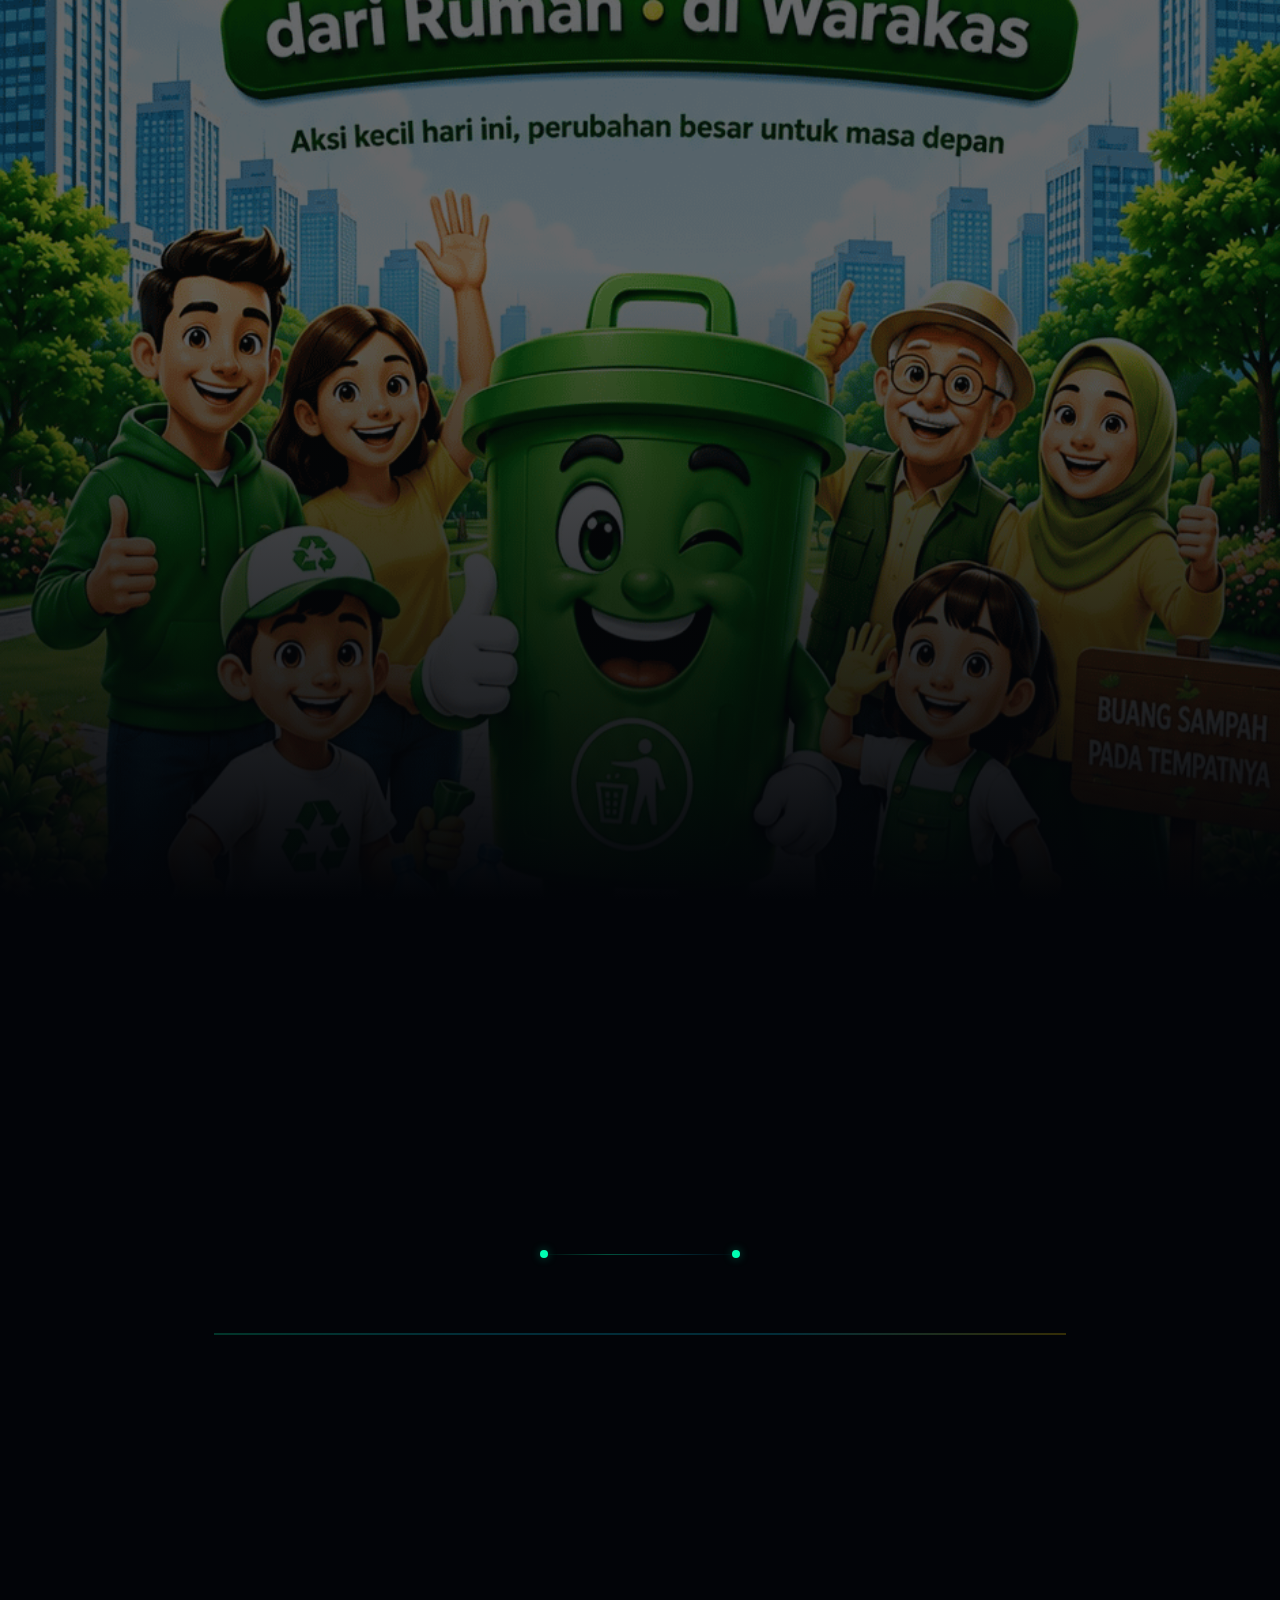
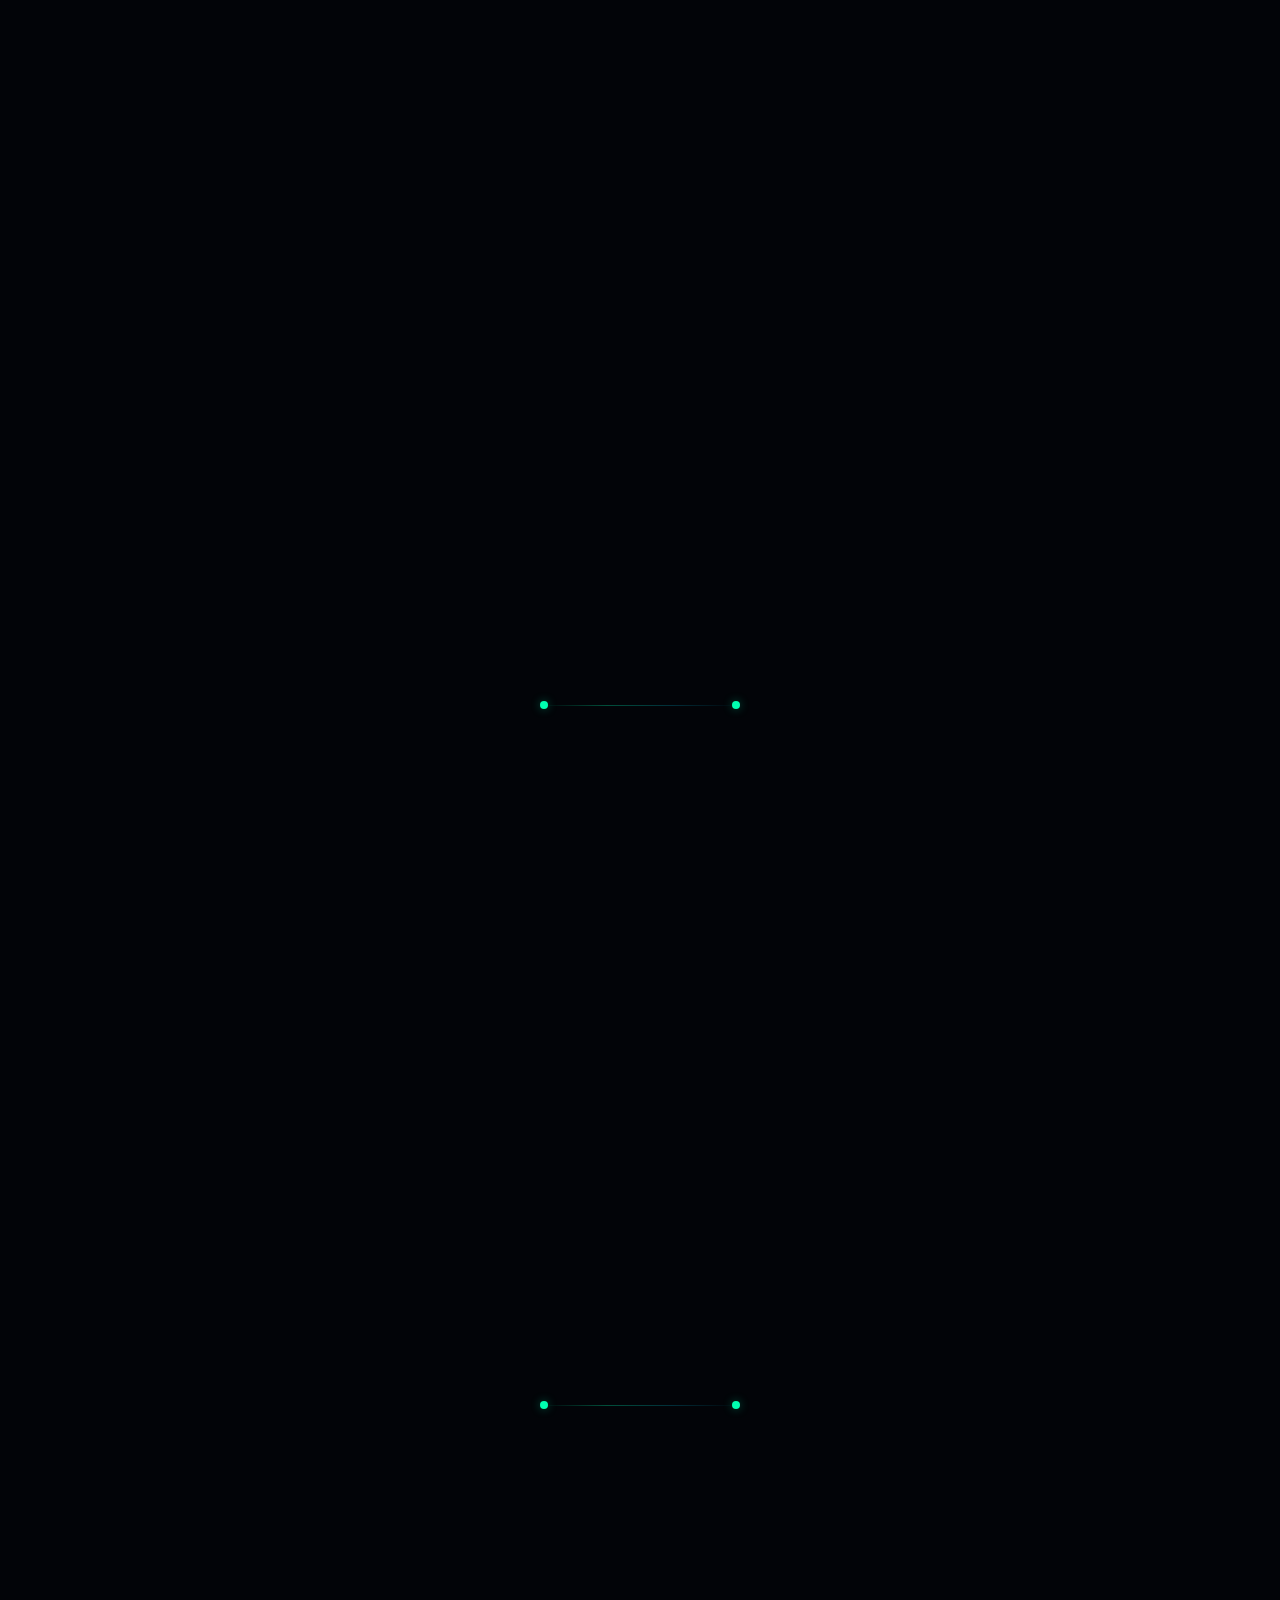
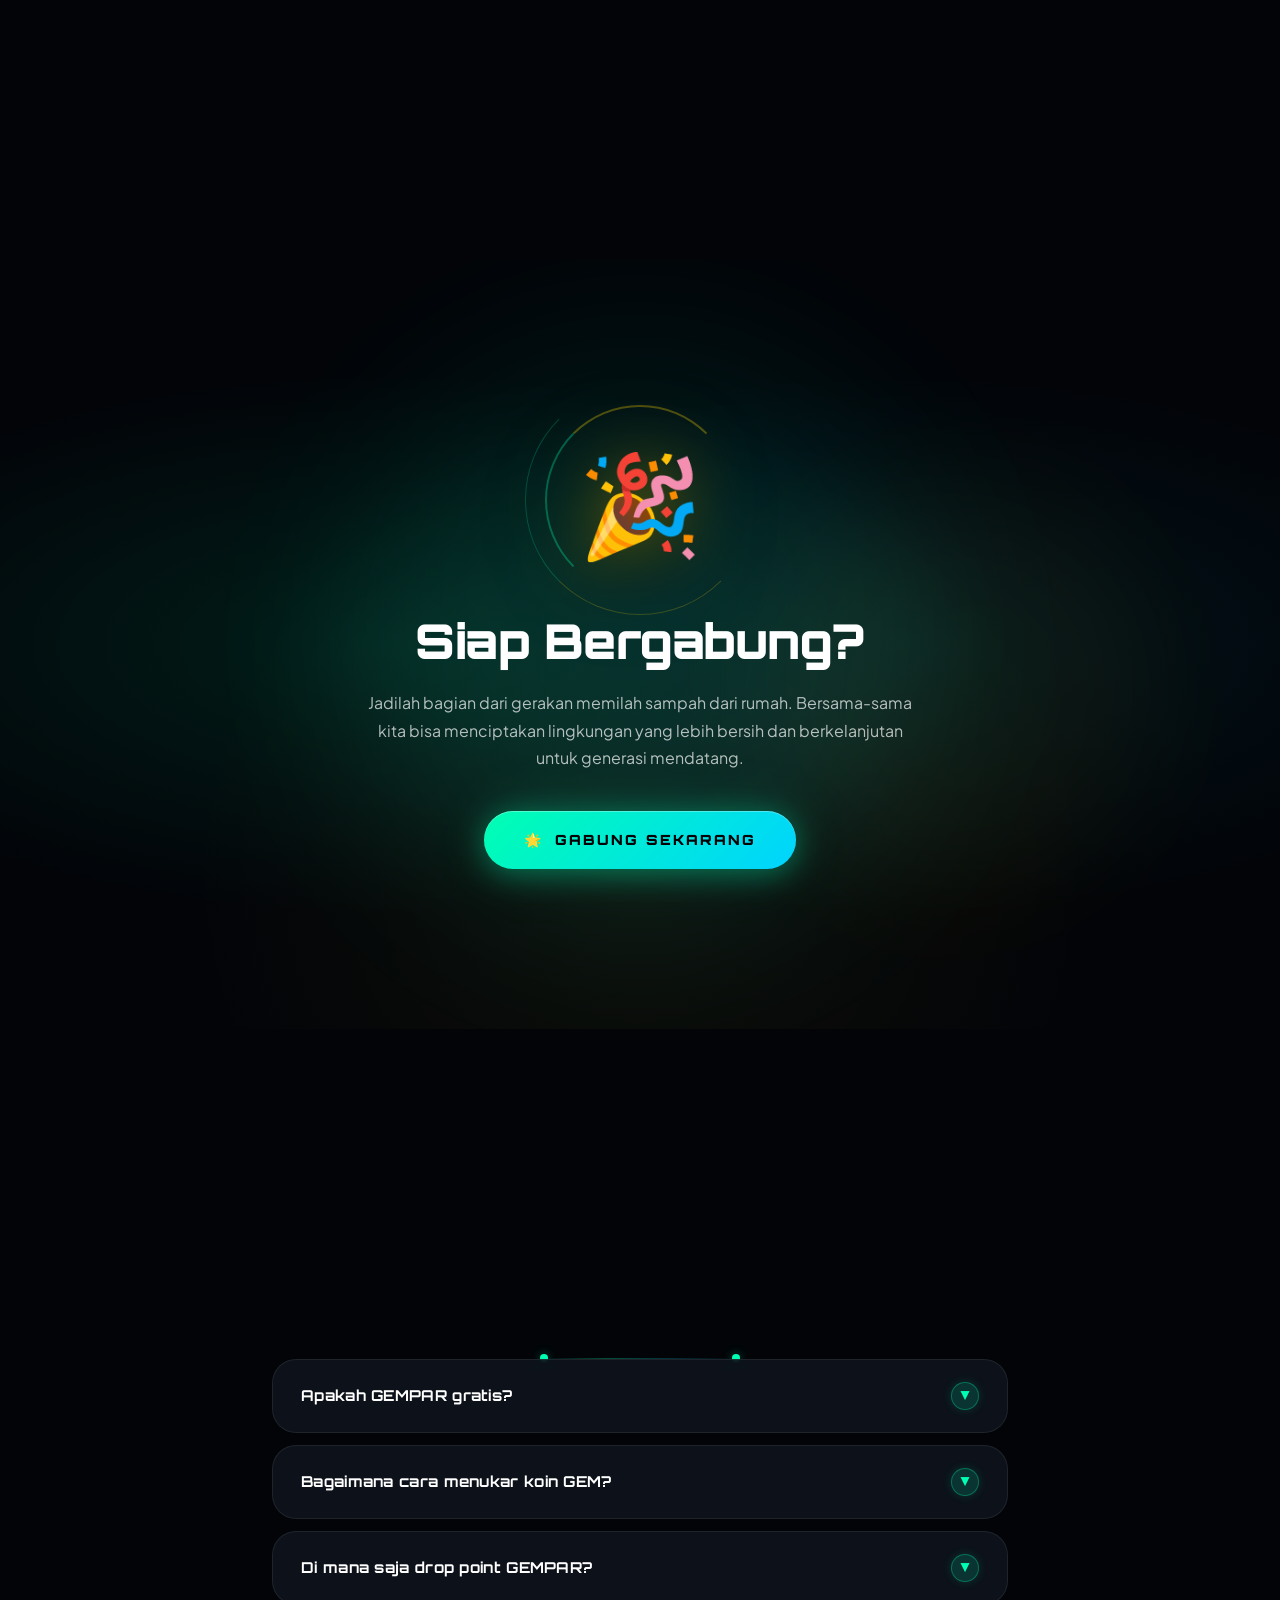
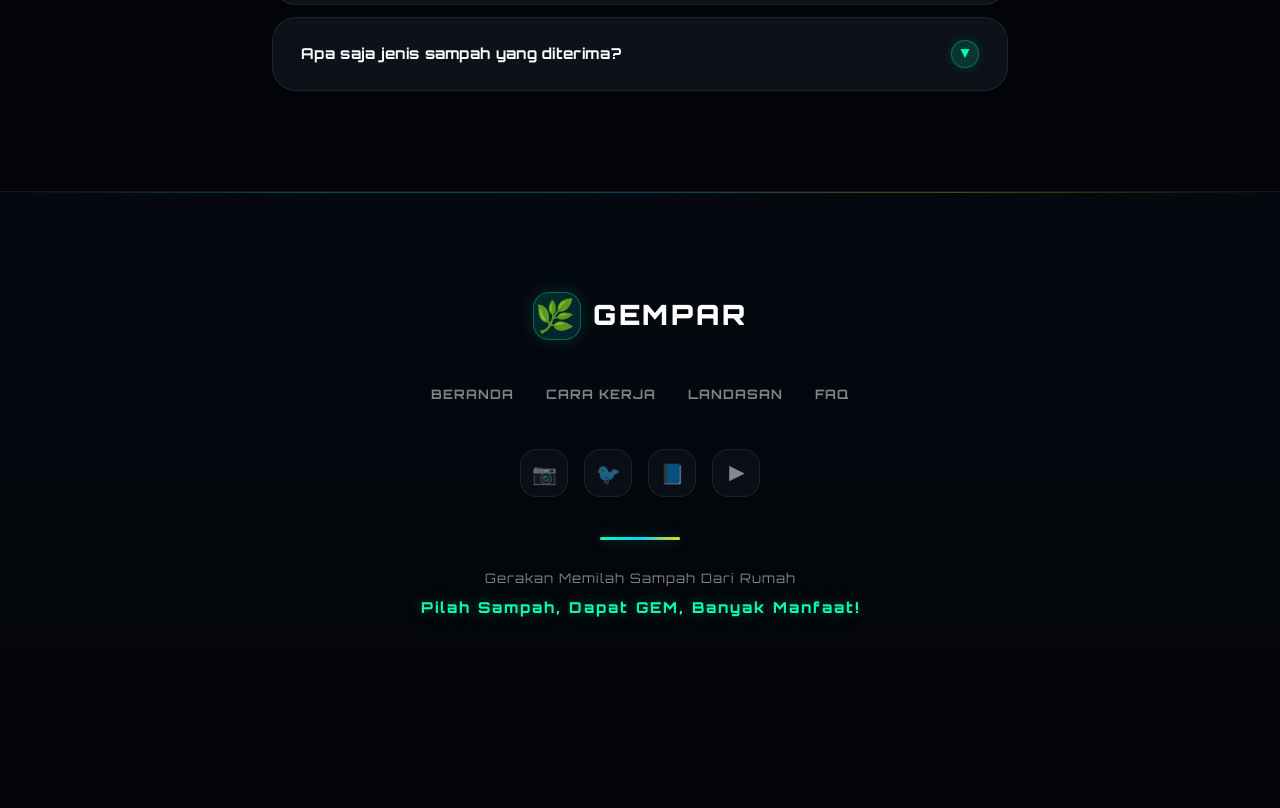
==== commit 5259b624: "Update index.html" ====
--- a/index.html
+++ b/index.html
@@ -417,23 +417,6 @@
   display: none;
 }
 
-.splash-logo {
-  position: absolute;
-  top: 50%;
-  left: 50%;
-  transform: translate(-50%, -50%);
-  max-width: 70vw;
-  max-height: 35vh;
-  opacity: 0;
-  transition: opacity 0.6s ease, transform 0.6s ease;
-  filter: drop-shadow(0 0 30px var(--g-primary-glow));
-}
-
-.splash-logo.show {
-  opacity: 1;
-  transform: translate(-50%, -50%) scale(1);
-}
-
 .splash-bg {
   position: absolute;
   inset: 0;
@@ -459,72 +442,6 @@
 
 .splash-overlay.show {
   opacity: 1;
-}
-
-.splash-loader {
-  position: absolute;
-  bottom: 60px;
-  left: 50%;
-  transform: translateX(-50%);
-  width: min(400px, 80vw);
-  height: auto;
-  opacity: 0;
-  transition: opacity 0.4s ease;
-  display: flex;
-  flex-direction: column;
-  align-items: center;
-  justify-content: center;
-  gap: 16px;
-}
-
-.splash-loader.show {
-  opacity: 1;
-}
-
-.splash-loader-track {
-  width: 100%;
-  height: 4px;
-  background: rgba(255, 255, 255, 0.05);
-  border-radius: 2px;
-  overflow: hidden;
-  position: relative;
-}
-
-.splash-loader-fill {
-  height: 100%;
-  width: 0%;
-  background: linear-gradient(90deg, var(--g-primary), var(--g-secondary), var(--g-accent));
-  border-radius: 2px;
-  animation: loaderFill 3s ease-in-out forwards;
-  box-shadow: 0 0 20px var(--g-primary-glow), 0 0 40px var(--g-secondary-glow);
-  position: relative;
-}
-
-.splash-loader-fill::after {
-  content: '';
-  position: absolute;
-  right: 0;
-  top: 50%;
-  transform: translateY(-50%);
-  width: 12px;
-  height: 12px;
-  background: var(--g-primary);
-  border-radius: 50%;
-  box-shadow: 0 0 15px var(--g-primary-glow), 0 0 30px var(--g-secondary-glow);
-}
-
-.splash-loader-text {
-  color: var(--g-text-secondary);
-  font-size: 12px;
-  font-weight: 700;
-  letter-spacing: 4px;
-  text-transform: uppercase;
-  font-family: var(--font-gaming);
-}
-
-.splash-loader-text span {
-  color: var(--g-primary);
-  text-shadow: 0 0 10px var(--g-primary-glow);
 }
 
 /* ---- HEADER ---- */
@@ -2961,19 +2878,15 @@
 
 </style>
 <base target="_blank">
+<base target="_blank">
 </head>
 
 <body>
 
 <!-- SPLASH SCREEN -->
 <div id="splash-screen">
-  <img src="assets/images/logo-splash.png" alt="Digi-Warakas" class="splash-logo" id="splashLogo">
   <img src="assets/images/bg-splash.png" alt="GEMPAR" class="splash-bg" id="splashBg">
   <div class="splash-overlay" id="splashOverlay"></div>
-  <div class="splash-loader" id="splashLoader">
-    <div class="splash-loader-track"><div class="splash-loader-fill"></div></div>
-    <div class="splash-loader-text">Memuat <span>aplikasi...</span></div>
-  </div>
 </div>
 
 <!-- HEADER -->
@@ -3178,33 +3091,25 @@
    ============================================ */
 function initSplashScreen(){
   const splash = document.getElementById('splash-screen');
-  const logo = document.getElementById('splashLogo');
   const bg = document.getElementById('splashBg');
   const overlay = document.getElementById('splashOverlay');
-  const loader = document.getElementById('splashLoader');
-
-  setTimeout(() => logo.classList.add('show'), 100);
-  setTimeout(() => { bg.classList.add('show'); overlay.classList.add('show'); loader.classList.add('show'); }, 2000);
+
+  // Fase 2 langsung: tampilkan bg + overlay
+  bg.classList.add('show');
+  overlay.classList.add('show');
+
+  // Total 4 detik lalu fade out splash
   setTimeout(() => {
-    // Fade out splash 1 (logo) - sembunyikan semua elemen splash 1
-    logo.style.opacity = '0';
-    logo.style.visibility = 'hidden';
-    loader.style.opacity = '0';
-    loader.style.visibility = 'hidden';
-    overlay.style.opacity = '0';
-    // Splash 2 (bg-splash.png) sudah tampil sebagai background
-    // Setelah fade selesai, hapus splash dari DOM
     splash.classList.add('fade-out');
     setTimeout(() => {
       splash.classList.add('hidden');
-      // Hapus dari DOM untuk memastikan tidak ada elemen tersisa
       if (splash.parentNode) {
         splash.style.display = 'none';
         splash.parentNode.removeChild(splash);
       }
       initApp();
     }, 800);
-  }, 5000);
+  }, 4000);
 }
 
 /* ============================================
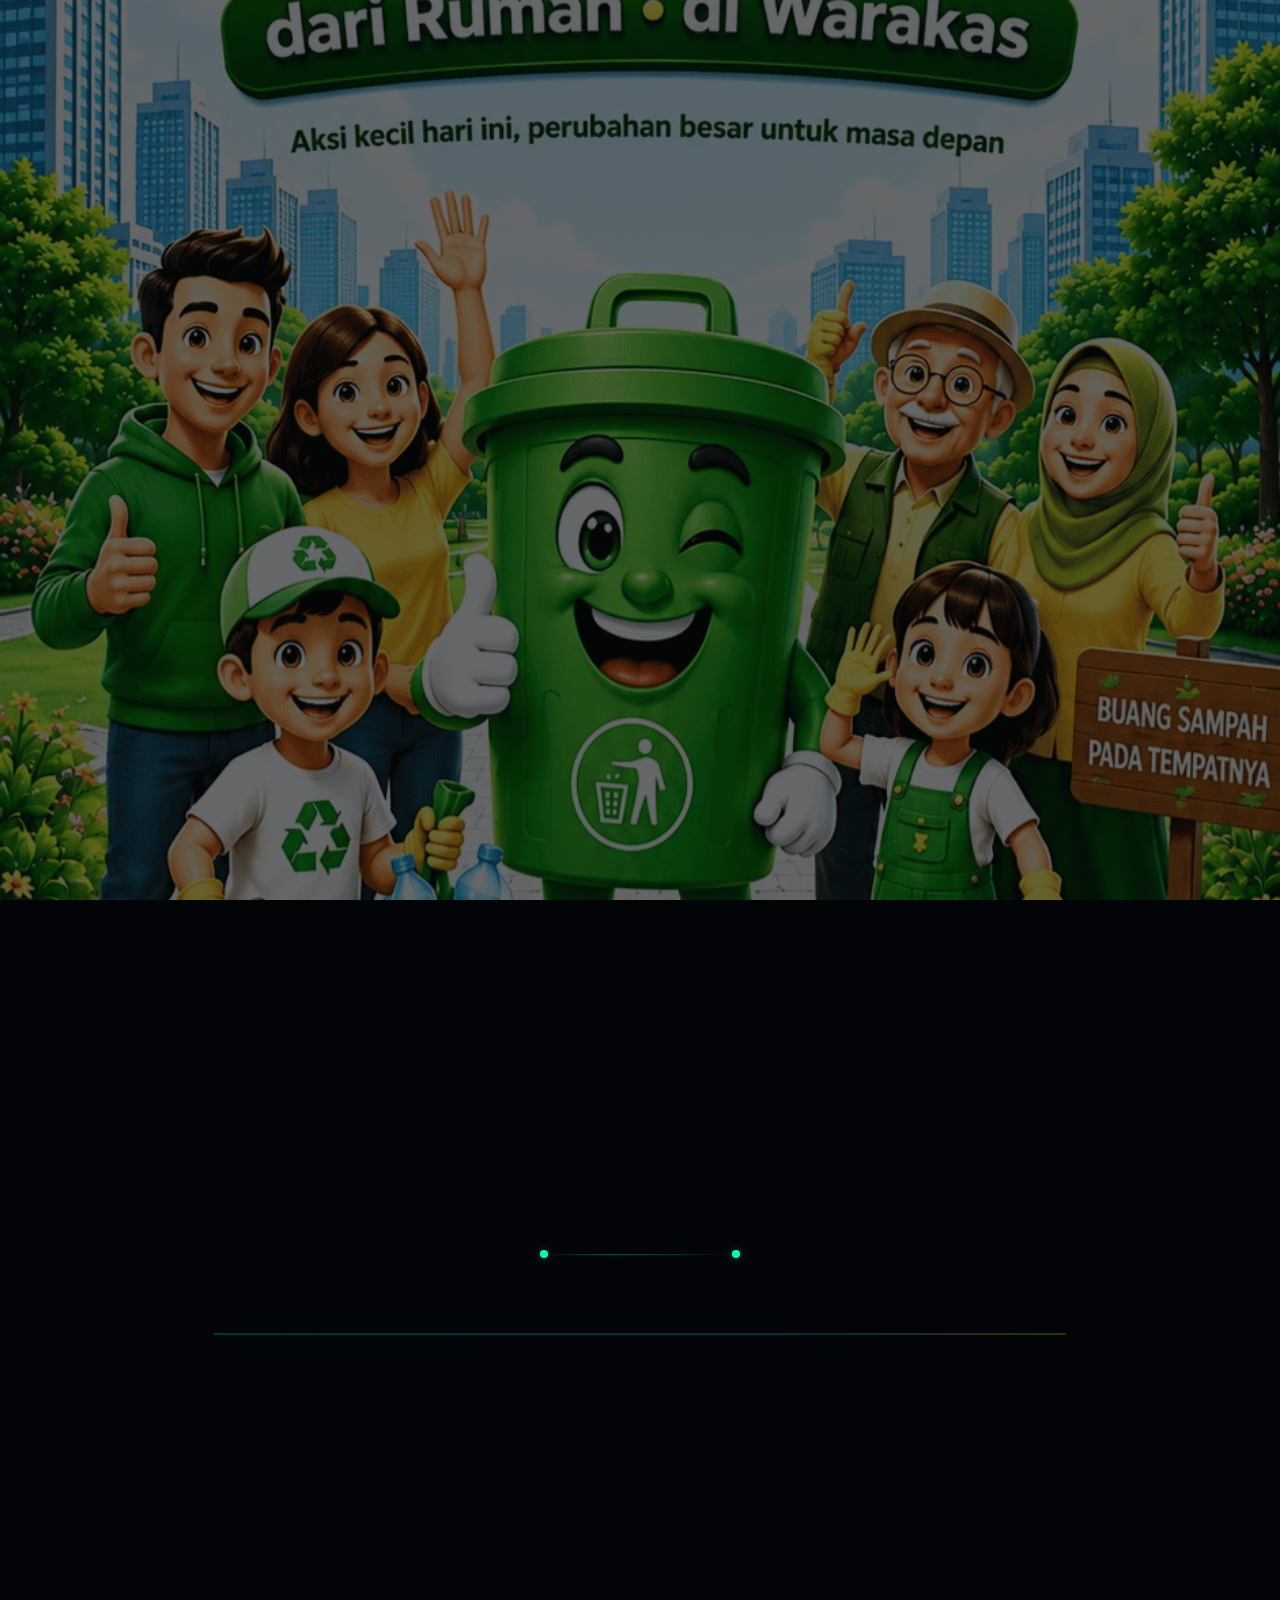
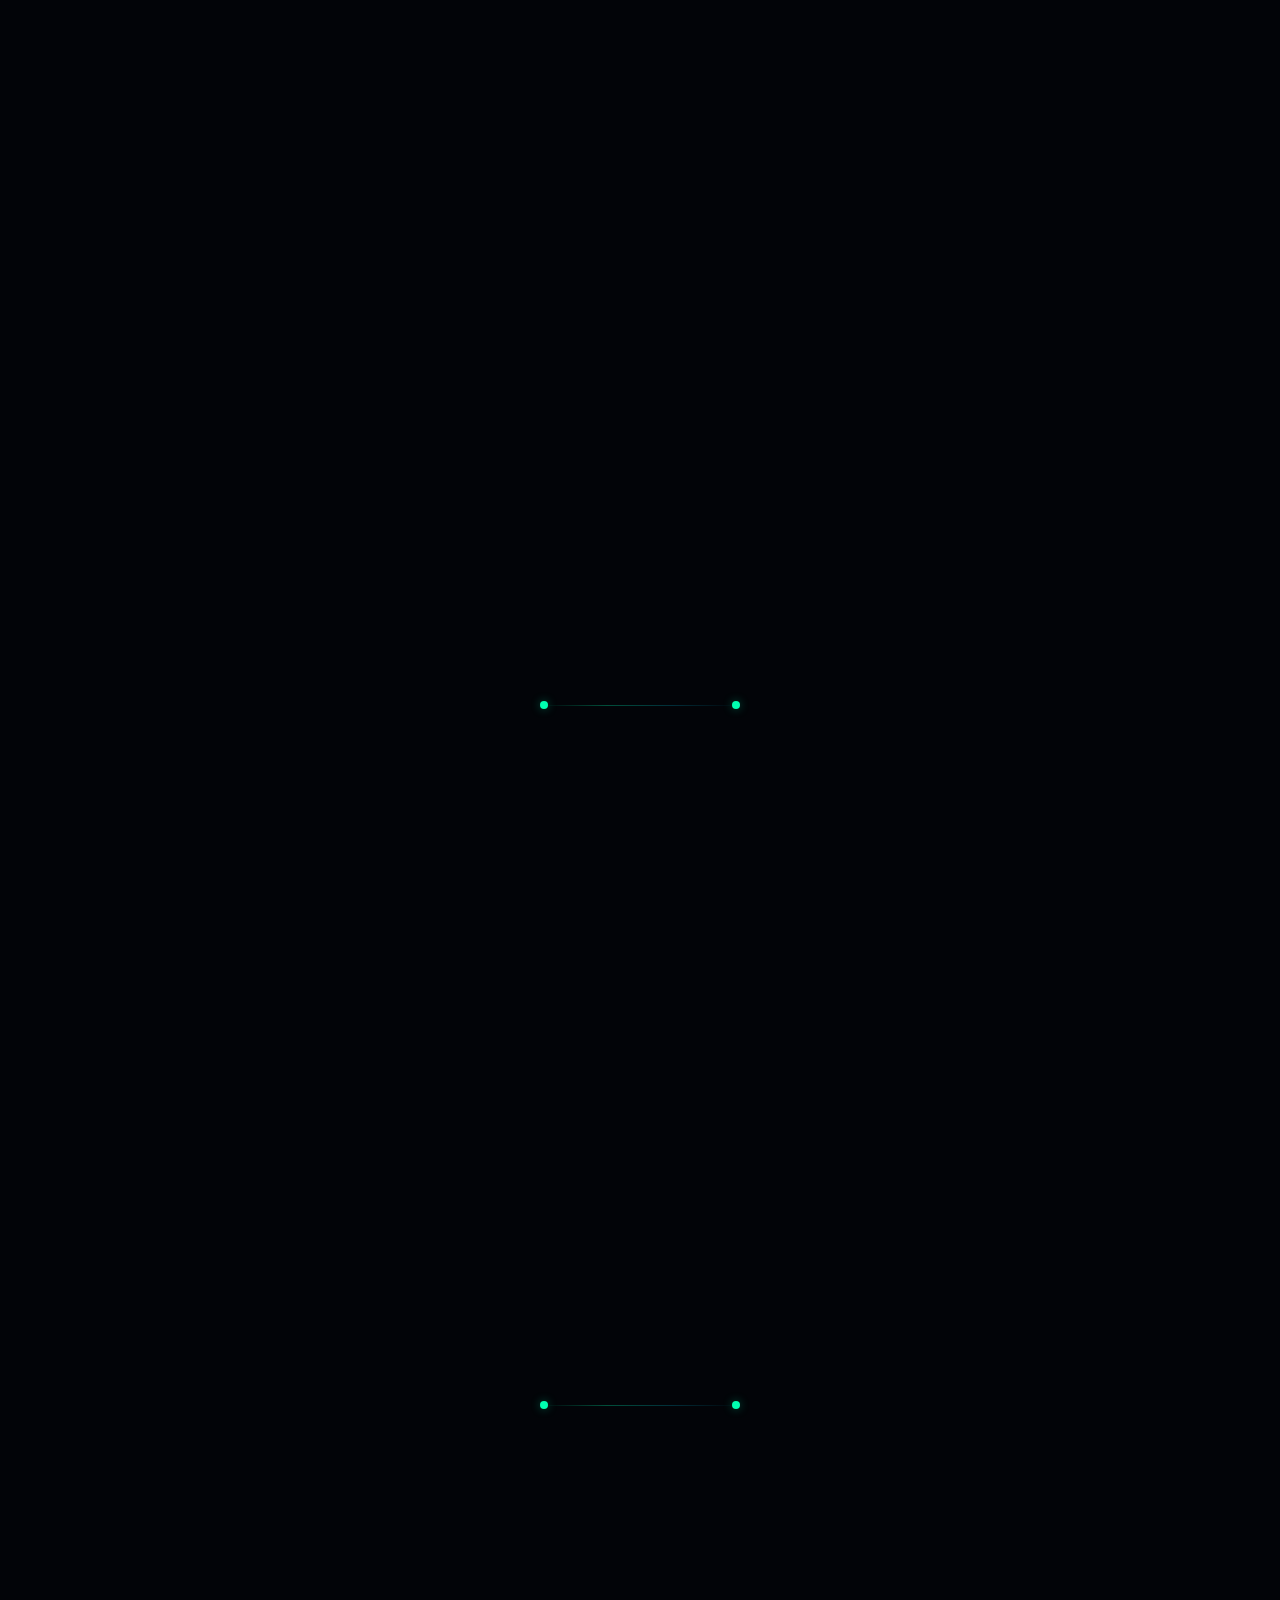
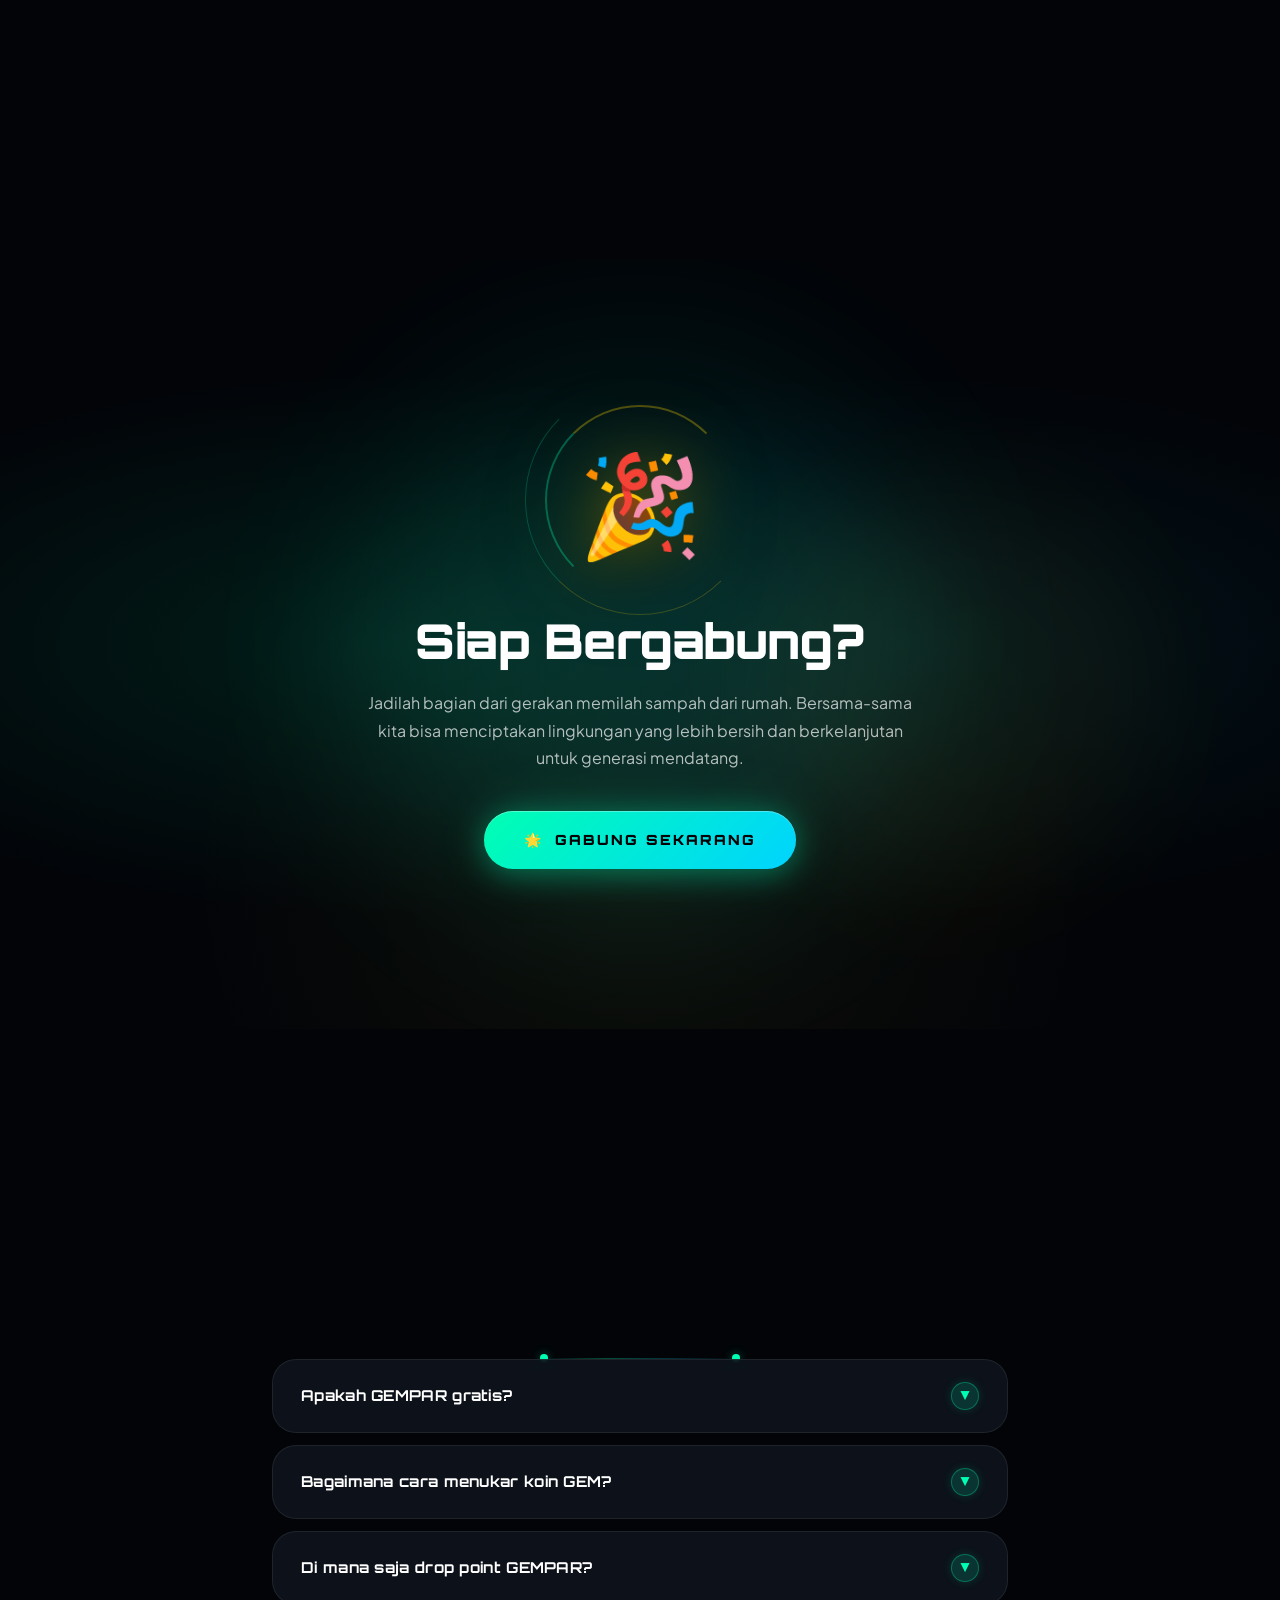
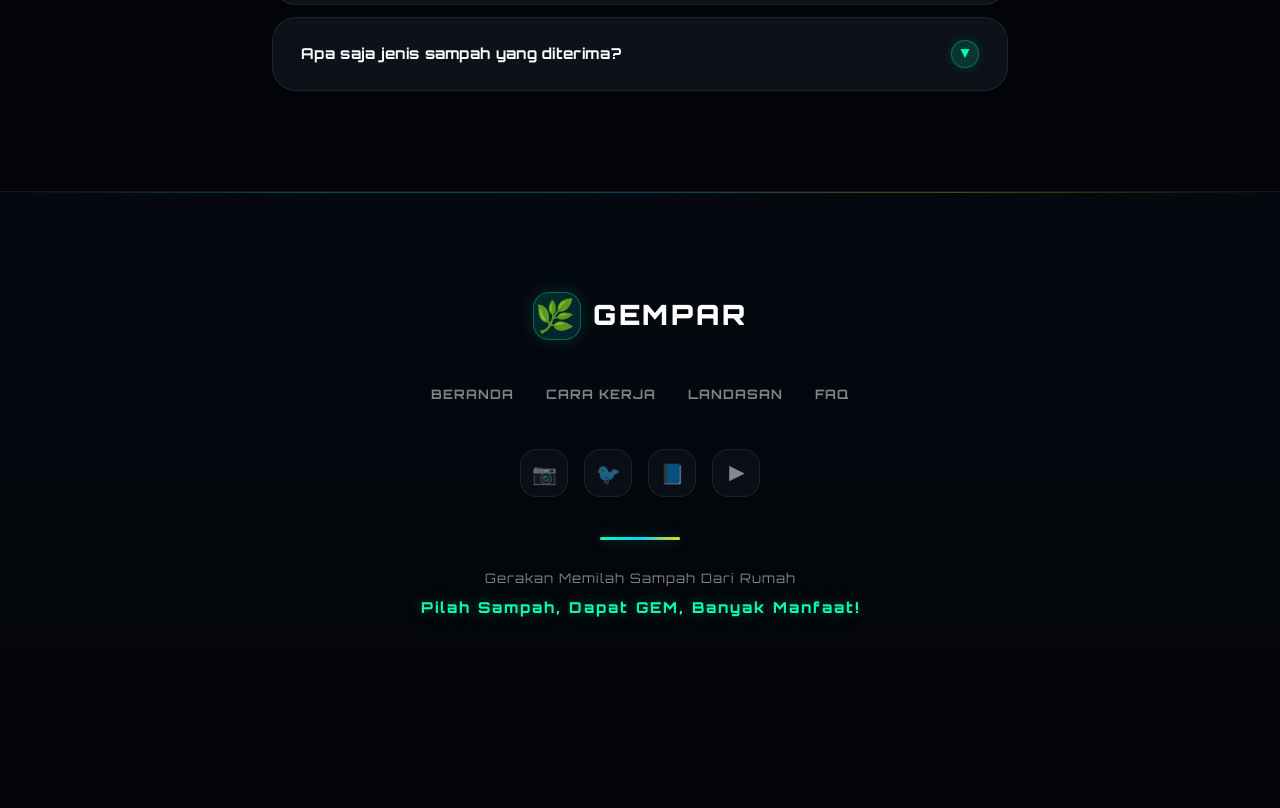
==== commit 142a0ad5: "Update index.html" ====
--- a/index.html
+++ b/index.html
@@ -424,24 +424,7 @@
   height: 100%;
   object-fit: cover;
   object-position: center;
-  opacity: 0;
-  transition: opacity 0.8s ease;
-}
-
-.splash-bg.show {
   opacity: 0.4;
-}
-
-.splash-overlay {
-  position: absolute;
-  inset: 0;
-  background: linear-gradient(180deg, transparent 30%, var(--g-bg-deep) 100%);
-  opacity: 0;
-  transition: opacity 0.5s ease;
-}
-
-.splash-overlay.show {
-  opacity: 1;
 }
 
 /* ---- HEADER ---- */
@@ -920,13 +903,6 @@
   margin: 0 auto 40px;
   line-height: 1.7;
 }
-
-/* Hero Stats - Gaming Style */
-.hero-stats {
-  display: none;
-}
-
-/* Hero Stats dihapus sesuai revisi - CSS disembunyikan */
 
 /* Hero CTA Buttons */
 .hero-cta {
@@ -2479,28 +2455,6 @@
   transform: translateY(0) scale(1);
 }
 
-/* Impact Cards Animation */
-.impact-card.animate-on-scroll {
-  opacity: 0;
-  transform: translateY(40px);
-}
-
-.impact-card.animate-on-scroll.visible {
-  opacity: 1;
-  transform: translateY(0);
-}
-
-/* Testimonial Cards Animation */
-.testimonial-card.animate-on-scroll {
-  opacity: 0;
-  transform: translateY(40px);
-}
-
-.testimonial-card.animate-on-scroll.visible {
-  opacity: 1;
-  transform: translateY(0);
-}
-
 /* ============================================
    BAGIAN 17: RESPONSIVE DESIGN
    ============================================ */
@@ -2545,14 +2499,6 @@
 
   .gem-card {
     padding: 32px 20px;
-  }
-
-  .impact-card {
-    padding: 28px 16px;
-  }
-
-  .testimonial-card {
-    padding: 24px;
   }
 
   .faq-question {
@@ -2886,7 +2832,6 @@
 <!-- SPLASH SCREEN -->
 <div id="splash-screen">
   <img src="assets/images/bg-splash.png" alt="GEMPAR" class="splash-bg" id="splashBg">
-  <div class="splash-overlay" id="splashOverlay"></div>
 </div>
 
 <!-- HEADER -->
@@ -2937,8 +2882,7 @@
       <h1 id="heroTitle">Gerakan Memilah <span class="highlight">Sampah</span> Dari Rumah</h1>
       <p id="heroSubtitle">Pilah sampah dari rumah, dapat GEM, banyak manfaat! Gabung sekarang dan jadilah bagian dari perubahan untuk lingkungan yang lebih bersih.</p>
     </div>
-    <!-- Hero Stats dihapus sesuai revisi -->
-    <div class="hero-stats" id="heroStats" style="display:none;"></div>
+
     <div class="hero-cta" id="heroCta">
       <a href="#gabung" class="hero-btn" id="heroPrimaryCta">🚀 Mulai Sekarang <svg width="18" height="18" viewBox="0 0 24 24" fill="none" stroke="currentColor" stroke-width="2.5" stroke-linecap="round" stroke-linejoin="round"><path d="M5 12h14M12 5l7 7-7 7"/></svg></a>
       <a href="#cara-kerja" class="hero-btn-secondary" id="heroSecondaryCta"><svg width="16" height="16" viewBox="0 0 24 24" fill="none" stroke="currentColor" stroke-width="2" stroke-linecap="round" stroke-linejoin="round"><circle cx="12" cy="12" r="10"/><path d="M12 16v-4M12 8h.01"/></svg> Pelajari Caranya</a>
@@ -3091,24 +3035,9 @@
    ============================================ */
 function initSplashScreen(){
   const splash = document.getElementById('splash-screen');
-  const bg = document.getElementById('splashBg');
-  const overlay = document.getElementById('splashOverlay');
-
-  // Fase 2 langsung: tampilkan bg + overlay
-  bg.classList.add('show');
-  overlay.classList.add('show');
-
-  // Total 4 detik lalu fade out splash
   setTimeout(() => {
     splash.classList.add('fade-out');
-    setTimeout(() => {
-      splash.classList.add('hidden');
-      if (splash.parentNode) {
-        splash.style.display = 'none';
-        splash.parentNode.removeChild(splash);
-      }
-      initApp();
-    }, 800);
+    setTimeout(() => { splash.remove(); initApp(); }, 800);
   }, 4000);
 }
 
@@ -3327,23 +3256,6 @@
   }, { threshold: 0.15, rootMargin: '0px 0px -50px 0px' });
 
   document.querySelectorAll('.animate-on-scroll, .step-item, .impact-card, .testimonial-card').forEach(el => observer.observe(el));
-
-  // Counter animation
-  let countersAnimated = false;
-  const heroObserver = new IntersectionObserver(entries => {
-    entries.forEach(e => {
-      if (e.isIntersecting && !countersAnimated) {
-        countersAnimated = true;
-        // Hero stat counters - REMOVED (stats dihapus)
-        // Impact counters - REMOVED (section dihapus)
-      }
-    });
-  }, { threshold: 0.3 });
-
-  const hero = document.querySelector('.hero');
-  if (hero) heroObserver.observe(hero);
-  const impactSection = document.querySelector('.impact-section');
-  if (impactSection) heroObserver.observe(impactSection);
 
   // FAQ accordion
   document.querySelectorAll('.faq-item').forEach(item => {
